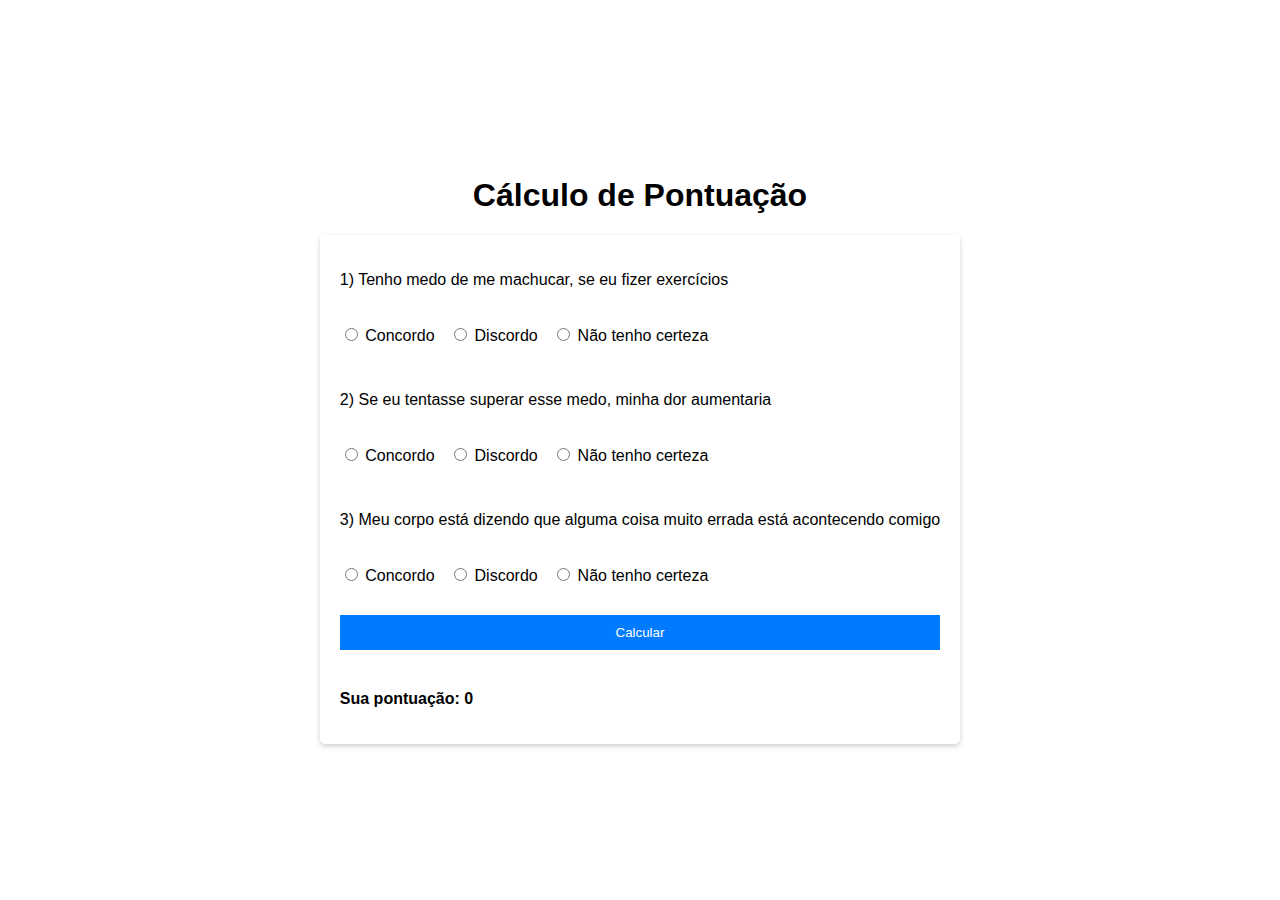
==== index.html @ 99731c70 "primeira alteração" ====
<!DOCTYPE html>
<html lang="pt-BR">
<head>
    <meta charset="UTF-8">
    <meta name="viewport" content="width=device-width, initial-scale=1.0">
    <title>Cálculo de Pontuação</title>
    <link rel="stylesheet" href="style.css">
</head>
<body>
    <h1>Cálculo de Pontuação</h1>

    <form id="formulario">
        <p>1) Tenho medo de me machucar, se eu fizer exercícios</p>
        <div class="opcoes">
            <input type="radio" id="exercicio-concorda" name="exercicio" value="10">
            <label for="exercicio-concorda">Concordo</label>
            <input type="radio" id="exercicio-discorda" name="exercicio" value="5">
            <label for="exercicio-discorda">Discordo</label>
            <input type="radio" id="exercicio-incerto" name="exercicio" value="3">
            <label for="exercicio-incerto">Não tenho certeza</label>
        </div>

        <p>2) Se eu tentasse superar esse medo, minha dor aumentaria</p>
        <div class="opcoes">
            <input type="radio" id="dor-concorda" name="dor" value="10">
            <label for="dor-concorda">Concordo</label>
            <input type="radio" id="dor-discorda" name="dor" value="5">
            <label for="dor-discorda">Discordo</label>
            <input type="radio" id="dor-incerto" name="dor" value="3">
            <label for="dor-incerto">Não tenho certeza</label>
        </div>

        <p>3) Meu corpo está dizendo que alguma coisa muito errada está acontecendo comigo</p>
        <div class="opcoes">
            <input type="radio" id="corpo-concorda" name="corpo" value="10">
            <label for="corpo-concorda">Concordo</label>
            <input type="radio" id="corpo-discorda" name="corpo" value="5">
            <label for="corpo-discorda">Discordo</label>
            <input type="radio" id="corpo-incerto" name="corpo" value="3">
            <label for="corpo-incerto">Não tenho certeza</label>
        </div>

        <button type="button" id="calcular">Calcular</button>

        <p id="resultado">Sua pontuação: 0</p>
    </form>

    <script src="script.js"></script>
</body>
</html>
---- style.css ----
body {
    font-family: sans-serif;
    display: flex; /* Enable flexbox for body */
    flex-direction: column;
    align-items: center; /* Align vertically */
    justify-content: center; /* Align horizontally */
    min-height: 100vh; /* Set minimum height to cover entire viewport */
    margin: 0; /* Remove default body margins */
}

form {
    background-color: #fff; /* Add background color for form */
    padding: 20px;
    border-radius: 5px; /* Add rounded corners */
    box-shadow: 0 2px 5px rgba(0, 0, 0, 0.2); /* Add subtle shadow */
    display: flex;
    flex-direction: column;
    gap: 20px;
}

/* Other CSS styles (from previous examples) */

.opcoes {
    margin-bottom: 10px;
}

label {
    margin-right: 10px;
}

#calcular {
    padding: 10px 20px;
    background-color: #007bff;
    color: white;
    border: none;
    cursor: pointer;
}

#resultado {
    font-weight: bold;
    margin-top: 20px;
}
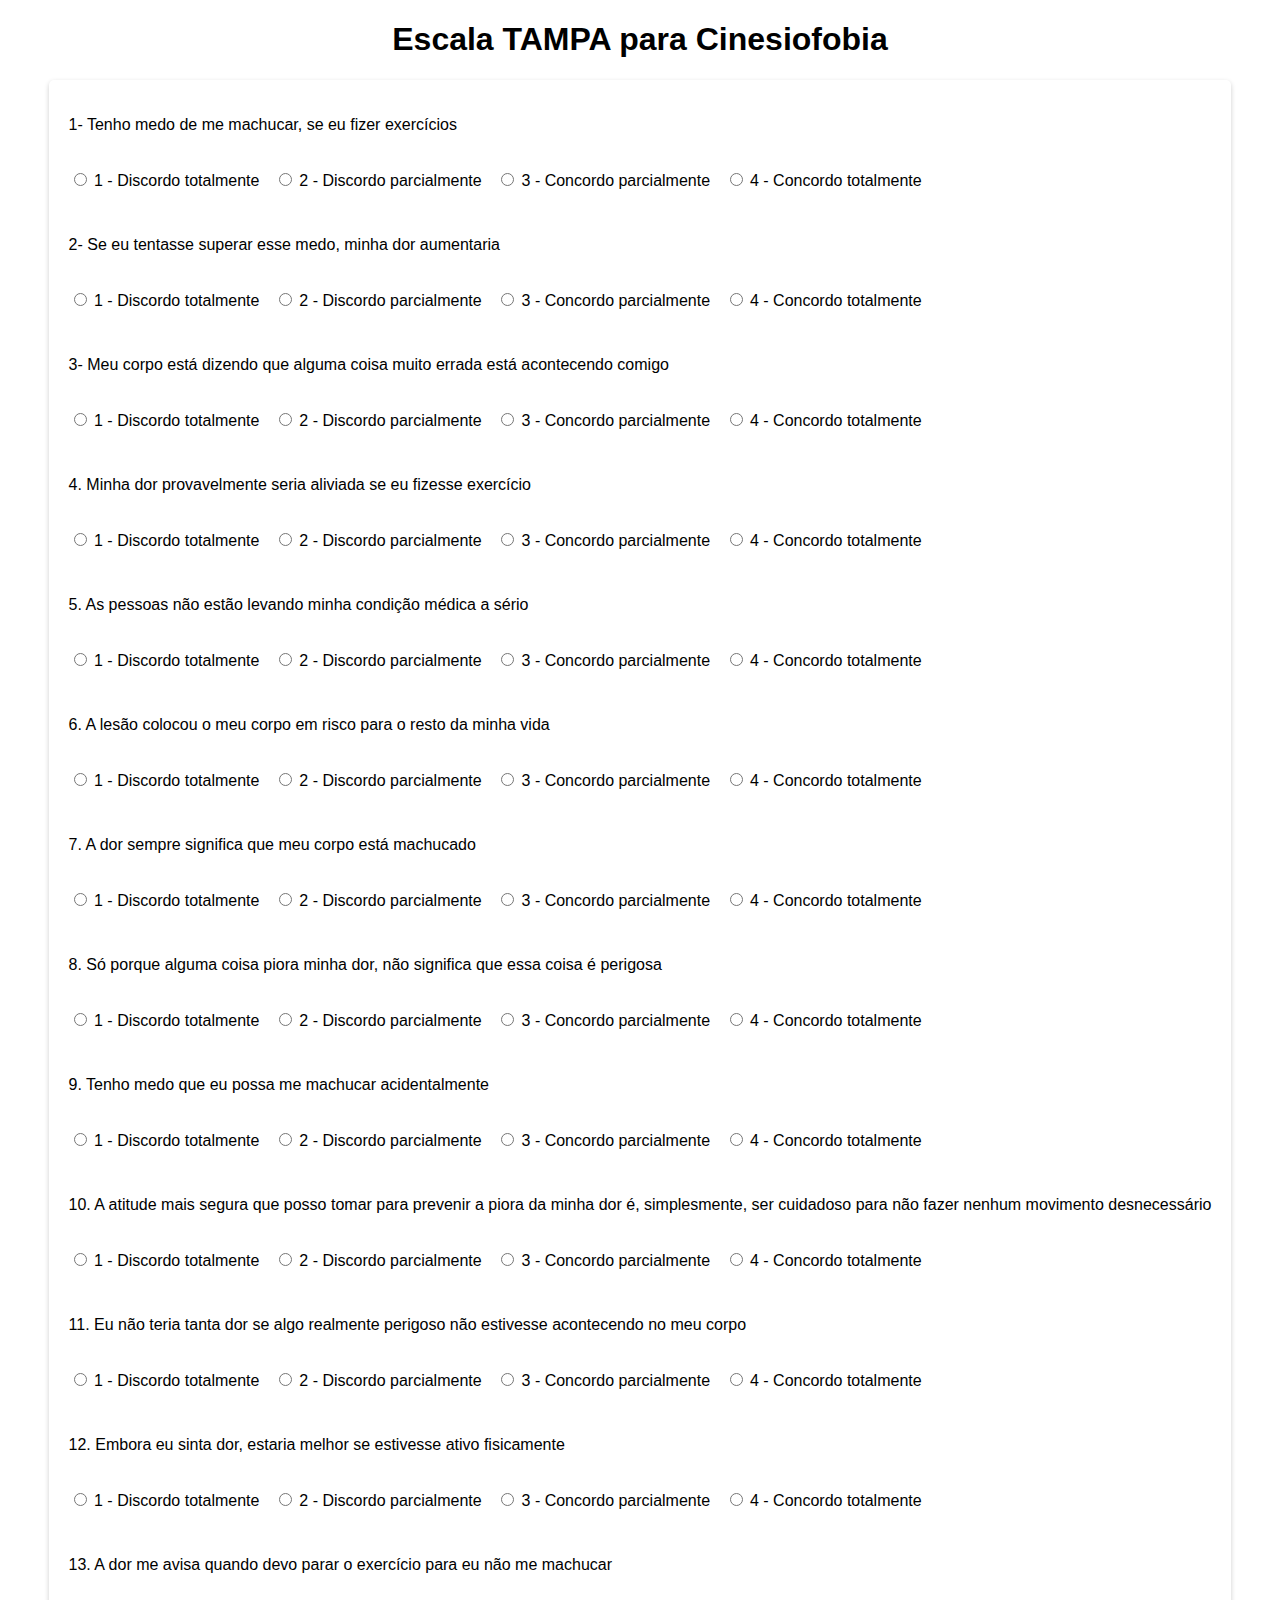
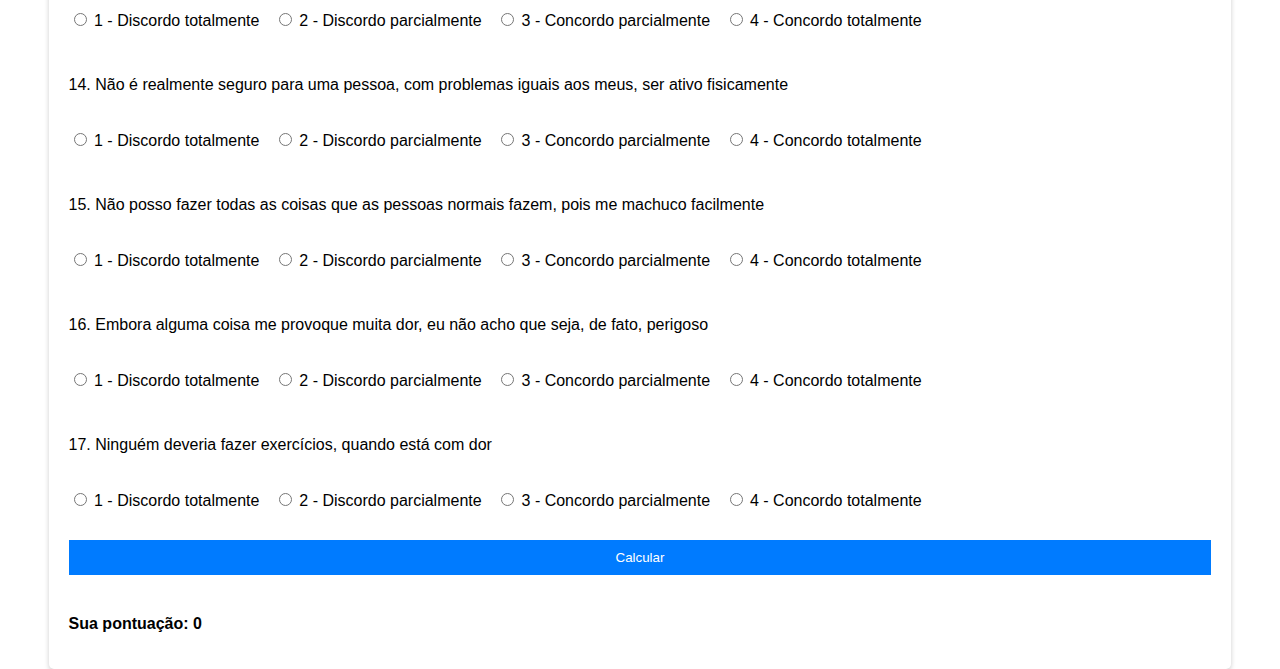
==== commit a49c6723: "f1 terminou?" ====
--- a/index.html
+++ b/index.html
@@ -3,47 +3,308 @@
 <head>
     <meta charset="UTF-8">
     <meta name="viewport" content="width=device-width, initial-scale=1.0">
-    <title>Cálculo de Pontuação</title>
+    <title>Título a Definir</title>
     <link rel="stylesheet" href="style.css">
 </head>
 <body>
-    <h1>Cálculo de Pontuação</h1>
-
-    <form id="formulario">
-        <p>1) Tenho medo de me machucar, se eu fizer exercícios</p>
-        <div class="opcoes">
-            <input type="radio" id="exercicio-concorda" name="exercicio" value="10">
-            <label for="exercicio-concorda">Concordo</label>
-            <input type="radio" id="exercicio-discorda" name="exercicio" value="5">
-            <label for="exercicio-discorda">Discordo</label>
-            <input type="radio" id="exercicio-incerto" name="exercicio" value="3">
-            <label for="exercicio-incerto">Não tenho certeza</label>
-        </div>
-
-        <p>2) Se eu tentasse superar esse medo, minha dor aumentaria</p>
-        <div class="opcoes">
-            <input type="radio" id="dor-concorda" name="dor" value="10">
-            <label for="dor-concorda">Concordo</label>
-            <input type="radio" id="dor-discorda" name="dor" value="5">
-            <label for="dor-discorda">Discordo</label>
-            <input type="radio" id="dor-incerto" name="dor" value="3">
-            <label for="dor-incerto">Não tenho certeza</label>
-        </div>
-
-        <p>3) Meu corpo está dizendo que alguma coisa muito errada está acontecendo comigo</p>
-        <div class="opcoes">
-            <input type="radio" id="corpo-concorda" name="corpo" value="10">
-            <label for="corpo-concorda">Concordo</label>
-            <input type="radio" id="corpo-discorda" name="corpo" value="5">
-            <label for="corpo-discorda">Discordo</label>
-            <input type="radio" id="corpo-incerto" name="corpo" value="3">
-            <label for="corpo-incerto">Não tenho certeza</label>
-        </div>
-
-        <button type="button" id="calcular">Calcular</button>
-
-        <p id="resultado">Sua pontuação: 0</p>
+    <h1>Escala TAMPA para Cinesiofobia</h1>
+
+    <form id="f1formulario">
+        <p>1- Tenho medo de me machucar, se eu fizer exercícios </p>
+        <div class="opcoes">
+            <input type="radio" id="exercicio-concorda" name="f1q1" value="1">
+            <label for="exercicio-concorda">1 - Discordo totalmente</label>
+
+            <input type="radio" id="exercicio-discorda" name="f1q1" value="2">
+            <label for="exercicio-discorda">2 - Discordo parcialmente</label>
+
+            <input type="radio" id="exercicio-incerto" name="f1q1" value="3">
+            <label for="exercicio-incerto">3 - Concordo parcialmente</label>
+
+            <input type="radio" id="exercicio-concorda" name="f1q1" value="4">
+            <label for="exercicio-concorda">4 - Concordo totalmente</label>
+           
+            
+        </div>
+
+        <p>2- Se eu tentasse superar esse medo, minha dor aumentaria </p>
+        <div class="opcoes">
+            <input type="radio" id="exercicio-concorda" name="f1q2" value="1">
+            <label for="exercicio-concorda">1 - Discordo totalmente</label>
+
+            <input type="radio" id="exercicio-discorda" name="f1q2" value="2">
+            <label for="exercicio-discorda">2 - Discordo parcialmente</label>
+
+            <input type="radio" id="exercicio-incerto" name="f1q2" value="3">
+            <label for="exercicio-incerto">3 - Concordo parcialmente</label>
+
+            <input type="radio" id="exercicio-concorda" name="f1q2" value="4">
+            <label for="exercicio-concorda">4 - Concordo totalmente</label>
+           
+            
+        </div>
+
+        <p>3- Meu corpo está dizendo que alguma coisa muito errada está acontecendo comigo </p>
+        <div class="opcoes">
+            <input type="radio" id="exercicio-concorda" name="f1q3" value="1">
+            <label for="exercicio-concorda">1 - Discordo totalmente</label>
+
+            <input type="radio" id="exercicio-discorda" name="f1q3" value="2">
+            <label for="exercicio-discorda">2 - Discordo parcialmente</label>
+
+            <input type="radio" id="exercicio-incerto" name="f1q3" value="3">
+            <label for="exercicio-incerto">3 - Concordo parcialmente</label>
+
+            <input type="radio" id="exercicio-concorda" name="f1q3" value="4">
+            <label for="exercicio-concorda">4 - Concordo totalmente</label>
+           
+            
+        </div>
+
+        <p>4. Minha dor provavelmente seria aliviada se eu fizesse exercício </p>
+        <div class="opcoes">
+            <input type="radio" id="exercicio-concorda" name="f1q4" value="1">
+            <label for="exercicio-concorda">1 - Discordo totalmente</label>
+
+            <input type="radio" id="exercicio-discorda" name="f1q4" value="2">
+            <label for="exercicio-discorda">2 - Discordo parcialmente</label>
+
+            <input type="radio" id="exercicio-incerto" name="f1q4" value="3">
+            <label for="exercicio-incerto">3 - Concordo parcialmente</label>
+
+            <input type="radio" id="exercicio-concorda" name="f1q4" value="4">
+            <label for="exercicio-concorda">4 - Concordo totalmente</label>
+           
+            
+        </div>
+
+        <p>5. As pessoas não estão levando minha condição médica a sério </p>
+        <div class="opcoes">
+            <input type="radio" id="exercicio-concorda" name="f1q5" value="1">
+            <label for="exercicio-concorda">1 - Discordo totalmente</label>
+
+            <input type="radio" id="exercicio-discorda" name="f1q5" value="2">
+            <label for="exercicio-discorda">2 - Discordo parcialmente</label>
+
+            <input type="radio" id="exercicio-incerto" name="f1q5" value="3">
+            <label for="exercicio-incerto">3 - Concordo parcialmente</label>
+
+            <input type="radio" id="exercicio-concorda" name="f1q5" value="4">
+            <label for="exercicio-concorda">4 - Concordo totalmente</label>
+           
+            
+        </div>
+
+        <p>6. A lesão colocou o meu corpo em risco para o resto da minha vida</p>
+        <div class="opcoes">
+            <input type="radio" id="exercicio-concorda" name="f1q6" value="1">
+            <label for="exercicio-concorda">1 - Discordo totalmente</label>
+
+            <input type="radio" id="exercicio-discorda" name="f1q6" value="2">
+            <label for="exercicio-discorda">2 - Discordo parcialmente</label>
+
+            <input type="radio" id="exercicio-incerto" name="f1q6" value="3">
+            <label for="exercicio-incerto">3 - Concordo parcialmente</label>
+
+            <input type="radio" id="exercicio-concorda" name="f1q6" value="4">
+            <label for="exercicio-concorda">4 - Concordo totalmente</label>
+           
+            
+        </div>
+
+        <p>7. A dor sempre significa que meu corpo está machucado </p>
+        <div class="opcoes">
+            <input type="radio" id="exercicio-concorda" name="f1q7" value="1">
+            <label for="exercicio-concorda">1 - Discordo totalmente</label>
+
+            <input type="radio" id="exercicio-discorda" name="f1q7" value="2">
+            <label for="exercicio-discorda">2 - Discordo parcialmente</label>
+
+            <input type="radio" id="exercicio-incerto" name="f1q7" value="3">
+            <label for="exercicio-incerto">3 - Concordo parcialmente</label>
+
+            <input type="radio" id="exercicio-concorda" name="f1q7" value="4">
+            <label for="exercicio-concorda">4 - Concordo totalmente</label>
+           
+            
+        </div>
+
+        <p>8. Só porque alguma coisa piora minha dor, não significa que essa coisa é perigosa </p>
+        <div class="opcoes">
+            <input type="radio" id="exercicio-concorda" name="f1q8" value="1">
+            <label for="exercicio-concorda">1 - Discordo totalmente</label>
+
+            <input type="radio" id="exercicio-discorda" name="f1q8" value="2">
+            <label for="exercicio-discorda">2 - Discordo parcialmente</label>
+
+            <input type="radio" id="exercicio-incerto" name="f1q8" value="3">
+            <label for="exercicio-incerto">3 - Concordo parcialmente</label>
+
+            <input type="radio" id="exercicio-concorda" name="f1q8" value="4">
+            <label for="exercicio-concorda">4 - Concordo totalmente</label>
+           
+            
+        </div>
+
+        <p>9. Tenho medo que eu possa me machucar acidentalmente </p>
+        <div class="opcoes">
+            <input type="radio" id="exercicio-concorda" name="f1q9" value="1">
+            <label for="exercicio-concorda">1 - Discordo totalmente</label>
+
+            <input type="radio" id="exercicio-discorda" name="f1q9" value="2">
+            <label for="exercicio-discorda">2 - Discordo parcialmente</label>
+
+            <input type="radio" id="exercicio-incerto" name="f1q9" value="3">
+            <label for="exercicio-incerto">3 - Concordo parcialmente</label>
+
+            <input type="radio" id="exercicio-concorda" name="f1q9" value="4">
+            <label for="exercicio-concorda">4 - Concordo totalmente</label>
+           
+            
+        </div>
+
+        <p>10. A atitude mais segura que posso tomar para prevenir a piora da minha dor é, simplesmente, ser cuidadoso para não fazer nenhum movimento desnecessário  </p>
+        <div class="opcoes">
+            <input type="radio" id="exercicio-concorda" name="f1q10" value="1">
+            <label for="exercicio-concorda">1 - Discordo totalmente</label>
+
+            <input type="radio" id="exercicio-discorda" name="f1q10" value="2">
+            <label for="exercicio-discorda">2 - Discordo parcialmente</label>
+
+            <input type="radio" id="exercicio-incerto" name="f1q10" value="3">
+            <label for="exercicio-incerto">3 - Concordo parcialmente</label>
+
+            <input type="radio" id="exercicio-concorda" name="f1q10" value="4">
+            <label for="exercicio-concorda">4 - Concordo totalmente</label>
+           
+            
+        </div>
+
+        <p>11. Eu não teria tanta dor se algo realmente perigoso não estivesse acontecendo no meu corpo</p>
+        <div class="opcoes">
+            <input type="radio" id="exercicio-concorda" name="f1q11" value="1">
+            <label for="exercicio-concorda">1 - Discordo totalmente</label>
+
+            <input type="radio" id="exercicio-discorda" name="f1q11" value="2">
+            <label for="exercicio-discorda">2 - Discordo parcialmente</label>
+
+            <input type="radio" id="exercicio-incerto" name="f1q11" value="3">
+            <label for="exercicio-incerto">3 - Concordo parcialmente</label>
+
+            <input type="radio" id="exercicio-concorda" name="f1q11" value="4">
+            <label for="exercicio-concorda">4 - Concordo totalmente</label>
+           
+            
+        </div>
+
+        <p>12. Embora eu sinta dor, estaria melhor se estivesse ativo fisicamente</p>
+        <div class="opcoes">
+            <input type="radio" id="exercicio-concorda" name="f1q12" value="1">
+            <label for="exercicio-concorda">1 - Discordo totalmente</label>
+
+            <input type="radio" id="exercicio-discorda" name="f1q12" value="2">
+            <label for="exercicio-discorda">2 - Discordo parcialmente</label>
+
+            <input type="radio" id="exercicio-incerto" name="f1q12" value="3">
+            <label for="exercicio-incerto">3 - Concordo parcialmente</label>
+
+            <input type="radio" id="exercicio-concorda" name="f1q12" value="4">
+            <label for="exercicio-concorda">4 - Concordo totalmente</label>
+           
+            
+        </div>
+
+        <p>13. A dor me avisa quando devo parar o exercício para eu não me machucar </p>
+        <div class="opcoes">
+            <input type="radio" id="exercicio-concorda" name="f1q13" value="1">
+            <label for="exercicio-concorda">1 - Discordo totalmente</label>
+
+            <input type="radio" id="exercicio-discorda" name="f1q13" value="2">
+            <label for="exercicio-discorda">2 - Discordo parcialmente</label>
+
+            <input type="radio" id="exercicio-incerto" name="f1q13" value="3">
+            <label for="exercicio-incerto">3 - Concordo parcialmente</label>
+
+            <input type="radio" id="exercicio-concorda" name="f1q13" value="4">
+            <label for="exercicio-concorda">4 - Concordo totalmente</label>
+           
+            
+        </div>
+
+        <p>14. Não é realmente seguro para uma pessoa, com problemas iguais aos meus, ser ativo fisicamente</p>
+        <div class="opcoes">
+            <input type="radio" id="exercicio-concorda" name="f1q14" value="1">
+            <label for="exercicio-concorda">1 - Discordo totalmente</label>
+
+            <input type="radio" id="exercicio-discorda" name="f1q14" value="2">
+            <label for="exercicio-discorda">2 - Discordo parcialmente</label>
+
+            <input type="radio" id="exercicio-incerto" name="f1q14" value="3">
+            <label for="exercicio-incerto">3 - Concordo parcialmente</label>
+
+            <input type="radio" id="exercicio-concorda" name="f1q14" value="4">
+            <label for="exercicio-concorda">4 - Concordo totalmente</label>
+           
+            
+        </div>
+
+        <p>15. Não posso fazer todas as coisas que as pessoas normais fazem, pois me machuco facilmente </p>
+        <div class="opcoes">
+            <input type="radio" id="exercicio-concorda" name="f1q15" value="1">
+            <label for="exercicio-concorda">1 - Discordo totalmente</label>
+
+            <input type="radio" id="exercicio-discorda" name="f1q15" value="2">
+            <label for="exercicio-discorda">2 - Discordo parcialmente</label>
+
+            <input type="radio" id="exercicio-incerto" name="f1q15" value="3">
+            <label for="exercicio-incerto">3 - Concordo parcialmente</label>
+
+            <input type="radio" id="exercicio-concorda" name="f1q15" value="4">
+            <label for="exercicio-concorda">4 - Concordo totalmente</label>
+           
+            
+        </div>
+
+        <p>16. Embora alguma coisa me provoque muita dor, eu não acho que seja, de fato, perigoso </p>
+        <div class="opcoes">
+            <input type="radio" id="exercicio-concorda" name="f1q16" value="1">
+            <label for="exercicio-concorda">1 - Discordo totalmente</label>
+
+            <input type="radio" id="exercicio-discorda" name="f1q16" value="2">
+            <label for="exercicio-discorda">2 - Discordo parcialmente</label>
+
+            <input type="radio" id="exercicio-incerto" name="f1q16" value="3">
+            <label for="exercicio-incerto">3 - Concordo parcialmente</label>
+
+            <input type="radio" id="exercicio-concorda" name="f1q16" value="4">
+            <label for="exercicio-concorda">4 - Concordo totalmente</label>
+           
+            
+        </div>
+
+        <p>17. Ninguém deveria fazer exercícios, quando está com dor </p>
+        <div class="opcoes">
+            <input type="radio" id="exercicio-concorda" name="f1q17" value="1">
+            <label for="exercicio-concorda">1 - Discordo totalmente</label>
+
+            <input type="radio" id="exercicio-discorda" name="f1q17" value="2">
+            <label for="exercicio-discorda">2 - Discordo parcialmente</label>
+
+            <input type="radio" id="exercicio-incerto" name="f1q17" value="3">
+            <label for="exercicio-incerto">3 - Concordo parcialmente</label>
+
+            <input type="radio" id="exercicio-concorda" name="f1q17" value="4">
+            <label for="exercicio-concorda">4 - Concordo totalmente</label>
+           
+            
+        </div>
+
+        <button type="button" id="f1calcular">Calcular</button>
+
+        <p id="f1resultado">Sua pontuação: 0</p>
     </form>
+
+    
 
     <script src="script.js"></script>
 </body>
--- a/style.css
+++ b/style.css
@@ -28,7 +28,7 @@
     margin-right: 10px;
 }
 
-#calcular {
+#f1calcular {
     padding: 10px 20px;
     background-color: #007bff;
     color: white;
@@ -36,7 +36,7 @@
     cursor: pointer;
 }
 
-#resultado {
+#f1resultado {
     font-weight: bold;
     margin-top: 20px;
 }
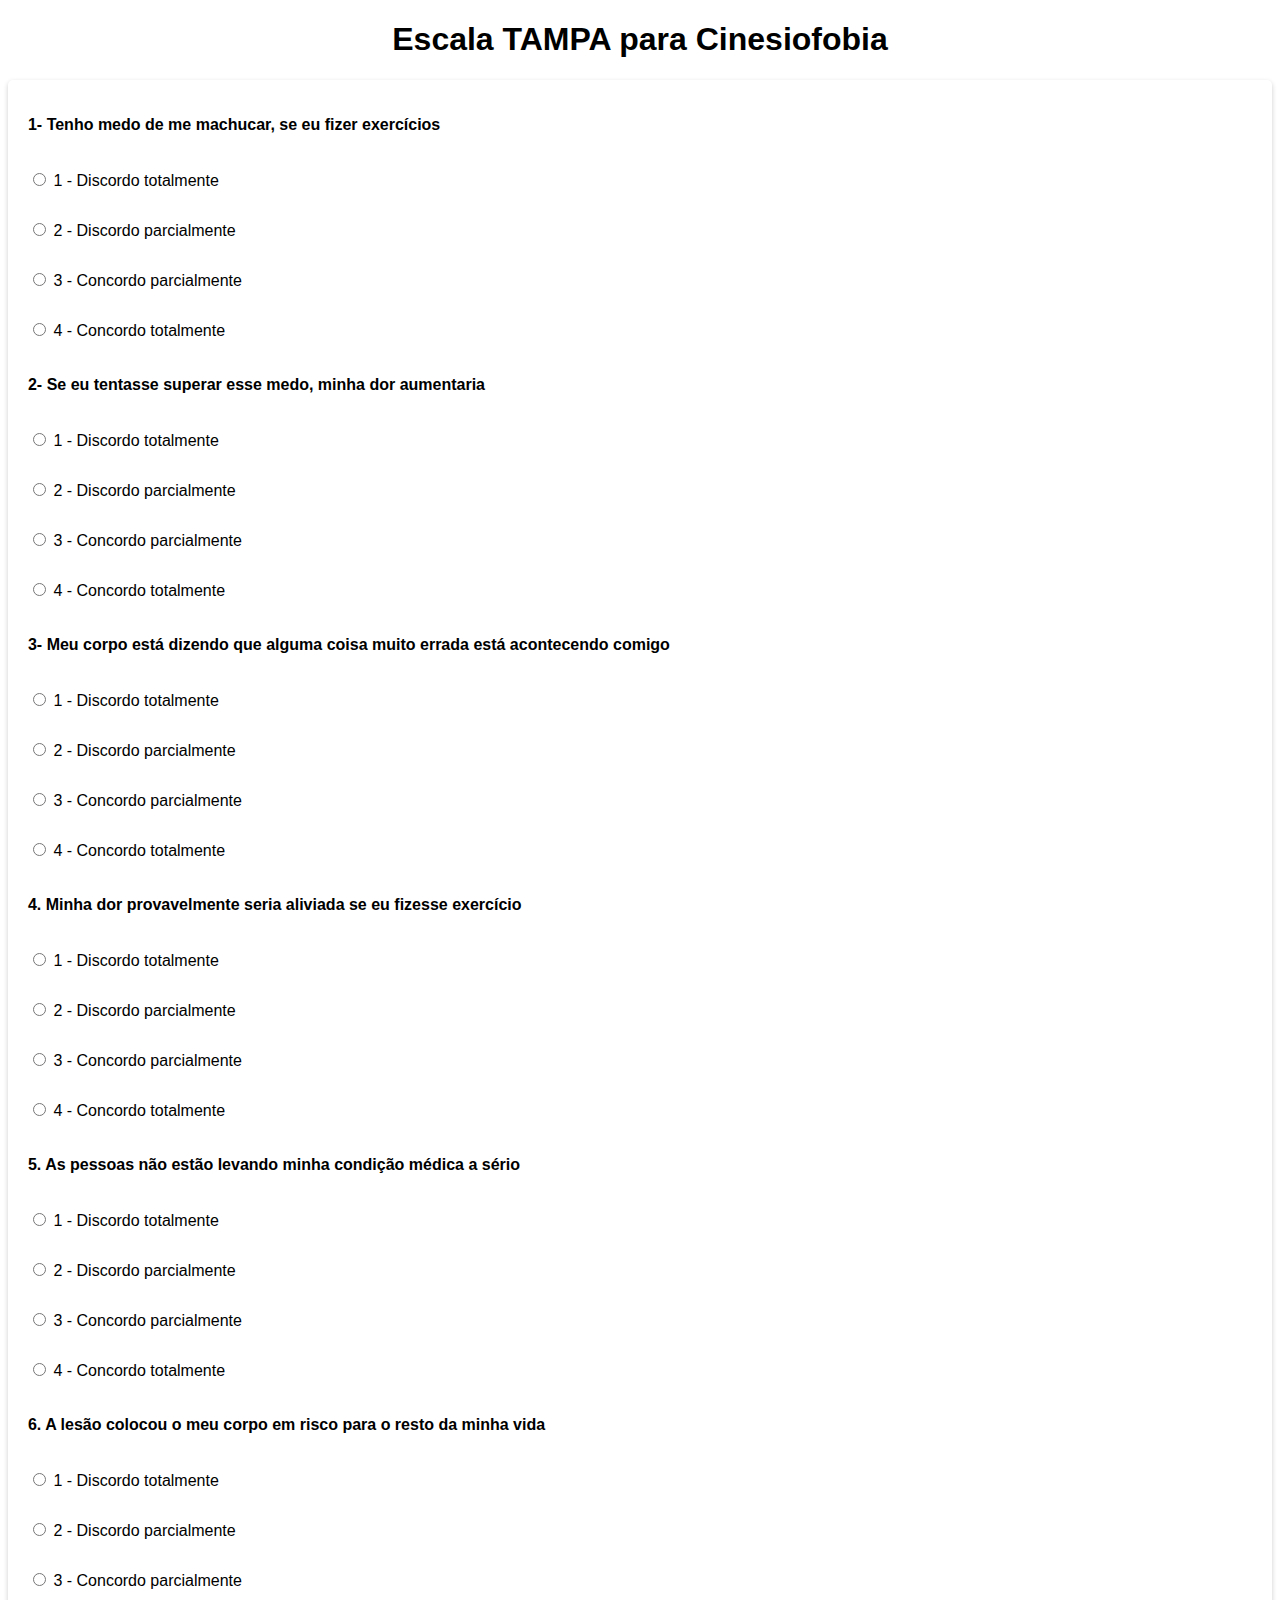
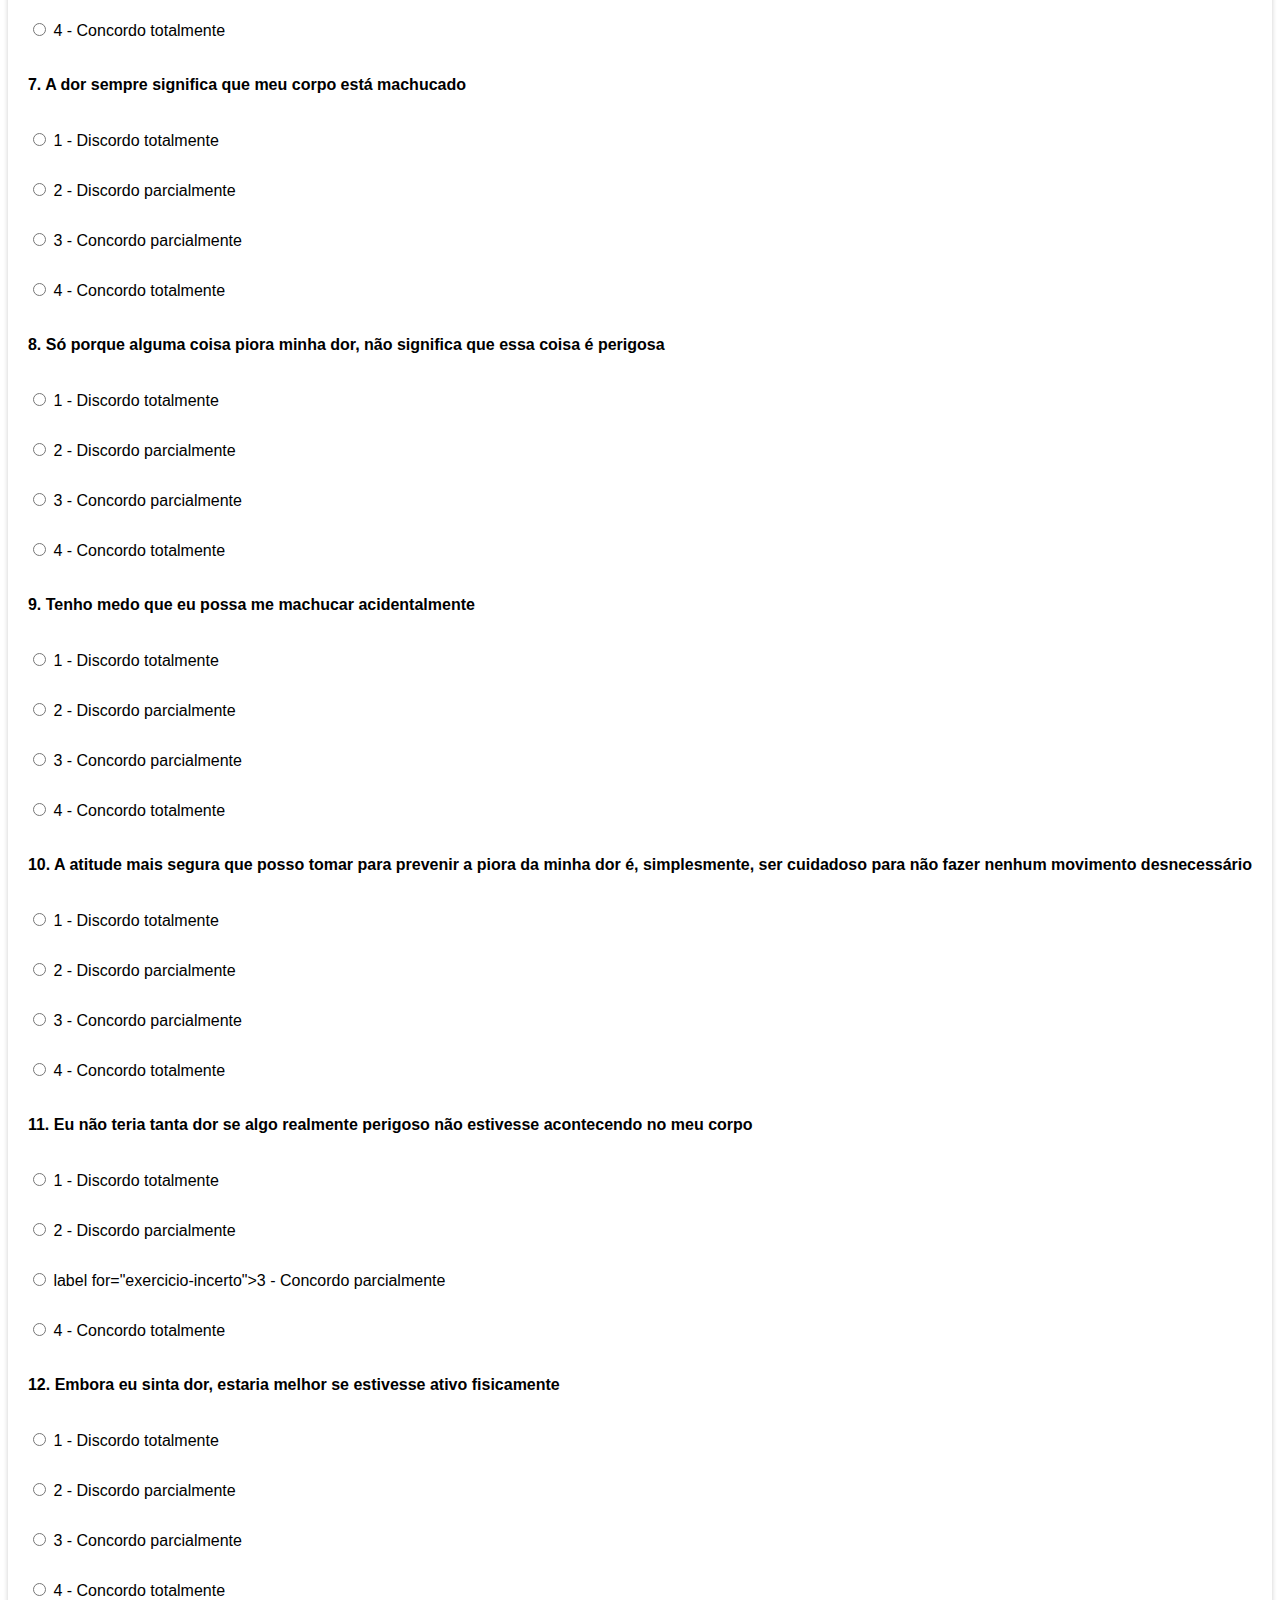
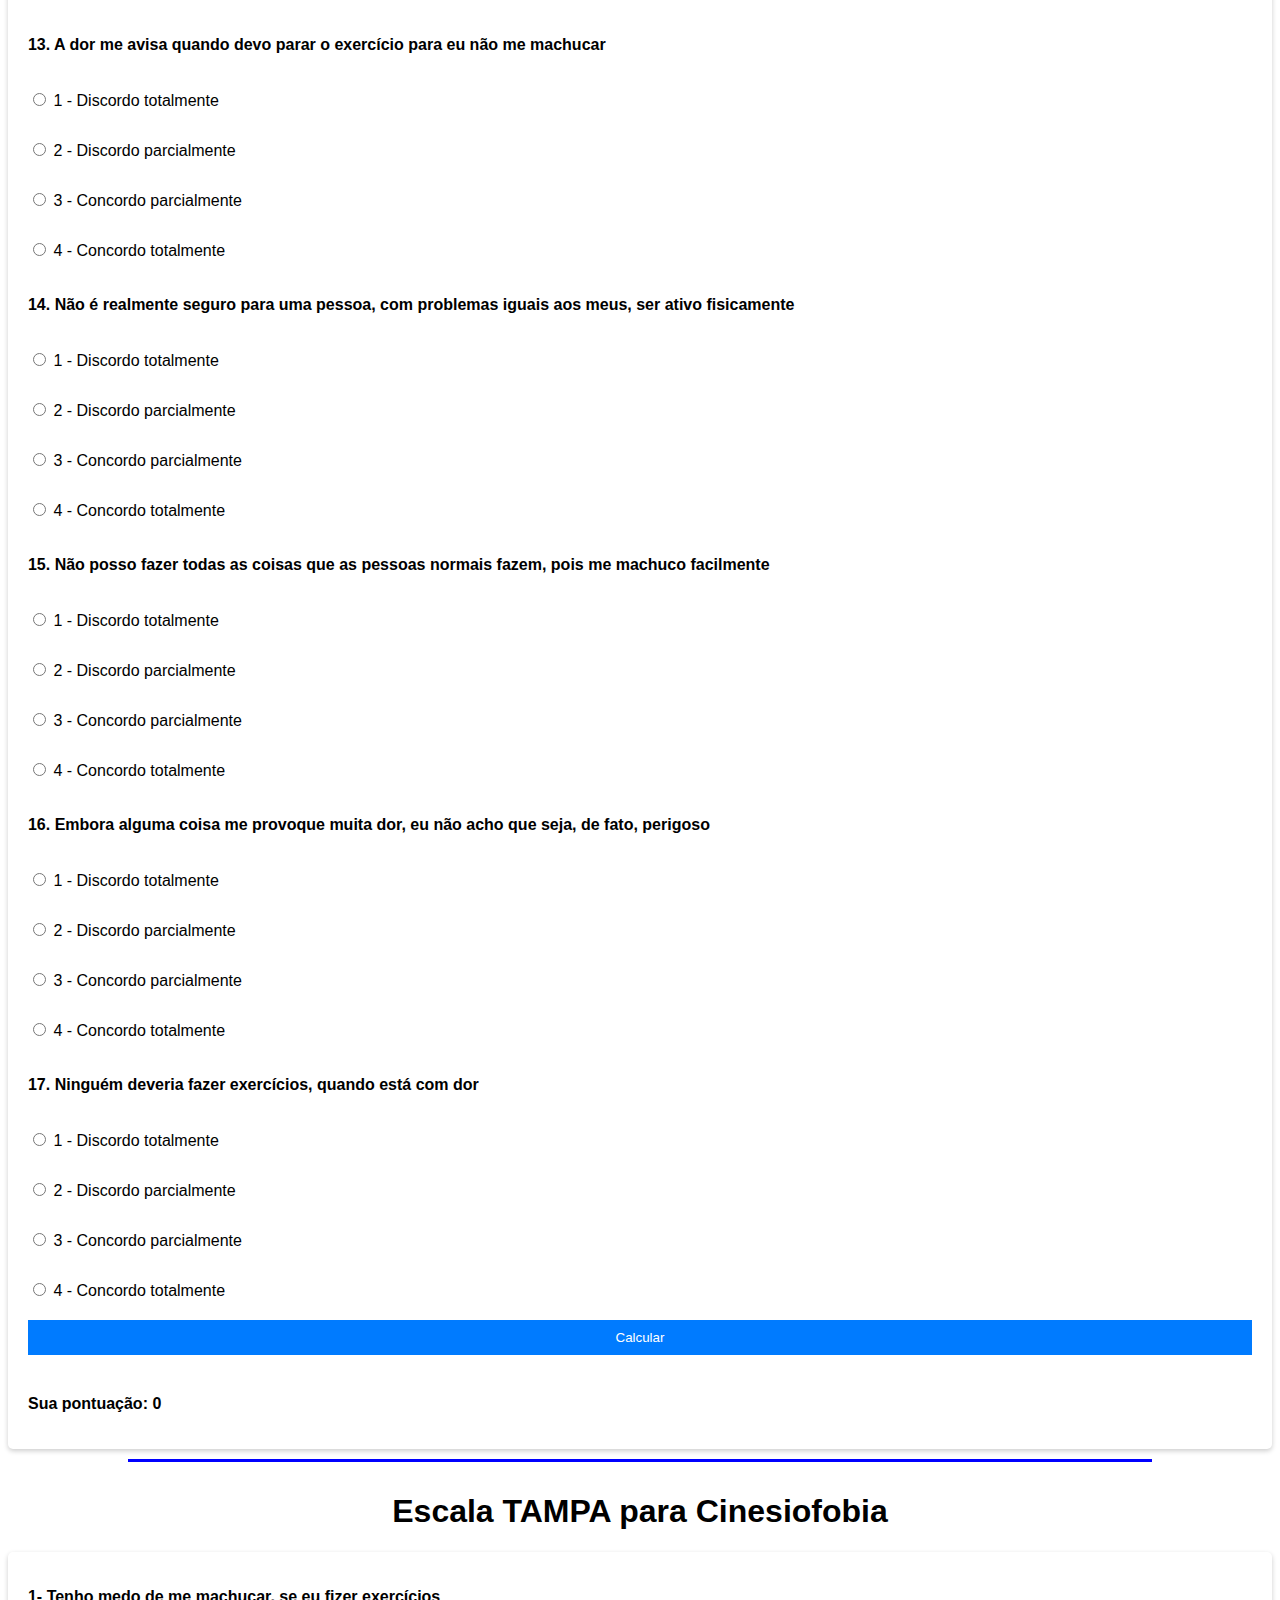
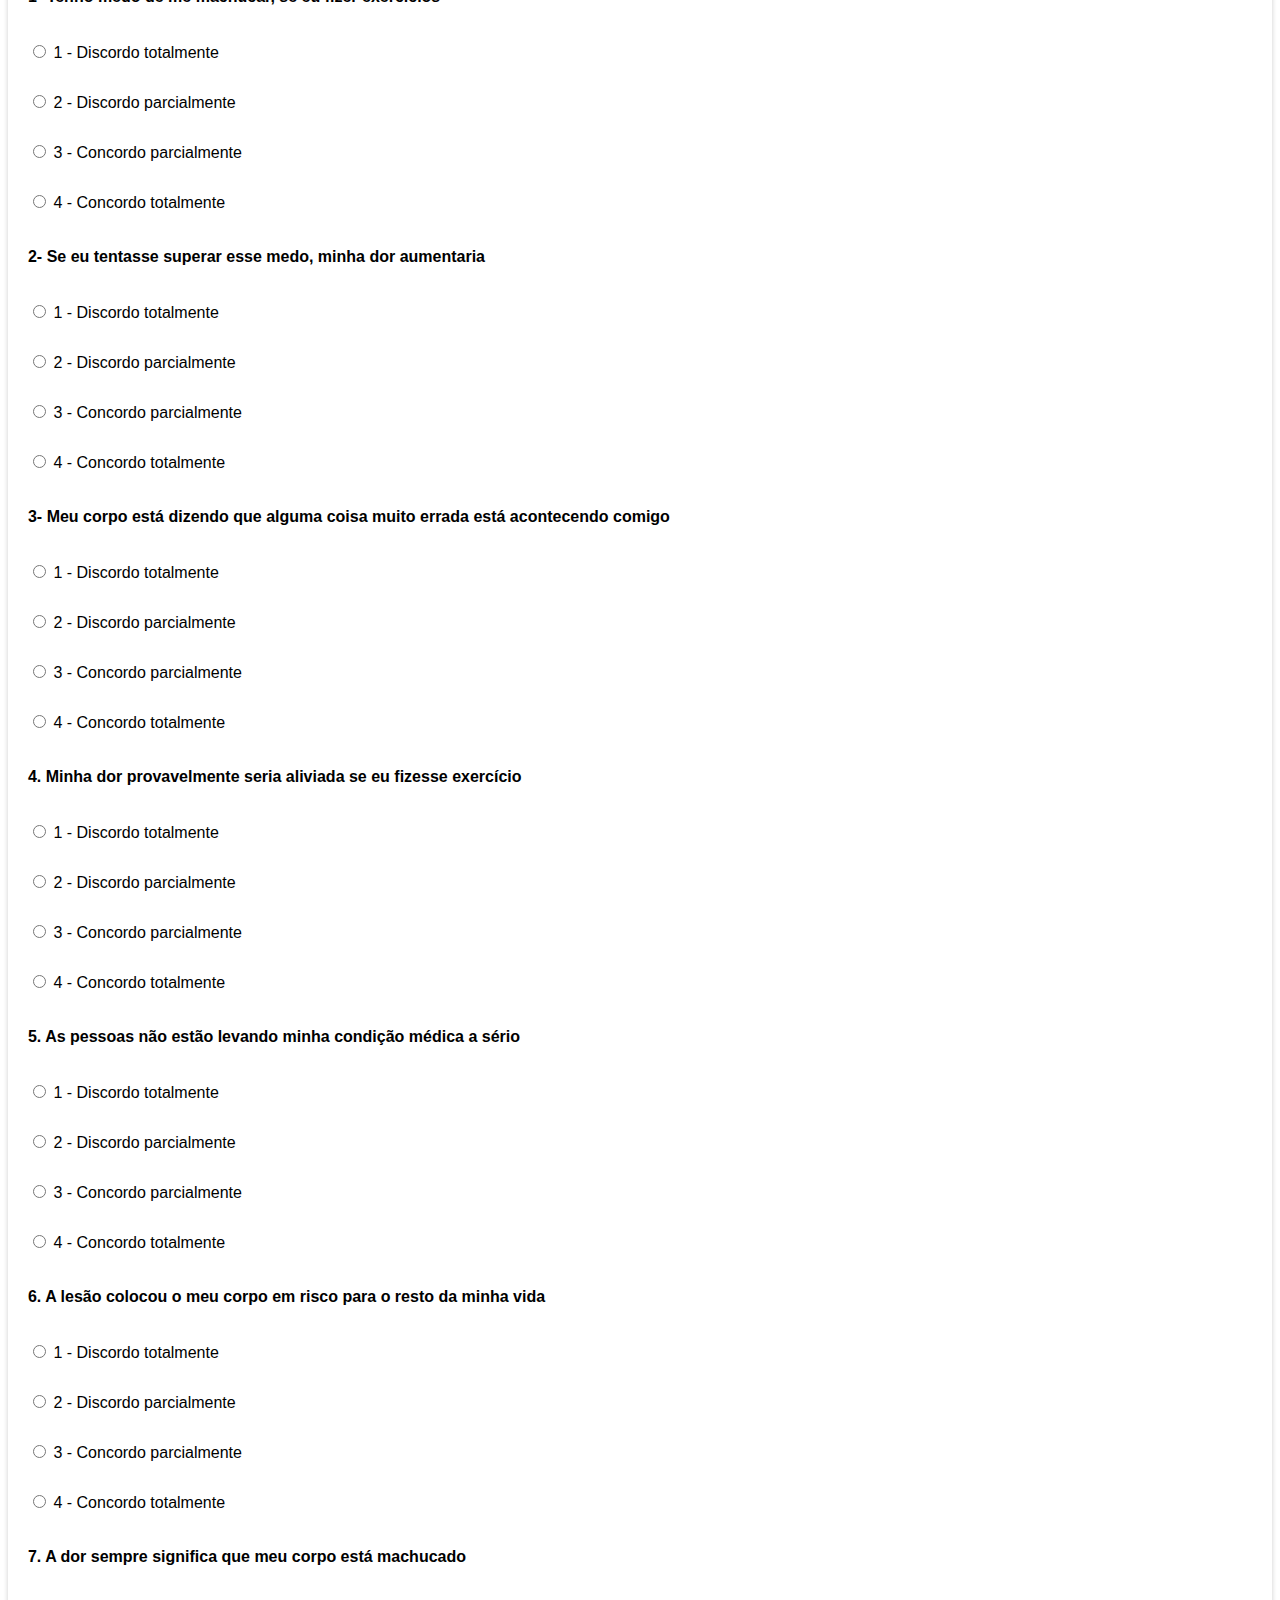
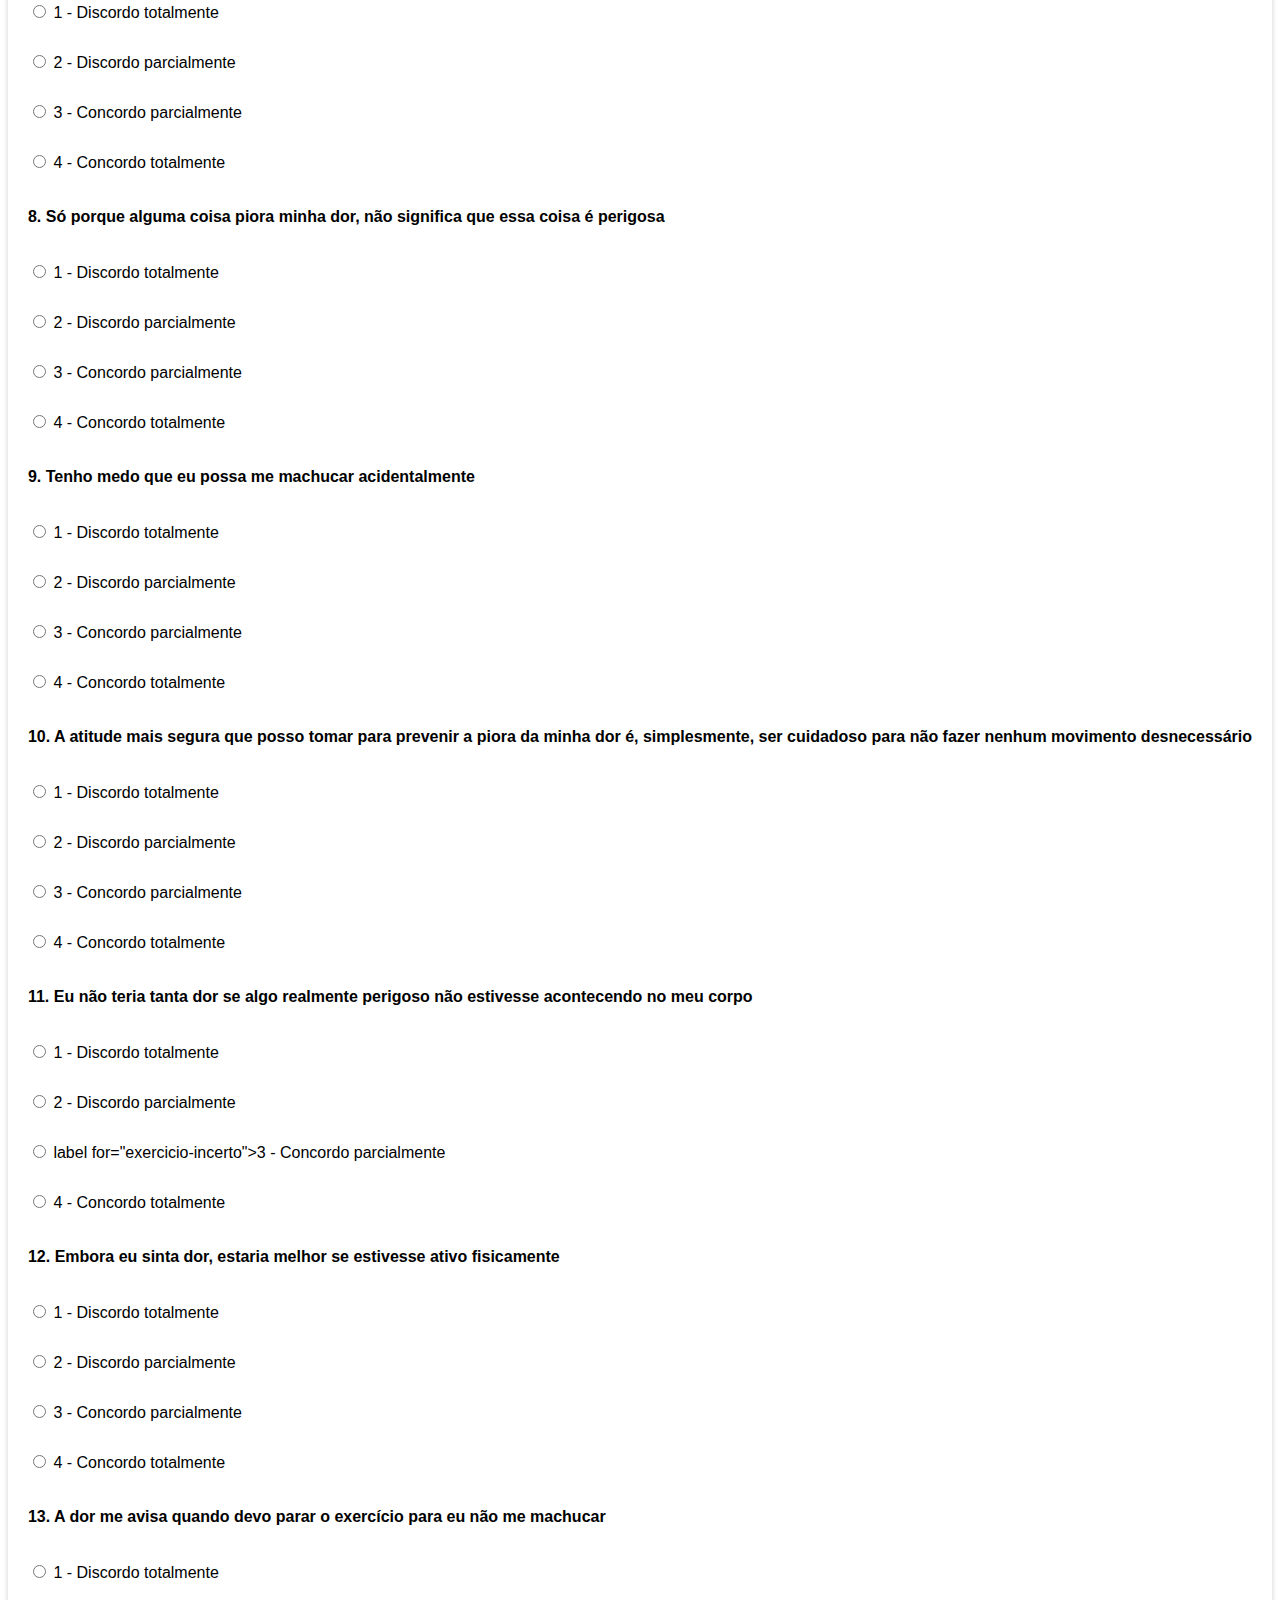
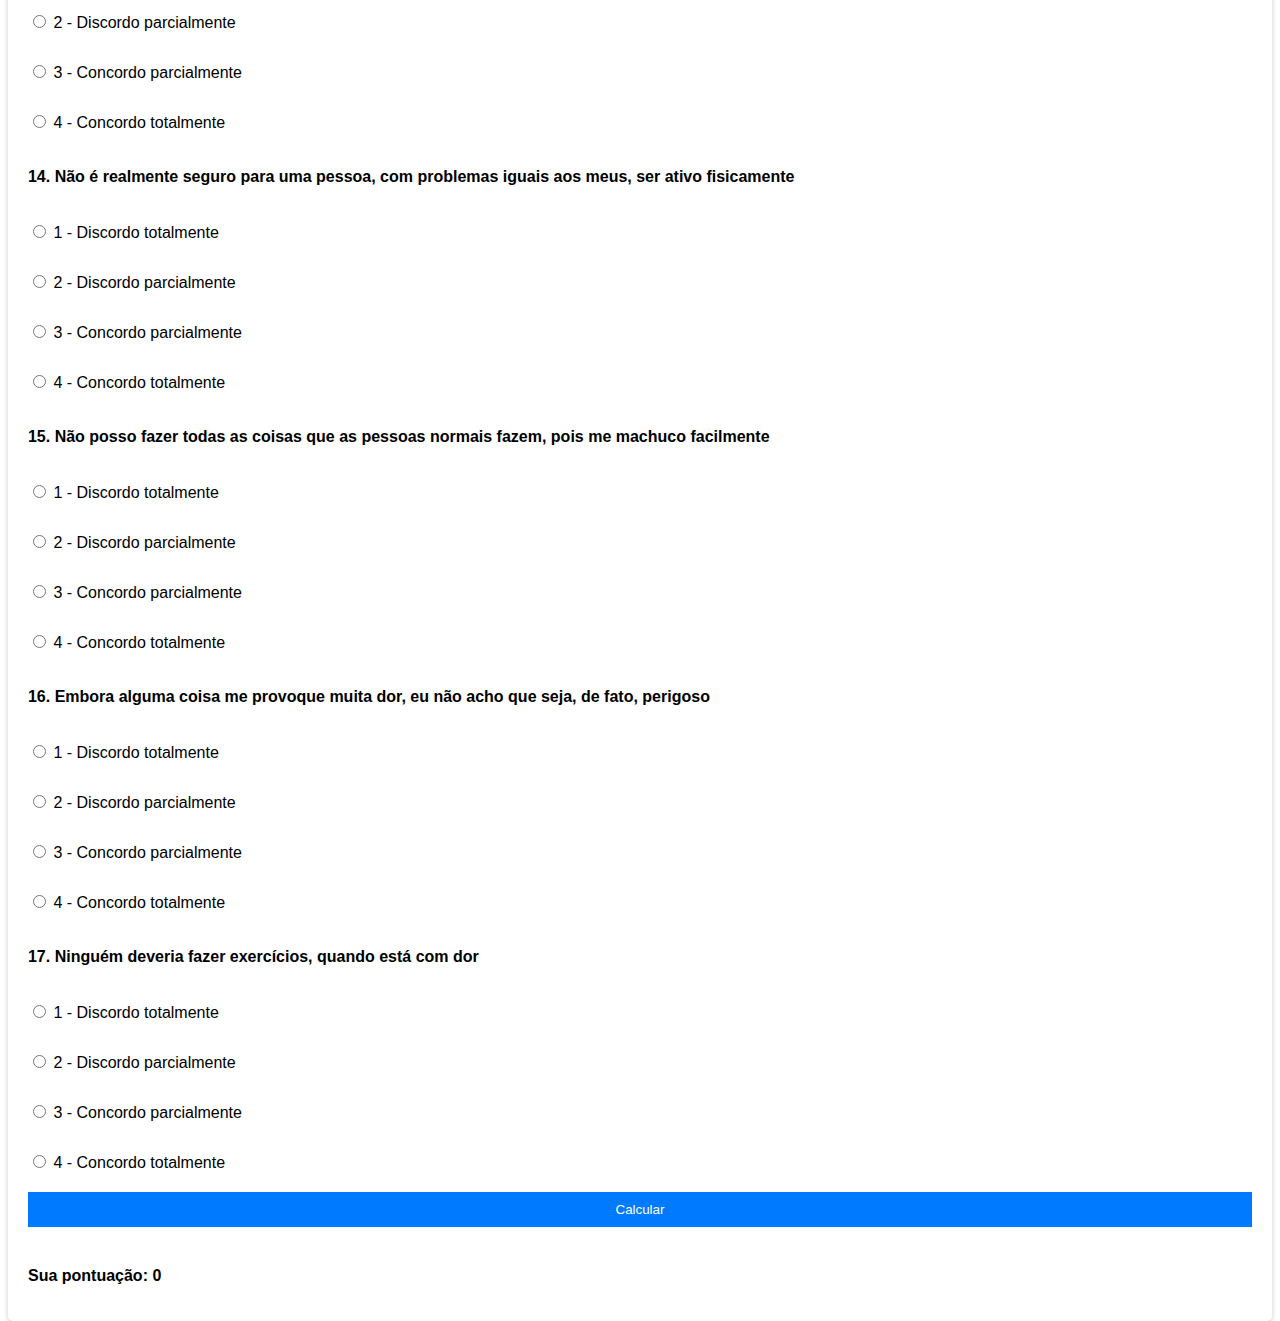
==== commit 25f3fa14: "organização das divs de opção e criação do novo form" ====
--- a/index.html
+++ b/index.html
@@ -1,302 +1,617 @@
 <!DOCTYPE html>
 <html lang="pt-BR">
+
 <head>
     <meta charset="UTF-8">
     <meta name="viewport" content="width=device-width, initial-scale=1.0">
     <title>Título a Definir</title>
     <link rel="stylesheet" href="style.css">
 </head>
+
 <body>
     <h1>Escala TAMPA para Cinesiofobia</h1>
 
     <form id="f1formulario">
         <p>1- Tenho medo de me machucar, se eu fizer exercícios </p>
         <div class="opcoes">
-            <input type="radio" id="exercicio-concorda" name="f1q1" value="1">
-            <label for="exercicio-concorda">1 - Discordo totalmente</label>
-
-            <input type="radio" id="exercicio-discorda" name="f1q1" value="2">
-            <label for="exercicio-discorda">2 - Discordo parcialmente</label>
-
-            <input type="radio" id="exercicio-incerto" name="f1q1" value="3">
-            <label for="exercicio-incerto">3 - Concordo parcialmente</label>
-
-            <input type="radio" id="exercicio-concorda" name="f1q1" value="4">
-            <label for="exercicio-concorda">4 - Concordo totalmente</label>
-           
-            
+
+            <div class="opdiv">
+
+                <input type="radio" id="exercicio-concorda" name="f1q1" value="1">
+                <label for="exercicio-concorda">1 - Discordo totalmente</label>
+
+            </div>
+
+
+            <div class="opdiv">
+
+                <input type="radio" id="exercicio-discorda" name="f1q1" value="2">
+                <label for="exercicio-discorda">2 - Discordo parcialmente</label>
+
+            </div>
+
+            <div class="opdiv">
+
+                <input type="radio" id="exercicio-incerto" name="f1q1" value="3">
+                <label for="exercicio-incerto">3 - Concordo parcialmente</label>
+
+            </div>
+
+            <div class="opdiv">
+
+                <input type="radio" id="exercicio-concorda" name="f1q1" value="4">
+                <label for="exercicio-concorda">4 - Concordo totalmente</label>
+
+            </div>
+
         </div>
 
         <p>2- Se eu tentasse superar esse medo, minha dor aumentaria </p>
         <div class="opcoes">
-            <input type="radio" id="exercicio-concorda" name="f1q2" value="1">
-            <label for="exercicio-concorda">1 - Discordo totalmente</label>
-
-            <input type="radio" id="exercicio-discorda" name="f1q2" value="2">
-            <label for="exercicio-discorda">2 - Discordo parcialmente</label>
-
-            <input type="radio" id="exercicio-incerto" name="f1q2" value="3">
-            <label for="exercicio-incerto">3 - Concordo parcialmente</label>
-
-            <input type="radio" id="exercicio-concorda" name="f1q2" value="4">
-            <label for="exercicio-concorda">4 - Concordo totalmente</label>
-           
-            
+
+            <div class="opdiv">
+
+                <input type="radio" id="exercicio-concorda" name="f1q2" value="1">
+                <label for="exercicio-concorda">1 - Discordo totalmente</label>
+            </div>
+
+            <div class="opdiv">
+
+                <input type="radio" id="exercicio-discorda" name="f1q2" value="2">
+                <label for="exercicio-discorda">2 - Discordo parcialmente</label>
+
+            </div>
+
+            <div class="opdiv">
+
+                <input type="radio" id="exercicio-incerto" name="f1q2" value="3">
+                <label for="exercicio-incerto">3 - Concordo parcialmente</label>
+
+            </div>
+
+            <div class="opdiv">
+
+                <input type="radio" id="exercicio-concorda" name="f1q2" value="4">
+                <label for="exercicio-concorda">4 - Concordo totalmente</label>
+
+
+            </div>
+
         </div>
 
         <p>3- Meu corpo está dizendo que alguma coisa muito errada está acontecendo comigo </p>
         <div class="opcoes">
-            <input type="radio" id="exercicio-concorda" name="f1q3" value="1">
-            <label for="exercicio-concorda">1 - Discordo totalmente</label>
-
-            <input type="radio" id="exercicio-discorda" name="f1q3" value="2">
-            <label for="exercicio-discorda">2 - Discordo parcialmente</label>
-
-            <input type="radio" id="exercicio-incerto" name="f1q3" value="3">
-            <label for="exercicio-incerto">3 - Concordo parcialmente</label>
-
-            <input type="radio" id="exercicio-concorda" name="f1q3" value="4">
-            <label for="exercicio-concorda">4 - Concordo totalmente</label>
-           
-            
+
+            <div class="opdiv">
+
+                <input type="radio" id="exercicio-concorda" name="f1q3" value="1">
+                <label for="exercicio-concorda">1 - Discordo totalmente</label>
+
+
+            </div>
+            <div class="opdiv">
+
+                <input type="radio" id="exercicio-discorda" name="f1q3" value="2">
+                <label for="exercicio-discorda">2 - Discordo parcialmente</label>
+
+
+            </div>
+            <div class="opdiv">
+
+                <input type="radio" id="exercicio-incerto" name="f1q3" value="3">
+                <label for="exercicio-incerto">3 - Concordo parcialmente</label>
+
+
+            </div>
+            <div class="opdiv">
+
+                <input type="radio" id="exercicio-concorda" name="f1q3" value="4">
+                <label for="exercicio-concorda">4 - Concordo totalmente</label>
+
+
+            </div>
+
         </div>
 
         <p>4. Minha dor provavelmente seria aliviada se eu fizesse exercício </p>
         <div class="opcoes">
-            <input type="radio" id="exercicio-concorda" name="f1q4" value="1">
-            <label for="exercicio-concorda">1 - Discordo totalmente</label>
-
-            <input type="radio" id="exercicio-discorda" name="f1q4" value="2">
-            <label for="exercicio-discorda">2 - Discordo parcialmente</label>
-
-            <input type="radio" id="exercicio-incerto" name="f1q4" value="3">
-            <label for="exercicio-incerto">3 - Concordo parcialmente</label>
-
-            <input type="radio" id="exercicio-concorda" name="f1q4" value="4">
-            <label for="exercicio-concorda">4 - Concordo totalmente</label>
-           
-            
+
+            <div class="opdiv">
+
+                <input type="radio" id="exercicio-concorda" name="f1q4" value="4">
+                <label for="exercicio-concorda">1 - Discordo totalmente</label>
+
+
+            </div>
+
+            <div class="opdiv">
+
+                <input type="radio" id="exercicio-discorda" name="f1q4" value="3">
+                <label for="exercicio-discorda">2 - Discordo parcialmente</label>
+
+
+            </div>
+
+            <div class="opdiv">
+
+                <input type="radio" id="exercicio-incerto" name="f1q4" value="2">
+                <label for="exercicio-incerto">3 - Concordo parcialmente</label>
+
+
+            </div>
+
+            <div class="opdiv">
+
+                <input type="radio" id="exercicio-concorda" name="f1q4" value="1">
+                <label for="exercicio-concorda">4 - Concordo totalmente</label>
+
+            </div>
+
+
         </div>
 
         <p>5. As pessoas não estão levando minha condição médica a sério </p>
         <div class="opcoes">
-            <input type="radio" id="exercicio-concorda" name="f1q5" value="1">
-            <label for="exercicio-concorda">1 - Discordo totalmente</label>
-
-            <input type="radio" id="exercicio-discorda" name="f1q5" value="2">
-            <label for="exercicio-discorda">2 - Discordo parcialmente</label>
-
-            <input type="radio" id="exercicio-incerto" name="f1q5" value="3">
-            <label for="exercicio-incerto">3 - Concordo parcialmente</label>
-
-            <input type="radio" id="exercicio-concorda" name="f1q5" value="4">
-            <label for="exercicio-concorda">4 - Concordo totalmente</label>
-           
-            
+
+            <div class="opdiv">
+
+                <input type="radio" id="exercicio-concorda" name="f1q5" value="1">
+                <label for="exercicio-concorda">1 - Discordo totalmente</label>
+
+
+            </div>
+            <div class="opdiv">
+
+                <input type="radio" id="exercicio-discorda" name="f1q5" value="2">
+                <label for="exercicio-discorda">2 - Discordo parcialmente</label>
+
+
+            </div>
+
+            <div class="opdiv">
+                <input type="radio" id="exercicio-incerto" name="f1q5" value="3">
+                <label for="exercicio-incerto">3 - Concordo parcialmente</label>
+
+            </div>
+
+            <div class="opdiv">
+
+                <input type="radio" id="exercicio-concorda" name="f1q5" value="4">
+                <label for="exercicio-concorda">4 - Concordo totalmente</label>
+
+            </div>
+
         </div>
 
         <p>6. A lesão colocou o meu corpo em risco para o resto da minha vida</p>
         <div class="opcoes">
-            <input type="radio" id="exercicio-concorda" name="f1q6" value="1">
-            <label for="exercicio-concorda">1 - Discordo totalmente</label>
-
-            <input type="radio" id="exercicio-discorda" name="f1q6" value="2">
-            <label for="exercicio-discorda">2 - Discordo parcialmente</label>
-
-            <input type="radio" id="exercicio-incerto" name="f1q6" value="3">
-            <label for="exercicio-incerto">3 - Concordo parcialmente</label>
-
-            <input type="radio" id="exercicio-concorda" name="f1q6" value="4">
-            <label for="exercicio-concorda">4 - Concordo totalmente</label>
-           
-            
+
+            <div class="opdiv">
+
+                <input type="radio" id="exercicio-concorda" name="f1q6" value="1">
+                <label for="exercicio-concorda">1 - Discordo totalmente</label>
+
+            </div>
+
+            <div class="opdiv">
+
+                <input type="radio" id="exercicio-discorda" name="f1q6" value="2">
+                <label for="exercicio-discorda">2 - Discordo parcialmente</label>
+
+            </div>
+
+            <div class="opdiv">
+
+                <input type="radio" id="exercicio-incerto" name="f1q6" value="3">
+                <label for="exercicio-incerto">3 - Concordo parcialmente</label>
+
+
+            </div>
+
+            <div class="opdiv">
+
+                <input type="radio" id="exercicio-concorda" name="f1q6" value="4">
+                <label for="exercicio-concorda">4 - Concordo totalmente</label>
+
+            </div>
         </div>
 
         <p>7. A dor sempre significa que meu corpo está machucado </p>
         <div class="opcoes">
-            <input type="radio" id="exercicio-concorda" name="f1q7" value="1">
-            <label for="exercicio-concorda">1 - Discordo totalmente</label>
-
-            <input type="radio" id="exercicio-discorda" name="f1q7" value="2">
-            <label for="exercicio-discorda">2 - Discordo parcialmente</label>
-
-            <input type="radio" id="exercicio-incerto" name="f1q7" value="3">
-            <label for="exercicio-incerto">3 - Concordo parcialmente</label>
-
-            <input type="radio" id="exercicio-concorda" name="f1q7" value="4">
-            <label for="exercicio-concorda">4 - Concordo totalmente</label>
-           
-            
+
+            <div class="opdiv">
+
+                <input type="radio" id="exercicio-concorda" name="f1q7" value="1">
+                <label for="exercicio-concorda">1 - Discordo totalmente</label>
+
+
+            </div>
+            <div class="opdiv">
+
+                <input type="radio" id="exercicio-discorda" name="f1q7" value="2">
+                <label for="exercicio-discorda">2 - Discordo parcialmente</label>
+
+            </div>
+
+            <div class="opdiv">
+
+                <input type="radio" id="exercicio-incerto" name="f1q7" value="3">
+                <label for="exercicio-incerto">3 - Concordo parcialmente</label>
+
+            </div>
+
+            <div class="opdiv">
+
+                <input type="radio" id="exercicio-concorda" name="f1q7" value="4">
+                <label for="exercicio-concorda">4 - Concordo totalmente</label>
+
+            </div>
+
         </div>
 
         <p>8. Só porque alguma coisa piora minha dor, não significa que essa coisa é perigosa </p>
         <div class="opcoes">
-            <input type="radio" id="exercicio-concorda" name="f1q8" value="1">
-            <label for="exercicio-concorda">1 - Discordo totalmente</label>
-
-            <input type="radio" id="exercicio-discorda" name="f1q8" value="2">
-            <label for="exercicio-discorda">2 - Discordo parcialmente</label>
-
-            <input type="radio" id="exercicio-incerto" name="f1q8" value="3">
-            <label for="exercicio-incerto">3 - Concordo parcialmente</label>
-
-            <input type="radio" id="exercicio-concorda" name="f1q8" value="4">
-            <label for="exercicio-concorda">4 - Concordo totalmente</label>
-           
-            
+
+            <div class="opdiv">
+
+                <input type="radio" id="exercicio-concorda" name="f1q8" value="4">
+                <label for="exercicio-concorda">1 - Discordo totalmente</label>
+
+            </div>
+
+            <div class="opdiv">
+
+                <input type="radio" id="exercicio-discorda" name="f1q8" value="3">
+                <label for="exercicio-discorda">2 - Discordo parcialmente</label>
+
+            </div>
+
+            <div class="opdiv">
+
+                <input type="radio" id="exercicio-incerto" name="f1q8" value="2">
+                <label for="exercicio-incerto">3 - Concordo parcialmente</label>
+
+            </div>
+
+            <div class="opdiv">
+
+                <input type="radio" id="exercicio-concorda" name="f1q8" value="1">
+                <label for="exercicio-concorda">4 - Concordo totalmente</label>
+
+            </div>
+
         </div>
 
         <p>9. Tenho medo que eu possa me machucar acidentalmente </p>
         <div class="opcoes">
-            <input type="radio" id="exercicio-concorda" name="f1q9" value="1">
-            <label for="exercicio-concorda">1 - Discordo totalmente</label>
-
-            <input type="radio" id="exercicio-discorda" name="f1q9" value="2">
-            <label for="exercicio-discorda">2 - Discordo parcialmente</label>
-
-            <input type="radio" id="exercicio-incerto" name="f1q9" value="3">
-            <label for="exercicio-incerto">3 - Concordo parcialmente</label>
-
-            <input type="radio" id="exercicio-concorda" name="f1q9" value="4">
-            <label for="exercicio-concorda">4 - Concordo totalmente</label>
-           
-            
-        </div>
-
-        <p>10. A atitude mais segura que posso tomar para prevenir a piora da minha dor é, simplesmente, ser cuidadoso para não fazer nenhum movimento desnecessário  </p>
-        <div class="opcoes">
-            <input type="radio" id="exercicio-concorda" name="f1q10" value="1">
-            <label for="exercicio-concorda">1 - Discordo totalmente</label>
-
-            <input type="radio" id="exercicio-discorda" name="f1q10" value="2">
-            <label for="exercicio-discorda">2 - Discordo parcialmente</label>
-
-            <input type="radio" id="exercicio-incerto" name="f1q10" value="3">
-            <label for="exercicio-incerto">3 - Concordo parcialmente</label>
-
-            <input type="radio" id="exercicio-concorda" name="f1q10" value="4">
-            <label for="exercicio-concorda">4 - Concordo totalmente</label>
-           
-            
+
+            <div class="opdiv">
+
+                <input type="radio" id="exercicio-concorda" name="f1q9" value="1">
+                <label for="exercicio-concorda">1 - Discordo totalmente</label>
+
+            </div>
+
+            <div class="opdiv">
+
+                <input type="radio" id="exercicio-discorda" name="f1q9" value="2">
+                <label for="exercicio-discorda">2 - Discordo parcialmente</label>
+
+            </div>
+
+            <div class="opdiv">
+
+                <input type="radio" id="exercicio-incerto" name="f1q9" value="3">
+                <label for="exercicio-incerto">3 - Concordo parcialmente</label>
+
+            </div>
+
+            <div class="opdiv">
+
+                <input type="radio" id="exercicio-concorda" name="f1q9" value="4">
+                <label for="exercicio-concorda">4 - Concordo totalmente</label>
+
+
+            </div>
+
+
+        </div>
+
+        <p>10. A atitude mais segura que posso tomar para prevenir a piora da minha dor é, simplesmente, ser cuidadoso
+            para não fazer nenhum movimento desnecessário </p>
+        <div class="opcoes">
+
+            <div class="opdiv">
+
+                <input type="radio" id="exercicio-concorda" name="f1q10" value="1">
+                <label for="exercicio-concorda">1 - Discordo totalmente</label>
+
+            </div>
+
+            <div class="opdiv">
+
+                <input type="radio" id="exercicio-discorda" name="f1q10" value="2">
+                <label for="exercicio-discorda">2 - Discordo parcialmente</label>
+
+            </div>
+
+            <div class="opdiv">
+
+                <input type="radio" id="exercicio-incerto" name="f1q10" value="3">
+                <label for="exercicio-incerto">3 - Concordo parcialmente</label>
+
+
+            </div>
+
+            <div class="opdiv">
+
+                <input type="radio" id="exercicio-concorda" name="f1q10" value="4">
+                <label for="exercicio-concorda">4 - Concordo totalmente</label>
+
+            </div>
+
+
         </div>
 
         <p>11. Eu não teria tanta dor se algo realmente perigoso não estivesse acontecendo no meu corpo</p>
         <div class="opcoes">
-            <input type="radio" id="exercicio-concorda" name="f1q11" value="1">
-            <label for="exercicio-concorda">1 - Discordo totalmente</label>
-
-            <input type="radio" id="exercicio-discorda" name="f1q11" value="2">
-            <label for="exercicio-discorda">2 - Discordo parcialmente</label>
-
-            <input type="radio" id="exercicio-incerto" name="f1q11" value="3">
-            <label for="exercicio-incerto">3 - Concordo parcialmente</label>
-
-            <input type="radio" id="exercicio-concorda" name="f1q11" value="4">
-            <label for="exercicio-concorda">4 - Concordo totalmente</label>
-           
-            
+
+            <div class="opdiv">
+
+                <input type="radio" id="exercicio-concorda" name="f1q11" value="1">
+                <label for="exercicio-concorda">1 - Discordo totalmente</label>
+
+            </div>
+
+            <div class="opdiv">
+
+                <input type="radio" id="exercicio-discorda" name="f1q11" value="2">
+                <label for="exercicio-discorda">2 - Discordo parcialmente</label>
+
+            </div>
+
+            <div class="opdiv">
+
+                <input type="radio" id="exercicio-incerto" name="f1q11" value="3">
+                label for="exercicio-incerto">3 - Concordo parcialmente</label>
+
+            </div>
+
+            <div class="opdiv">
+
+                <input type="radio" id="exercicio-concorda" name="f1q11" value="4">
+                <label for="exercicio-concorda">4 - Concordo totalmente</label>
+
+
+            </div>
+
         </div>
 
         <p>12. Embora eu sinta dor, estaria melhor se estivesse ativo fisicamente</p>
         <div class="opcoes">
-            <input type="radio" id="exercicio-concorda" name="f1q12" value="1">
-            <label for="exercicio-concorda">1 - Discordo totalmente</label>
-
-            <input type="radio" id="exercicio-discorda" name="f1q12" value="2">
-            <label for="exercicio-discorda">2 - Discordo parcialmente</label>
-
-            <input type="radio" id="exercicio-incerto" name="f1q12" value="3">
-            <label for="exercicio-incerto">3 - Concordo parcialmente</label>
-
-            <input type="radio" id="exercicio-concorda" name="f1q12" value="4">
-            <label for="exercicio-concorda">4 - Concordo totalmente</label>
-           
-            
+
+            <div class="opdiv">
+
+                <input type="radio" id="exercicio-concorda" name="f1q12" value="4">
+                <label for="exercicio-concorda">1 - Discordo totalmente</label>
+
+            </div>
+
+            <div class="opdiv">
+
+                <input type="radio" id="exercicio-discorda" name="f1q12" value="3">
+                <label for="exercicio-discorda">2 - Discordo parcialmente</label>
+
+            </div>
+
+            <div class="opdiv">
+
+                <input type="radio" id="exercicio-incerto" name="f1q12" value="2">
+                <label for="exercicio-incerto">3 - Concordo parcialmente</label>
+
+            </div>
+
+            <div class="opdiv">
+
+                <input type="radio" id="exercicio-concorda" name="f1q12" value="1">
+                <label for="exercicio-concorda">4 - Concordo totalmente</label>
+
+            </div>
+
         </div>
 
         <p>13. A dor me avisa quando devo parar o exercício para eu não me machucar </p>
         <div class="opcoes">
-            <input type="radio" id="exercicio-concorda" name="f1q13" value="1">
-            <label for="exercicio-concorda">1 - Discordo totalmente</label>
-
-            <input type="radio" id="exercicio-discorda" name="f1q13" value="2">
-            <label for="exercicio-discorda">2 - Discordo parcialmente</label>
-
-            <input type="radio" id="exercicio-incerto" name="f1q13" value="3">
-            <label for="exercicio-incerto">3 - Concordo parcialmente</label>
-
-            <input type="radio" id="exercicio-concorda" name="f1q13" value="4">
-            <label for="exercicio-concorda">4 - Concordo totalmente</label>
-           
-            
+
+            <div class="opdiv">
+
+                <input type="radio" id="exercicio-concorda" name="f1q13" value="1">
+                <label for="exercicio-concorda">1 - Discordo totalmente</label>
+
+            </div>
+
+            <div class="opdiv">
+
+                <input type="radio" id="exercicio-discorda" name="f1q13" value="2">
+                <label for="exercicio-discorda">2 - Discordo parcialmente</label>
+
+            </div>
+
+            <div class="opdiv">
+
+                <input type="radio" id="exercicio-incerto" name="f1q13" value="3">
+                <label for="exercicio-incerto">3 - Concordo parcialmente</label>
+
+            </div>
+
+            <div class="opdiv">
+
+                <input type="radio" id="exercicio-concorda" name="f1q13" value="4">
+                <label for="exercicio-concorda">4 - Concordo totalmente</label>
+
+
+            </div>
+
         </div>
 
         <p>14. Não é realmente seguro para uma pessoa, com problemas iguais aos meus, ser ativo fisicamente</p>
         <div class="opcoes">
-            <input type="radio" id="exercicio-concorda" name="f1q14" value="1">
-            <label for="exercicio-concorda">1 - Discordo totalmente</label>
-
-            <input type="radio" id="exercicio-discorda" name="f1q14" value="2">
-            <label for="exercicio-discorda">2 - Discordo parcialmente</label>
-
-            <input type="radio" id="exercicio-incerto" name="f1q14" value="3">
-            <label for="exercicio-incerto">3 - Concordo parcialmente</label>
-
-            <input type="radio" id="exercicio-concorda" name="f1q14" value="4">
-            <label for="exercicio-concorda">4 - Concordo totalmente</label>
-           
-            
+
+            <div class="opdiv">
+
+                <input type="radio" id="exercicio-concorda" name="f1q14" value="1">
+                <label for="exercicio-concorda">1 - Discordo totalmente</label>
+
+
+            </div>
+
+            <div class="opdiv">
+
+                <input type="radio" id="exercicio-discorda" name="f1q14" value="2">
+                <label for="exercicio-discorda">2 - Discordo parcialmente</label>
+
+
+            </div>
+
+            <div class="opdiv">
+
+                <input type="radio" id="exercicio-incerto" name="f1q14" value="3">
+                <label for="exercicio-incerto">3 - Concordo parcialmente</label>
+
+
+            </div>
+
+            <div class="opdiv">
+
+
+                <input type="radio" id="exercicio-concorda" name="f1q14" value="4">
+                <label for="exercicio-concorda">4 - Concordo totalmente</label>
+
+
+            </div>
+
         </div>
 
         <p>15. Não posso fazer todas as coisas que as pessoas normais fazem, pois me machuco facilmente </p>
         <div class="opcoes">
-            <input type="radio" id="exercicio-concorda" name="f1q15" value="1">
-            <label for="exercicio-concorda">1 - Discordo totalmente</label>
-
-            <input type="radio" id="exercicio-discorda" name="f1q15" value="2">
-            <label for="exercicio-discorda">2 - Discordo parcialmente</label>
-
-            <input type="radio" id="exercicio-incerto" name="f1q15" value="3">
-            <label for="exercicio-incerto">3 - Concordo parcialmente</label>
-
-            <input type="radio" id="exercicio-concorda" name="f1q15" value="4">
-            <label for="exercicio-concorda">4 - Concordo totalmente</label>
-           
-            
+
+            <div class="opdiv">
+
+                <input type="radio" id="exercicio-concorda" name="f1q15" value="1">
+                <label for="exercicio-concorda">1 - Discordo totalmente</label>
+
+
+            </div>
+
+
+            <div class="opdiv">
+
+
+                <input type="radio" id="exercicio-discorda" name="f1q15" value="2">
+                <label for="exercicio-discorda">2 - Discordo parcialmente</label>
+
+
+            </div>
+
+            <div class="opdiv">
+
+                <input type="radio" id="exercicio-incerto" name="f1q15" value="3">
+                <label for="exercicio-incerto">3 - Concordo parcialmente</label>
+
+
+            </div>
+
+
+            <div class="opdiv">
+
+
+
+                <input type="radio" id="exercicio-concorda" name="f1q15" value="4">
+                <label for="exercicio-concorda">4 - Concordo totalmente</label>
+
+
+            </div>
+
         </div>
 
         <p>16. Embora alguma coisa me provoque muita dor, eu não acho que seja, de fato, perigoso </p>
         <div class="opcoes">
-            <input type="radio" id="exercicio-concorda" name="f1q16" value="1">
-            <label for="exercicio-concorda">1 - Discordo totalmente</label>
-
-            <input type="radio" id="exercicio-discorda" name="f1q16" value="2">
-            <label for="exercicio-discorda">2 - Discordo parcialmente</label>
-
-            <input type="radio" id="exercicio-incerto" name="f1q16" value="3">
-            <label for="exercicio-incerto">3 - Concordo parcialmente</label>
-
-            <input type="radio" id="exercicio-concorda" name="f1q16" value="4">
-            <label for="exercicio-concorda">4 - Concordo totalmente</label>
-           
-            
+
+            <div class="opdiv">
+
+                <input type="radio" id="exercicio-concorda" name="f1q16" value="4">
+                <label for="exercicio-concorda">1 - Discordo totalmente</label>
+
+            </div>
+
+            <div class="opdiv">
+
+                <input type="radio" id="exercicio-discorda" name="f1q16" value="3">
+                <label for="exercicio-discorda">2 - Discordo parcialmente</label>
+
+
+            </div>
+
+            <div class="opdiv">
+
+                <input type="radio" id="exercicio-incerto" name="f1q16" value="2">
+                <label for="exercicio-incerto">3 - Concordo parcialmente</label>
+
+
+            </div>
+
+            <div class="opdiv">
+
+                <input type="radio" id="exercicio-concorda" name="f1q16" value="1">
+                <label for="exercicio-concorda">4 - Concordo totalmente</label>
+
+
+            </div>
+
         </div>
 
         <p>17. Ninguém deveria fazer exercícios, quando está com dor </p>
         <div class="opcoes">
-            <input type="radio" id="exercicio-concorda" name="f1q17" value="1">
-            <label for="exercicio-concorda">1 - Discordo totalmente</label>
-
-            <input type="radio" id="exercicio-discorda" name="f1q17" value="2">
-            <label for="exercicio-discorda">2 - Discordo parcialmente</label>
-
-            <input type="radio" id="exercicio-incerto" name="f1q17" value="3">
-            <label for="exercicio-incerto">3 - Concordo parcialmente</label>
-
-            <input type="radio" id="exercicio-concorda" name="f1q17" value="4">
-            <label for="exercicio-concorda">4 - Concordo totalmente</label>
-           
-            
+
+            <div class="opdiv">
+
+                <input type="radio" id="exercicio-concorda" name="f1q17" value="1">
+                <label for="exercicio-concorda">1 - Discordo totalmente</label>
+
+            </div>
+
+            <div class="opdiv">
+
+                <input type="radio" id="exercicio-discorda" name="f1q17" value="2">
+                <label for="exercicio-discorda">2 - Discordo parcialmente</label>
+
+
+            </div>
+
+            <div class="opdiv">
+
+
+                <input type="radio" id="exercicio-incerto" name="f1q17" value="3">
+                <label for="exercicio-incerto">3 - Concordo parcialmente</label>
+
+            </div>
+
+            <div class="opdiv">
+
+                <input type="radio" id="exercicio-concorda" name="f1q17" value="4">
+                <label for="exercicio-concorda">4 - Concordo totalmente</label>
+
+
+            </div>
+
+
+
+
+
+
+
+
+
         </div>
 
         <button type="button" id="f1calcular">Calcular</button>
@@ -304,8 +619,621 @@
         <p id="f1resultado">Sua pontuação: 0</p>
     </form>
 
-    
+    <div class="divLinha"></div>
+
+    <h1>Escala TAMPA para Cinesiofobia</h1>
+
+    <form id="f1formulario">
+        <p>1- Tenho medo de me machucar, se eu fizer exercícios </p>
+        <div class="opcoes">
+
+            <div class="opdiv">
+
+                <input type="radio" id="exercicio-concorda" name="f1q1" value="1">
+                <label for="exercicio-concorda">1 - Discordo totalmente</label>
+
+            </div>
+
+
+            <div class="opdiv">
+
+                <input type="radio" id="exercicio-discorda" name="f1q1" value="2">
+                <label for="exercicio-discorda">2 - Discordo parcialmente</label>
+
+            </div>
+
+            <div class="opdiv">
+
+                <input type="radio" id="exercicio-incerto" name="f1q1" value="3">
+                <label for="exercicio-incerto">3 - Concordo parcialmente</label>
+
+            </div>
+
+            <div class="opdiv">
+
+                <input type="radio" id="exercicio-concorda" name="f1q1" value="4">
+                <label for="exercicio-concorda">4 - Concordo totalmente</label>
+
+            </div>
+
+        </div>
+
+        <p>2- Se eu tentasse superar esse medo, minha dor aumentaria </p>
+        <div class="opcoes">
+
+            <div class="opdiv">
+
+                <input type="radio" id="exercicio-concorda" name="f1q2" value="1">
+                <label for="exercicio-concorda">1 - Discordo totalmente</label>
+            </div>
+
+            <div class="opdiv">
+
+                <input type="radio" id="exercicio-discorda" name="f1q2" value="2">
+                <label for="exercicio-discorda">2 - Discordo parcialmente</label>
+
+            </div>
+
+            <div class="opdiv">
+
+                <input type="radio" id="exercicio-incerto" name="f1q2" value="3">
+                <label for="exercicio-incerto">3 - Concordo parcialmente</label>
+
+            </div>
+
+            <div class="opdiv">
+
+                <input type="radio" id="exercicio-concorda" name="f1q2" value="4">
+                <label for="exercicio-concorda">4 - Concordo totalmente</label>
+
+
+            </div>
+
+        </div>
+
+        <p>3- Meu corpo está dizendo que alguma coisa muito errada está acontecendo comigo </p>
+        <div class="opcoes">
+
+            <div class="opdiv">
+
+                <input type="radio" id="exercicio-concorda" name="f1q3" value="1">
+                <label for="exercicio-concorda">1 - Discordo totalmente</label>
+
+
+            </div>
+            <div class="opdiv">
+
+                <input type="radio" id="exercicio-discorda" name="f1q3" value="2">
+                <label for="exercicio-discorda">2 - Discordo parcialmente</label>
+
+
+            </div>
+            <div class="opdiv">
+
+                <input type="radio" id="exercicio-incerto" name="f1q3" value="3">
+                <label for="exercicio-incerto">3 - Concordo parcialmente</label>
+
+
+            </div>
+            <div class="opdiv">
+
+                <input type="radio" id="exercicio-concorda" name="f1q3" value="4">
+                <label for="exercicio-concorda">4 - Concordo totalmente</label>
+
+
+            </div>
+
+        </div>
+
+        <p>4. Minha dor provavelmente seria aliviada se eu fizesse exercício </p>
+        <div class="opcoes">
+
+            <div class="opdiv">
+
+                <input type="radio" id="exercicio-concorda" name="f1q4" value="4">
+                <label for="exercicio-concorda">1 - Discordo totalmente</label>
+
+
+            </div>
+
+            <div class="opdiv">
+
+                <input type="radio" id="exercicio-discorda" name="f1q4" value="3">
+                <label for="exercicio-discorda">2 - Discordo parcialmente</label>
+
+
+            </div>
+
+            <div class="opdiv">
+
+                <input type="radio" id="exercicio-incerto" name="f1q4" value="2">
+                <label for="exercicio-incerto">3 - Concordo parcialmente</label>
+
+
+            </div>
+
+            <div class="opdiv">
+
+                <input type="radio" id="exercicio-concorda" name="f1q4" value="1">
+                <label for="exercicio-concorda">4 - Concordo totalmente</label>
+
+            </div>
+
+
+        </div>
+
+        <p>5. As pessoas não estão levando minha condição médica a sério </p>
+        <div class="opcoes">
+
+            <div class="opdiv">
+
+                <input type="radio" id="exercicio-concorda" name="f1q5" value="1">
+                <label for="exercicio-concorda">1 - Discordo totalmente</label>
+
+
+            </div>
+            <div class="opdiv">
+
+                <input type="radio" id="exercicio-discorda" name="f1q5" value="2">
+                <label for="exercicio-discorda">2 - Discordo parcialmente</label>
+
+
+            </div>
+
+            <div class="opdiv">
+                <input type="radio" id="exercicio-incerto" name="f1q5" value="3">
+                <label for="exercicio-incerto">3 - Concordo parcialmente</label>
+
+            </div>
+
+            <div class="opdiv">
+
+                <input type="radio" id="exercicio-concorda" name="f1q5" value="4">
+                <label for="exercicio-concorda">4 - Concordo totalmente</label>
+
+            </div>
+
+        </div>
+
+        <p>6. A lesão colocou o meu corpo em risco para o resto da minha vida</p>
+        <div class="opcoes">
+
+            <div class="opdiv">
+
+                <input type="radio" id="exercicio-concorda" name="f1q6" value="1">
+                <label for="exercicio-concorda">1 - Discordo totalmente</label>
+
+            </div>
+
+            <div class="opdiv">
+
+                <input type="radio" id="exercicio-discorda" name="f1q6" value="2">
+                <label for="exercicio-discorda">2 - Discordo parcialmente</label>
+
+            </div>
+
+            <div class="opdiv">
+
+                <input type="radio" id="exercicio-incerto" name="f1q6" value="3">
+                <label for="exercicio-incerto">3 - Concordo parcialmente</label>
+
+
+            </div>
+
+            <div class="opdiv">
+
+                <input type="radio" id="exercicio-concorda" name="f1q6" value="4">
+                <label for="exercicio-concorda">4 - Concordo totalmente</label>
+
+            </div>
+        </div>
+
+        <p>7. A dor sempre significa que meu corpo está machucado </p>
+        <div class="opcoes">
+
+            <div class="opdiv">
+
+                <input type="radio" id="exercicio-concorda" name="f1q7" value="1">
+                <label for="exercicio-concorda">1 - Discordo totalmente</label>
+
+
+            </div>
+            <div class="opdiv">
+
+                <input type="radio" id="exercicio-discorda" name="f1q7" value="2">
+                <label for="exercicio-discorda">2 - Discordo parcialmente</label>
+
+            </div>
+
+            <div class="opdiv">
+
+                <input type="radio" id="exercicio-incerto" name="f1q7" value="3">
+                <label for="exercicio-incerto">3 - Concordo parcialmente</label>
+
+            </div>
+
+            <div class="opdiv">
+
+                <input type="radio" id="exercicio-concorda" name="f1q7" value="4">
+                <label for="exercicio-concorda">4 - Concordo totalmente</label>
+
+            </div>
+
+        </div>
+
+        <p>8. Só porque alguma coisa piora minha dor, não significa que essa coisa é perigosa </p>
+        <div class="opcoes">
+
+            <div class="opdiv">
+
+                <input type="radio" id="exercicio-concorda" name="f1q8" value="4">
+                <label for="exercicio-concorda">1 - Discordo totalmente</label>
+
+            </div>
+
+            <div class="opdiv">
+
+                <input type="radio" id="exercicio-discorda" name="f1q8" value="3">
+                <label for="exercicio-discorda">2 - Discordo parcialmente</label>
+
+            </div>
+
+            <div class="opdiv">
+
+                <input type="radio" id="exercicio-incerto" name="f1q8" value="2">
+                <label for="exercicio-incerto">3 - Concordo parcialmente</label>
+
+            </div>
+
+            <div class="opdiv">
+
+                <input type="radio" id="exercicio-concorda" name="f1q8" value="1">
+                <label for="exercicio-concorda">4 - Concordo totalmente</label>
+
+            </div>
+
+        </div>
+
+        <p>9. Tenho medo que eu possa me machucar acidentalmente </p>
+        <div class="opcoes">
+
+            <div class="opdiv">
+
+                <input type="radio" id="exercicio-concorda" name="f1q9" value="1">
+                <label for="exercicio-concorda">1 - Discordo totalmente</label>
+
+            </div>
+
+            <div class="opdiv">
+
+                <input type="radio" id="exercicio-discorda" name="f1q9" value="2">
+                <label for="exercicio-discorda">2 - Discordo parcialmente</label>
+
+            </div>
+
+            <div class="opdiv">
+
+                <input type="radio" id="exercicio-incerto" name="f1q9" value="3">
+                <label for="exercicio-incerto">3 - Concordo parcialmente</label>
+
+            </div>
+
+            <div class="opdiv">
+
+                <input type="radio" id="exercicio-concorda" name="f1q9" value="4">
+                <label for="exercicio-concorda">4 - Concordo totalmente</label>
+
+
+            </div>
+
+
+        </div>
+
+        <p>10. A atitude mais segura que posso tomar para prevenir a piora da minha dor é, simplesmente, ser cuidadoso
+            para não fazer nenhum movimento desnecessário </p>
+        <div class="opcoes">
+
+            <div class="opdiv">
+
+                <input type="radio" id="exercicio-concorda" name="f1q10" value="1">
+                <label for="exercicio-concorda">1 - Discordo totalmente</label>
+
+            </div>
+
+            <div class="opdiv">
+
+                <input type="radio" id="exercicio-discorda" name="f1q10" value="2">
+                <label for="exercicio-discorda">2 - Discordo parcialmente</label>
+
+            </div>
+
+            <div class="opdiv">
+
+                <input type="radio" id="exercicio-incerto" name="f1q10" value="3">
+                <label for="exercicio-incerto">3 - Concordo parcialmente</label>
+
+
+            </div>
+
+            <div class="opdiv">
+
+                <input type="radio" id="exercicio-concorda" name="f1q10" value="4">
+                <label for="exercicio-concorda">4 - Concordo totalmente</label>
+
+            </div>
+
+
+        </div>
+
+        <p>11. Eu não teria tanta dor se algo realmente perigoso não estivesse acontecendo no meu corpo</p>
+        <div class="opcoes">
+
+            <div class="opdiv">
+
+                <input type="radio" id="exercicio-concorda" name="f1q11" value="1">
+                <label for="exercicio-concorda">1 - Discordo totalmente</label>
+
+            </div>
+
+            <div class="opdiv">
+
+                <input type="radio" id="exercicio-discorda" name="f1q11" value="2">
+                <label for="exercicio-discorda">2 - Discordo parcialmente</label>
+
+            </div>
+
+            <div class="opdiv">
+
+                <input type="radio" id="exercicio-incerto" name="f1q11" value="3">
+                label for="exercicio-incerto">3 - Concordo parcialmente</label>
+
+            </div>
+
+            <div class="opdiv">
+
+                <input type="radio" id="exercicio-concorda" name="f1q11" value="4">
+                <label for="exercicio-concorda">4 - Concordo totalmente</label>
+
+
+            </div>
+
+        </div>
+
+        <p>12. Embora eu sinta dor, estaria melhor se estivesse ativo fisicamente</p>
+        <div class="opcoes">
+
+            <div class="opdiv">
+
+                <input type="radio" id="exercicio-concorda" name="f1q12" value="4">
+                <label for="exercicio-concorda">1 - Discordo totalmente</label>
+
+            </div>
+
+            <div class="opdiv">
+
+                <input type="radio" id="exercicio-discorda" name="f1q12" value="3">
+                <label for="exercicio-discorda">2 - Discordo parcialmente</label>
+
+            </div>
+
+            <div class="opdiv">
+
+                <input type="radio" id="exercicio-incerto" name="f1q12" value="2">
+                <label for="exercicio-incerto">3 - Concordo parcialmente</label>
+
+            </div>
+
+            <div class="opdiv">
+
+                <input type="radio" id="exercicio-concorda" name="f1q12" value="1">
+                <label for="exercicio-concorda">4 - Concordo totalmente</label>
+
+            </div>
+
+        </div>
+
+        <p>13. A dor me avisa quando devo parar o exercício para eu não me machucar </p>
+        <div class="opcoes">
+
+            <div class="opdiv">
+
+                <input type="radio" id="exercicio-concorda" name="f1q13" value="1">
+                <label for="exercicio-concorda">1 - Discordo totalmente</label>
+
+            </div>
+
+            <div class="opdiv">
+
+                <input type="radio" id="exercicio-discorda" name="f1q13" value="2">
+                <label for="exercicio-discorda">2 - Discordo parcialmente</label>
+
+            </div>
+
+            <div class="opdiv">
+
+                <input type="radio" id="exercicio-incerto" name="f1q13" value="3">
+                <label for="exercicio-incerto">3 - Concordo parcialmente</label>
+
+            </div>
+
+            <div class="opdiv">
+
+                <input type="radio" id="exercicio-concorda" name="f1q13" value="4">
+                <label for="exercicio-concorda">4 - Concordo totalmente</label>
+
+
+            </div>
+
+        </div>
+
+        <p>14. Não é realmente seguro para uma pessoa, com problemas iguais aos meus, ser ativo fisicamente</p>
+        <div class="opcoes">
+
+            <div class="opdiv">
+
+                <input type="radio" id="exercicio-concorda" name="f1q14" value="1">
+                <label for="exercicio-concorda">1 - Discordo totalmente</label>
+
+
+            </div>
+
+            <div class="opdiv">
+
+                <input type="radio" id="exercicio-discorda" name="f1q14" value="2">
+                <label for="exercicio-discorda">2 - Discordo parcialmente</label>
+
+
+            </div>
+
+            <div class="opdiv">
+
+                <input type="radio" id="exercicio-incerto" name="f1q14" value="3">
+                <label for="exercicio-incerto">3 - Concordo parcialmente</label>
+
+
+            </div>
+
+            <div class="opdiv">
+
+
+                <input type="radio" id="exercicio-concorda" name="f1q14" value="4">
+                <label for="exercicio-concorda">4 - Concordo totalmente</label>
+
+
+            </div>
+
+        </div>
+
+        <p>15. Não posso fazer todas as coisas que as pessoas normais fazem, pois me machuco facilmente </p>
+        <div class="opcoes">
+
+            <div class="opdiv">
+
+                <input type="radio" id="exercicio-concorda" name="f1q15" value="1">
+                <label for="exercicio-concorda">1 - Discordo totalmente</label>
+
+
+            </div>
+
+
+            <div class="opdiv">
+
+
+                <input type="radio" id="exercicio-discorda" name="f1q15" value="2">
+                <label for="exercicio-discorda">2 - Discordo parcialmente</label>
+
+
+            </div>
+
+            <div class="opdiv">
+
+                <input type="radio" id="exercicio-incerto" name="f1q15" value="3">
+                <label for="exercicio-incerto">3 - Concordo parcialmente</label>
+
+
+            </div>
+
+
+            <div class="opdiv">
+
+
+
+                <input type="radio" id="exercicio-concorda" name="f1q15" value="4">
+                <label for="exercicio-concorda">4 - Concordo totalmente</label>
+
+
+            </div>
+
+        </div>
+
+        <p>16. Embora alguma coisa me provoque muita dor, eu não acho que seja, de fato, perigoso </p>
+        <div class="opcoes">
+
+            <div class="opdiv">
+
+                <input type="radio" id="exercicio-concorda" name="f1q16" value="4">
+                <label for="exercicio-concorda">1 - Discordo totalmente</label>
+
+            </div>
+
+            <div class="opdiv">
+
+                <input type="radio" id="exercicio-discorda" name="f1q16" value="3">
+                <label for="exercicio-discorda">2 - Discordo parcialmente</label>
+
+
+            </div>
+
+            <div class="opdiv">
+
+                <input type="radio" id="exercicio-incerto" name="f1q16" value="2">
+                <label for="exercicio-incerto">3 - Concordo parcialmente</label>
+
+
+            </div>
+
+            <div class="opdiv">
+
+                <input type="radio" id="exercicio-concorda" name="f1q16" value="1">
+                <label for="exercicio-concorda">4 - Concordo totalmente</label>
+
+
+            </div>
+
+        </div>
+
+        <p>17. Ninguém deveria fazer exercícios, quando está com dor </p>
+        <div class="opcoes">
+
+            <div class="opdiv">
+
+                <input type="radio" id="exercicio-concorda" name="f1q17" value="1">
+                <label for="exercicio-concorda">1 - Discordo totalmente</label>
+
+            </div>
+
+            <div class="opdiv">
+
+                <input type="radio" id="exercicio-discorda" name="f1q17" value="2">
+                <label for="exercicio-discorda">2 - Discordo parcialmente</label>
+
+
+            </div>
+
+            <div class="opdiv">
+
+
+                <input type="radio" id="exercicio-incerto" name="f1q17" value="3">
+                <label for="exercicio-incerto">3 - Concordo parcialmente</label>
+
+            </div>
+
+            <div class="opdiv">
+
+                <input type="radio" id="exercicio-concorda" name="f1q17" value="4">
+                <label for="exercicio-concorda">4 - Concordo totalmente</label>
+
+
+            </div>
+
+
+
+
+
+
+
+
+
+        </div>
+
+        <button type="button" id="f1calcular">Calcular</button>
+
+        <p id="f1resultado">Sua pontuação: 0</p>
+    </form>
+
+
 
     <script src="script.js"></script>
 </body>
-</html>
+
+</html>--- a/style.css
+++ b/style.css
@@ -15,14 +15,28 @@
     box-shadow: 0 2px 5px rgba(0, 0, 0, 0.2); /* Add subtle shadow */
     display: flex;
     flex-direction: column;
+    justify-content: center;
     gap: 20px;
+    
+}
+
+form p{
+
+    font-weight: bold;
 }
 
 /* Other CSS styles (from previous examples) */
 
 .opcoes {
-    margin-bottom: 10px;
+    
+    display: flex;
+    flex-direction: column;
+    gap: 30px;
+    
+    
 }
+
+
 
 label {
     margin-right: 10px;
@@ -40,3 +54,11 @@
     font-weight: bold;
     margin-top: 20px;
 }
+
+.divLinha{
+
+    width: 80%;
+    background-color: blue;
+    height: 3px;
+    margin: 10px 0;
+}
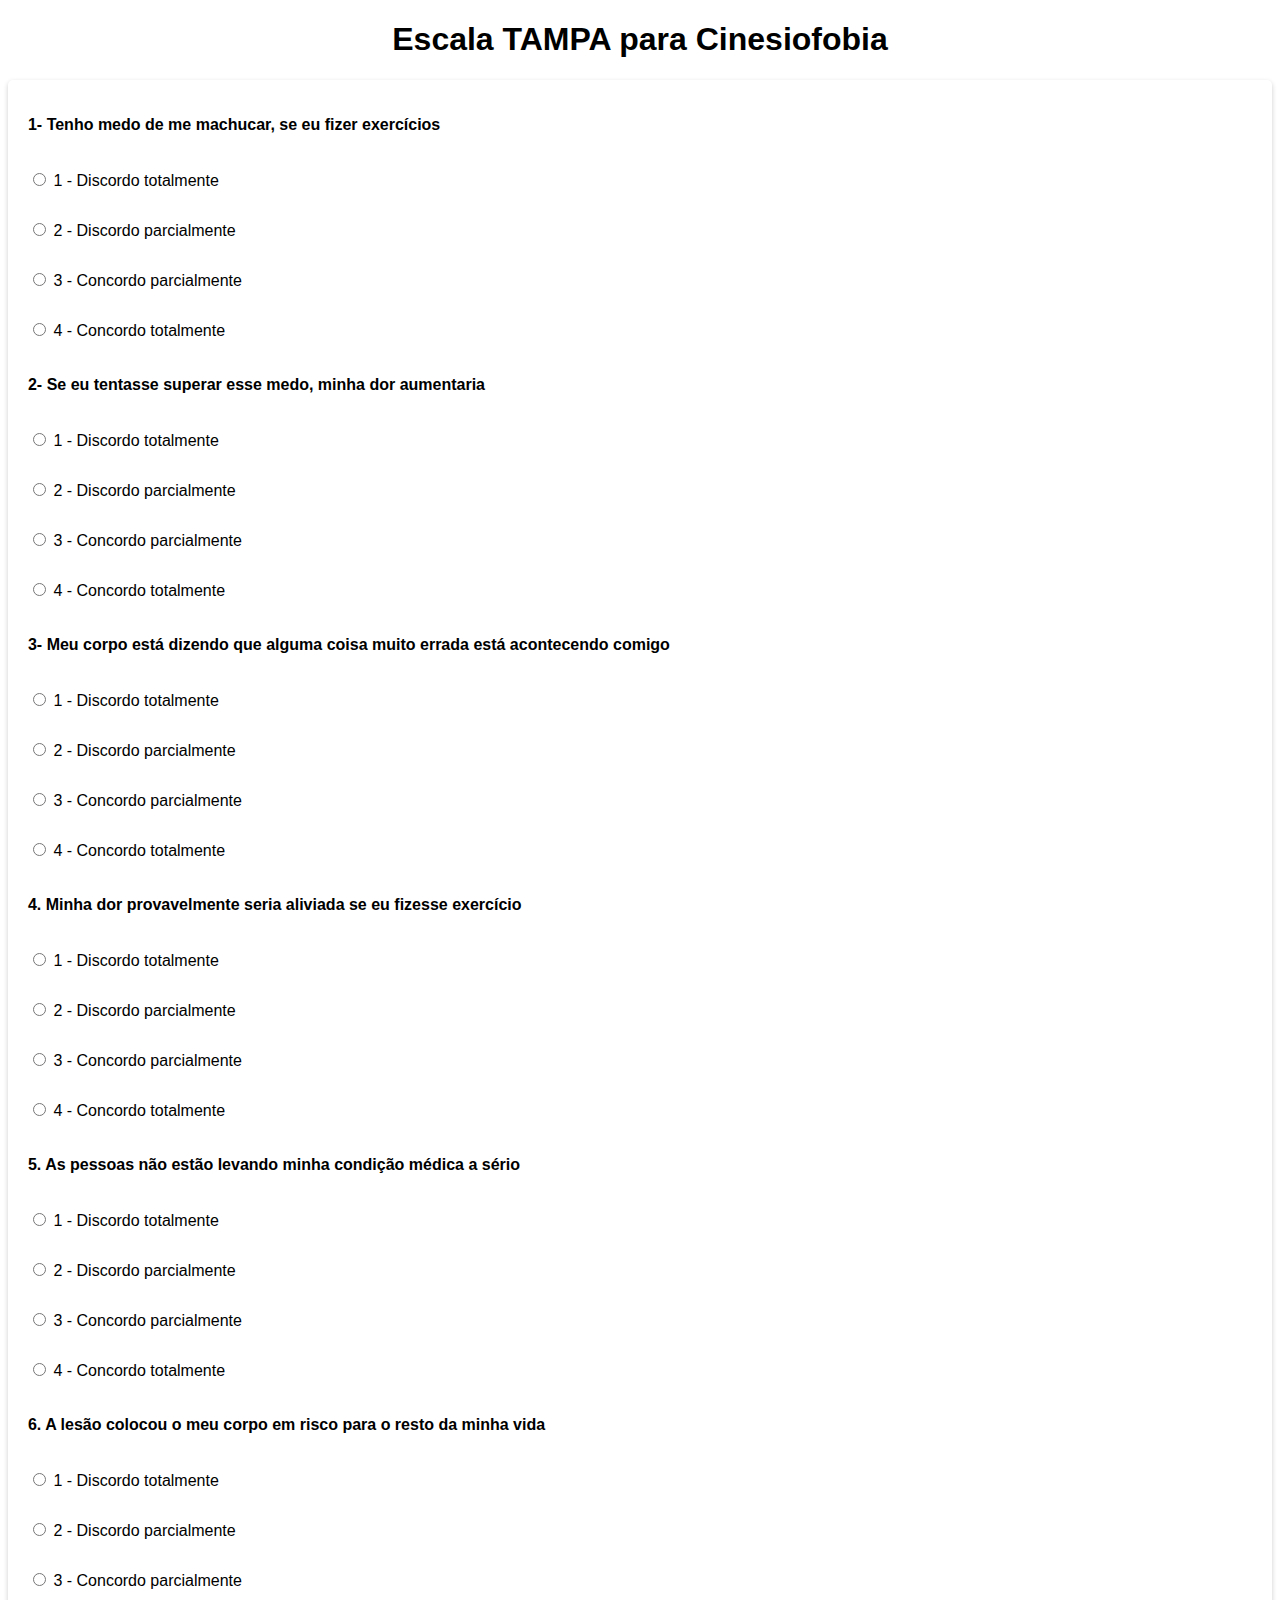
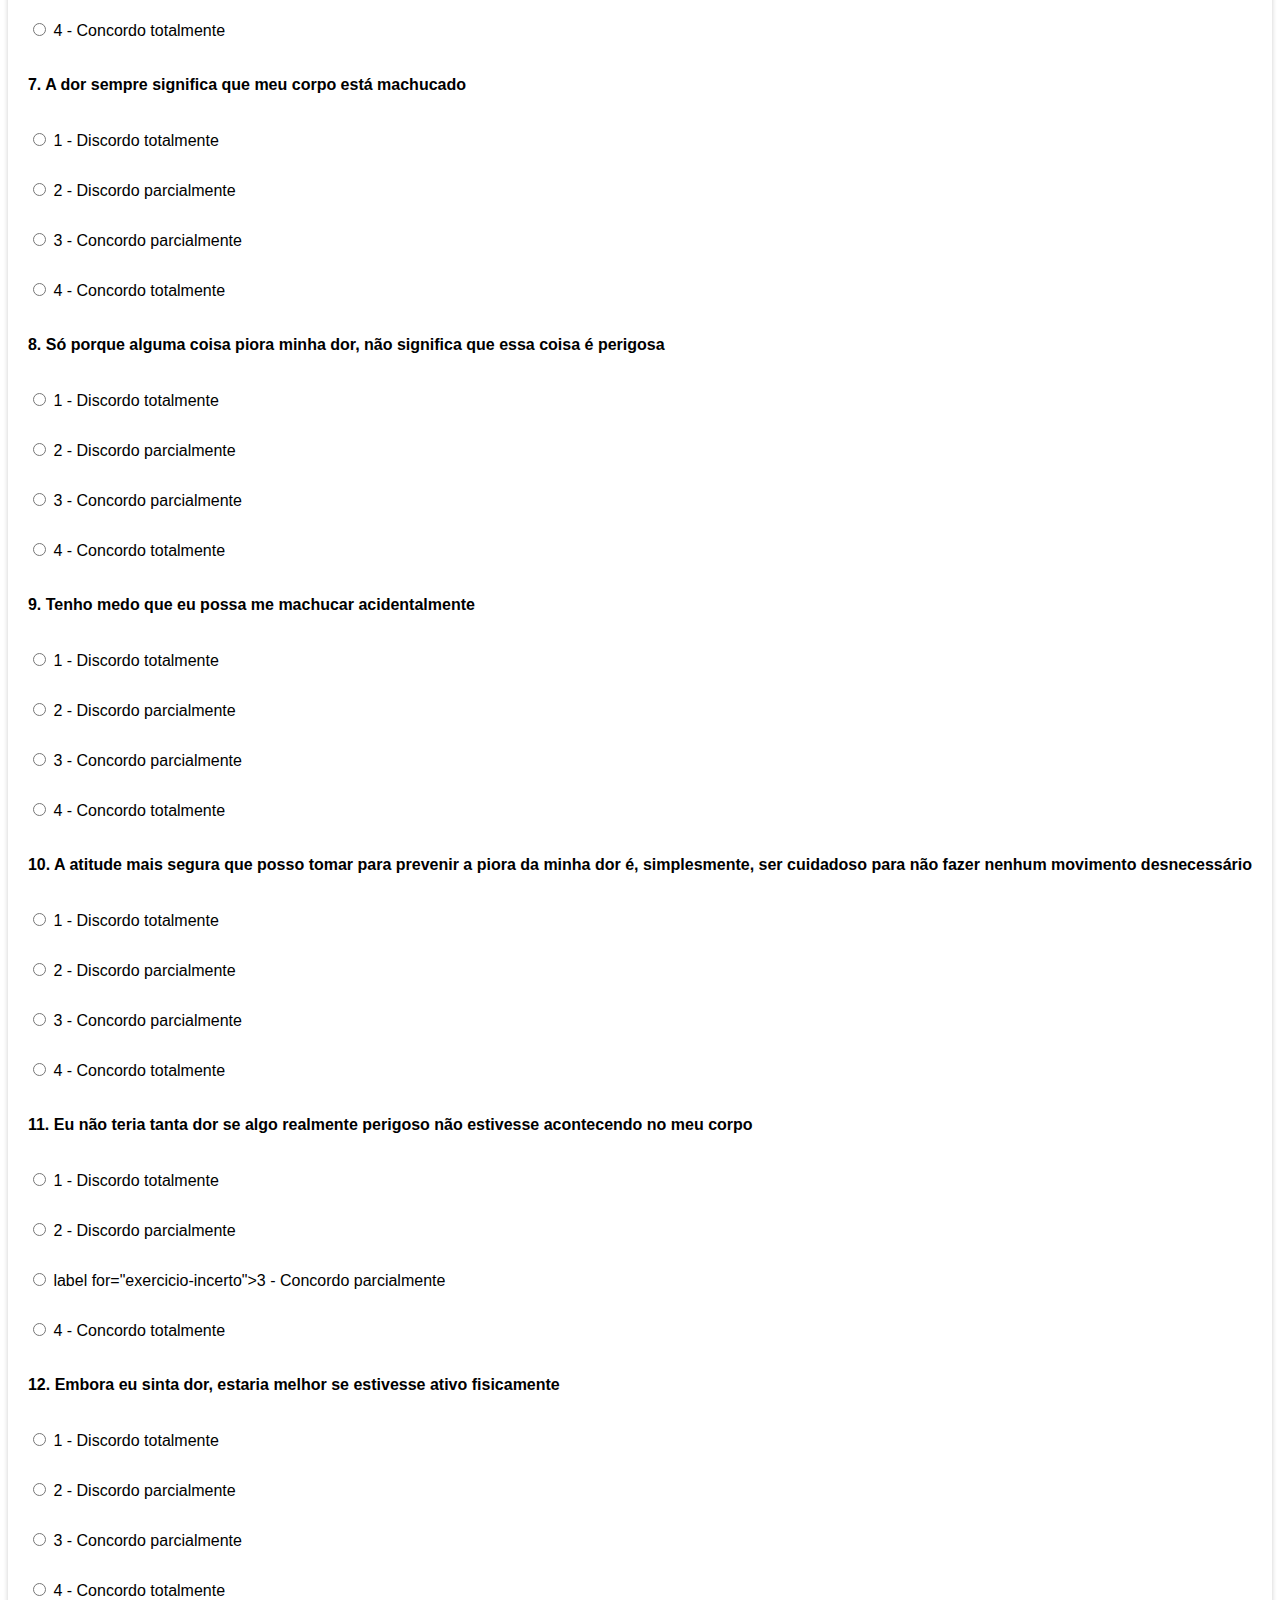
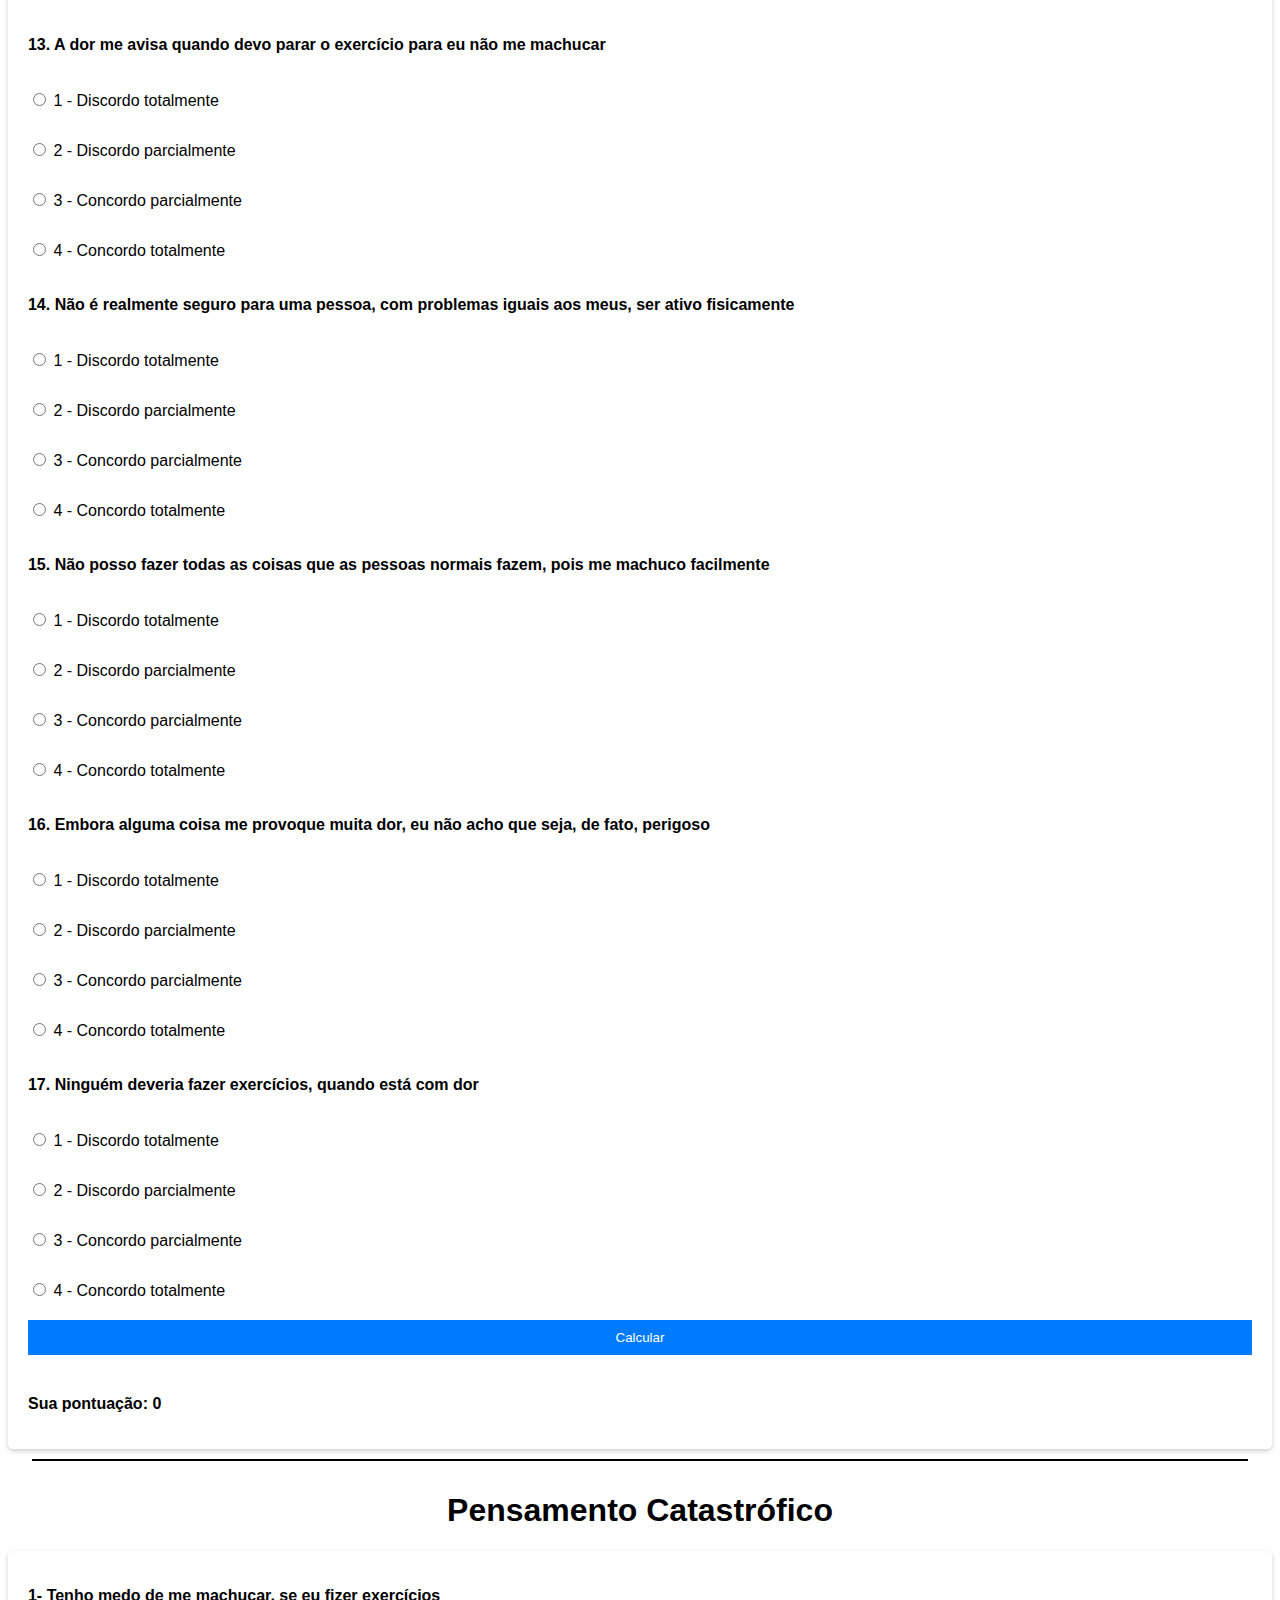
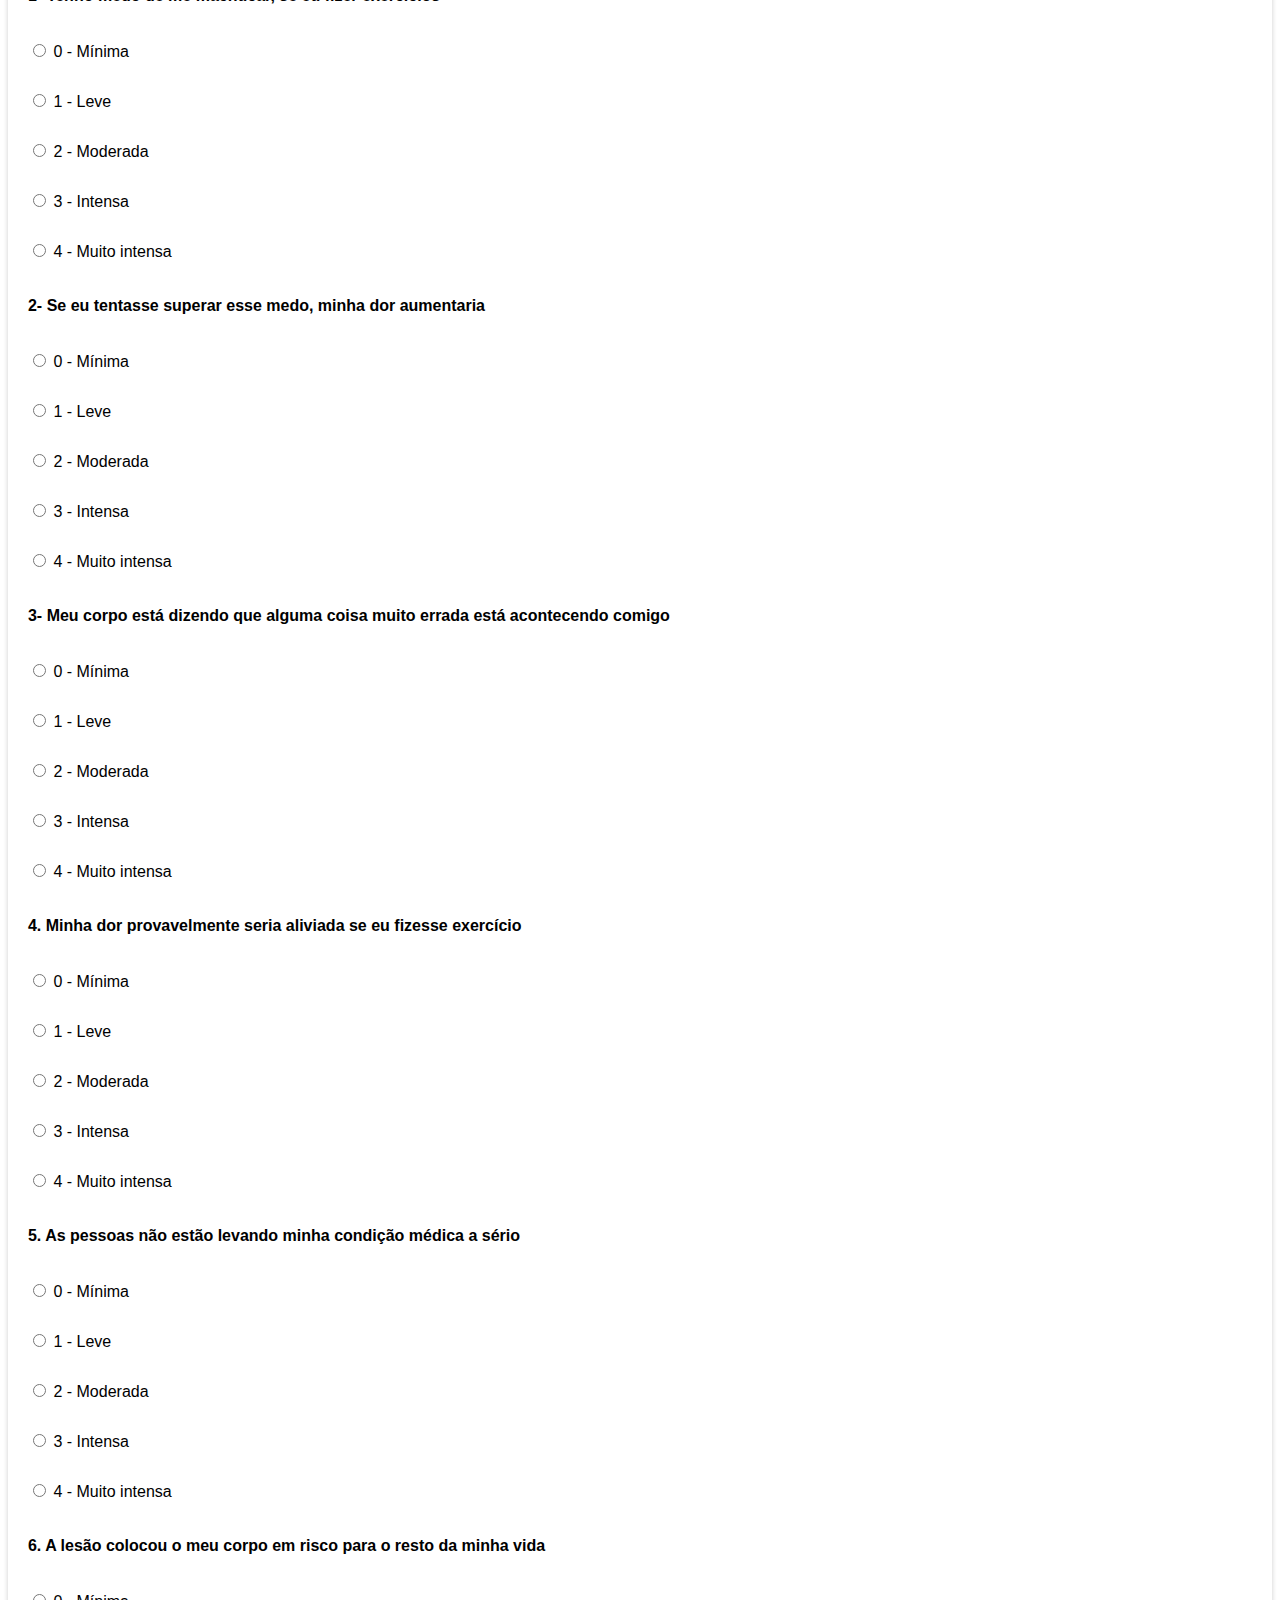
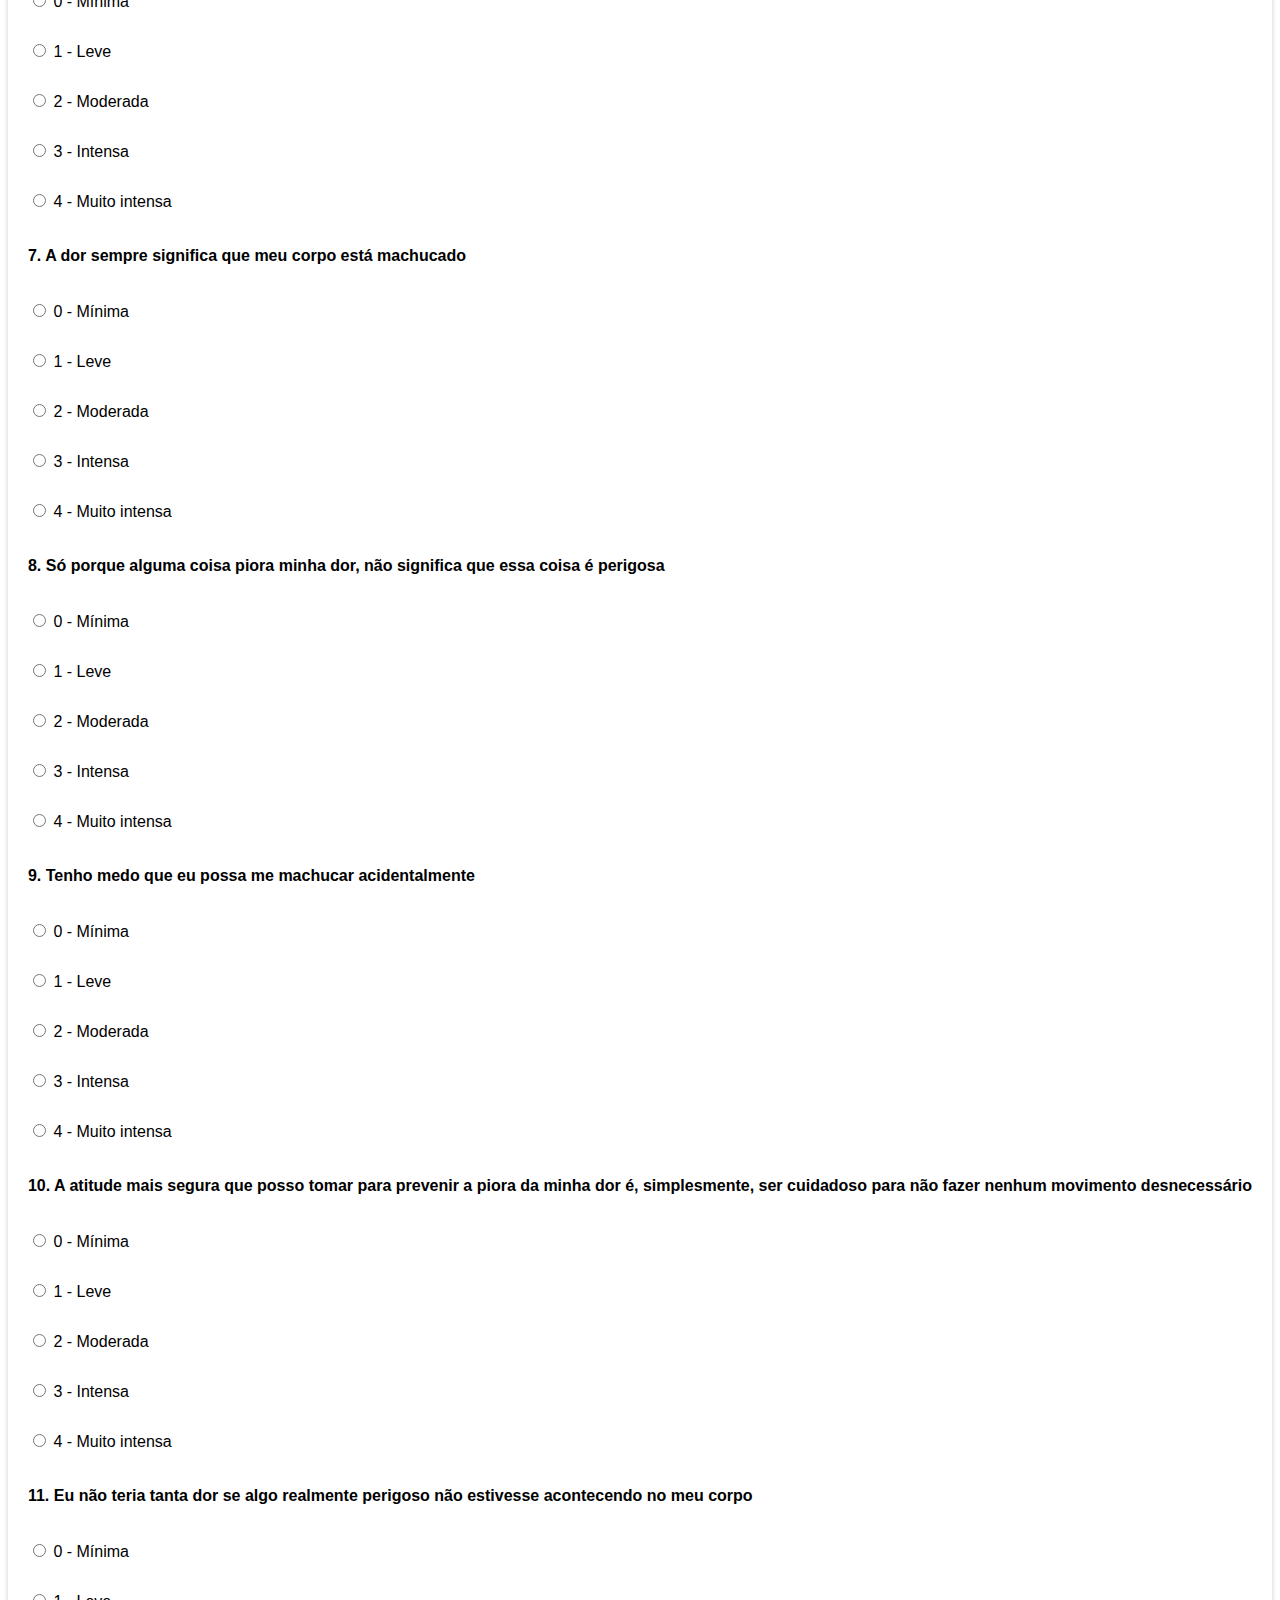
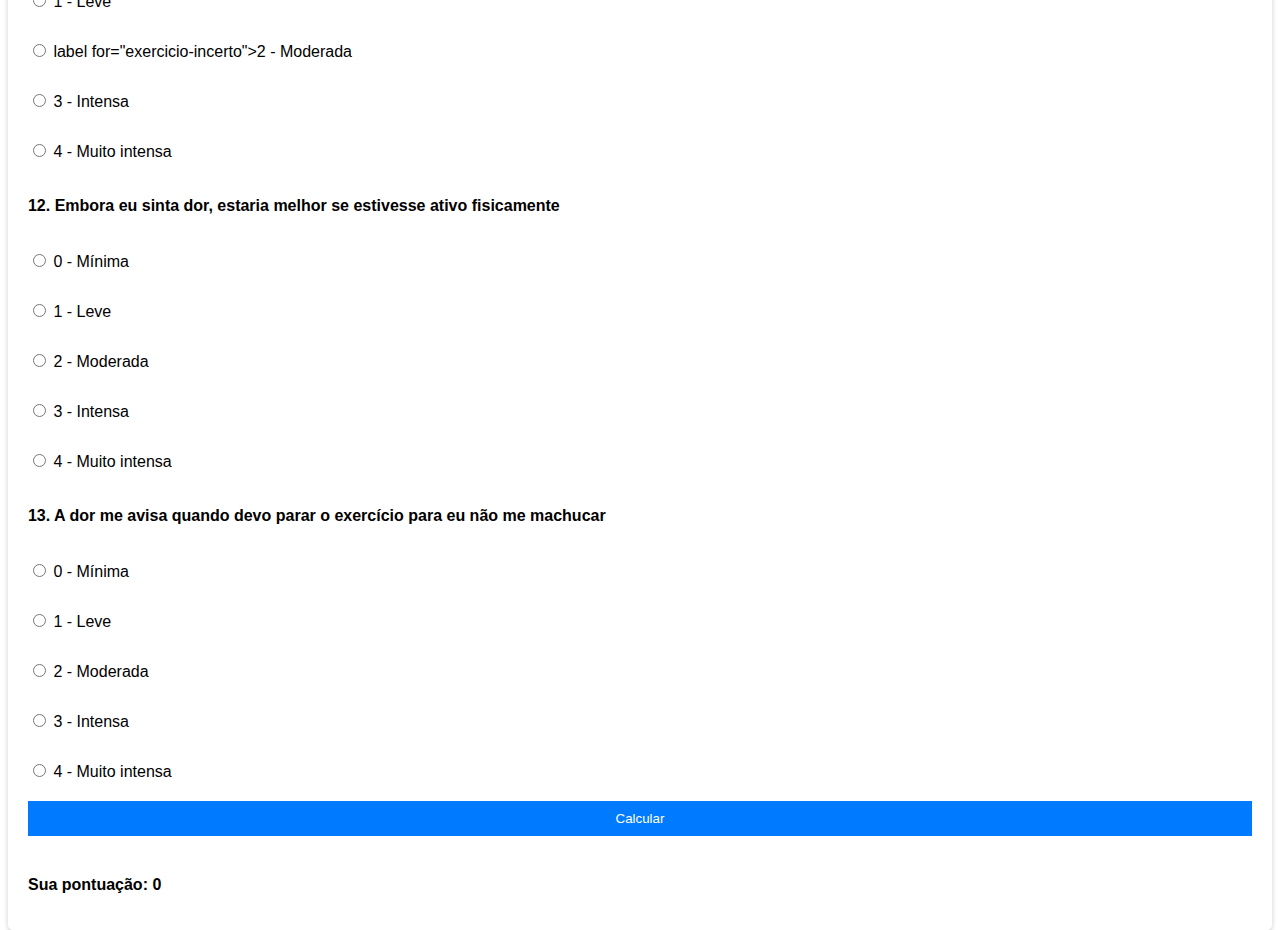
==== commit d615b01f: "adição do segundo formulario" ====
--- a/index.html
+++ b/index.html
@@ -604,14 +604,6 @@
 
             </div>
 
-
-
-
-
-
-
-
-
         </div>
 
         <button type="button" id="f1calcular">Calcular</button>
@@ -621,615 +613,565 @@
 
     <div class="divLinha"></div>
 
-    <h1>Escala TAMPA para Cinesiofobia</h1>
-
-    <form id="f1formulario">
+    <h1>Pensamento Catastrófico</h1>
+
+    <form id="f2formulario">
         <p>1- Tenho medo de me machucar, se eu fizer exercícios </p>
         <div class="opcoes">
-
-            <div class="opdiv">
-
-                <input type="radio" id="exercicio-concorda" name="f1q1" value="1">
-                <label for="exercicio-concorda">1 - Discordo totalmente</label>
-
-            </div>
-
-
-            <div class="opdiv">
-
-                <input type="radio" id="exercicio-discorda" name="f1q1" value="2">
-                <label for="exercicio-discorda">2 - Discordo parcialmente</label>
-
-            </div>
-
-            <div class="opdiv">
-
-                <input type="radio" id="exercicio-incerto" name="f1q1" value="3">
-                <label for="exercicio-incerto">3 - Concordo parcialmente</label>
-
-            </div>
-
-            <div class="opdiv">
-
-                <input type="radio" id="exercicio-concorda" name="f1q1" value="4">
-                <label for="exercicio-concorda">4 - Concordo totalmente</label>
-
-            </div>
-
-        </div>
-
+    
+            <div class="opdiv">
+    
+                <input type="radio" id="exercicio-concorda" name="f2q1" value="0">
+                <label for="exercicio-concorda">0 - Mínima</label>
+    
+            </div>
+    
+    
+            <div class="opdiv">
+    
+                <input type="radio" id="exercicio-discorda" name="f2q1" value="1">
+                <label for="exercicio-discorda">1 - Leve</label>
+    
+            </div>
+    
+            <div class="opdiv">
+    
+                <input type="radio" id="exercicio-incerto" name="f2q1" value="2">
+                <label for="exercicio-incerto">2 - Moderada</label>
+    
+            </div>
+    
+            <div class="opdiv">
+    
+                <input type="radio" id="exercicio-concorda" name="f2q1" value="3">
+                <label for="exercicio-concorda">3 - Intensa</label>
+    
+            </div>
+    
+            <div class="opdiv">
+    
+                <input type="radio" id="exercicio-concorda" name="f2q1" value="4">
+                <label for="exercicio-concorda">4 - Muito intensa</label>
+    
+    
+            </div>
+    
+        </div>
+    
         <p>2- Se eu tentasse superar esse medo, minha dor aumentaria </p>
         <div class="opcoes">
-
-            <div class="opdiv">
-
-                <input type="radio" id="exercicio-concorda" name="f1q2" value="1">
-                <label for="exercicio-concorda">1 - Discordo totalmente</label>
-            </div>
-
-            <div class="opdiv">
-
-                <input type="radio" id="exercicio-discorda" name="f1q2" value="2">
-                <label for="exercicio-discorda">2 - Discordo parcialmente</label>
-
-            </div>
-
-            <div class="opdiv">
-
-                <input type="radio" id="exercicio-incerto" name="f1q2" value="3">
-                <label for="exercicio-incerto">3 - Concordo parcialmente</label>
-
-            </div>
-
-            <div class="opdiv">
-
-                <input type="radio" id="exercicio-concorda" name="f1q2" value="4">
-                <label for="exercicio-concorda">4 - Concordo totalmente</label>
-
-
-            </div>
-
-        </div>
-
+    
+            <div class="opdiv">
+    
+                <input type="radio" id="exercicio-concorda" name="f2q2" value="0">
+                <label for="exercicio-concorda">0 - Mínima</label>
+            </div>
+    
+            <div class="opdiv">
+    
+                <input type="radio" id="exercicio-discorda" name="f2q2" value="1">
+                <label for="exercicio-discorda">1 - Leve</label>
+    
+            </div>
+    
+            <div class="opdiv">
+    
+                <input type="radio" id="exercicio-incerto" name="f2q2" value="2">
+                <label for="exercicio-incerto">2 - Moderada</label>
+    
+            </div>
+    
+            <div class="opdiv">
+    
+                <input type="radio" id="exercicio-concorda" name="f2q2" value="3">
+                <label for="exercicio-concorda">3 - Intensa</label>
+    
+    
+            </div>
+    
+            <div class="opdiv">
+    
+                <input type="radio" id="exercicio-concorda" name="f2q13" value="4">
+                <label for="exercicio-concorda">4 - Muito intensa</label>
+    
+    
+            </div>
+    
+        </div>
+    
         <p>3- Meu corpo está dizendo que alguma coisa muito errada está acontecendo comigo </p>
         <div class="opcoes">
-
-            <div class="opdiv">
-
-                <input type="radio" id="exercicio-concorda" name="f1q3" value="1">
-                <label for="exercicio-concorda">1 - Discordo totalmente</label>
-
-
-            </div>
-            <div class="opdiv">
-
-                <input type="radio" id="exercicio-discorda" name="f1q3" value="2">
-                <label for="exercicio-discorda">2 - Discordo parcialmente</label>
-
-
-            </div>
-            <div class="opdiv">
-
-                <input type="radio" id="exercicio-incerto" name="f1q3" value="3">
-                <label for="exercicio-incerto">3 - Concordo parcialmente</label>
-
-
-            </div>
-            <div class="opdiv">
-
-                <input type="radio" id="exercicio-concorda" name="f1q3" value="4">
-                <label for="exercicio-concorda">4 - Concordo totalmente</label>
-
-
-            </div>
-
-        </div>
-
+    
+            <div class="opdiv">
+    
+                <input type="radio" id="exercicio-concorda" name="f2q3" value="0">
+                <label for="exercicio-concorda">0 - Mínima</label>
+    
+    
+            </div>
+            <div class="opdiv">
+    
+                <input type="radio" id="exercicio-discorda" name="f2q3" value="1">
+                <label for="exercicio-discorda">1 - Leve</label>
+    
+    
+            </div>
+            <div class="opdiv">
+    
+                <input type="radio" id="exercicio-incerto" name="f2q3" value="2">
+                <label for="exercicio-incerto">2 - Moderada</label>
+    
+    
+            </div>
+            <div class="opdiv">
+    
+                <input type="radio" id="exercicio-concorda" name="f2q3" value="3">
+                <label for="exercicio-concorda">3 - Intensa</label>
+    
+    
+            </div>
+    
+            <div class="opdiv">
+    
+                <input type="radio" id="exercicio-concorda" name="f2q13" value="4">
+                <label for="exercicio-concorda">4 - Muito intensa</label>
+    
+    
+            </div>
+    
+        </div>
+    
         <p>4. Minha dor provavelmente seria aliviada se eu fizesse exercício </p>
         <div class="opcoes">
-
-            <div class="opdiv">
-
-                <input type="radio" id="exercicio-concorda" name="f1q4" value="4">
-                <label for="exercicio-concorda">1 - Discordo totalmente</label>
-
-
-            </div>
-
-            <div class="opdiv">
-
-                <input type="radio" id="exercicio-discorda" name="f1q4" value="3">
-                <label for="exercicio-discorda">2 - Discordo parcialmente</label>
-
-
-            </div>
-
-            <div class="opdiv">
-
-                <input type="radio" id="exercicio-incerto" name="f1q4" value="2">
-                <label for="exercicio-incerto">3 - Concordo parcialmente</label>
-
-
-            </div>
-
-            <div class="opdiv">
-
-                <input type="radio" id="exercicio-concorda" name="f1q4" value="1">
-                <label for="exercicio-concorda">4 - Concordo totalmente</label>
-
-            </div>
-
-
-        </div>
-
+    
+            <div class="opdiv">
+    
+                <input type="radio" id="exercicio-concorda" name="f2q4" value="0">
+                <label for="exercicio-concorda">0 - Mínima</label>
+    
+    
+            </div>
+    
+            <div class="opdiv">
+    
+                <input type="radio" id="exercicio-discorda" name="f2q4" value="1">
+                <label for="exercicio-discorda">1 - Leve</label>
+    
+    
+            </div>
+    
+            <div class="opdiv">
+    
+                <input type="radio" id="exercicio-incerto" name="f2q4" value="2">
+                <label for="exercicio-incerto">2 - Moderada</label>
+    
+    
+            </div>
+    
+            <div class="opdiv">
+    
+                <input type="radio" id="exercicio-concorda" name="f2q4" value="3">
+                <label for="exercicio-concorda">3 - Intensa</label>
+    
+            </div>
+    
+            <div class="opdiv">
+    
+                <input type="radio" id="exercicio-concorda" name="f2q13" value="4">
+                <label for="exercicio-concorda">4 - Muito intensa</label>
+    
+    
+            </div>
+    
+    
+        </div>
+    
         <p>5. As pessoas não estão levando minha condição médica a sério </p>
         <div class="opcoes">
-
-            <div class="opdiv">
-
-                <input type="radio" id="exercicio-concorda" name="f1q5" value="1">
-                <label for="exercicio-concorda">1 - Discordo totalmente</label>
-
-
-            </div>
-            <div class="opdiv">
-
-                <input type="radio" id="exercicio-discorda" name="f1q5" value="2">
-                <label for="exercicio-discorda">2 - Discordo parcialmente</label>
-
-
-            </div>
-
-            <div class="opdiv">
-                <input type="radio" id="exercicio-incerto" name="f1q5" value="3">
-                <label for="exercicio-incerto">3 - Concordo parcialmente</label>
-
-            </div>
-
-            <div class="opdiv">
-
-                <input type="radio" id="exercicio-concorda" name="f1q5" value="4">
-                <label for="exercicio-concorda">4 - Concordo totalmente</label>
-
-            </div>
-
-        </div>
-
+    
+            <div class="opdiv">
+    
+                <input type="radio" id="exercicio-concorda" name="f2q5" value="0">
+                <label for="exercicio-concorda">0 - Mínima</label>
+    
+    
+            </div>
+            <div class="opdiv">
+    
+                <input type="radio" id="exercicio-discorda" name="f2q5" value="1">
+                <label for="exercicio-discorda">1 - Leve</label>
+    
+    
+            </div>
+    
+            <div class="opdiv">
+                <input type="radio" id="exercicio-incerto" name="f2q5" value="2">
+                <label for="exercicio-incerto">2 - Moderada</label>
+    
+            </div>
+    
+            <div class="opdiv">
+    
+                <input type="radio" id="exercicio-concorda" name="f2q5" value="3">
+                <label for="exercicio-concorda">3 - Intensa</label>
+    
+            </div>
+    
+            <div class="opdiv">
+    
+                <input type="radio" id="exercicio-concorda" name="f2q13" value="4">
+                <label for="exercicio-concorda">4 - Muito intensa</label>
+    
+    
+            </div>
+    
+        </div>
+    
         <p>6. A lesão colocou o meu corpo em risco para o resto da minha vida</p>
         <div class="opcoes">
-
-            <div class="opdiv">
-
-                <input type="radio" id="exercicio-concorda" name="f1q6" value="1">
-                <label for="exercicio-concorda">1 - Discordo totalmente</label>
-
-            </div>
-
-            <div class="opdiv">
-
-                <input type="radio" id="exercicio-discorda" name="f1q6" value="2">
-                <label for="exercicio-discorda">2 - Discordo parcialmente</label>
-
-            </div>
-
-            <div class="opdiv">
-
-                <input type="radio" id="exercicio-incerto" name="f1q6" value="3">
-                <label for="exercicio-incerto">3 - Concordo parcialmente</label>
-
-
-            </div>
-
-            <div class="opdiv">
-
-                <input type="radio" id="exercicio-concorda" name="f1q6" value="4">
-                <label for="exercicio-concorda">4 - Concordo totalmente</label>
-
-            </div>
-        </div>
-
+    
+            <div class="opdiv">
+    
+                <input type="radio" id="exercicio-concorda" name="f2q6" value="0">
+                <label for="exercicio-concorda">0 - Mínima</label>
+    
+            </div>
+    
+            <div class="opdiv">
+    
+                <input type="radio" id="exercicio-discorda" name="f2q6" value="1">
+                <label for="exercicio-discorda">1 - Leve</label>
+    
+            </div>
+    
+            <div class="opdiv">
+    
+                <input type="radio" id="exercicio-incerto" name="f2q6" value="2">
+                <label for="exercicio-incerto">2 - Moderada</label>
+    
+    
+            </div>
+    
+            <div class="opdiv">
+    
+                <input type="radio" id="exercicio-concorda" name="f2q6" value="3">
+                <label for="exercicio-concorda">3 - Intensa</label>
+    
+            </div>
+    
+            <div class="opdiv">
+    
+                <input type="radio" id="exercicio-concorda" name="f2q13" value="4">
+                <label for="exercicio-concorda">4 - Muito intensa</label>
+    
+    
+            </div>
+        </div>
+    
         <p>7. A dor sempre significa que meu corpo está machucado </p>
         <div class="opcoes">
-
-            <div class="opdiv">
-
-                <input type="radio" id="exercicio-concorda" name="f1q7" value="1">
-                <label for="exercicio-concorda">1 - Discordo totalmente</label>
-
-
-            </div>
-            <div class="opdiv">
-
-                <input type="radio" id="exercicio-discorda" name="f1q7" value="2">
-                <label for="exercicio-discorda">2 - Discordo parcialmente</label>
-
-            </div>
-
-            <div class="opdiv">
-
-                <input type="radio" id="exercicio-incerto" name="f1q7" value="3">
-                <label for="exercicio-incerto">3 - Concordo parcialmente</label>
-
-            </div>
-
-            <div class="opdiv">
-
-                <input type="radio" id="exercicio-concorda" name="f1q7" value="4">
-                <label for="exercicio-concorda">4 - Concordo totalmente</label>
-
-            </div>
-
-        </div>
-
+    
+            <div class="opdiv">
+    
+                <input type="radio" id="exercicio-concorda" name="f2q7" value="0">
+                <label for="exercicio-concorda">0 - Mínima</label>
+    
+    
+            </div>
+            <div class="opdiv">
+    
+                <input type="radio" id="exercicio-discorda" name="f2q7" value="1">
+                <label for="exercicio-discorda">1 - Leve</label>
+    
+            </div>
+    
+            <div class="opdiv">
+    
+                <input type="radio" id="exercicio-incerto" name="f2q7" value="2">
+                <label for="exercicio-incerto">2 - Moderada</label>
+    
+            </div>
+    
+            <div class="opdiv">
+    
+                <input type="radio" id="exercicio-concorda" name="f2q7" value="3">
+                <label for="exercicio-concorda">3 - Intensa</label>
+    
+            </div>
+    
+    
+            <div class="opdiv">
+    
+                <input type="radio" id="exercicio-concorda" name="f2q13" value="4">
+                <label for="exercicio-concorda">4 - Muito intensa</label>
+    
+    
+            </div>
+    
+        </div>
+    
         <p>8. Só porque alguma coisa piora minha dor, não significa que essa coisa é perigosa </p>
         <div class="opcoes">
-
-            <div class="opdiv">
-
-                <input type="radio" id="exercicio-concorda" name="f1q8" value="4">
-                <label for="exercicio-concorda">1 - Discordo totalmente</label>
-
-            </div>
-
-            <div class="opdiv">
-
-                <input type="radio" id="exercicio-discorda" name="f1q8" value="3">
-                <label for="exercicio-discorda">2 - Discordo parcialmente</label>
-
-            </div>
-
-            <div class="opdiv">
-
-                <input type="radio" id="exercicio-incerto" name="f1q8" value="2">
-                <label for="exercicio-incerto">3 - Concordo parcialmente</label>
-
-            </div>
-
-            <div class="opdiv">
-
-                <input type="radio" id="exercicio-concorda" name="f1q8" value="1">
-                <label for="exercicio-concorda">4 - Concordo totalmente</label>
-
-            </div>
-
-        </div>
-
+    
+            <div class="opdiv">
+    
+                <input type="radio" id="exercicio-concorda" name="f2q8" value="0">
+                <label for="exercicio-concorda">0 - Mínima</label>
+    
+            </div>
+    
+            <div class="opdiv">
+    
+                <input type="radio" id="exercicio-discorda" name="f2q8" value="1">
+                <label for="exercicio-discorda">1 - Leve</label>
+    
+            </div>
+    
+            <div class="opdiv">
+    
+                <input type="radio" id="exercicio-incerto" name="f2q8" value="2">
+                <label for="exercicio-incerto">2 - Moderada</label>
+    
+            </div>
+    
+            <div class="opdiv">
+    
+                <input type="radio" id="exercicio-concorda" name="f2q8" value="3">
+                <label for="exercicio-concorda">3 - Intensa</label>
+    
+            </div>
+    
+    
+            <div class="opdiv">
+    
+                <input type="radio" id="exercicio-concorda" name="f2q13" value="4">
+                <label for="exercicio-concorda">4 - Muito intensa</label>
+    
+    
+            </div>
+    
+        </div>
+    
         <p>9. Tenho medo que eu possa me machucar acidentalmente </p>
         <div class="opcoes">
-
-            <div class="opdiv">
-
-                <input type="radio" id="exercicio-concorda" name="f1q9" value="1">
-                <label for="exercicio-concorda">1 - Discordo totalmente</label>
-
-            </div>
-
-            <div class="opdiv">
-
-                <input type="radio" id="exercicio-discorda" name="f1q9" value="2">
-                <label for="exercicio-discorda">2 - Discordo parcialmente</label>
-
-            </div>
-
-            <div class="opdiv">
-
-                <input type="radio" id="exercicio-incerto" name="f1q9" value="3">
-                <label for="exercicio-incerto">3 - Concordo parcialmente</label>
-
-            </div>
-
-            <div class="opdiv">
-
-                <input type="radio" id="exercicio-concorda" name="f1q9" value="4">
-                <label for="exercicio-concorda">4 - Concordo totalmente</label>
-
-
-            </div>
-
-
-        </div>
-
+    
+            <div class="opdiv">
+    
+                <input type="radio" id="exercicio-concorda" name="f2q9" value="0">
+                <label for="exercicio-concorda">0 - Mínima</label>
+    
+            </div>
+    
+            <div class="opdiv">
+    
+                <input type="radio" id="exercicio-discorda" name="f2q9" value="1">
+                <label for="exercicio-discorda">1 - Leve</label>
+    
+            </div>
+    
+            <div class="opdiv">
+    
+                <input type="radio" id="exercicio-incerto" name="f2q9" value="2">
+                <label for="exercicio-incerto">2 - Moderada</label>
+    
+            </div>
+    
+            <div class="opdiv">
+    
+                <input type="radio" id="exercicio-concorda" name="f2q9" value="3">
+                <label for="exercicio-concorda">3 - Intensa</label>
+    
+    
+            </div>
+    
+            <div class="opdiv">
+    
+                <input type="radio" id="exercicio-concorda" name="f2q13" value="4">
+                <label for="exercicio-concorda">4 - Muito intensa</label>
+    
+    
+            </div>
+    
+    
+        </div>
+    
         <p>10. A atitude mais segura que posso tomar para prevenir a piora da minha dor é, simplesmente, ser cuidadoso
             para não fazer nenhum movimento desnecessário </p>
         <div class="opcoes">
-
-            <div class="opdiv">
-
-                <input type="radio" id="exercicio-concorda" name="f1q10" value="1">
-                <label for="exercicio-concorda">1 - Discordo totalmente</label>
-
-            </div>
-
-            <div class="opdiv">
-
-                <input type="radio" id="exercicio-discorda" name="f1q10" value="2">
-                <label for="exercicio-discorda">2 - Discordo parcialmente</label>
-
-            </div>
-
-            <div class="opdiv">
-
-                <input type="radio" id="exercicio-incerto" name="f1q10" value="3">
-                <label for="exercicio-incerto">3 - Concordo parcialmente</label>
-
-
-            </div>
-
-            <div class="opdiv">
-
-                <input type="radio" id="exercicio-concorda" name="f1q10" value="4">
-                <label for="exercicio-concorda">4 - Concordo totalmente</label>
-
-            </div>
-
-
-        </div>
-
+    
+            <div class="opdiv">
+    
+                <input type="radio" id="exercicio-concorda" name="f2q10" value="0">
+                <label for="exercicio-concorda">0 - Mínima</label>
+    
+            </div>
+    
+            <div class="opdiv">
+    
+                <input type="radio" id="exercicio-discorda" name="f2q10" value="1">
+                <label for="exercicio-discorda">1 - Leve</label>
+    
+            </div>
+    
+            <div class="opdiv">
+    
+                <input type="radio" id="exercicio-incerto" name="f2q10" value="2">
+                <label for="exercicio-incerto">2 - Moderada</label>
+    
+    
+            </div>
+    
+            <div class="opdiv">
+    
+                <input type="radio" id="exercicio-concorda" name="f2q10" value="3">
+                <label for="exercicio-concorda">3 - Intensa</label>
+    
+            </div>
+    
+    
+            <div class="opdiv">
+    
+                <input type="radio" id="exercicio-concorda" name="f2q13" value="4">
+                <label for="exercicio-concorda">4 - Muito intensa</label>
+    
+    
+            </div>
+    
+    
+        </div>
+    
         <p>11. Eu não teria tanta dor se algo realmente perigoso não estivesse acontecendo no meu corpo</p>
         <div class="opcoes">
-
-            <div class="opdiv">
-
-                <input type="radio" id="exercicio-concorda" name="f1q11" value="1">
-                <label for="exercicio-concorda">1 - Discordo totalmente</label>
-
-            </div>
-
-            <div class="opdiv">
-
-                <input type="radio" id="exercicio-discorda" name="f1q11" value="2">
-                <label for="exercicio-discorda">2 - Discordo parcialmente</label>
-
-            </div>
-
-            <div class="opdiv">
-
-                <input type="radio" id="exercicio-incerto" name="f1q11" value="3">
-                label for="exercicio-incerto">3 - Concordo parcialmente</label>
-
-            </div>
-
-            <div class="opdiv">
-
-                <input type="radio" id="exercicio-concorda" name="f1q11" value="4">
-                <label for="exercicio-concorda">4 - Concordo totalmente</label>
-
-
-            </div>
-
-        </div>
-
+    
+            <div class="opdiv">
+    
+                <input type="radio" id="exercicio-concorda" name="f2q11" value="0">
+                <label for="exercicio-concorda">0 - Mínima</label>
+    
+            </div>
+    
+            <div class="opdiv">
+    
+                <input type="radio" id="exercicio-discorda" name="f2q11" value="1">
+                <label for="exercicio-discorda">1 - Leve</label>
+    
+            </div>
+    
+            <div class="opdiv">
+    
+                <input type="radio" id="exercicio-incerto" name="f2q11" value="2">
+                label for="exercicio-incerto">2 - Moderada</label>
+    
+            </div>
+    
+            <div class="opdiv">
+    
+                <input type="radio" id="exercicio-concorda" name="f2q11" value="3">
+                <label for="exercicio-concorda">3 - Intensa</label>
+    
+    
+            </div>
+    
+            <div class="opdiv">
+    
+                <input type="radio" id="exercicio-concorda" name="f2q13" value="4">
+                <label for="exercicio-concorda">4 - Muito intensa</label>
+    
+    
+            </div>
+    
+        </div>
+    
         <p>12. Embora eu sinta dor, estaria melhor se estivesse ativo fisicamente</p>
         <div class="opcoes">
-
-            <div class="opdiv">
-
-                <input type="radio" id="exercicio-concorda" name="f1q12" value="4">
-                <label for="exercicio-concorda">1 - Discordo totalmente</label>
-
-            </div>
-
-            <div class="opdiv">
-
-                <input type="radio" id="exercicio-discorda" name="f1q12" value="3">
-                <label for="exercicio-discorda">2 - Discordo parcialmente</label>
-
-            </div>
-
-            <div class="opdiv">
-
-                <input type="radio" id="exercicio-incerto" name="f1q12" value="2">
-                <label for="exercicio-incerto">3 - Concordo parcialmente</label>
-
-            </div>
-
-            <div class="opdiv">
-
-                <input type="radio" id="exercicio-concorda" name="f1q12" value="1">
-                <label for="exercicio-concorda">4 - Concordo totalmente</label>
-
-            </div>
-
-        </div>
-
+    
+            <div class="opdiv">
+    
+                <input type="radio" id="exercicio-concorda" name="f2q12" value="0">
+                <label for="exercicio-concorda">0 - Mínima</label>
+    
+            </div>
+    
+            <div class="opdiv">
+    
+                <input type="radio" id="exercicio-discorda" name="f2q12" value="1">
+                <label for="exercicio-discorda">1 - Leve</label>
+    
+            </div>
+    
+            <div class="opdiv">
+    
+                <input type="radio" id="exercicio-incerto" name="f2q12" value="2">
+                <label for="exercicio-incerto">2 - Moderada</label>
+    
+            </div>
+    
+            <div class="opdiv">
+    
+                <input type="radio" id="exercicio-concorda" name="f2q12" value="3">
+                <label for="exercicio-concorda">3 - Intensa</label>
+    
+            </div>
+    
+            <div class="opdiv">
+    
+                <input type="radio" id="exercicio-concorda" name="f2q13" value="4">
+                <label for="exercicio-concorda">4 - Muito intensa</label>
+    
+    
+            </div>
+    
+        </div>
+    
         <p>13. A dor me avisa quando devo parar o exercício para eu não me machucar </p>
         <div class="opcoes">
-
-            <div class="opdiv">
-
-                <input type="radio" id="exercicio-concorda" name="f1q13" value="1">
-                <label for="exercicio-concorda">1 - Discordo totalmente</label>
-
-            </div>
-
-            <div class="opdiv">
-
-                <input type="radio" id="exercicio-discorda" name="f1q13" value="2">
-                <label for="exercicio-discorda">2 - Discordo parcialmente</label>
-
-            </div>
-
-            <div class="opdiv">
-
-                <input type="radio" id="exercicio-incerto" name="f1q13" value="3">
-                <label for="exercicio-incerto">3 - Concordo parcialmente</label>
-
-            </div>
-
-            <div class="opdiv">
-
-                <input type="radio" id="exercicio-concorda" name="f1q13" value="4">
-                <label for="exercicio-concorda">4 - Concordo totalmente</label>
-
-
-            </div>
-
-        </div>
-
-        <p>14. Não é realmente seguro para uma pessoa, com problemas iguais aos meus, ser ativo fisicamente</p>
-        <div class="opcoes">
-
-            <div class="opdiv">
-
-                <input type="radio" id="exercicio-concorda" name="f1q14" value="1">
-                <label for="exercicio-concorda">1 - Discordo totalmente</label>
-
-
-            </div>
-
-            <div class="opdiv">
-
-                <input type="radio" id="exercicio-discorda" name="f1q14" value="2">
-                <label for="exercicio-discorda">2 - Discordo parcialmente</label>
-
-
-            </div>
-
-            <div class="opdiv">
-
-                <input type="radio" id="exercicio-incerto" name="f1q14" value="3">
-                <label for="exercicio-incerto">3 - Concordo parcialmente</label>
-
-
-            </div>
-
-            <div class="opdiv">
-
-
-                <input type="radio" id="exercicio-concorda" name="f1q14" value="4">
-                <label for="exercicio-concorda">4 - Concordo totalmente</label>
-
-
-            </div>
-
-        </div>
-
-        <p>15. Não posso fazer todas as coisas que as pessoas normais fazem, pois me machuco facilmente </p>
-        <div class="opcoes">
-
-            <div class="opdiv">
-
-                <input type="radio" id="exercicio-concorda" name="f1q15" value="1">
-                <label for="exercicio-concorda">1 - Discordo totalmente</label>
-
-
-            </div>
-
-
-            <div class="opdiv">
-
-
-                <input type="radio" id="exercicio-discorda" name="f1q15" value="2">
-                <label for="exercicio-discorda">2 - Discordo parcialmente</label>
-
-
-            </div>
-
-            <div class="opdiv">
-
-                <input type="radio" id="exercicio-incerto" name="f1q15" value="3">
-                <label for="exercicio-incerto">3 - Concordo parcialmente</label>
-
-
-            </div>
-
-
-            <div class="opdiv">
-
-
-
-                <input type="radio" id="exercicio-concorda" name="f1q15" value="4">
-                <label for="exercicio-concorda">4 - Concordo totalmente</label>
-
-
-            </div>
-
-        </div>
-
-        <p>16. Embora alguma coisa me provoque muita dor, eu não acho que seja, de fato, perigoso </p>
-        <div class="opcoes">
-
-            <div class="opdiv">
-
-                <input type="radio" id="exercicio-concorda" name="f1q16" value="4">
-                <label for="exercicio-concorda">1 - Discordo totalmente</label>
-
-            </div>
-
-            <div class="opdiv">
-
-                <input type="radio" id="exercicio-discorda" name="f1q16" value="3">
-                <label for="exercicio-discorda">2 - Discordo parcialmente</label>
-
-
-            </div>
-
-            <div class="opdiv">
-
-                <input type="radio" id="exercicio-incerto" name="f1q16" value="2">
-                <label for="exercicio-incerto">3 - Concordo parcialmente</label>
-
-
-            </div>
-
-            <div class="opdiv">
-
-                <input type="radio" id="exercicio-concorda" name="f1q16" value="1">
-                <label for="exercicio-concorda">4 - Concordo totalmente</label>
-
-
-            </div>
-
-        </div>
-
-        <p>17. Ninguém deveria fazer exercícios, quando está com dor </p>
-        <div class="opcoes">
-
-            <div class="opdiv">
-
-                <input type="radio" id="exercicio-concorda" name="f1q17" value="1">
-                <label for="exercicio-concorda">1 - Discordo totalmente</label>
-
-            </div>
-
-            <div class="opdiv">
-
-                <input type="radio" id="exercicio-discorda" name="f1q17" value="2">
-                <label for="exercicio-discorda">2 - Discordo parcialmente</label>
-
-
-            </div>
-
-            <div class="opdiv">
-
-
-                <input type="radio" id="exercicio-incerto" name="f1q17" value="3">
-                <label for="exercicio-incerto">3 - Concordo parcialmente</label>
-
-            </div>
-
-            <div class="opdiv">
-
-                <input type="radio" id="exercicio-concorda" name="f1q17" value="4">
-                <label for="exercicio-concorda">4 - Concordo totalmente</label>
-
-
-            </div>
-
-
-
-
-
-
-
-
-
-        </div>
-
-        <button type="button" id="f1calcular">Calcular</button>
-
-        <p id="f1resultado">Sua pontuação: 0</p>
+    
+            <div class="opdiv">
+    
+                <input type="radio" id="exercicio-concorda" name="f2q13" value="0">
+                <label for="exercicio-concorda">0 - Mínima</label>
+    
+            </div>
+    
+            <div class="opdiv">
+    
+                <input type="radio" id="exercicio-discorda" name="f2q13" value="1">
+                <label for="exercicio-discorda">1 - Leve</label>
+    
+            </div>
+    
+            <div class="opdiv">
+    
+                <input type="radio" id="exercicio-incerto" name="f2q13" value="2">
+                <label for="exercicio-incerto">2 - Moderada</label>
+    
+            </div>
+    
+            <div class="opdiv">
+    
+                <input type="radio" id="exercicio-concorda" name="f2q13" value="3">
+                <label for="exercicio-concorda">3 - Intensa</label>
+    
+    
+            </div>
+    
+            <div class="opdiv">
+    
+                <input type="radio" id="exercicio-concorda" name="f2q13" value="4">
+                <label for="exercicio-concorda">4 - Muito intensa</label>
+    
+    
+            </div>
+    
+        </div>
+    
+    
+        <button type="button" id="f2calcular">Calcular</button>
+    
+        <p id="f2resultado">Sua pontuação: 0</p>
     </form>
+
+    
 
 
 
--- a/style.css
+++ b/style.css
@@ -42,7 +42,7 @@
     margin-right: 10px;
 }
 
-#f1calcular {
+#f1calcular, #f2calcular {
     padding: 10px 20px;
     background-color: #007bff;
     color: white;
@@ -50,15 +50,15 @@
     cursor: pointer;
 }
 
-#f1resultado {
+#f1resultado, #f2resultado {
     font-weight: bold;
     margin-top: 20px;
 }
 
 .divLinha{
 
-    width: 80%;
-    background-color: blue;
-    height: 3px;
+    width: 95%;
+    background-color: black;
+    height: 2px;
     margin: 10px 0;
 }
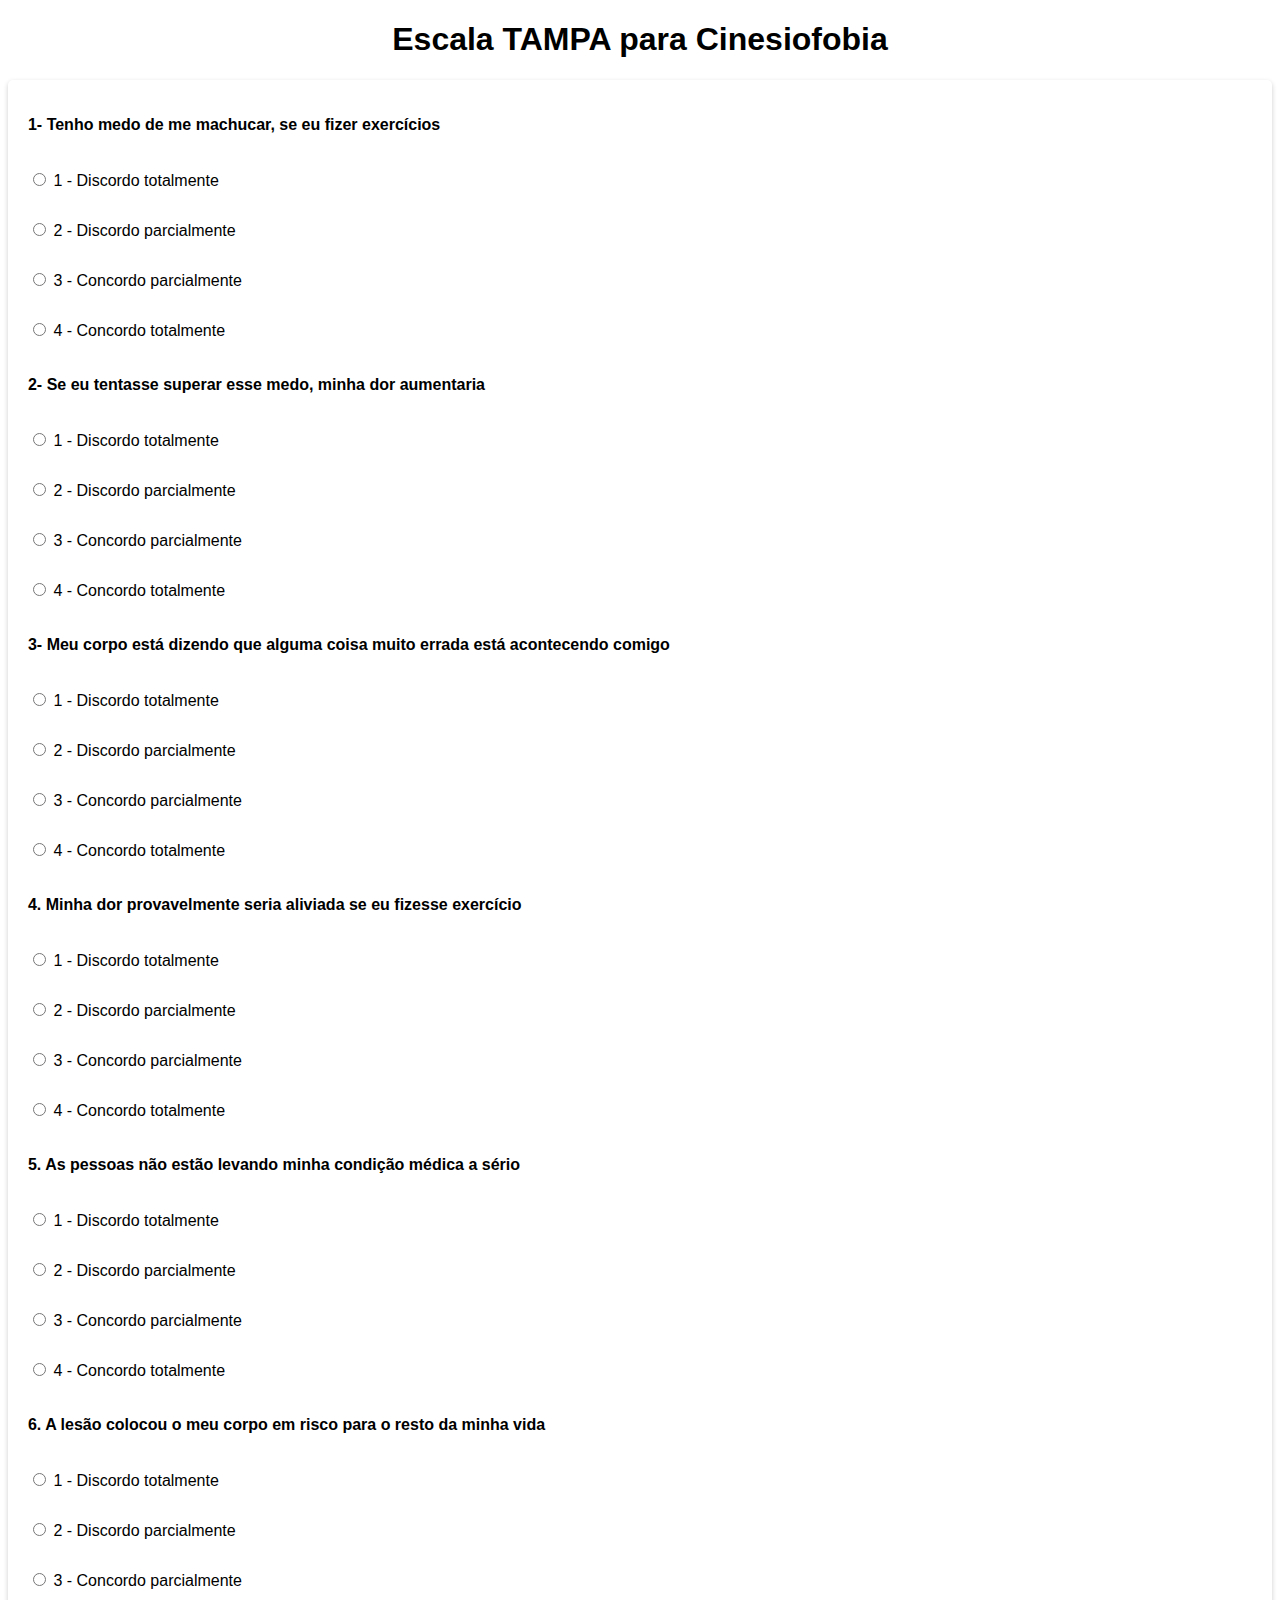
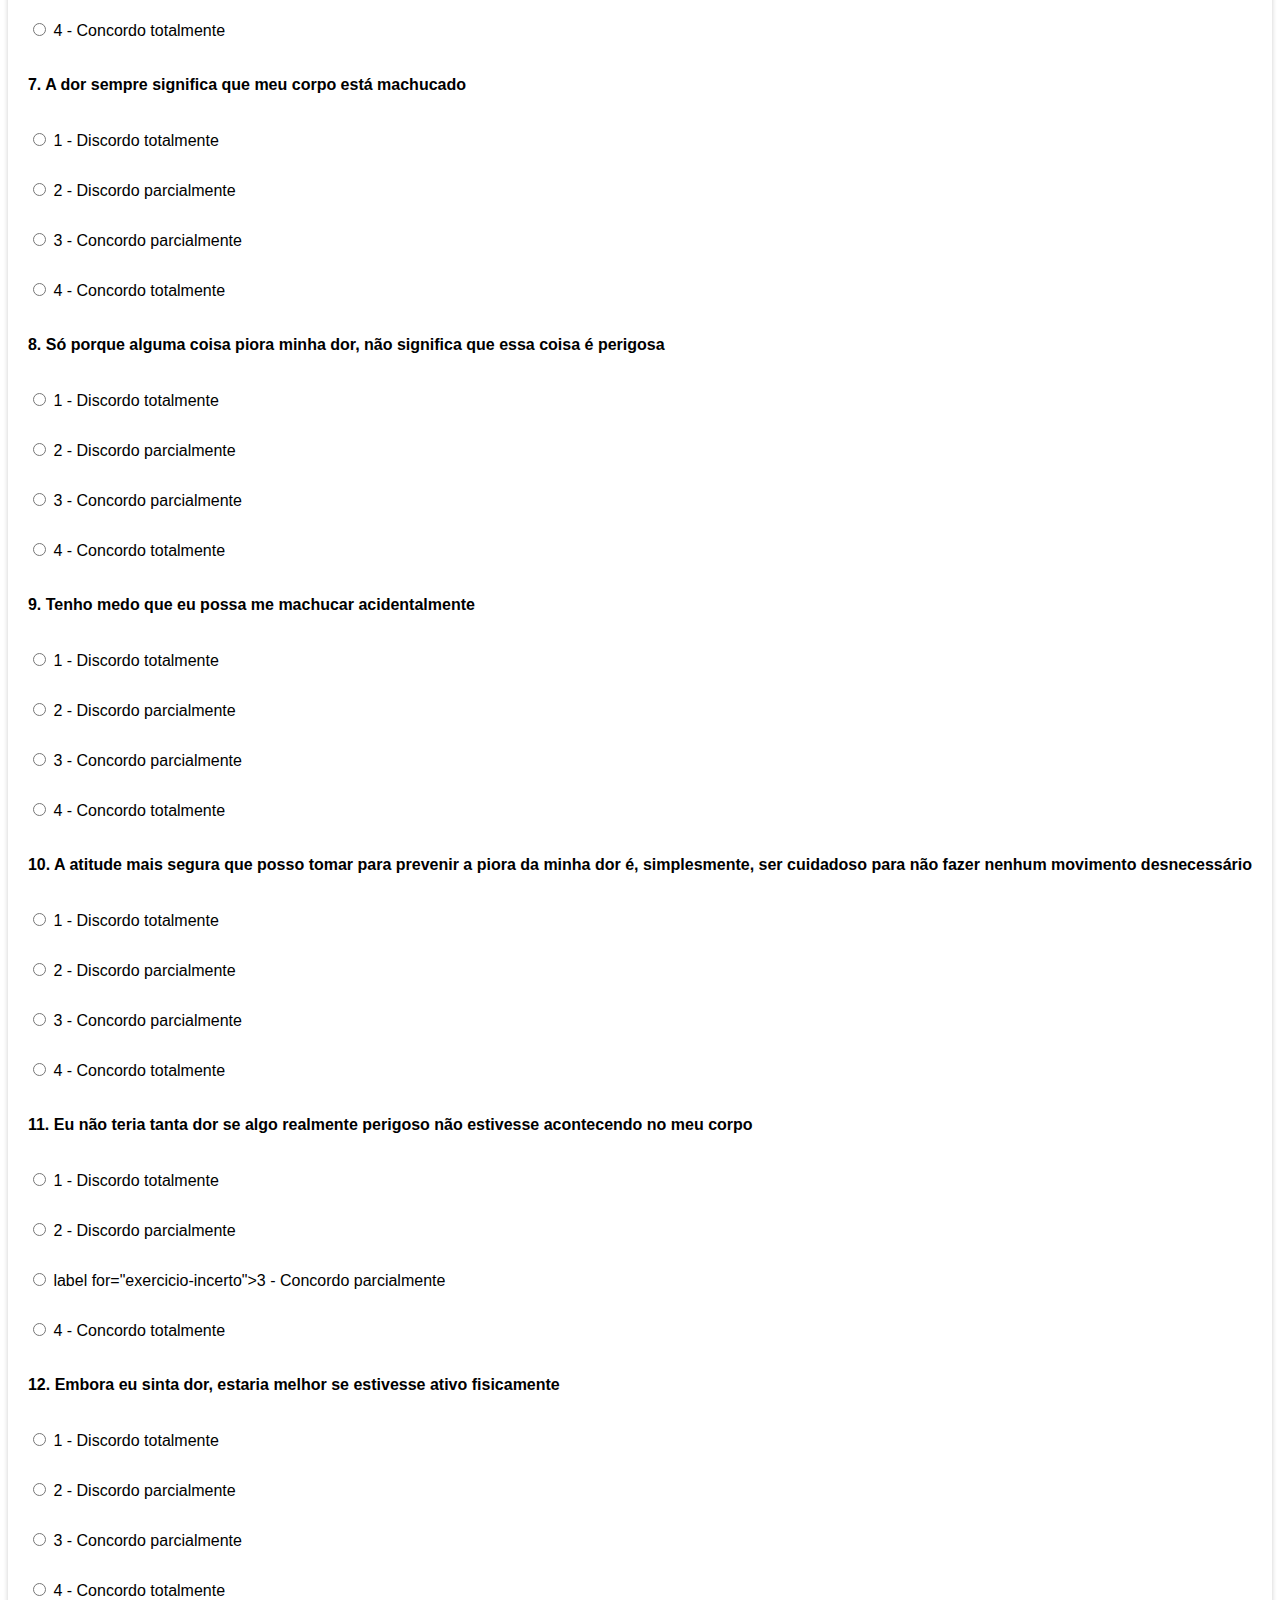
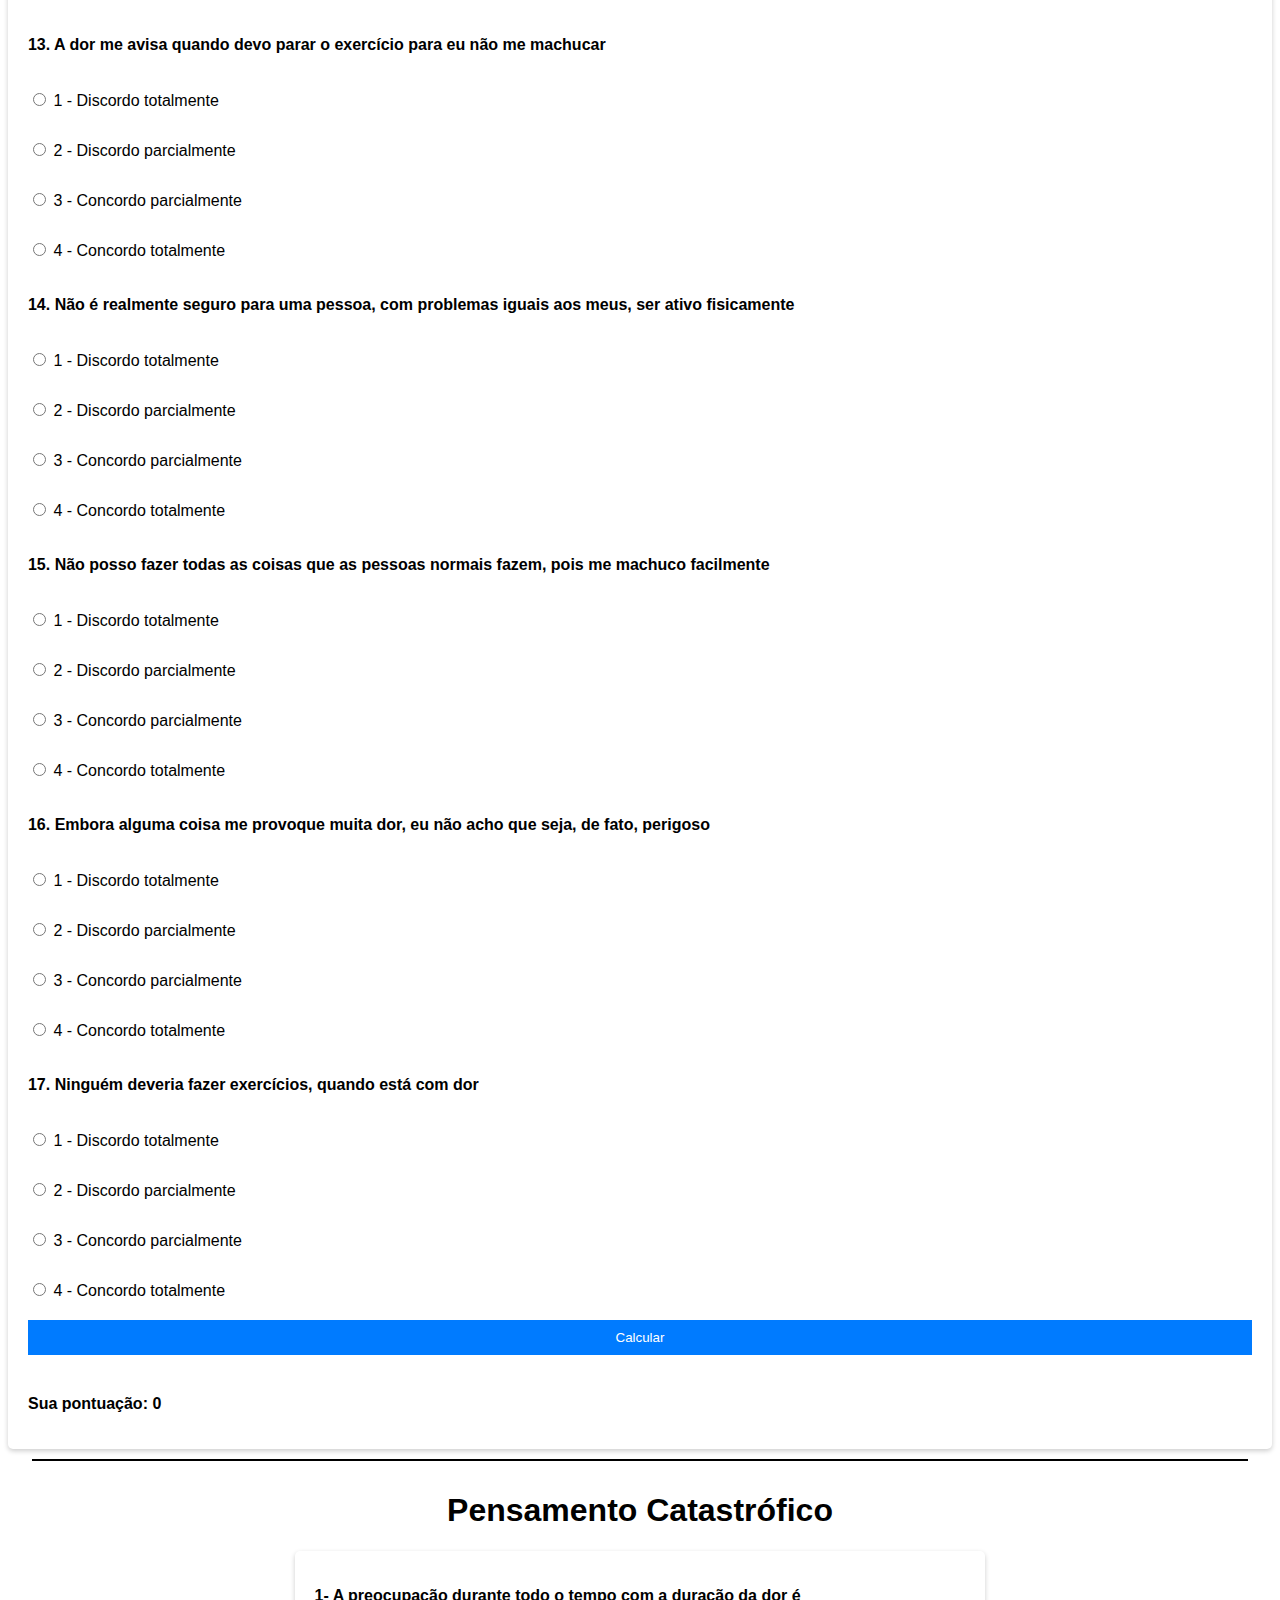
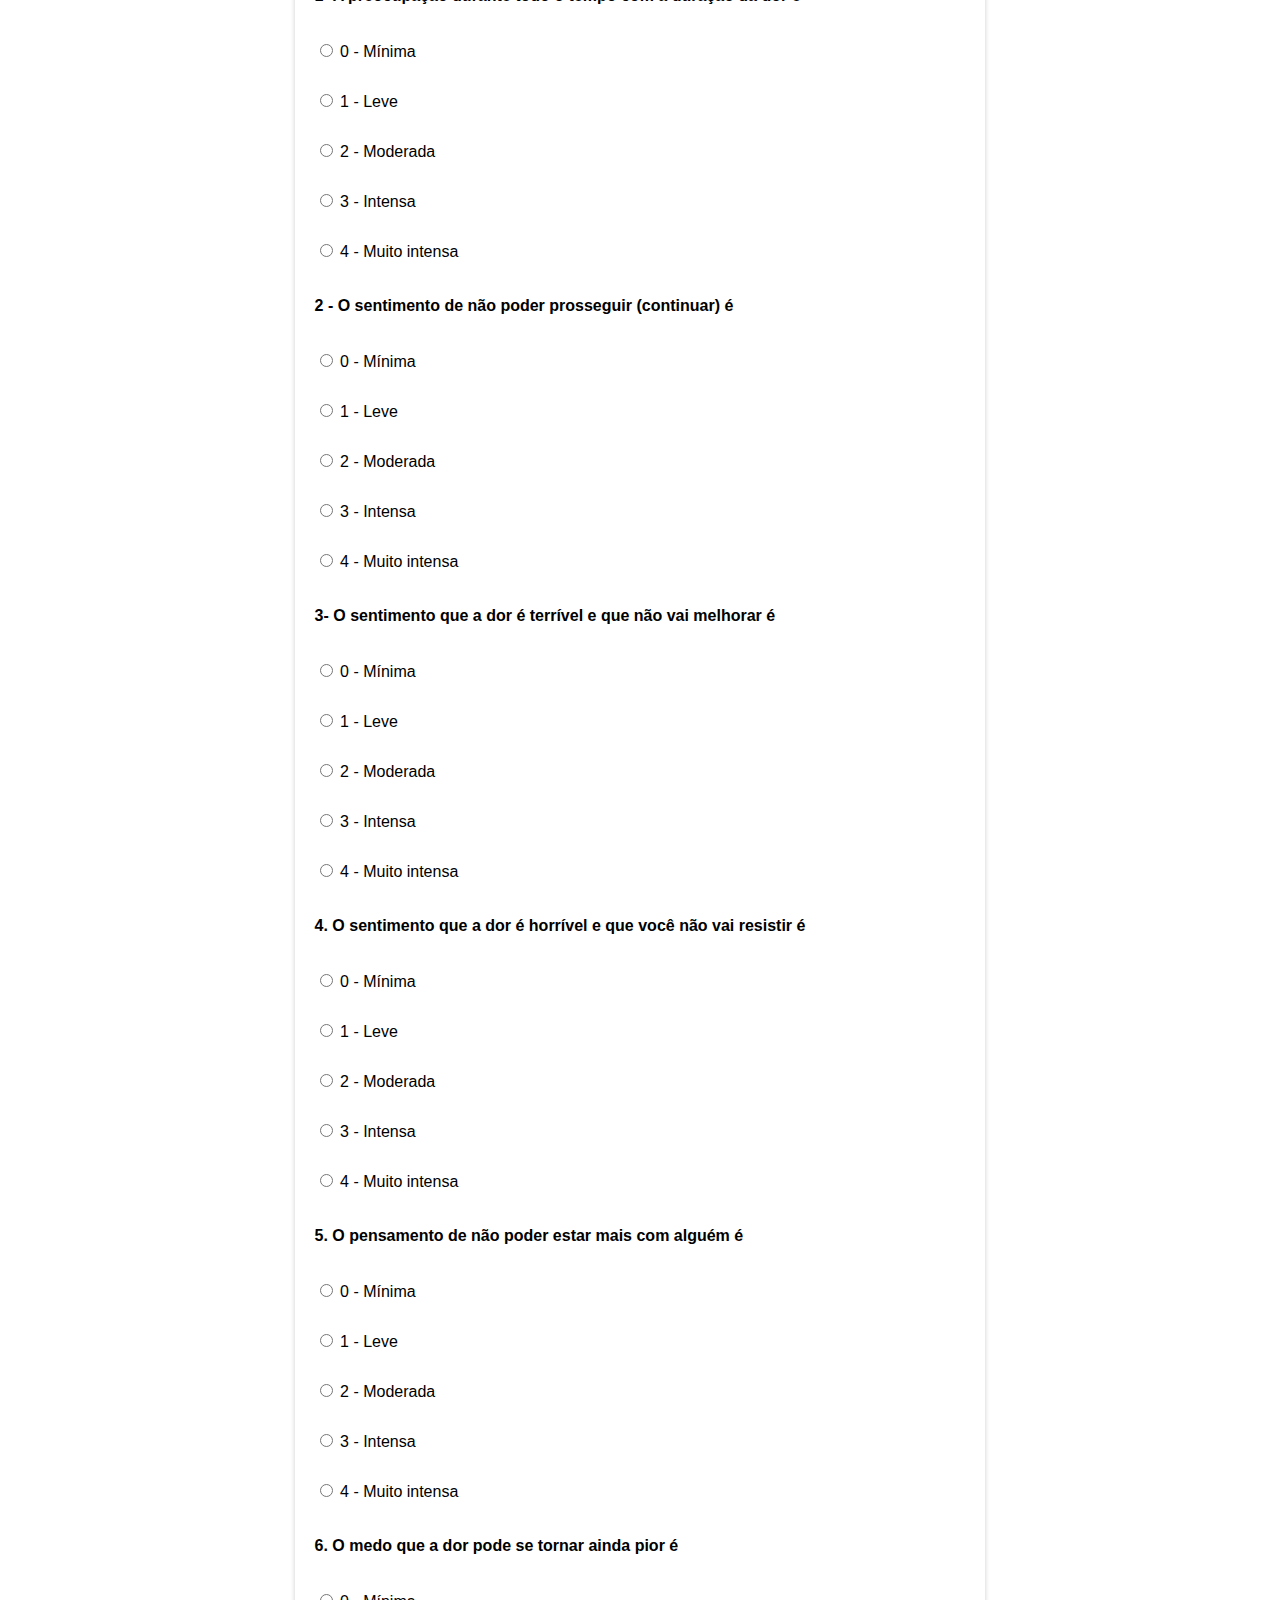
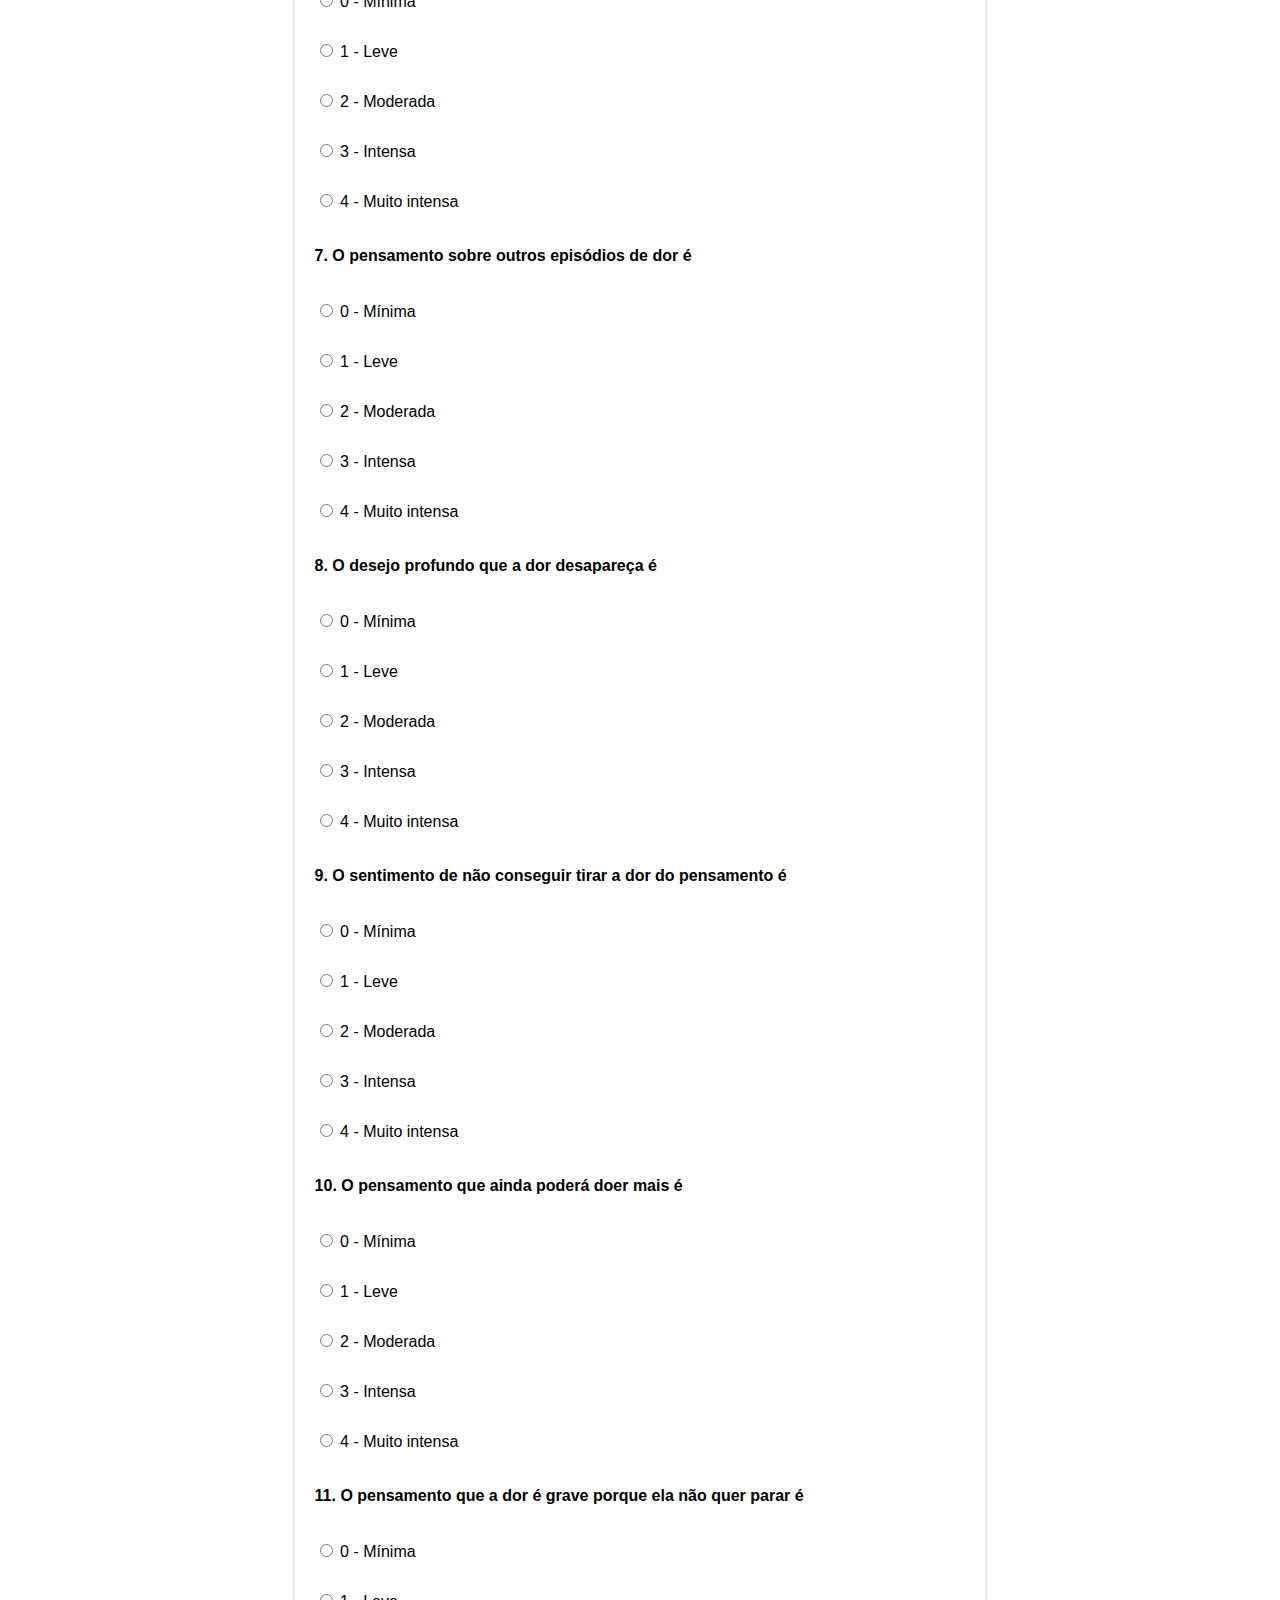
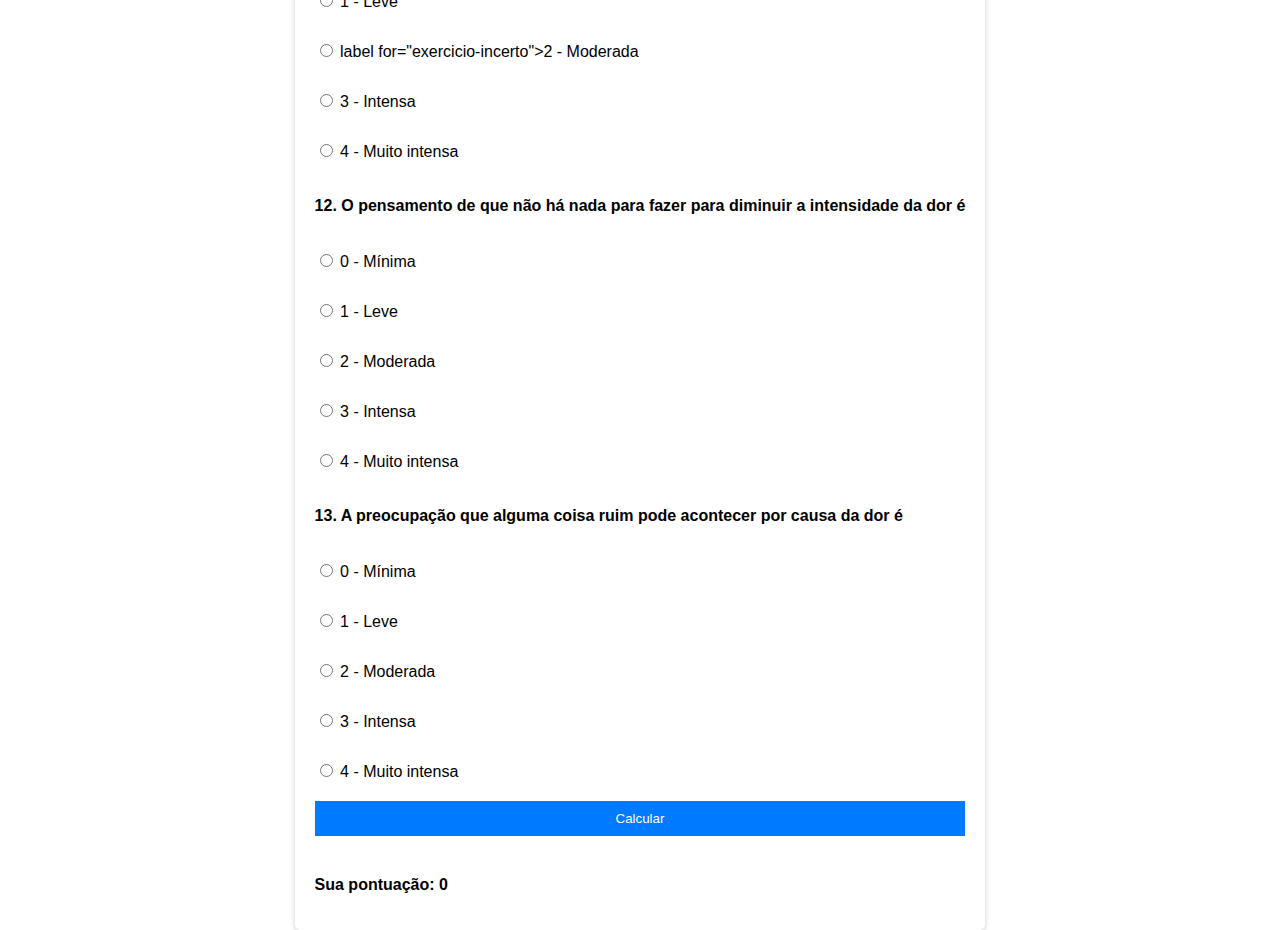
==== commit 67921fe9: "substituição dos nomes no f2" ====
--- a/index.html
+++ b/index.html
@@ -616,7 +616,7 @@
     <h1>Pensamento Catastrófico</h1>
 
     <form id="f2formulario">
-        <p>1- Tenho medo de me machucar, se eu fizer exercícios </p>
+        <p>1- A preocupação durante todo o tempo com a duração da dor é </p>
         <div class="opcoes">
     
             <div class="opdiv">
@@ -658,7 +658,7 @@
     
         </div>
     
-        <p>2- Se eu tentasse superar esse medo, minha dor aumentaria </p>
+        <p>2 - O sentimento de não poder prosseguir (continuar) é</p>
         <div class="opcoes">
     
             <div class="opdiv">
@@ -699,7 +699,7 @@
     
         </div>
     
-        <p>3- Meu corpo está dizendo que alguma coisa muito errada está acontecendo comigo </p>
+        <p>3- O sentimento que a dor é terrível e que não vai melhorar é </p>
         <div class="opcoes">
     
             <div class="opdiv">
@@ -741,7 +741,7 @@
     
         </div>
     
-        <p>4. Minha dor provavelmente seria aliviada se eu fizesse exercício </p>
+        <p>4. O sentimento que a dor é horrível e que você não vai resistir é </p>
         <div class="opcoes">
     
             <div class="opdiv">
@@ -786,7 +786,7 @@
     
         </div>
     
-        <p>5. As pessoas não estão levando minha condição médica a sério </p>
+        <p>5. O pensamento de não poder estar mais com alguém é </p>
         <div class="opcoes">
     
             <div class="opdiv">
@@ -827,7 +827,7 @@
     
         </div>
     
-        <p>6. A lesão colocou o meu corpo em risco para o resto da minha vida</p>
+        <p>6. O medo que a dor pode se tornar ainda pior é</p>
         <div class="opcoes">
     
             <div class="opdiv">
@@ -868,7 +868,7 @@
             </div>
         </div>
     
-        <p>7. A dor sempre significa que meu corpo está machucado </p>
+        <p>7. O pensamento sobre outros episódios de dor é </p>
         <div class="opcoes">
     
             <div class="opdiv">
@@ -910,7 +910,7 @@
     
         </div>
     
-        <p>8. Só porque alguma coisa piora minha dor, não significa que essa coisa é perigosa </p>
+        <p>8. O desejo profundo que a dor desapareça é </p>
         <div class="opcoes">
     
             <div class="opdiv">
@@ -952,7 +952,7 @@
     
         </div>
     
-        <p>9. Tenho medo que eu possa me machucar acidentalmente </p>
+        <p>9. O sentimento de não conseguir tirar a dor do pensamento é </p>
         <div class="opcoes">
     
             <div class="opdiv">
@@ -995,8 +995,7 @@
     
         </div>
     
-        <p>10. A atitude mais segura que posso tomar para prevenir a piora da minha dor é, simplesmente, ser cuidadoso
-            para não fazer nenhum movimento desnecessário </p>
+        <p>10. O pensamento que ainda poderá doer mais é </p>
         <div class="opcoes">
     
             <div class="opdiv">
@@ -1040,7 +1039,7 @@
     
         </div>
     
-        <p>11. Eu não teria tanta dor se algo realmente perigoso não estivesse acontecendo no meu corpo</p>
+        <p>11. O pensamento que a dor é grave porque ela não quer parar é </p>
         <div class="opcoes">
     
             <div class="opdiv">
@@ -1082,7 +1081,7 @@
     
         </div>
     
-        <p>12. Embora eu sinta dor, estaria melhor se estivesse ativo fisicamente</p>
+        <p>12. O pensamento de que não há nada para fazer para diminuir a intensidade da dor é</p>
         <div class="opcoes">
     
             <div class="opdiv">
@@ -1123,7 +1122,7 @@
     
         </div>
     
-        <p>13. A dor me avisa quando devo parar o exercício para eu não me machucar </p>
+        <p>13. A preocupação que alguma coisa ruim pode acontecer por causa da dor é </p>
         <div class="opcoes">
     
             <div class="opdiv">
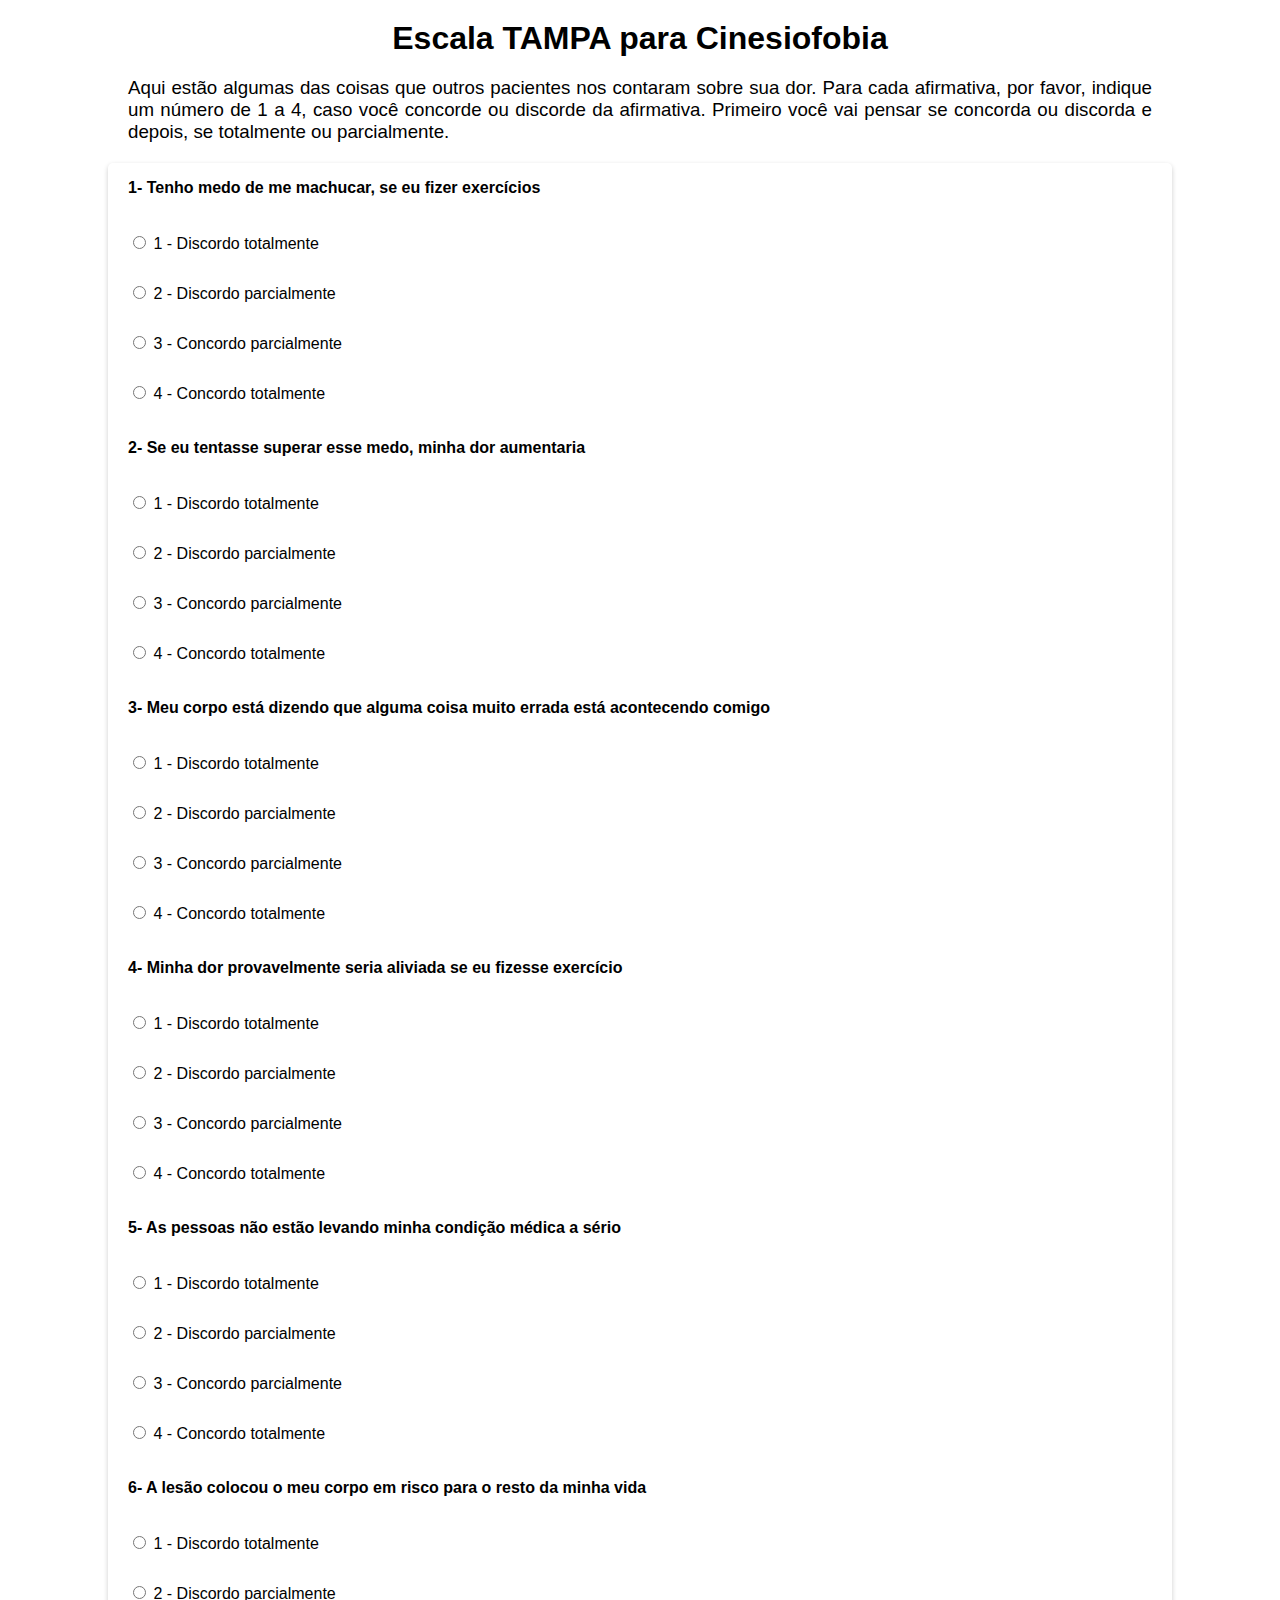
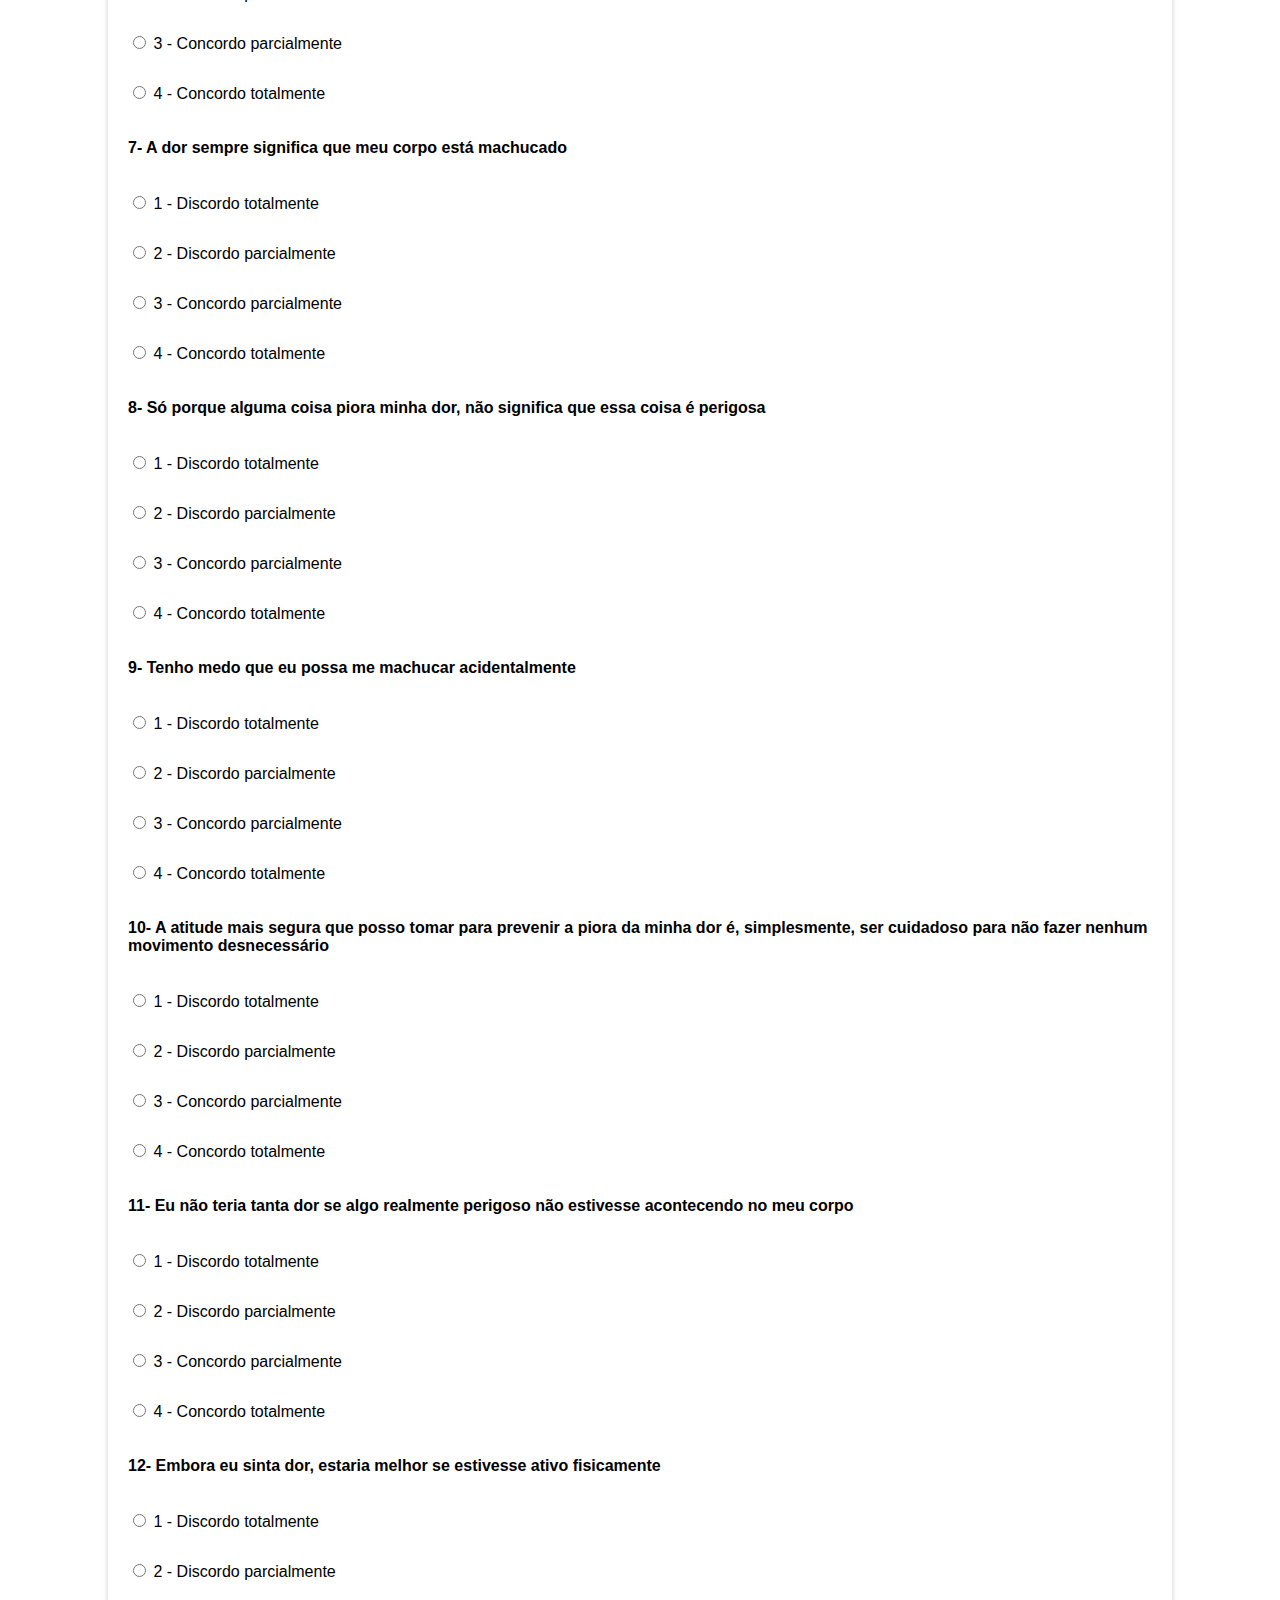
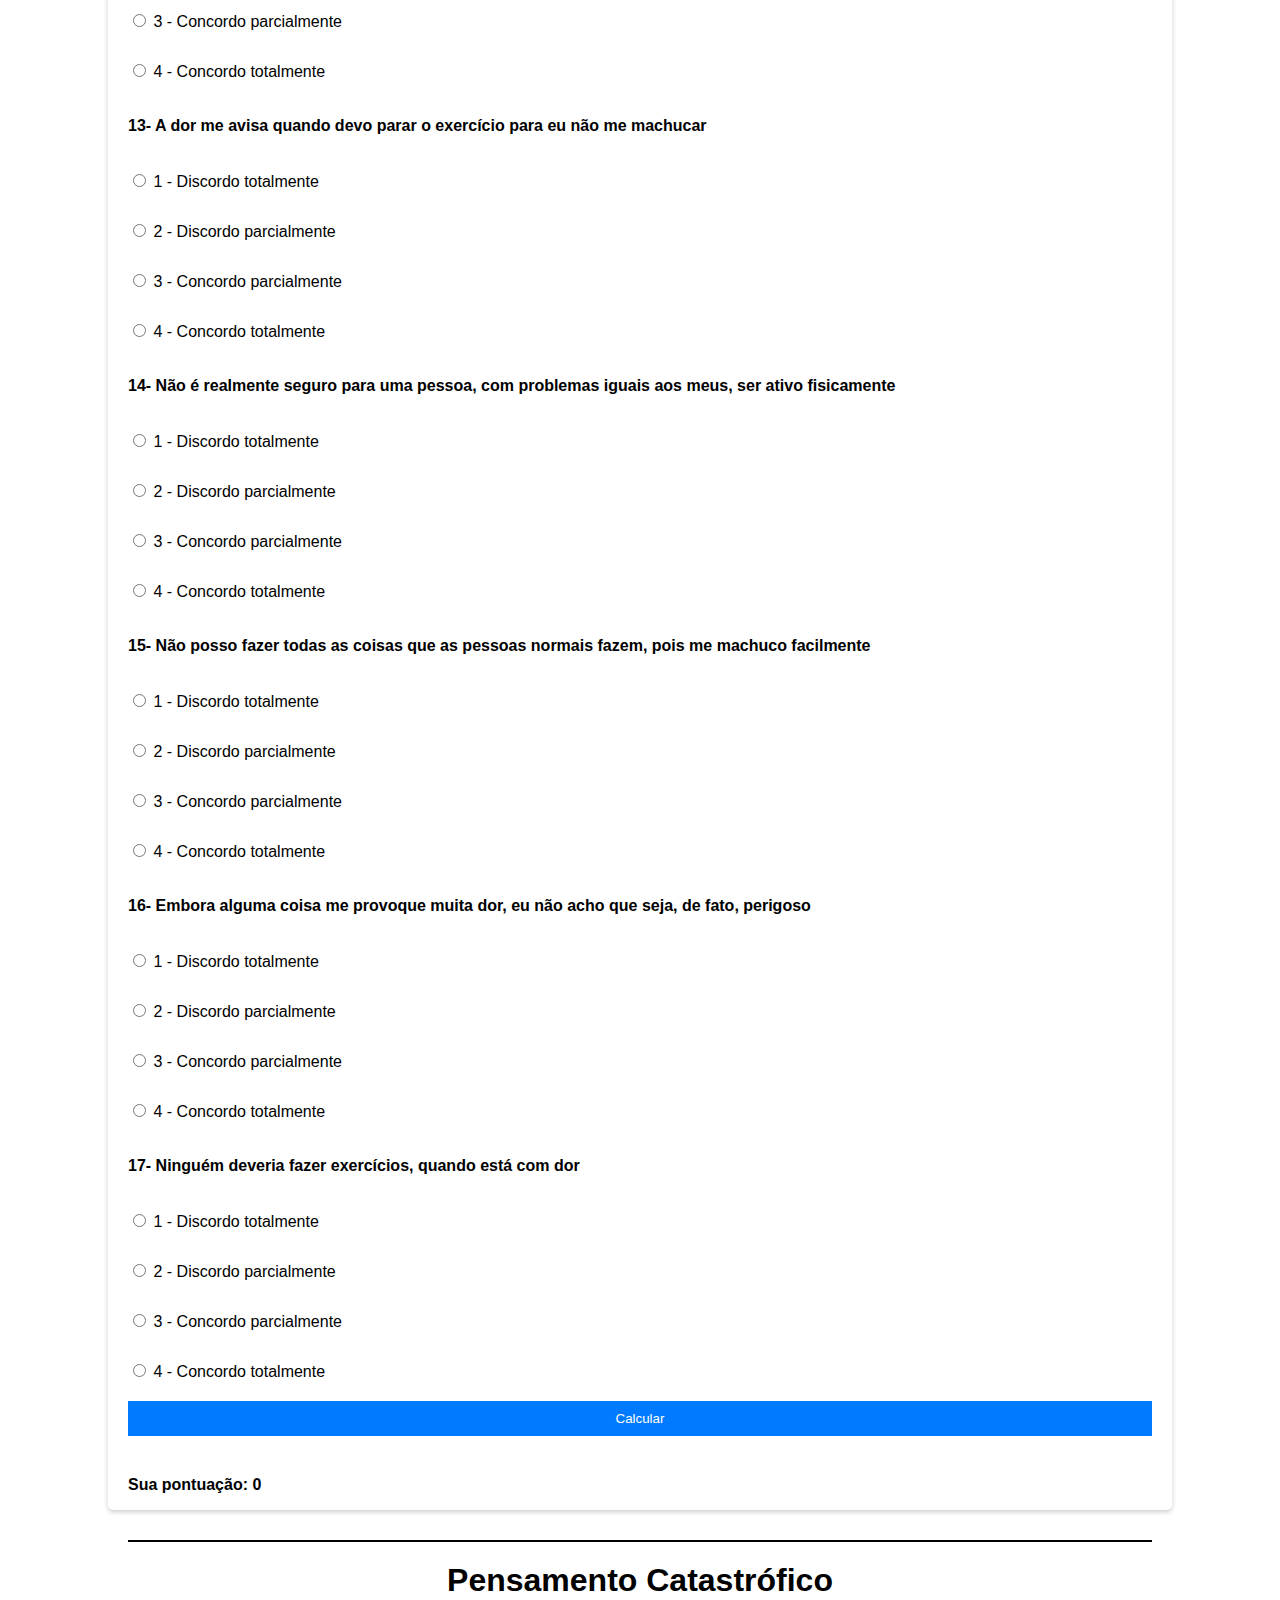
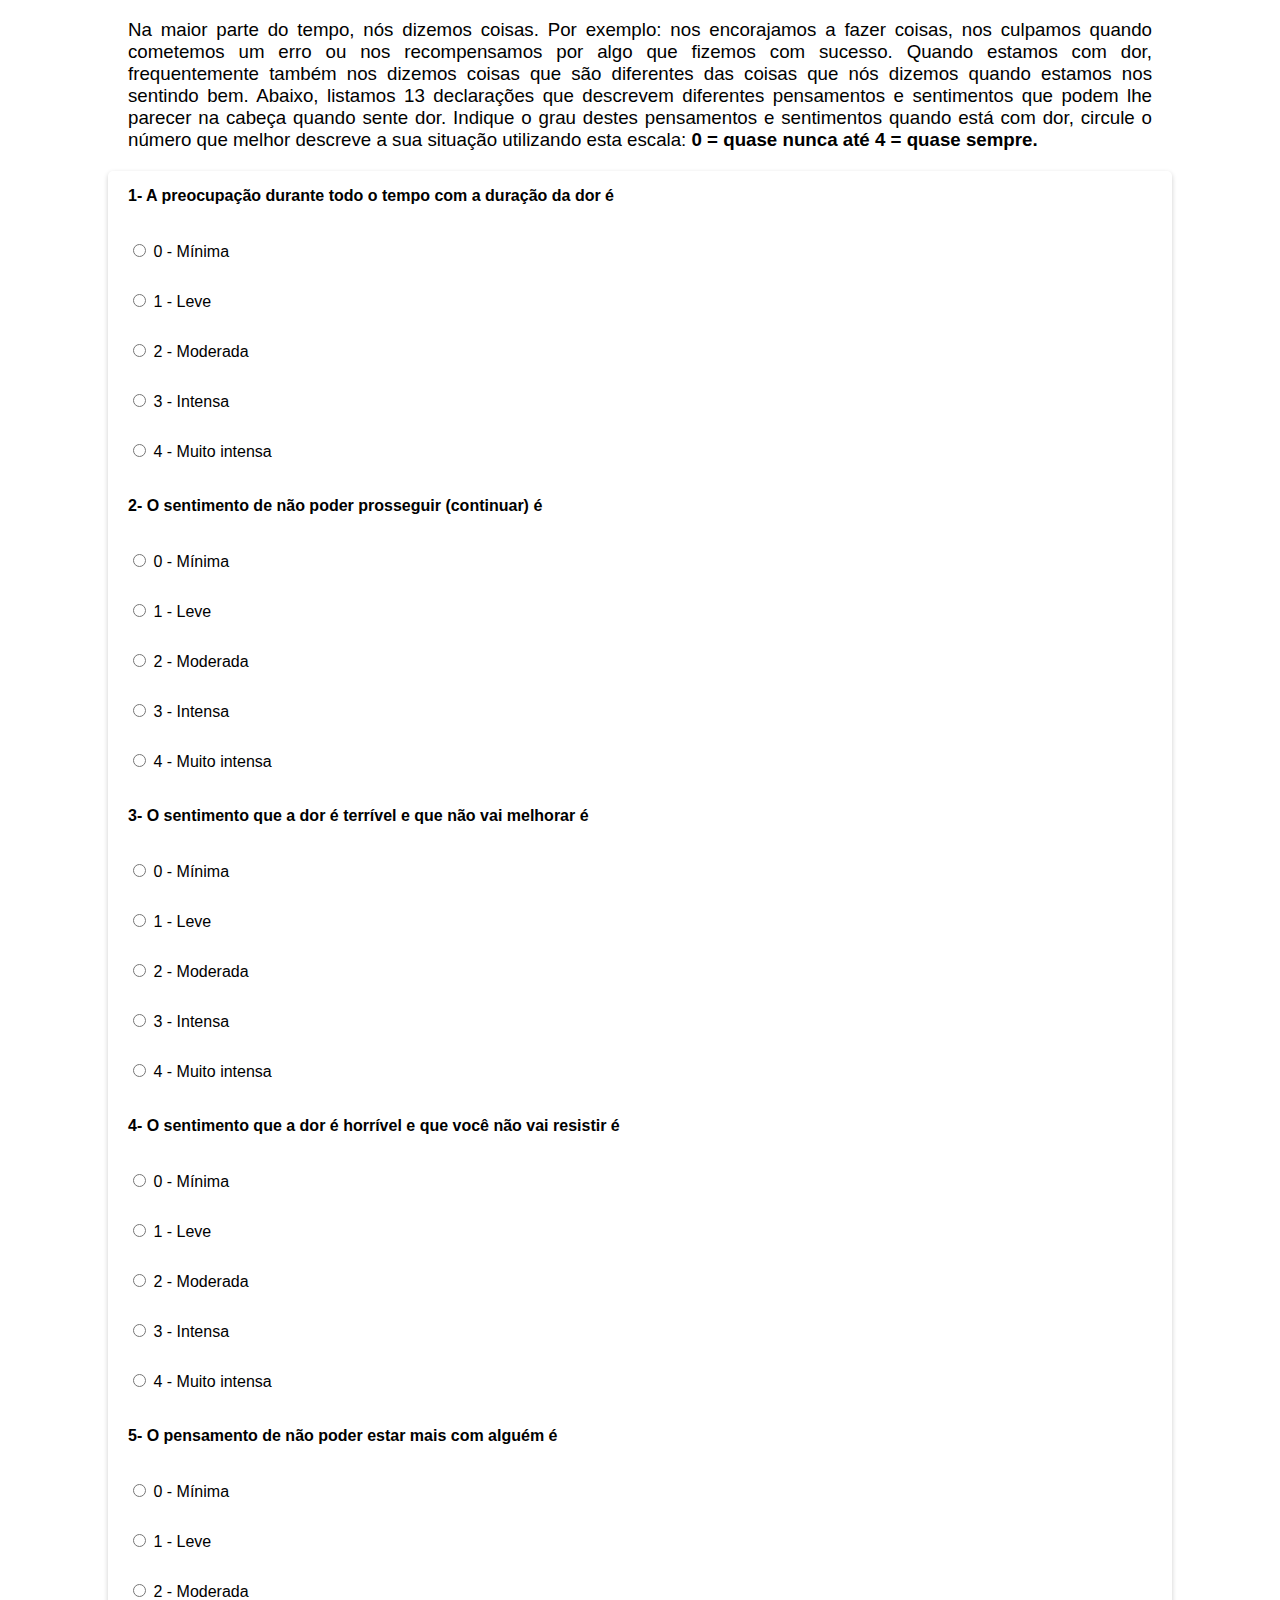
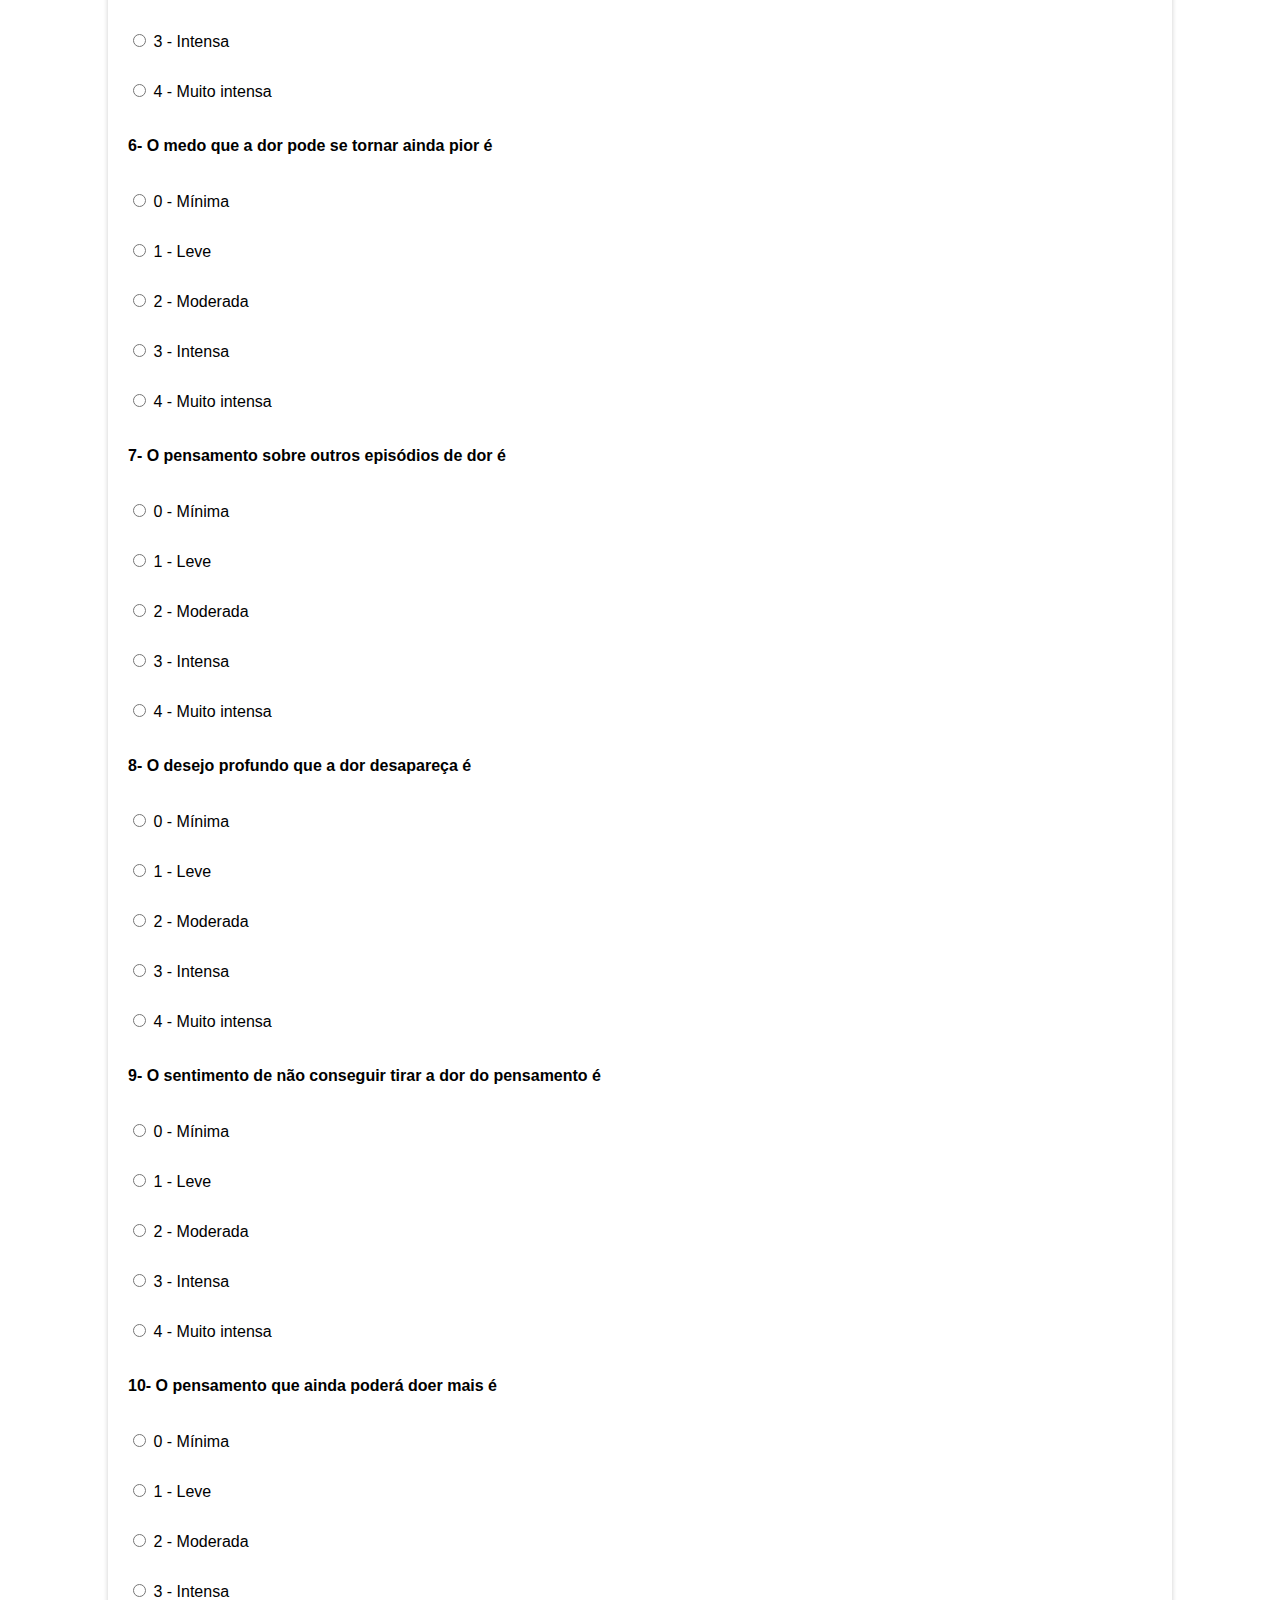
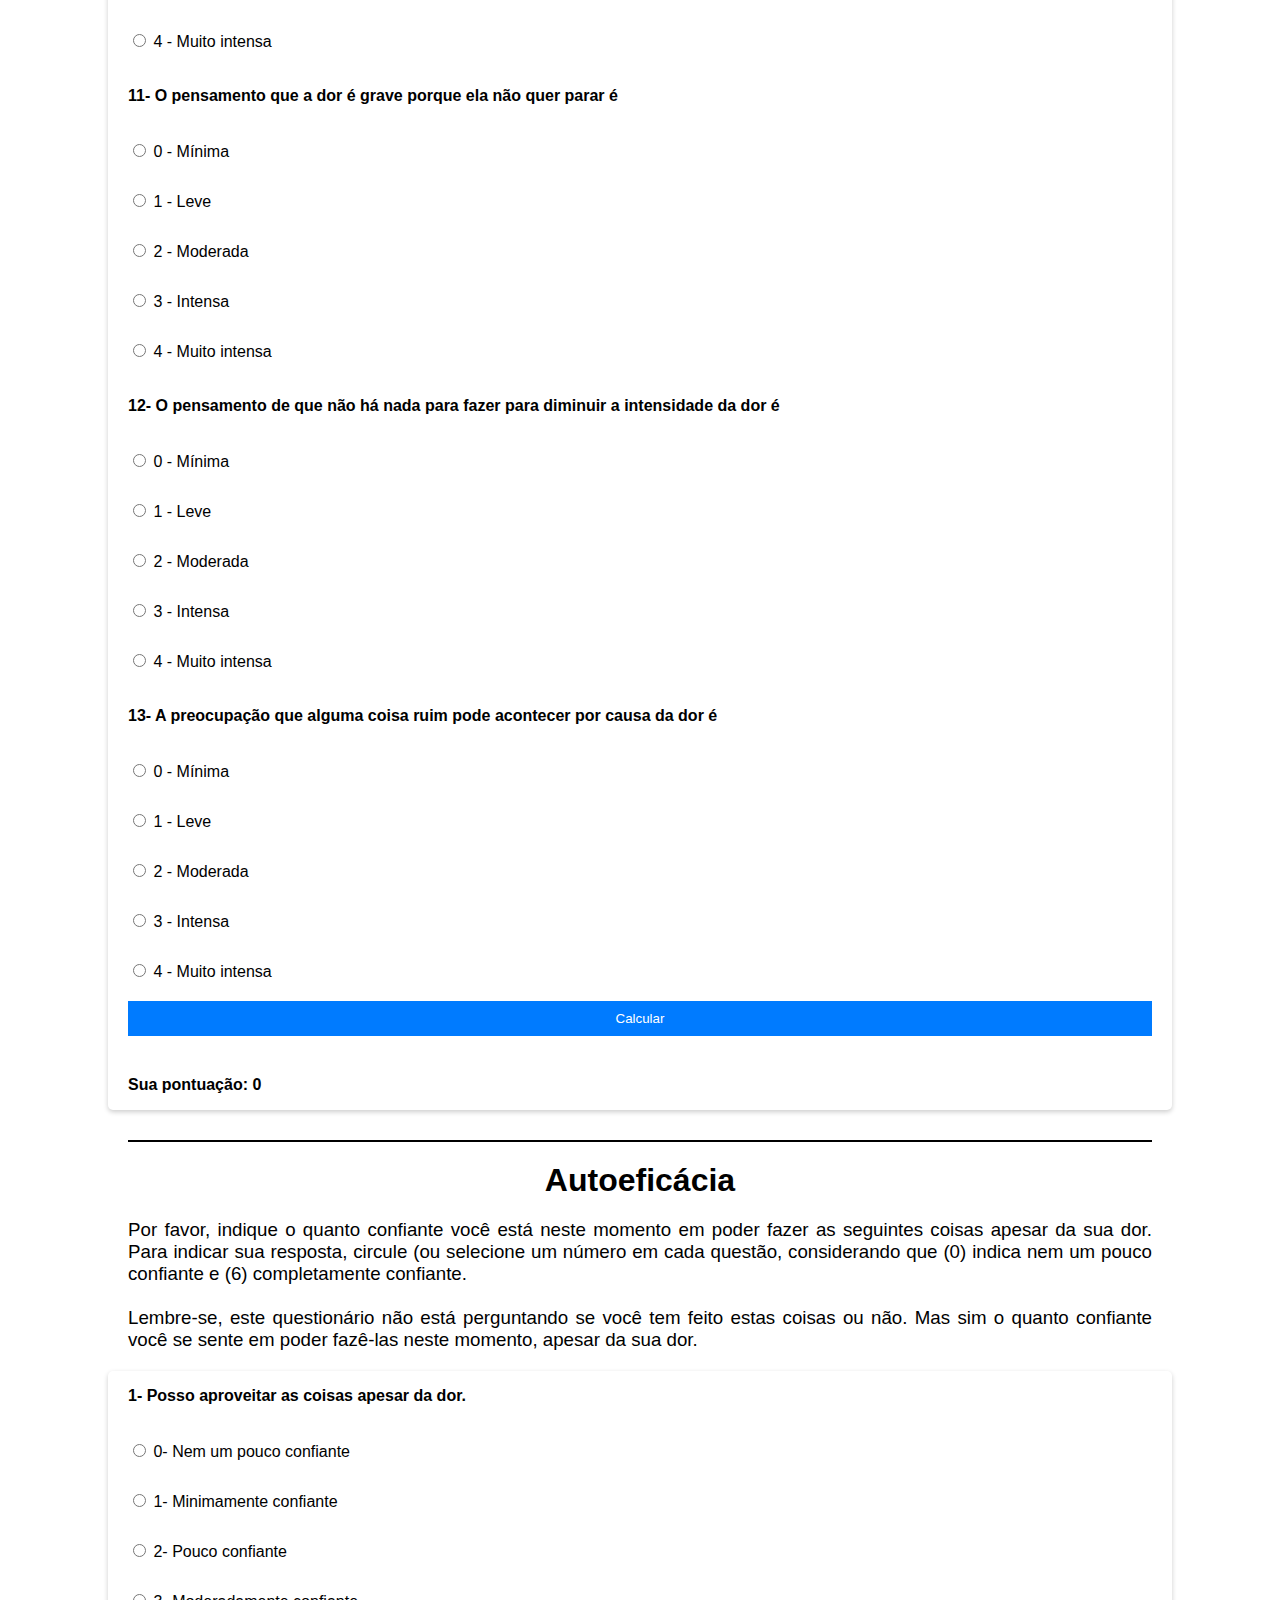
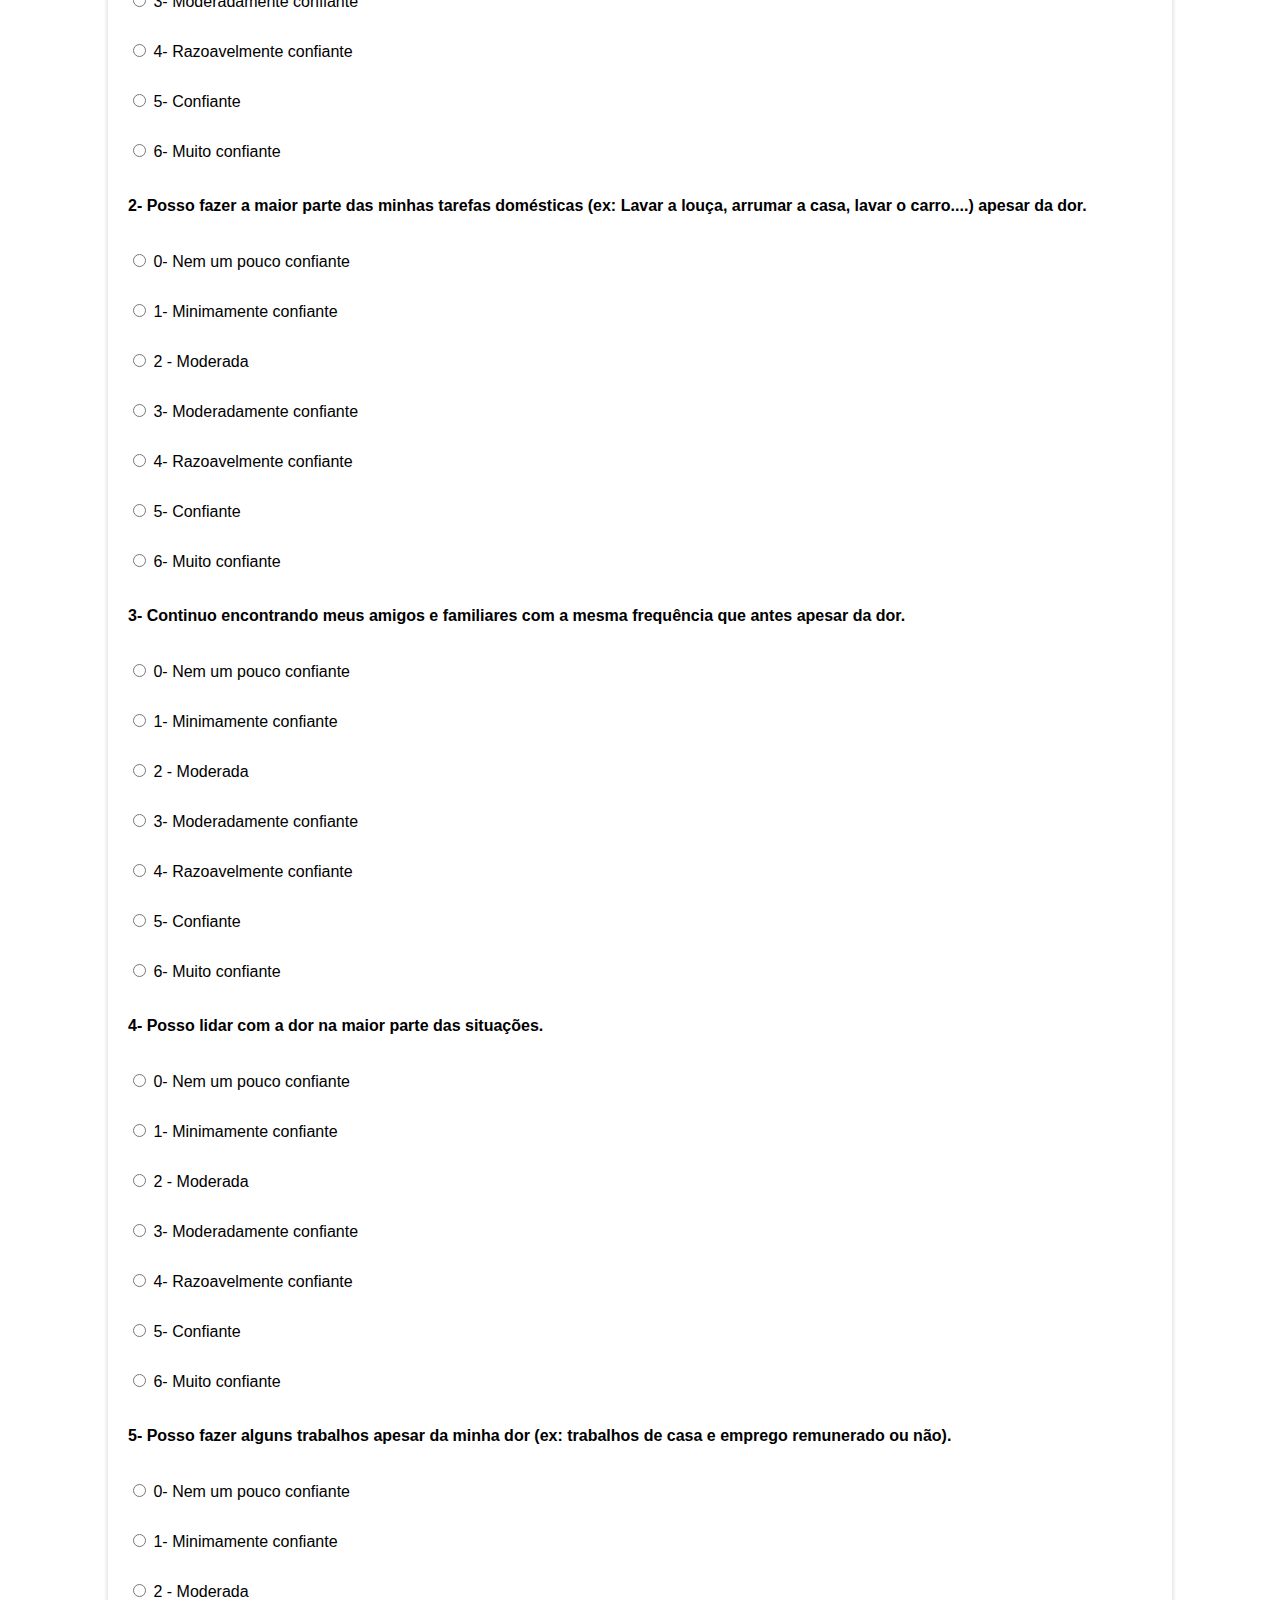
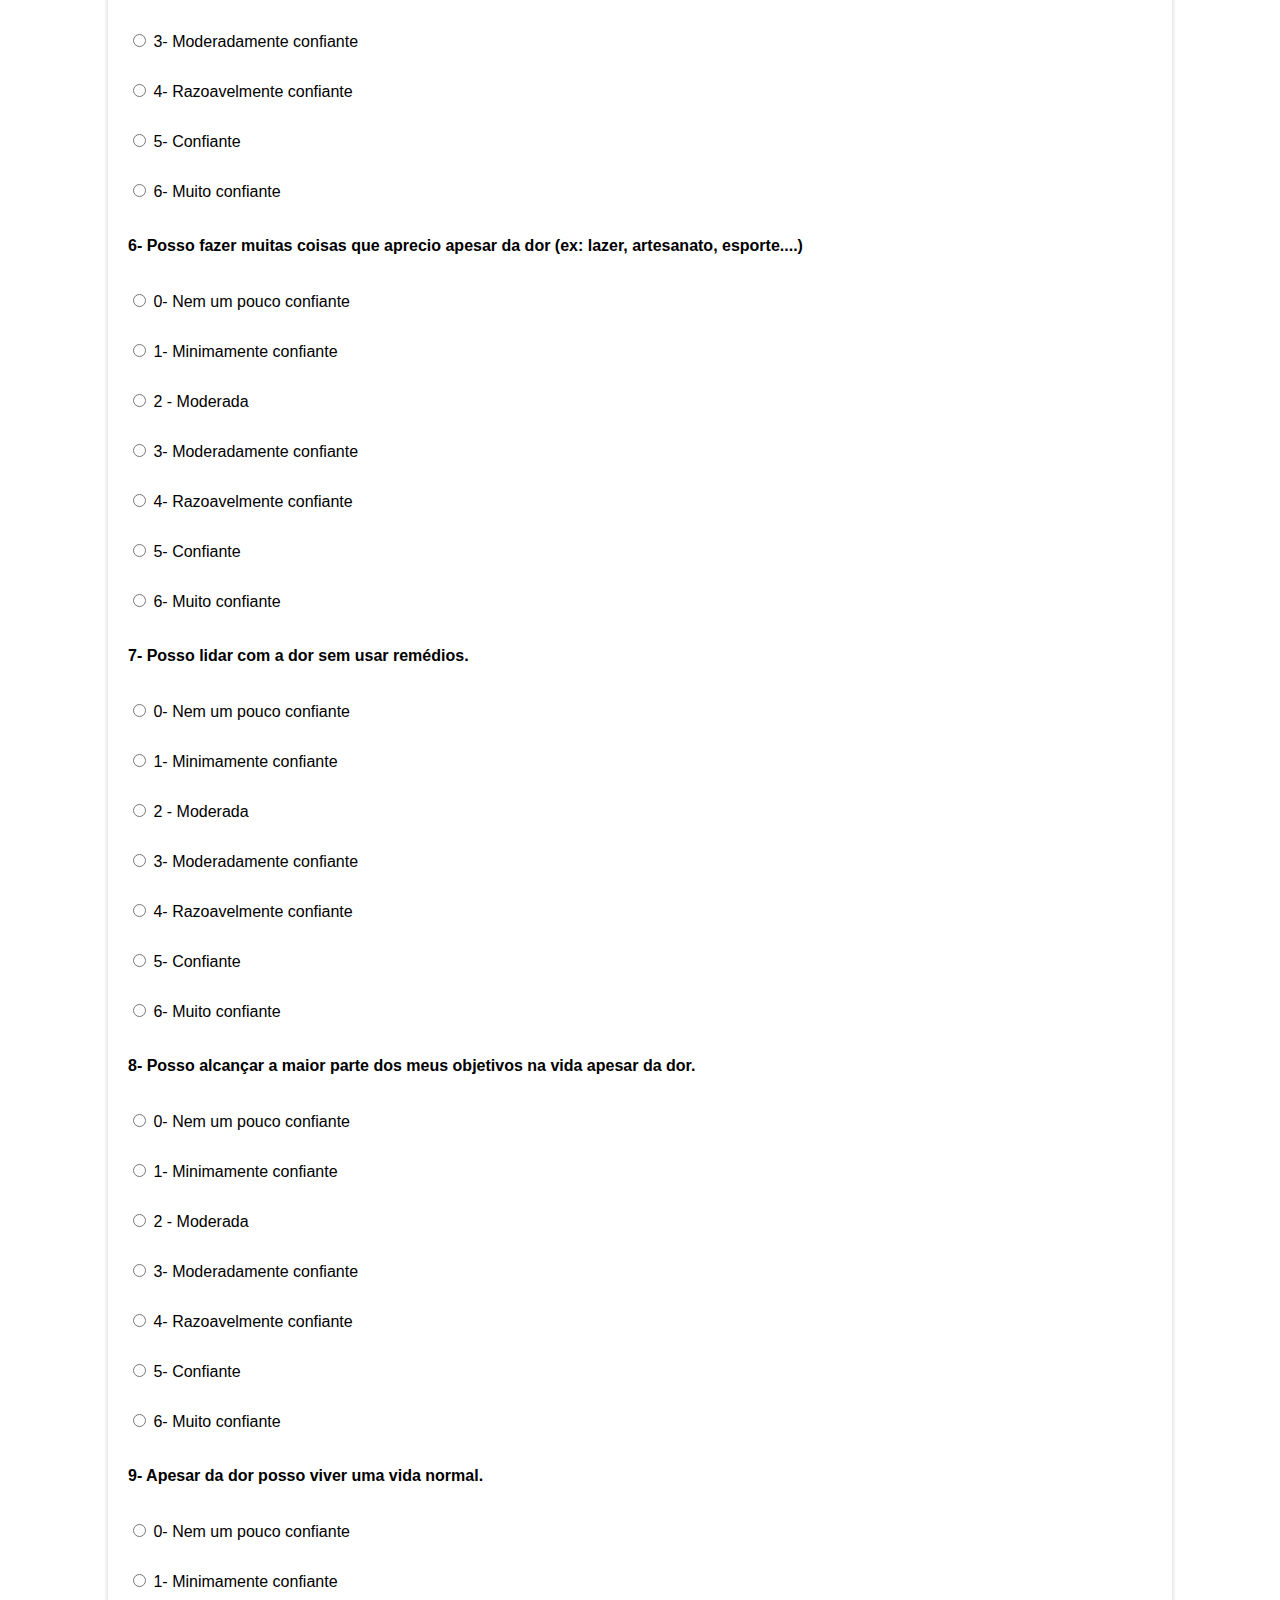
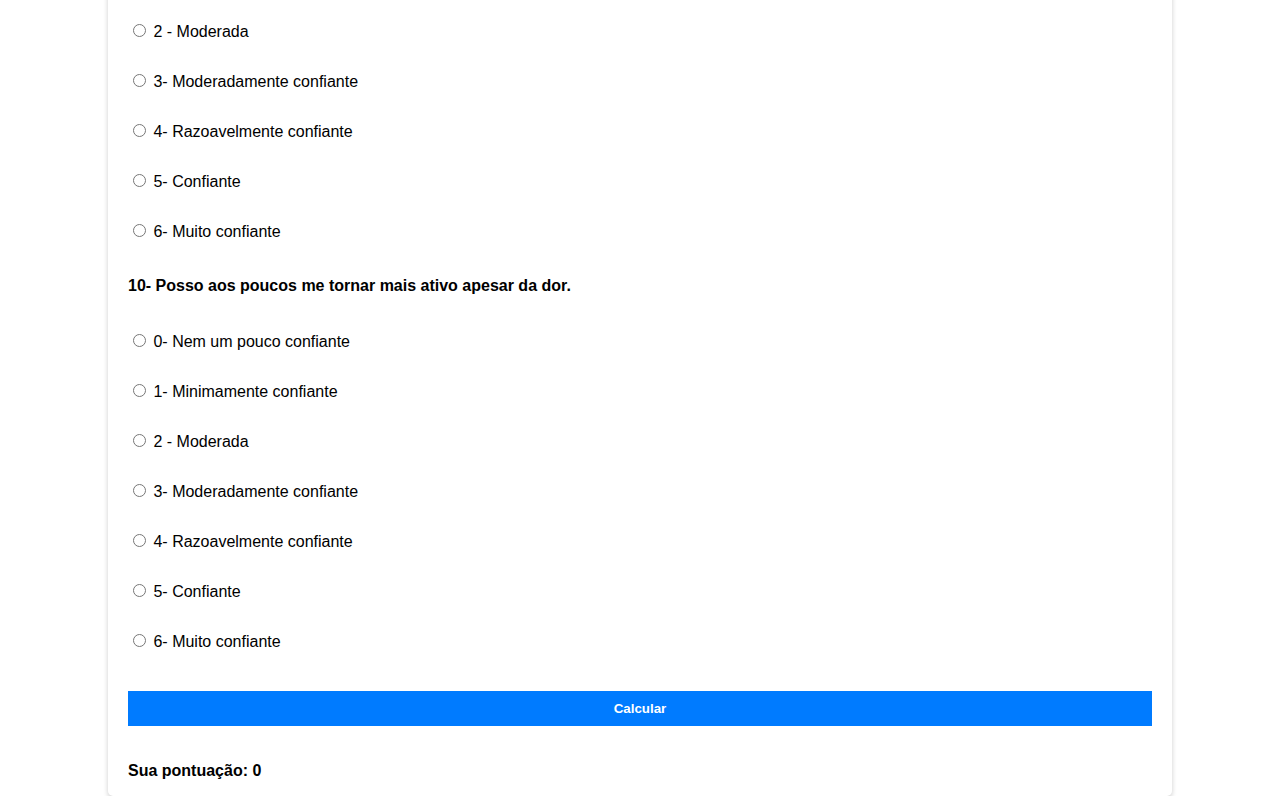
==== commit d0761fc3: "finalização" ====
--- a/index.html
+++ b/index.html
@@ -11,6 +11,8 @@
 <body>
     <h1>Escala TAMPA para Cinesiofobia</h1>
 
+    <h3 class="h3Form"> Aqui estão algumas das coisas que outros pacientes nos contaram sobre sua dor. Para cada afirmativa, por favor, indique um número de 1 a 4, caso você concorde ou discorde da afirmativa. Primeiro você vai pensar se concorda ou discorda e depois, se totalmente ou parcialmente.</h3>
+
     <form id="f1formulario">
         <p>1- Tenho medo de me machucar, se eu fizer exercícios </p>
         <div class="opcoes">
@@ -113,7 +115,7 @@
 
         </div>
 
-        <p>4. Minha dor provavelmente seria aliviada se eu fizesse exercício </p>
+        <p>4- Minha dor provavelmente seria aliviada se eu fizesse exercício </p>
         <div class="opcoes">
 
             <div class="opdiv">
@@ -150,7 +152,7 @@
 
         </div>
 
-        <p>5. As pessoas não estão levando minha condição médica a sério </p>
+        <p>5- As pessoas não estão levando minha condição médica a sério </p>
         <div class="opcoes">
 
             <div class="opdiv">
@@ -183,7 +185,7 @@
 
         </div>
 
-        <p>6. A lesão colocou o meu corpo em risco para o resto da minha vida</p>
+        <p>6- A lesão colocou o meu corpo em risco para o resto da minha vida</p>
         <div class="opcoes">
 
             <div class="opdiv">
@@ -216,7 +218,7 @@
             </div>
         </div>
 
-        <p>7. A dor sempre significa que meu corpo está machucado </p>
+        <p>7- A dor sempre significa que meu corpo está machucado </p>
         <div class="opcoes">
 
             <div class="opdiv">
@@ -249,7 +251,7 @@
 
         </div>
 
-        <p>8. Só porque alguma coisa piora minha dor, não significa que essa coisa é perigosa </p>
+        <p>8- Só porque alguma coisa piora minha dor, não significa que essa coisa é perigosa </p>
         <div class="opcoes">
 
             <div class="opdiv">
@@ -282,7 +284,7 @@
 
         </div>
 
-        <p>9. Tenho medo que eu possa me machucar acidentalmente </p>
+        <p>9- Tenho medo que eu possa me machucar acidentalmente </p>
         <div class="opcoes">
 
             <div class="opdiv">
@@ -317,7 +319,7 @@
 
         </div>
 
-        <p>10. A atitude mais segura que posso tomar para prevenir a piora da minha dor é, simplesmente, ser cuidadoso
+        <p>10- A atitude mais segura que posso tomar para prevenir a piora da minha dor é, simplesmente, ser cuidadoso
             para não fazer nenhum movimento desnecessário </p>
         <div class="opcoes">
 
@@ -353,7 +355,7 @@
 
         </div>
 
-        <p>11. Eu não teria tanta dor se algo realmente perigoso não estivesse acontecendo no meu corpo</p>
+        <p>11- Eu não teria tanta dor se algo realmente perigoso não estivesse acontecendo no meu corpo</p>
         <div class="opcoes">
 
             <div class="opdiv">
@@ -373,7 +375,7 @@
             <div class="opdiv">
 
                 <input type="radio" id="exercicio-incerto" name="f1q11" value="3">
-                label for="exercicio-incerto">3 - Concordo parcialmente</label>
+                <label for="exercicio-incerto">3 - Concordo parcialmente</label>
 
             </div>
 
@@ -387,7 +389,7 @@
 
         </div>
 
-        <p>12. Embora eu sinta dor, estaria melhor se estivesse ativo fisicamente</p>
+        <p>12- Embora eu sinta dor, estaria melhor se estivesse ativo fisicamente</p>
         <div class="opcoes">
 
             <div class="opdiv">
@@ -420,7 +422,7 @@
 
         </div>
 
-        <p>13. A dor me avisa quando devo parar o exercício para eu não me machucar </p>
+        <p>13- A dor me avisa quando devo parar o exercício para eu não me machucar </p>
         <div class="opcoes">
 
             <div class="opdiv">
@@ -454,7 +456,7 @@
 
         </div>
 
-        <p>14. Não é realmente seguro para uma pessoa, com problemas iguais aos meus, ser ativo fisicamente</p>
+        <p>14- Não é realmente seguro para uma pessoa, com problemas iguais aos meus, ser ativo fisicamente</p>
         <div class="opcoes">
 
             <div class="opdiv">
@@ -492,7 +494,7 @@
 
         </div>
 
-        <p>15. Não posso fazer todas as coisas que as pessoas normais fazem, pois me machuco facilmente </p>
+        <p>15- Não posso fazer todas as coisas que as pessoas normais fazem, pois me machuco facilmente </p>
         <div class="opcoes">
 
             <div class="opdiv">
@@ -534,7 +536,7 @@
 
         </div>
 
-        <p>16. Embora alguma coisa me provoque muita dor, eu não acho que seja, de fato, perigoso </p>
+        <p>16- Embora alguma coisa me provoque muita dor, eu não acho que seja, de fato, perigoso </p>
         <div class="opcoes">
 
             <div class="opdiv">
@@ -570,7 +572,7 @@
 
         </div>
 
-        <p>17. Ninguém deveria fazer exercícios, quando está com dor </p>
+        <p>17- Ninguém deveria fazer exercícios, quando está com dor </p>
         <div class="opcoes">
 
             <div class="opdiv">
@@ -615,6 +617,8 @@
 
     <h1>Pensamento Catastrófico</h1>
 
+    <h3 class="h3Form"> Na maior parte do tempo, nós dizemos coisas. Por exemplo: nos encorajamos a fazer coisas, nos culpamos quando cometemos um erro ou nos recompensamos por algo que fizemos com sucesso. Quando estamos com dor, frequentemente também nos dizemos coisas que são diferentes das coisas que nós dizemos quando estamos nos sentindo bem. Abaixo, listamos 13 declarações que descrevem diferentes pensamentos e sentimentos que podem lhe parecer na cabeça quando sente dor. Indique o grau destes pensamentos e sentimentos quando está com dor, circule o número que melhor descreve a sua situação utilizando esta escala: <strong>0 = quase nunca até 4 = quase sempre.</strong> </h3>
+
     <form id="f2formulario">
         <p>1- A preocupação durante todo o tempo com a duração da dor é </p>
         <div class="opcoes">
@@ -658,7 +662,7 @@
     
         </div>
     
-        <p>2 - O sentimento de não poder prosseguir (continuar) é</p>
+        <p>2- O sentimento de não poder prosseguir (continuar) é</p>
         <div class="opcoes">
     
             <div class="opdiv">
@@ -691,6 +695,471 @@
     
             <div class="opdiv">
     
+                <input type="radio" id="exercicio-concorda" name="f2q2" value="4">
+                <label for="exercicio-concorda">4 - Muito intensa</label>
+    
+    
+            </div>
+    
+        </div>
+    
+        <p>3- O sentimento que a dor é terrível e que não vai melhorar é </p>
+        <div class="opcoes">
+    
+            <div class="opdiv">
+    
+                <input type="radio" id="exercicio-concorda" name="f2q3" value="0">
+                <label for="exercicio-concorda">0 - Mínima</label>
+    
+    
+            </div>
+            <div class="opdiv">
+    
+                <input type="radio" id="exercicio-discorda" name="f2q3" value="1">
+                <label for="exercicio-discorda">1 - Leve</label>
+    
+    
+            </div>
+            <div class="opdiv">
+    
+                <input type="radio" id="exercicio-incerto" name="f2q3" value="2">
+                <label for="exercicio-incerto">2 - Moderada</label>
+    
+    
+            </div>
+            <div class="opdiv">
+    
+                <input type="radio" id="exercicio-concorda" name="f2q3" value="3">
+                <label for="exercicio-concorda">3 - Intensa</label>
+    
+    
+            </div>
+    
+            <div class="opdiv">
+    
+                <input type="radio" id="exercicio-concorda" name="f2q3" value="4">
+                <label for="exercicio-concorda">4 - Muito intensa</label>
+    
+    
+            </div>
+    
+        </div>
+    
+        <p>4- O sentimento que a dor é horrível e que você não vai resistir é </p>
+        <div class="opcoes">
+    
+            <div class="opdiv">
+    
+                <input type="radio" id="exercicio-concorda" name="f2q4" value="0">
+                <label for="exercicio-concorda">0 - Mínima</label>
+    
+    
+            </div>
+    
+            <div class="opdiv">
+    
+                <input type="radio" id="exercicio-discorda" name="f2q4" value="1">
+                <label for="exercicio-discorda">1 - Leve</label>
+    
+    
+            </div>
+    
+            <div class="opdiv">
+    
+                <input type="radio" id="exercicio-incerto" name="f2q4" value="2">
+                <label for="exercicio-incerto">2 - Moderada</label>
+    
+    
+            </div>
+    
+            <div class="opdiv">
+    
+                <input type="radio" id="exercicio-concorda" name="f2q4" value="3">
+                <label for="exercicio-concorda">3 - Intensa</label>
+    
+            </div>
+    
+            <div class="opdiv">
+    
+                <input type="radio" id="exercicio-concorda" name="f2q4" value="4">
+                <label for="exercicio-concorda">4 - Muito intensa</label>
+    
+    
+            </div>
+    
+    
+        </div>
+    
+        <p>5- O pensamento de não poder estar mais com alguém é </p>
+        <div class="opcoes">
+    
+            <div class="opdiv">
+    
+                <input type="radio" id="exercicio-concorda" name="f2q5" value="0">
+                <label for="exercicio-concorda">0 - Mínima</label>
+    
+    
+            </div>
+            <div class="opdiv">
+    
+                <input type="radio" id="exercicio-discorda" name="f2q5" value="1">
+                <label for="exercicio-discorda">1 - Leve</label>
+    
+    
+            </div>
+    
+            <div class="opdiv">
+                <input type="radio" id="exercicio-incerto" name="f2q5" value="2">
+                <label for="exercicio-incerto">2 - Moderada</label>
+    
+            </div>
+    
+            <div class="opdiv">
+    
+                <input type="radio" id="exercicio-concorda" name="f2q5" value="3">
+                <label for="exercicio-concorda">3 - Intensa</label>
+    
+            </div>
+    
+            <div class="opdiv">
+    
+                <input type="radio" id="exercicio-concorda" name="f2q5" value="4">
+                <label for="exercicio-concorda">4 - Muito intensa</label>
+    
+    
+            </div>
+    
+        </div>
+    
+        <p>6- O medo que a dor pode se tornar ainda pior é</p>
+        <div class="opcoes">
+    
+            <div class="opdiv">
+    
+                <input type="radio" id="exercicio-concorda" name="f2q6" value="0">
+                <label for="exercicio-concorda">0 - Mínima</label>
+    
+            </div>
+    
+            <div class="opdiv">
+    
+                <input type="radio" id="exercicio-discorda" name="f2q6" value="1">
+                <label for="exercicio-discorda">1 - Leve</label>
+    
+            </div>
+    
+            <div class="opdiv">
+    
+                <input type="radio" id="exercicio-incerto" name="f2q6" value="2">
+                <label for="exercicio-incerto">2 - Moderada</label>
+    
+    
+            </div>
+    
+            <div class="opdiv">
+    
+                <input type="radio" id="exercicio-concorda" name="f2q6" value="3">
+                <label for="exercicio-concorda">3 - Intensa</label>
+    
+            </div>
+    
+            <div class="opdiv">
+    
+                <input type="radio" id="exercicio-concorda" name="f2q6" value="4">
+                <label for="exercicio-concorda">4 - Muito intensa</label>
+    
+    
+            </div>
+        </div>
+    
+        <p>7- O pensamento sobre outros episódios de dor é </p>
+        <div class="opcoes">
+    
+            <div class="opdiv">
+    
+                <input type="radio" id="exercicio-concorda" name="f2q7" value="0">
+                <label for="exercicio-concorda">0 - Mínima</label>
+    
+    
+            </div>
+            <div class="opdiv">
+    
+                <input type="radio" id="exercicio-discorda" name="f2q7" value="1">
+                <label for="exercicio-discorda">1 - Leve</label>
+    
+            </div>
+    
+            <div class="opdiv">
+    
+                <input type="radio" id="exercicio-incerto" name="f2q7" value="2">
+                <label for="exercicio-incerto">2 - Moderada</label>
+    
+            </div>
+    
+            <div class="opdiv">
+    
+                <input type="radio" id="exercicio-concorda" name="f2q7" value="3">
+                <label for="exercicio-concorda">3 - Intensa</label>
+    
+            </div>
+    
+    
+            <div class="opdiv">
+    
+                <input type="radio" id="exercicio-concorda" name="f2q7" value="4">
+                <label for="exercicio-concorda">4 - Muito intensa</label>
+    
+    
+            </div>
+    
+        </div>
+    
+        <p>8- O desejo profundo que a dor desapareça é </p>
+        <div class="opcoes">
+    
+            <div class="opdiv">
+    
+                <input type="radio" id="exercicio-concorda" name="f2q8" value="0">
+                <label for="exercicio-concorda">0 - Mínima</label>
+    
+            </div>
+    
+            <div class="opdiv">
+    
+                <input type="radio" id="exercicio-discorda" name="f2q8" value="1">
+                <label for="exercicio-discorda">1 - Leve</label>
+    
+            </div>
+    
+            <div class="opdiv">
+    
+                <input type="radio" id="exercicio-incerto" name="f2q8" value="2">
+                <label for="exercicio-incerto">2 - Moderada</label>
+    
+            </div>
+    
+            <div class="opdiv">
+    
+                <input type="radio" id="exercicio-concorda" name="f2q8" value="3">
+                <label for="exercicio-concorda">3 - Intensa</label>
+    
+            </div>
+    
+    
+            <div class="opdiv">
+    
+                <input type="radio" id="exercicio-concorda" name="f2q8" value="4">
+                <label for="exercicio-concorda">4 - Muito intensa</label>
+    
+    
+            </div>
+    
+        </div>
+    
+        <p>9- O sentimento de não conseguir tirar a dor do pensamento é </p>
+        <div class="opcoes">
+    
+            <div class="opdiv">
+    
+                <input type="radio" id="exercicio-concorda" name="f2q9" value="0">
+                <label for="exercicio-concorda">0 - Mínima</label>
+    
+            </div>
+    
+            <div class="opdiv">
+    
+                <input type="radio" id="exercicio-discorda" name="f2q9" value="1">
+                <label for="exercicio-discorda">1 - Leve</label>
+    
+            </div>
+    
+            <div class="opdiv">
+    
+                <input type="radio" id="exercicio-incerto" name="f2q9" value="2">
+                <label for="exercicio-incerto">2 - Moderada</label>
+    
+            </div>
+    
+            <div class="opdiv">
+    
+                <input type="radio" id="exercicio-concorda" name="f2q9" value="3">
+                <label for="exercicio-concorda">3 - Intensa</label>
+    
+    
+            </div>
+    
+            <div class="opdiv">
+    
+                <input type="radio" id="exercicio-concorda" name="f2q9" value="4">
+                <label for="exercicio-concorda">4 - Muito intensa</label>
+    
+    
+            </div>
+    
+    
+        </div>
+    
+        <p>10- O pensamento que ainda poderá doer mais é </p>
+        <div class="opcoes">
+    
+            <div class="opdiv">
+    
+                <input type="radio" id="exercicio-concorda" name="f2q10" value="0">
+                <label for="exercicio-concorda">0 - Mínima</label>
+    
+            </div>
+    
+            <div class="opdiv">
+    
+                <input type="radio" id="exercicio-discorda" name="f2q10" value="1">
+                <label for="exercicio-discorda">1 - Leve</label>
+    
+            </div>
+    
+            <div class="opdiv">
+    
+                <input type="radio" id="exercicio-incerto" name="f2q10" value="2">
+                <label for="exercicio-incerto">2 - Moderada</label>
+    
+    
+            </div>
+    
+            <div class="opdiv">
+    
+                <input type="radio" id="exercicio-concorda" name="f2q10" value="3">
+                <label for="exercicio-concorda">3 - Intensa</label>
+    
+            </div>
+    
+    
+            <div class="opdiv">
+    
+                <input type="radio" id="exercicio-concorda" name="f2q10" value="4">
+                <label for="exercicio-concorda">4 - Muito intensa</label>
+    
+    
+            </div>
+    
+    
+        </div>
+    
+        <p>11- O pensamento que a dor é grave porque ela não quer parar é </p>
+        <div class="opcoes">
+    
+            <div class="opdiv">
+    
+                <input type="radio" id="exercicio-concorda" name="f2q11" value="0">
+                <label for="exercicio-concorda">0 - Mínima</label>
+    
+            </div>
+    
+            <div class="opdiv">
+    
+                <input type="radio" id="exercicio-discorda" name="f2q11" value="1">
+                <label for="exercicio-discorda">1 - Leve</label>
+    
+            </div>
+    
+            <div class="opdiv">
+    
+                <input type="radio" id="exercicio-incerto" name="f2q11" value="2">
+                <label for="exercicio-incerto">2 - Moderada</label>
+    
+            </div>
+    
+            <div class="opdiv">
+    
+                <input type="radio" id="exercicio-concorda" name="f2q11" value="3">
+                <label for="exercicio-concorda">3 - Intensa</label>
+    
+    
+            </div>
+    
+            <div class="opdiv">
+    
+                <input type="radio" id="exercicio-concorda" name="f2q11" value="4">
+                <label for="exercicio-concorda">4 - Muito intensa</label>
+    
+    
+            </div>
+    
+        </div>
+    
+        <p>12- O pensamento de que não há nada para fazer para diminuir a intensidade da dor é</p>
+        <div class="opcoes">
+    
+            <div class="opdiv">
+    
+                <input type="radio" id="exercicio-concorda" name="f2q12" value="0">
+                <label for="exercicio-concorda">0 - Mínima</label>
+    
+            </div>
+    
+            <div class="opdiv">
+    
+                <input type="radio" id="exercicio-discorda" name="f2q12" value="1">
+                <label for="exercicio-discorda">1 - Leve</label>
+    
+            </div>
+    
+            <div class="opdiv">
+    
+                <input type="radio" id="exercicio-incerto" name="f2q12" value="2">
+                <label for="exercicio-incerto">2 - Moderada</label>
+    
+            </div>
+    
+            <div class="opdiv">
+    
+                <input type="radio" id="exercicio-concorda" name="f2q12" value="3">
+                <label for="exercicio-concorda">3 - Intensa</label>
+    
+            </div>
+    
+            <div class="opdiv">
+    
+                <input type="radio" id="exercicio-concorda" name="f2q12" value="4">
+                <label for="exercicio-concorda">4 - Muito intensa</label>
+    
+    
+            </div>
+    
+        </div>
+    
+        <p>13- A preocupação que alguma coisa ruim pode acontecer por causa da dor é </p>
+        <div class="opcoes">
+    
+            <div class="opdiv">
+    
+                <input type="radio" id="exercicio-concorda" name="f2q13" value="0">
+                <label for="exercicio-concorda">0 - Mínima</label>
+    
+            </div>
+    
+            <div class="opdiv">
+    
+                <input type="radio" id="exercicio-discorda" name="f2q13" value="1">
+                <label for="exercicio-discorda">1 - Leve</label>
+    
+            </div>
+    
+            <div class="opdiv">
+    
+                <input type="radio" id="exercicio-incerto" name="f2q13" value="2">
+                <label for="exercicio-incerto">2 - Moderada</label>
+    
+            </div>
+    
+            <div class="opdiv">
+    
+                <input type="radio" id="exercicio-concorda" name="f2q13" value="3">
+                <label for="exercicio-concorda">3 - Intensa</label>
+    
+    
+            </div>
+    
+            <div class="opdiv">
+    
                 <input type="radio" id="exercicio-concorda" name="f2q13" value="4">
                 <label for="exercicio-concorda">4 - Muito intensa</label>
     
@@ -699,478 +1168,608 @@
     
         </div>
     
-        <p>3- O sentimento que a dor é terrível e que não vai melhorar é </p>
-        <div class="opcoes">
-    
-            <div class="opdiv">
-    
-                <input type="radio" id="exercicio-concorda" name="f2q3" value="0">
-                <label for="exercicio-concorda">0 - Mínima</label>
-    
-    
-            </div>
-            <div class="opdiv">
-    
-                <input type="radio" id="exercicio-discorda" name="f2q3" value="1">
-                <label for="exercicio-discorda">1 - Leve</label>
-    
-    
-            </div>
-            <div class="opdiv">
-    
-                <input type="radio" id="exercicio-incerto" name="f2q3" value="2">
-                <label for="exercicio-incerto">2 - Moderada</label>
-    
-    
-            </div>
-            <div class="opdiv">
-    
-                <input type="radio" id="exercicio-concorda" name="f2q3" value="3">
-                <label for="exercicio-concorda">3 - Intensa</label>
-    
-    
-            </div>
-    
-            <div class="opdiv">
-    
-                <input type="radio" id="exercicio-concorda" name="f2q13" value="4">
-                <label for="exercicio-concorda">4 - Muito intensa</label>
-    
-    
-            </div>
-    
-        </div>
-    
-        <p>4. O sentimento que a dor é horrível e que você não vai resistir é </p>
-        <div class="opcoes">
-    
-            <div class="opdiv">
-    
-                <input type="radio" id="exercicio-concorda" name="f2q4" value="0">
-                <label for="exercicio-concorda">0 - Mínima</label>
-    
-    
-            </div>
-    
-            <div class="opdiv">
-    
-                <input type="radio" id="exercicio-discorda" name="f2q4" value="1">
-                <label for="exercicio-discorda">1 - Leve</label>
-    
-    
-            </div>
-    
-            <div class="opdiv">
-    
-                <input type="radio" id="exercicio-incerto" name="f2q4" value="2">
-                <label for="exercicio-incerto">2 - Moderada</label>
-    
-    
-            </div>
-    
-            <div class="opdiv">
-    
-                <input type="radio" id="exercicio-concorda" name="f2q4" value="3">
-                <label for="exercicio-concorda">3 - Intensa</label>
-    
-            </div>
-    
-            <div class="opdiv">
-    
-                <input type="radio" id="exercicio-concorda" name="f2q13" value="4">
-                <label for="exercicio-concorda">4 - Muito intensa</label>
-    
-    
-            </div>
-    
-    
-        </div>
-    
-        <p>5. O pensamento de não poder estar mais com alguém é </p>
-        <div class="opcoes">
-    
-            <div class="opdiv">
-    
-                <input type="radio" id="exercicio-concorda" name="f2q5" value="0">
-                <label for="exercicio-concorda">0 - Mínima</label>
-    
-    
-            </div>
-            <div class="opdiv">
-    
-                <input type="radio" id="exercicio-discorda" name="f2q5" value="1">
-                <label for="exercicio-discorda">1 - Leve</label>
-    
-    
-            </div>
-    
-            <div class="opdiv">
-                <input type="radio" id="exercicio-incerto" name="f2q5" value="2">
-                <label for="exercicio-incerto">2 - Moderada</label>
-    
-            </div>
-    
-            <div class="opdiv">
-    
-                <input type="radio" id="exercicio-concorda" name="f2q5" value="3">
-                <label for="exercicio-concorda">3 - Intensa</label>
-    
-            </div>
-    
-            <div class="opdiv">
-    
-                <input type="radio" id="exercicio-concorda" name="f2q13" value="4">
-                <label for="exercicio-concorda">4 - Muito intensa</label>
-    
-    
-            </div>
-    
-        </div>
-    
-        <p>6. O medo que a dor pode se tornar ainda pior é</p>
-        <div class="opcoes">
-    
-            <div class="opdiv">
-    
-                <input type="radio" id="exercicio-concorda" name="f2q6" value="0">
-                <label for="exercicio-concorda">0 - Mínima</label>
-    
-            </div>
-    
-            <div class="opdiv">
-    
-                <input type="radio" id="exercicio-discorda" name="f2q6" value="1">
-                <label for="exercicio-discorda">1 - Leve</label>
-    
-            </div>
-    
-            <div class="opdiv">
-    
-                <input type="radio" id="exercicio-incerto" name="f2q6" value="2">
-                <label for="exercicio-incerto">2 - Moderada</label>
-    
-    
-            </div>
-    
-            <div class="opdiv">
-    
-                <input type="radio" id="exercicio-concorda" name="f2q6" value="3">
-                <label for="exercicio-concorda">3 - Intensa</label>
-    
-            </div>
-    
-            <div class="opdiv">
-    
-                <input type="radio" id="exercicio-concorda" name="f2q13" value="4">
-                <label for="exercicio-concorda">4 - Muito intensa</label>
-    
-    
-            </div>
-        </div>
-    
-        <p>7. O pensamento sobre outros episódios de dor é </p>
-        <div class="opcoes">
-    
-            <div class="opdiv">
-    
-                <input type="radio" id="exercicio-concorda" name="f2q7" value="0">
-                <label for="exercicio-concorda">0 - Mínima</label>
-    
-    
-            </div>
-            <div class="opdiv">
-    
-                <input type="radio" id="exercicio-discorda" name="f2q7" value="1">
-                <label for="exercicio-discorda">1 - Leve</label>
-    
-            </div>
-    
-            <div class="opdiv">
-    
-                <input type="radio" id="exercicio-incerto" name="f2q7" value="2">
-                <label for="exercicio-incerto">2 - Moderada</label>
-    
-            </div>
-    
-            <div class="opdiv">
-    
-                <input type="radio" id="exercicio-concorda" name="f2q7" value="3">
-                <label for="exercicio-concorda">3 - Intensa</label>
-    
-            </div>
-    
-    
-            <div class="opdiv">
-    
-                <input type="radio" id="exercicio-concorda" name="f2q13" value="4">
-                <label for="exercicio-concorda">4 - Muito intensa</label>
-    
-    
-            </div>
-    
-        </div>
-    
-        <p>8. O desejo profundo que a dor desapareça é </p>
-        <div class="opcoes">
-    
-            <div class="opdiv">
-    
-                <input type="radio" id="exercicio-concorda" name="f2q8" value="0">
-                <label for="exercicio-concorda">0 - Mínima</label>
-    
-            </div>
-    
-            <div class="opdiv">
-    
-                <input type="radio" id="exercicio-discorda" name="f2q8" value="1">
-                <label for="exercicio-discorda">1 - Leve</label>
-    
-            </div>
-    
-            <div class="opdiv">
-    
-                <input type="radio" id="exercicio-incerto" name="f2q8" value="2">
-                <label for="exercicio-incerto">2 - Moderada</label>
-    
-            </div>
-    
-            <div class="opdiv">
-    
-                <input type="radio" id="exercicio-concorda" name="f2q8" value="3">
-                <label for="exercicio-concorda">3 - Intensa</label>
-    
-            </div>
-    
-    
-            <div class="opdiv">
-    
-                <input type="radio" id="exercicio-concorda" name="f2q13" value="4">
-                <label for="exercicio-concorda">4 - Muito intensa</label>
-    
-    
-            </div>
-    
-        </div>
-    
-        <p>9. O sentimento de não conseguir tirar a dor do pensamento é </p>
-        <div class="opcoes">
-    
-            <div class="opdiv">
-    
-                <input type="radio" id="exercicio-concorda" name="f2q9" value="0">
-                <label for="exercicio-concorda">0 - Mínima</label>
-    
-            </div>
-    
-            <div class="opdiv">
-    
-                <input type="radio" id="exercicio-discorda" name="f2q9" value="1">
-                <label for="exercicio-discorda">1 - Leve</label>
-    
-            </div>
-    
-            <div class="opdiv">
-    
-                <input type="radio" id="exercicio-incerto" name="f2q9" value="2">
-                <label for="exercicio-incerto">2 - Moderada</label>
-    
-            </div>
-    
-            <div class="opdiv">
-    
-                <input type="radio" id="exercicio-concorda" name="f2q9" value="3">
-                <label for="exercicio-concorda">3 - Intensa</label>
-    
-    
-            </div>
-    
-            <div class="opdiv">
-    
-                <input type="radio" id="exercicio-concorda" name="f2q13" value="4">
-                <label for="exercicio-concorda">4 - Muito intensa</label>
-    
-    
-            </div>
-    
-    
-        </div>
-    
-        <p>10. O pensamento que ainda poderá doer mais é </p>
-        <div class="opcoes">
-    
-            <div class="opdiv">
-    
-                <input type="radio" id="exercicio-concorda" name="f2q10" value="0">
-                <label for="exercicio-concorda">0 - Mínima</label>
-    
-            </div>
-    
-            <div class="opdiv">
-    
-                <input type="radio" id="exercicio-discorda" name="f2q10" value="1">
-                <label for="exercicio-discorda">1 - Leve</label>
-    
-            </div>
-    
-            <div class="opdiv">
-    
-                <input type="radio" id="exercicio-incerto" name="f2q10" value="2">
-                <label for="exercicio-incerto">2 - Moderada</label>
-    
-    
-            </div>
-    
-            <div class="opdiv">
-    
-                <input type="radio" id="exercicio-concorda" name="f2q10" value="3">
-                <label for="exercicio-concorda">3 - Intensa</label>
-    
-            </div>
-    
-    
-            <div class="opdiv">
-    
-                <input type="radio" id="exercicio-concorda" name="f2q13" value="4">
-                <label for="exercicio-concorda">4 - Muito intensa</label>
-    
-    
-            </div>
-    
-    
-        </div>
-    
-        <p>11. O pensamento que a dor é grave porque ela não quer parar é </p>
-        <div class="opcoes">
-    
-            <div class="opdiv">
-    
-                <input type="radio" id="exercicio-concorda" name="f2q11" value="0">
-                <label for="exercicio-concorda">0 - Mínima</label>
-    
-            </div>
-    
-            <div class="opdiv">
-    
-                <input type="radio" id="exercicio-discorda" name="f2q11" value="1">
-                <label for="exercicio-discorda">1 - Leve</label>
-    
-            </div>
-    
-            <div class="opdiv">
-    
-                <input type="radio" id="exercicio-incerto" name="f2q11" value="2">
-                label for="exercicio-incerto">2 - Moderada</label>
-    
-            </div>
-    
-            <div class="opdiv">
-    
-                <input type="radio" id="exercicio-concorda" name="f2q11" value="3">
-                <label for="exercicio-concorda">3 - Intensa</label>
-    
-    
-            </div>
-    
-            <div class="opdiv">
-    
-                <input type="radio" id="exercicio-concorda" name="f2q13" value="4">
-                <label for="exercicio-concorda">4 - Muito intensa</label>
-    
-    
-            </div>
-    
-        </div>
-    
-        <p>12. O pensamento de que não há nada para fazer para diminuir a intensidade da dor é</p>
-        <div class="opcoes">
-    
-            <div class="opdiv">
-    
-                <input type="radio" id="exercicio-concorda" name="f2q12" value="0">
-                <label for="exercicio-concorda">0 - Mínima</label>
-    
-            </div>
-    
-            <div class="opdiv">
-    
-                <input type="radio" id="exercicio-discorda" name="f2q12" value="1">
-                <label for="exercicio-discorda">1 - Leve</label>
-    
-            </div>
-    
-            <div class="opdiv">
-    
-                <input type="radio" id="exercicio-incerto" name="f2q12" value="2">
-                <label for="exercicio-incerto">2 - Moderada</label>
-    
-            </div>
-    
-            <div class="opdiv">
-    
-                <input type="radio" id="exercicio-concorda" name="f2q12" value="3">
-                <label for="exercicio-concorda">3 - Intensa</label>
-    
-            </div>
-    
-            <div class="opdiv">
-    
-                <input type="radio" id="exercicio-concorda" name="f2q13" value="4">
-                <label for="exercicio-concorda">4 - Muito intensa</label>
-    
-    
-            </div>
-    
-        </div>
-    
-        <p>13. A preocupação que alguma coisa ruim pode acontecer por causa da dor é </p>
-        <div class="opcoes">
-    
-            <div class="opdiv">
-    
-                <input type="radio" id="exercicio-concorda" name="f2q13" value="0">
-                <label for="exercicio-concorda">0 - Mínima</label>
-    
-            </div>
-    
-            <div class="opdiv">
-    
-                <input type="radio" id="exercicio-discorda" name="f2q13" value="1">
-                <label for="exercicio-discorda">1 - Leve</label>
-    
-            </div>
-    
-            <div class="opdiv">
-    
-                <input type="radio" id="exercicio-incerto" name="f2q13" value="2">
-                <label for="exercicio-incerto">2 - Moderada</label>
-    
-            </div>
-    
-            <div class="opdiv">
-    
-                <input type="radio" id="exercicio-concorda" name="f2q13" value="3">
-                <label for="exercicio-concorda">3 - Intensa</label>
-    
-    
-            </div>
-    
-            <div class="opdiv">
-    
-                <input type="radio" id="exercicio-concorda" name="f2q13" value="4">
-                <label for="exercicio-concorda">4 - Muito intensa</label>
-    
-    
-            </div>
-    
-        </div>
-    
     
         <button type="button" id="f2calcular">Calcular</button>
     
         <p id="f2resultado">Sua pontuação: 0</p>
     </form>
 
-    
+    <div class="divLinha"></div>
+
+    <h1>Autoeficácia</h1>
+
+    <h3 class="h3Form"> Por favor, indique o quanto confiante você está neste momento em poder fazer as seguintes coisas apesar da sua dor. Para indicar sua resposta, circule (ou selecione um número em cada questão, considerando que (0) indica nem um pouco confiante e (6) completamente confiante. <br> <br> Lembre-se, este questionário não está perguntando se você tem feito estas coisas ou não. Mas sim o quanto confiante você se sente em poder fazê-las neste momento, apesar da sua dor.</h3>
+
+    <form id="f3formulario">
+        <p>1- Posso aproveitar as coisas apesar da dor.</p>
+        <div class="opcoes">
+    
+            <div class="opdiv">
+    
+                <input type="radio" id="exercicio-concorda" name="f3q1" value="0">
+                <label for="exercicio-concorda">0- Nem um pouco confiante</label>
+    
+            </div>
+    
+    
+            <div class="opdiv">
+    
+                <input type="radio" id="exercicio-discorda" name="f3q1" value="1">
+                <label for="exercicio-discorda">1- Minimamente confiante</label>
+    
+            </div>
+    
+            <div class="opdiv">
+    
+                <input type="radio" id="exercicio-incerto" name="f3q1" value="2">
+                <label for="exercicio-incerto">2- Pouco confiante</label>
+    
+            </div>
+    
+            <div class="opdiv">
+    
+                <input type="radio" id="exercicio-concorda" name="f3q1" value="3">
+                <label for="exercicio-concorda">3- Moderadamente confiante</label>
+    
+            </div>
+    
+            <div class="opdiv">
+    
+                <input type="radio" id="exercicio-concorda" name="f3q1" value="4">
+                <label for="exercicio-concorda">4- Razoavelmente confiante</label>
+    
+    
+            </div>
+    
+            <div class="opdiv">
+    
+                <input type="radio" id="exercicio-concorda" name="f3q1" value="5">
+                <label for="exercicio-concorda">5- Confiante</label>
+    
+    
+            </div>
+    
+            <div class="opdiv">
+    
+                <input type="radio" id="exercicio-concorda" name="f3q1" value="6">
+                <label for="exercicio-concorda">6- Muito confiante</label>
+    
+    
+            </div>
+    
+        </div>
+    
+        <p>2- Posso fazer a maior parte das minhas tarefas domésticas (ex: Lavar a louça, arrumar a casa, lavar o carro....) apesar da dor.</p>
+        <div class="opcoes">
+    
+            <div class="opdiv">
+    
+                <input type="radio" id="exercicio-concorda" name="f3q2" value="0">
+                <label for="exercicio-concorda">0- Nem um pouco confiante</label>
+            </div>
+    
+            <div class="opdiv">
+    
+                <input type="radio" id="exercicio-discorda" name="f3q2" value="1">
+                <label for="exercicio-discorda">1- Minimamente confiante</label>
+    
+            </div>
+    
+            <div class="opdiv">
+    
+                <input type="radio" id="exercicio-incerto" name="f3q2" value="2">
+                <label for="exercicio-incerto">2 - Moderada</label>
+    
+            </div>
+    
+            <div class="opdiv">
+    
+                <input type="radio" id="exercicio-concorda" name="f3q2" value="3">
+                <label for="exercicio-concorda">3- Moderadamente confiante</label>
+    
+    
+            </div>
+    
+            <div class="opdiv">
+    
+                <input type="radio" id="exercicio-concorda" name="f3q13" value="4">
+                <label for="exercicio-concorda">4- Razoavelmente confiante</label>
+    
+    
+            </div>
+    
+            <div class="opdiv">
+    
+                <input type="radio" id="exercicio-concorda" name="f3q1" value="5">
+                <label for="exercicio-concorda">5- Confiante</label>
+    
+    
+            </div>
+    
+            <div class="opdiv">
+    
+                <input type="radio" id="exercicio-concorda" name="f3q1" value="6">
+                <label for="exercicio-concorda">6- Muito confiante</label>
+    
+    
+            </div>
+    
+    
+        </div>
+    
+        <p>3- Continuo encontrando meus amigos e familiares com a mesma frequência que antes apesar da dor.</p>
+        <div class="opcoes">
+    
+            <div class="opdiv">
+    
+                <input type="radio" id="exercicio-concorda" name="f3q3" value="0">
+                <label for="exercicio-concorda">0- Nem um pouco confiante</label>
+    
+    
+            </div>
+            <div class="opdiv">
+    
+                <input type="radio" id="exercicio-discorda" name="f3q3" value="1">
+                <label for="exercicio-discorda">1- Minimamente confiante</label>
+    
+    
+            </div>
+            <div class="opdiv">
+    
+                <input type="radio" id="exercicio-incerto" name="f3q3" value="2">
+                <label for="exercicio-incerto">2 - Moderada</label>
+    
+    
+            </div>
+            <div class="opdiv">
+    
+                <input type="radio" id="exercicio-concorda" name="f3q3" value="3">
+                <label for="exercicio-concorda">3- Moderadamente confiante</label>
+    
+    
+            </div>
+    
+            <div class="opdiv">
+    
+                <input type="radio" id="exercicio-concorda" name="f3q13" value="4">
+                <label for="exercicio-concorda">4- Razoavelmente confiante</label>
+    
+    
+            </div>
+    
+            <div class="opdiv">
+    
+                <input type="radio" id="exercicio-concorda" name="f3q1" value="5">
+                <label for="exercicio-concorda">5- Confiante</label>
+    
+    
+            </div>
+    
+            <div class="opdiv">
+    
+                <input type="radio" id="exercicio-concorda" name="f3q1" value="6">
+                <label for="exercicio-concorda">6- Muito confiante</label>
+    
+    
+            </div>
+    
+        </div>
+    
+        <p>4- Posso lidar com a dor na maior parte das situações.</p>
+        <div class="opcoes">
+    
+            <div class="opdiv">
+    
+                <input type="radio" id="exercicio-concorda" name="f3q4" value="0">
+                <label for="exercicio-concorda">0- Nem um pouco confiante</label>
+    
+    
+            </div>
+    
+            <div class="opdiv">
+    
+                <input type="radio" id="exercicio-discorda" name="f3q4" value="1">
+                <label for="exercicio-discorda">1- Minimamente confiante</label>
+    
+    
+            </div>
+    
+            <div class="opdiv">
+    
+                <input type="radio" id="exercicio-incerto" name="f3q4" value="2">
+                <label for="exercicio-incerto">2 - Moderada</label>
+    
+    
+            </div>
+    
+            <div class="opdiv">
+    
+                <input type="radio" id="exercicio-concorda" name="f3q4" value="3">
+                <label for="exercicio-concorda">3- Moderadamente confiante</label>
+    
+            </div>
+    
+            <div class="opdiv">
+    
+                <input type="radio" id="exercicio-concorda" name="f3q13" value="4">
+                <label for="exercicio-concorda">4- Razoavelmente confiante</label>
+    
+    
+            </div>
+    
+            <div class="opdiv">
+    
+                <input type="radio" id="exercicio-concorda" name="f3q1" value="5">
+                <label for="exercicio-concorda">5- Confiante</label>
+    
+    
+            </div>
+    
+            <div class="opdiv">
+    
+                <input type="radio" id="exercicio-concorda" name="f3q1" value="6">
+                <label for="exercicio-concorda">6- Muito confiante</label>
+    
+    
+            </div>
+    
+    
+        </div>
+    
+        <p>5- Posso fazer alguns trabalhos apesar da minha dor (ex: trabalhos de casa e emprego remunerado ou não).</p>
+        <div class="opcoes">
+    
+            <div class="opdiv">
+    
+                <input type="radio" id="exercicio-concorda" name="f3q5" value="0">
+                <label for="exercicio-concorda">0- Nem um pouco confiante</label>
+    
+    
+            </div>
+            <div class="opdiv">
+    
+                <input type="radio" id="exercicio-discorda" name="f3q5" value="1">
+                <label for="exercicio-discorda">1- Minimamente confiante</label>
+    
+    
+            </div>
+    
+            <div class="opdiv">
+                <input type="radio" id="exercicio-incerto" name="f3q5" value="2">
+                <label for="exercicio-incerto">2 - Moderada</label>
+    
+            </div>
+    
+            <div class="opdiv">
+    
+                <input type="radio" id="exercicio-concorda" name="f3q5" value="3">
+                <label for="exercicio-concorda">3- Moderadamente confiante</label>
+    
+            </div>
+    
+            <div class="opdiv">
+    
+                <input type="radio" id="exercicio-concorda" name="f3q13" value="4">
+                <label for="exercicio-concorda">4- Razoavelmente confiante</label>
+    
+    
+            </div>
+    
+            <div class="opdiv">
+    
+                <input type="radio" id="exercicio-concorda" name="f3q1" value="5">
+                <label for="exercicio-concorda">5- Confiante</label>
+    
+    
+            </div>
+    
+            <div class="opdiv">
+    
+                <input type="radio" id="exercicio-concorda" name="f3q1" value="6">
+                <label for="exercicio-concorda">6- Muito confiante</label>
+    
+    
+            </div>
+    
+        </div>
+    
+        <p>6- Posso fazer muitas coisas que aprecio apesar da dor (ex: lazer, artesanato, esporte....)</p>
+        <div class="opcoes">
+    
+            <div class="opdiv">
+    
+                <input type="radio" id="exercicio-concorda" name="f3q6" value="0">
+                <label for="exercicio-concorda">0- Nem um pouco confiante</label>
+    
+            </div>
+    
+            <div class="opdiv">
+    
+                <input type="radio" id="exercicio-discorda" name="f3q6" value="1">
+                <label for="exercicio-discorda">1- Minimamente confiante</label>
+    
+            </div>
+    
+            <div class="opdiv">
+    
+                <input type="radio" id="exercicio-incerto" name="f3q6" value="2">
+                <label for="exercicio-incerto">2 - Moderada</label>
+    
+    
+            </div>
+    
+            <div class="opdiv">
+    
+                <input type="radio" id="exercicio-concorda" name="f3q6" value="3">
+                <label for="exercicio-concorda">3- Moderadamente confiante</label>
+    
+            </div>
+    
+            <div class="opdiv">
+    
+                <input type="radio" id="exercicio-concorda" name="f3q13" value="4">
+                <label for="exercicio-concorda">4- Razoavelmente confiante</label>
+    
+    
+            </div>
+    
+            <div class="opdiv">
+    
+                <input type="radio" id="exercicio-concorda" name="f3q1" value="5">
+                <label for="exercicio-concorda">5- Confiante</label>
+    
+    
+            </div>
+    
+            <div class="opdiv">
+    
+                <input type="radio" id="exercicio-concorda" name="f3q1" value="6">
+                <label for="exercicio-concorda">6- Muito confiante</label>
+    
+    
+            </div>
+        </div>
+    
+        <p>7- Posso lidar com a dor sem usar remédios.</p>
+        <div class="opcoes">
+    
+            <div class="opdiv">
+    
+                <input type="radio" id="exercicio-concorda" name="f3q7" value="0">
+                <label for="exercicio-concorda">0- Nem um pouco confiante</label>
+    
+    
+            </div>
+            <div class="opdiv">
+    
+                <input type="radio" id="exercicio-discorda" name="f3q7" value="1">
+                <label for="exercicio-discorda">1- Minimamente confiante</label>
+    
+            </div>
+    
+            <div class="opdiv">
+    
+                <input type="radio" id="exercicio-incerto" name="f3q7" value="2">
+                <label for="exercicio-incerto">2 - Moderada</label>
+    
+            </div>
+    
+            <div class="opdiv">
+    
+                <input type="radio" id="exercicio-concorda" name="f3q7" value="3">
+                <label for="exercicio-concorda">3- Moderadamente confiante</label>
+    
+            </div>
+    
+    
+            <div class="opdiv">
+    
+                <input type="radio" id="exercicio-concorda" name="f3q7" value="4">
+                <label for="exercicio-concorda">4- Razoavelmente confiante</label>
+    
+    
+            </div>
+    
+            <div class="opdiv">
+    
+                <input type="radio" id="exercicio-concorda" name="f3q7" value="5">
+                <label for="exercicio-concorda">5- Confiante</label>
+    
+    
+            </div>
+    
+            <div class="opdiv">
+    
+                <input type="radio" id="exercicio-concorda" name="f3q7" value="6">
+                <label for="exercicio-concorda">6- Muito confiante</label>
+    
+    
+            </div>
+    
+        </div>
+    
+        <p>8- Posso alcançar a maior parte dos meus objetivos na vida apesar da dor.</p>
+        <div class="opcoes">
+    
+            <div class="opdiv">
+    
+                <input type="radio" id="exercicio-concorda" name="f3q8" value="0">
+                <label for="exercicio-concorda">0- Nem um pouco confiante</label>
+    
+            </div>
+    
+            <div class="opdiv">
+    
+                <input type="radio" id="exercicio-discorda" name="f3q8" value="1">
+                <label for="exercicio-discorda">1- Minimamente confiante</label>
+    
+            </div>
+    
+            <div class="opdiv">
+    
+                <input type="radio" id="exercicio-incerto" name="f3q8" value="2">
+                <label for="exercicio-incerto">2 - Moderada</label>
+    
+            </div>
+    
+            <div class="opdiv">
+    
+                <input type="radio" id="exercicio-concorda" name="f3q8" value="3">
+                <label for="exercicio-concorda">3- Moderadamente confiante</label>
+    
+            </div>
+    
+    
+            <div class="opdiv">
+    
+                <input type="radio" id="exercicio-concorda" name="f3q8" value="4">
+                <label for="exercicio-concorda">4- Razoavelmente confiante</label>
+    
+    
+            </div>
+    
+            <div class="opdiv">
+    
+                <input type="radio" id="exercicio-concorda" name="f3q8" value="5">
+                <label for="exercicio-concorda">5- Confiante</label>
+    
+    
+            </div>
+    
+            <div class="opdiv">
+    
+                <input type="radio" id="exercicio-concorda" name="f3q8" value="6">
+                <label for="exercicio-concorda">6- Muito confiante</label>
+    
+    
+            </div>
+    
+        </div>
+    
+        <p>9- Apesar da dor posso viver uma vida normal.</p>
+        <div class="opcoes">
+    
+            <div class="opdiv">
+    
+                <input type="radio" id="exercicio-concorda" name="f3q9" value="0">
+                <label for="exercicio-concorda">0- Nem um pouco confiante</label>
+    
+            </div>
+    
+            <div class="opdiv">
+    
+                <input type="radio" id="exercicio-discorda" name="f3q9" value="1">
+                <label for="exercicio-discorda">1- Minimamente confiante</label>
+    
+            </div>
+    
+            <div class="opdiv">
+    
+                <input type="radio" id="exercicio-incerto" name="f3q9" value="2">
+                <label for="exercicio-incerto">2 - Moderada</label>
+    
+            </div>
+    
+            <div class="opdiv">
+    
+                <input type="radio" id="exercicio-concorda" name="f3q9" value="3">
+                <label for="exercicio-concorda">3- Moderadamente confiante</label>
+    
+    
+            </div>
+    
+            <div class="opdiv">
+    
+                <input type="radio" id="exercicio-concorda" name="f3q8" value="4">
+                <label for="exercicio-concorda">4- Razoavelmente confiante</label>
+    
+    
+            </div>
+    
+            <div class="opdiv">
+    
+                <input type="radio" id="exercicio-concorda" name="f3q8" value="5">
+                <label for="exercicio-concorda">5- Confiante</label>
+    
+    
+            </div>
+    
+            <div class="opdiv">
+    
+                <input type="radio" id="exercicio-concorda" name="f3q8" value="6">
+                <label for="exercicio-concorda">6- Muito confiante</label>
+    
+    
+            </div>
+    
+    
+        </div>
+    
+        <p>10- Posso aos poucos me tornar mais ativo apesar da dor.</p>
+        <div class="opcoes">
+    
+            <div class="opdiv">
+    
+                <input type="radio" id="exercicio-concorda" name="f3q10" value="0">
+                <label for="exercicio-concorda">0- Nem um pouco confiante</label>
+    
+            </div>
+    
+            <div class="opdiv">
+    
+                <input type="radio" id="exercicio-discorda" name="f3q10" value="1">
+                <label for="exercicio-discorda">1- Minimamente confiante</label>
+    
+            </div>
+    
+            <div class="opdiv">
+    
+                <input type="radio" id="exercicio-incerto" name="f3q10" value="2">
+                <label for="exercicio-incerto">2 - Moderada</label>
+    
+    
+            </div>
+    
+            <div class="opdiv">
+    
+                <input type="radio" id="exercicio-concorda" name="f3q10" value="3">
+                <label for="exercicio-concorda">3- Moderadamente confiante</label>
+    
+            </div>
+    
+    
+            <div class="opdiv">
+    
+                <input type="radio" id="exercicio-concorda" name="f3q10" value="4">
+                <label for="exercicio-concorda">4- Razoavelmente confiante</label>
+    
+    
+            </div>
+    
+            <div class="opdiv">
+    
+                <input type="radio" id="exercicio-concorda" name="f3q10" value="5">
+                <label for="exercicio-concorda">5- Confiante</label>
+    
+    
+            </div>
+    
+            <div class="opdiv">
+    
+                <input type="radio" id="exercicio-concorda" name="f3q10" value="6">
+                <label for="exercicio-concorda">6- Muito confiante</label>
+    
+    
+            </div>
+    
+    
+        </div>
+    
+    
+        <button type="button" id="f3calcular">Calcular</button>
+    
+        <p id="f3resultado">Sua pontuação: 0</p>
+    </form>
 
 
 
--- a/style.css
+++ b/style.css
@@ -6,17 +6,25 @@
     justify-content: center; /* Align horizontally */
     min-height: 100vh; /* Set minimum height to cover entire viewport */
     margin: 0; /* Remove default body margins */
+    margin-top: 20px;
+    gap: 20px;
+    width: 100%;
+}
+
+body h1{
+    margin: 0 auto;
 }
 
 form {
     background-color: #fff; /* Add background color for form */
-    padding: 20px;
+    padding: 0 20px;
     border-radius: 5px; /* Add rounded corners */
     box-shadow: 0 2px 5px rgba(0, 0, 0, 0.2); /* Add subtle shadow */
     display: flex;
     flex-direction: column;
     justify-content: center;
     gap: 20px;
+    width: 80%;
     
 }
 
@@ -42,7 +50,7 @@
     margin-right: 10px;
 }
 
-#f1calcular, #f2calcular {
+#f1calcular, #f2calcular, #f3calcular {
     padding: 10px 20px;
     background-color: #007bff;
     color: white;
@@ -50,15 +58,33 @@
     cursor: pointer;
 }
 
-#f1resultado, #f2resultado {
+#f1resultado, #f2resultado, #f3calcular {
     font-weight: bold;
     margin-top: 20px;
 }
 
 .divLinha{
 
-    width: 95%;
+    width: 80%;
     background-color: black;
     height: 2px;
-    margin: 10px 0;
+    margin-top: 10px;
 }
+
+.h3Form{
+
+    width: 80%;
+    text-align: justify;
+    font-weight: normal;
+    margin: 0 auto;
+    
+
+
+}
+
+.h3Form a{
+    font-weight: bold;
+    text-decoration: none;
+    color: black;
+}
+
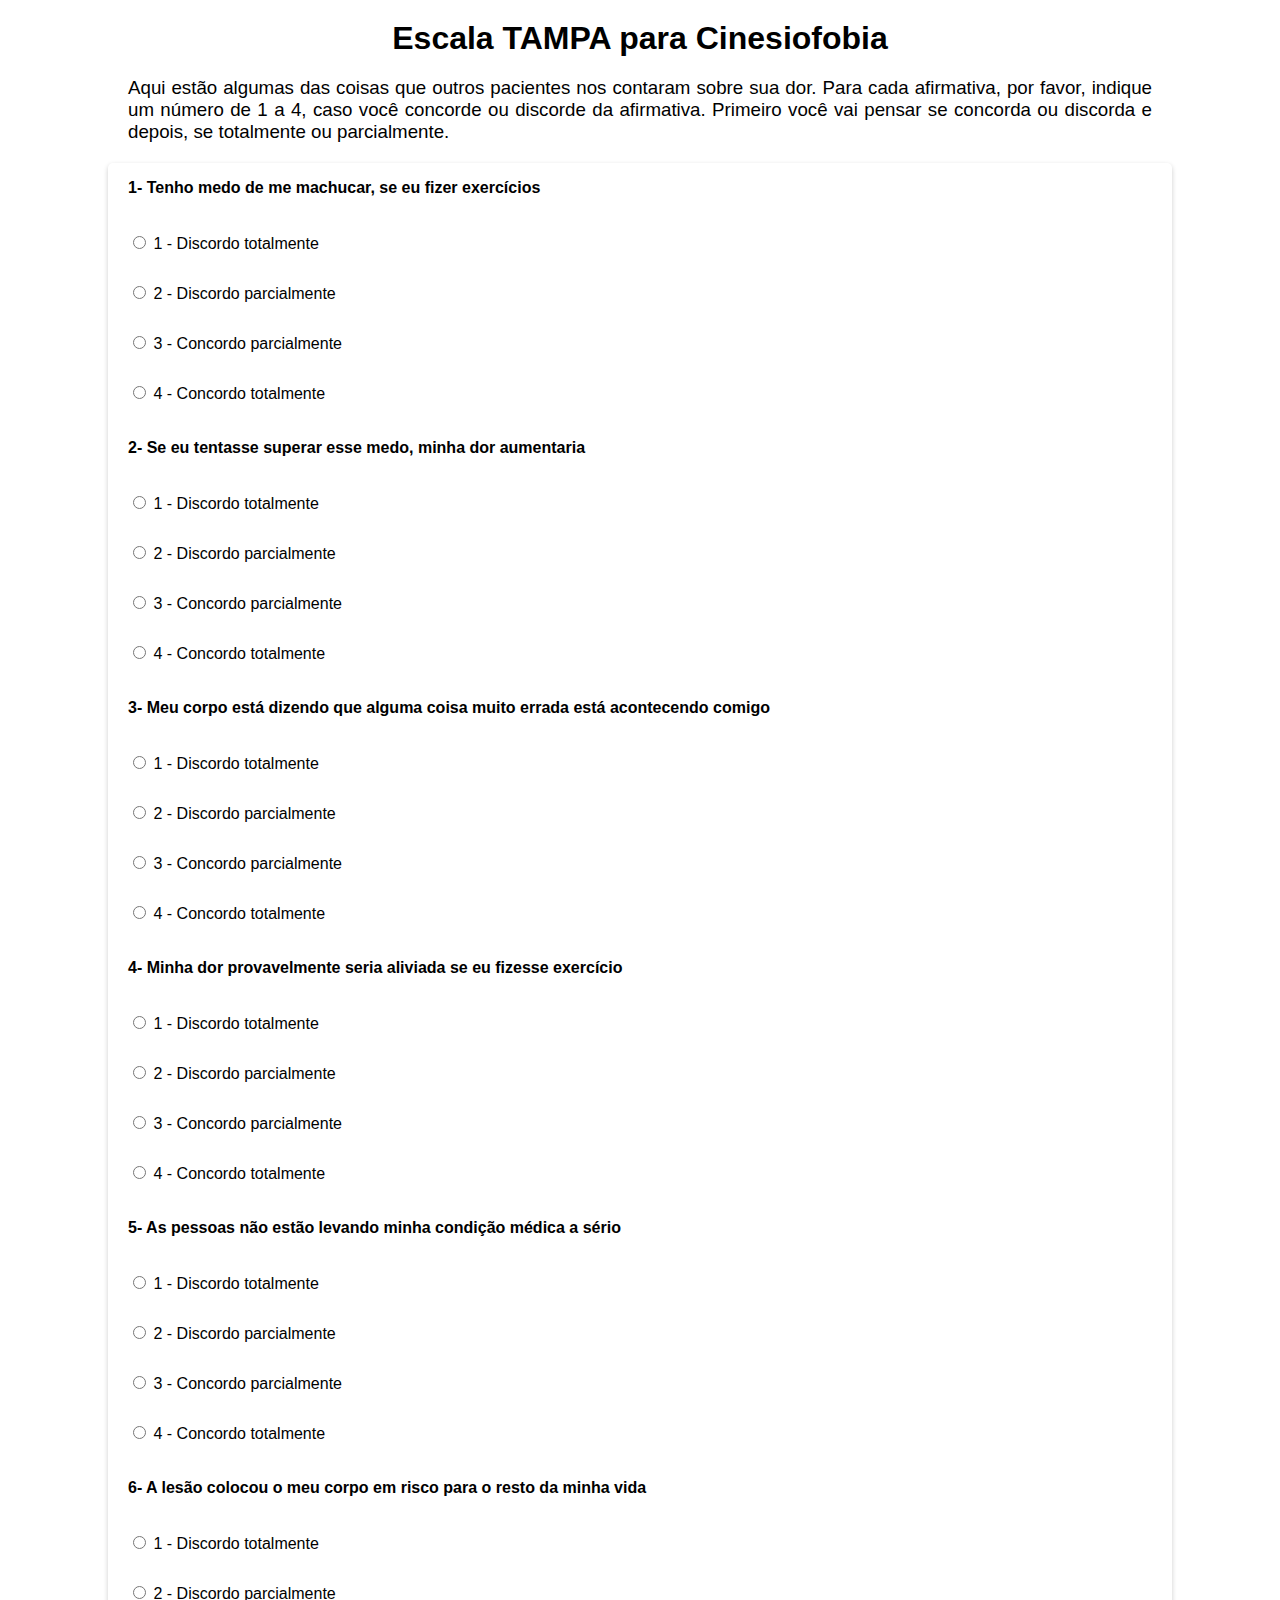
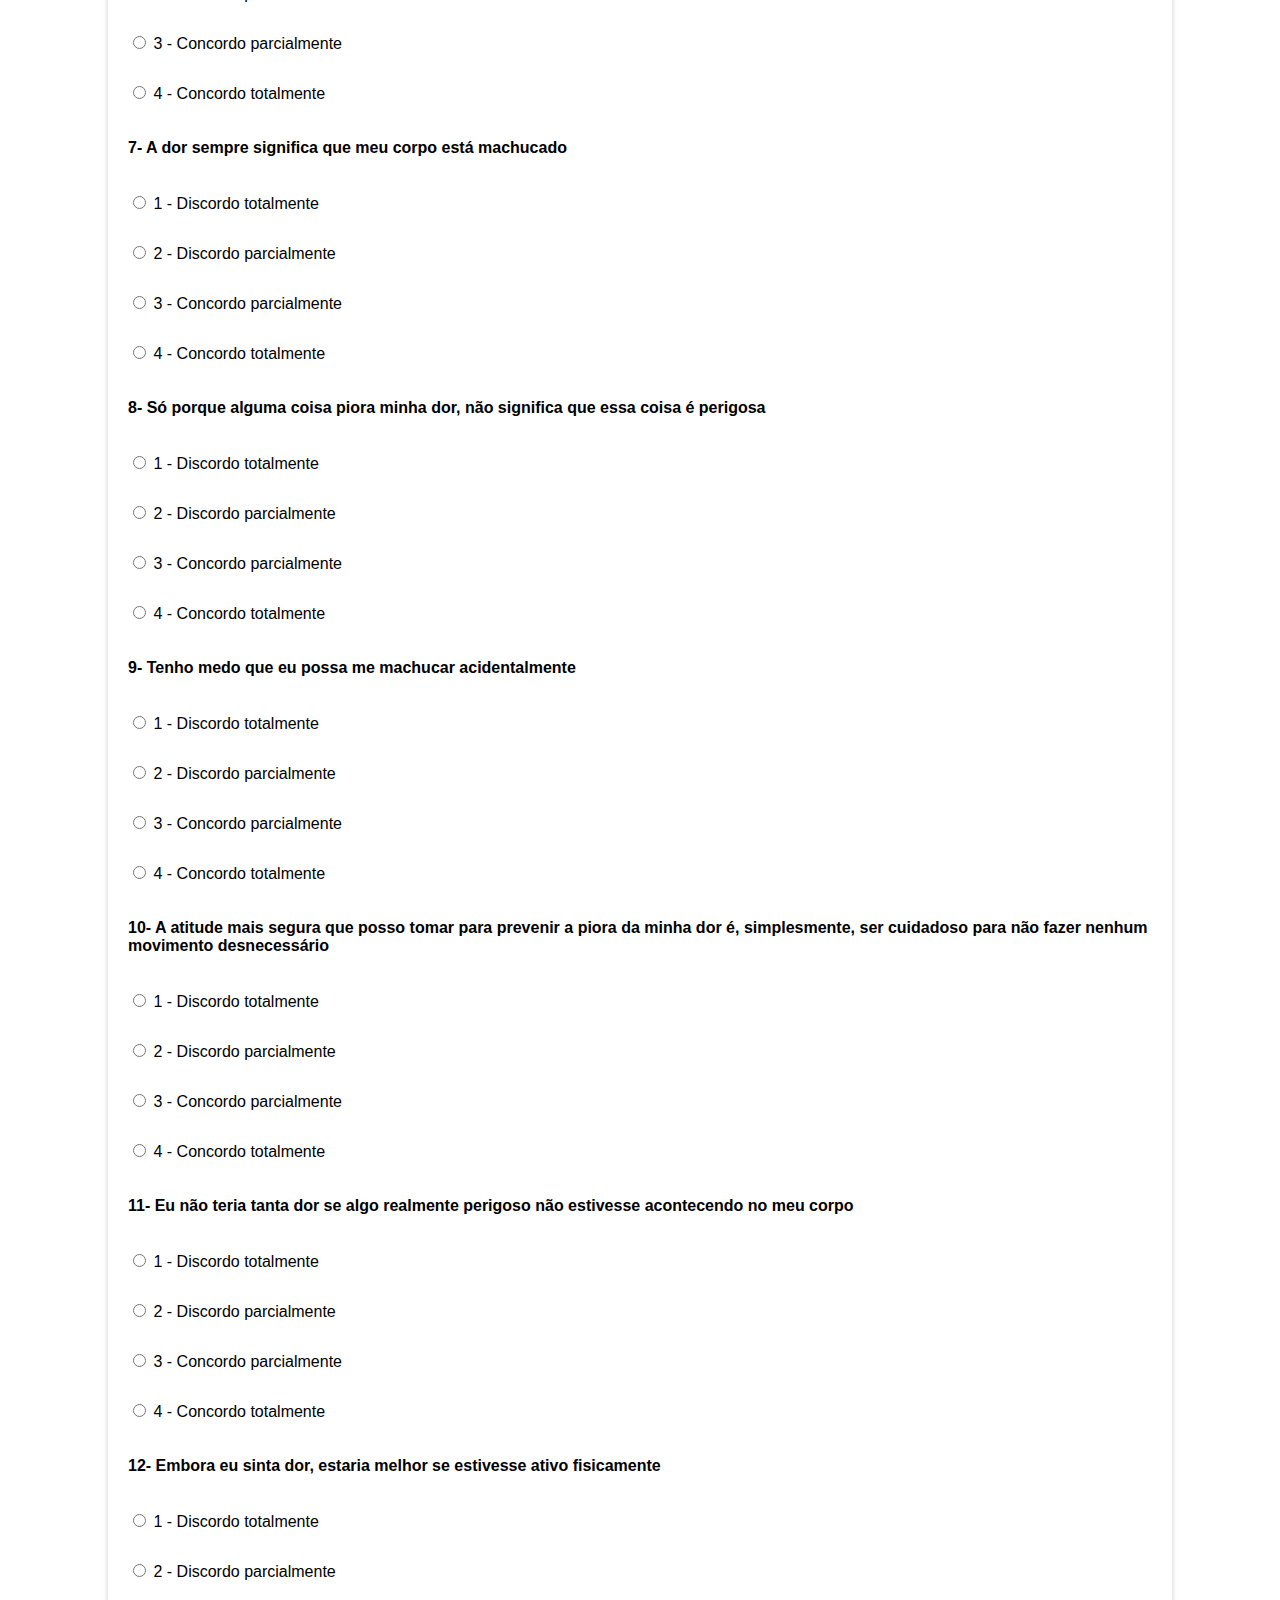
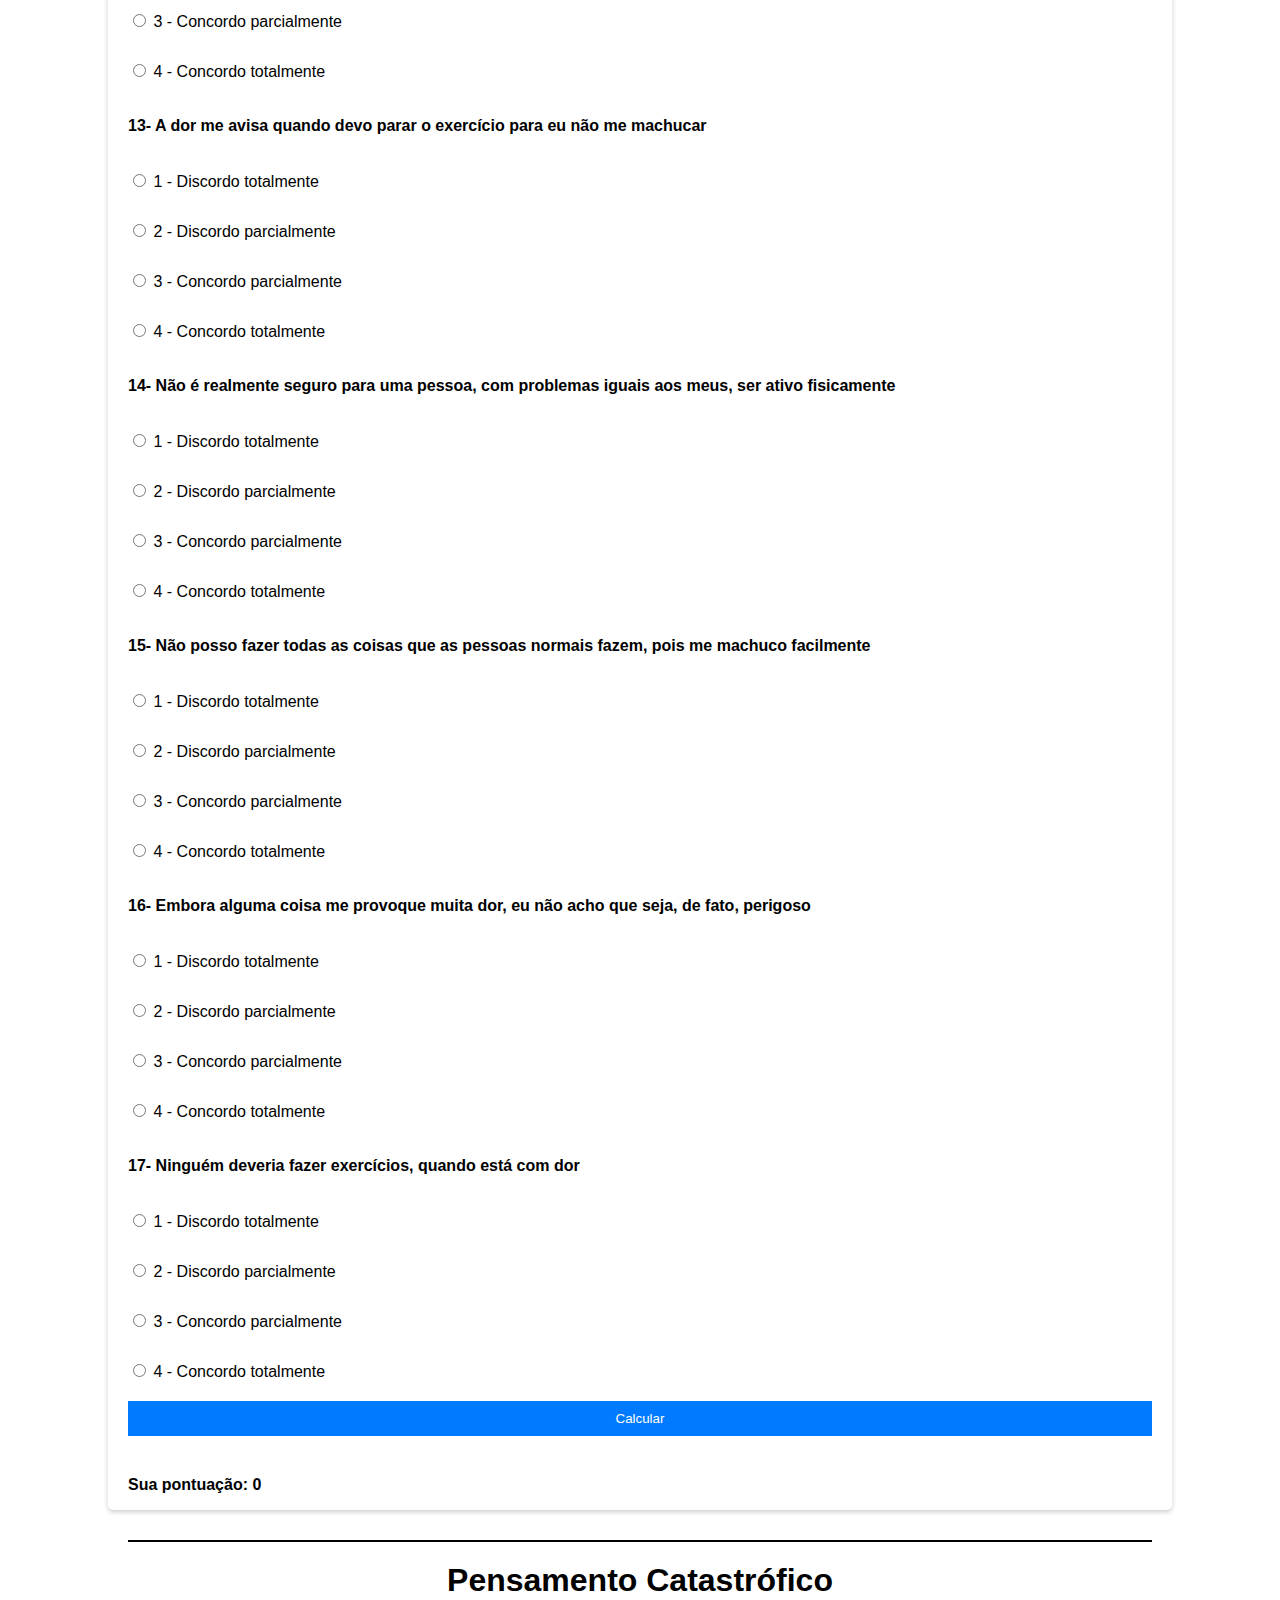
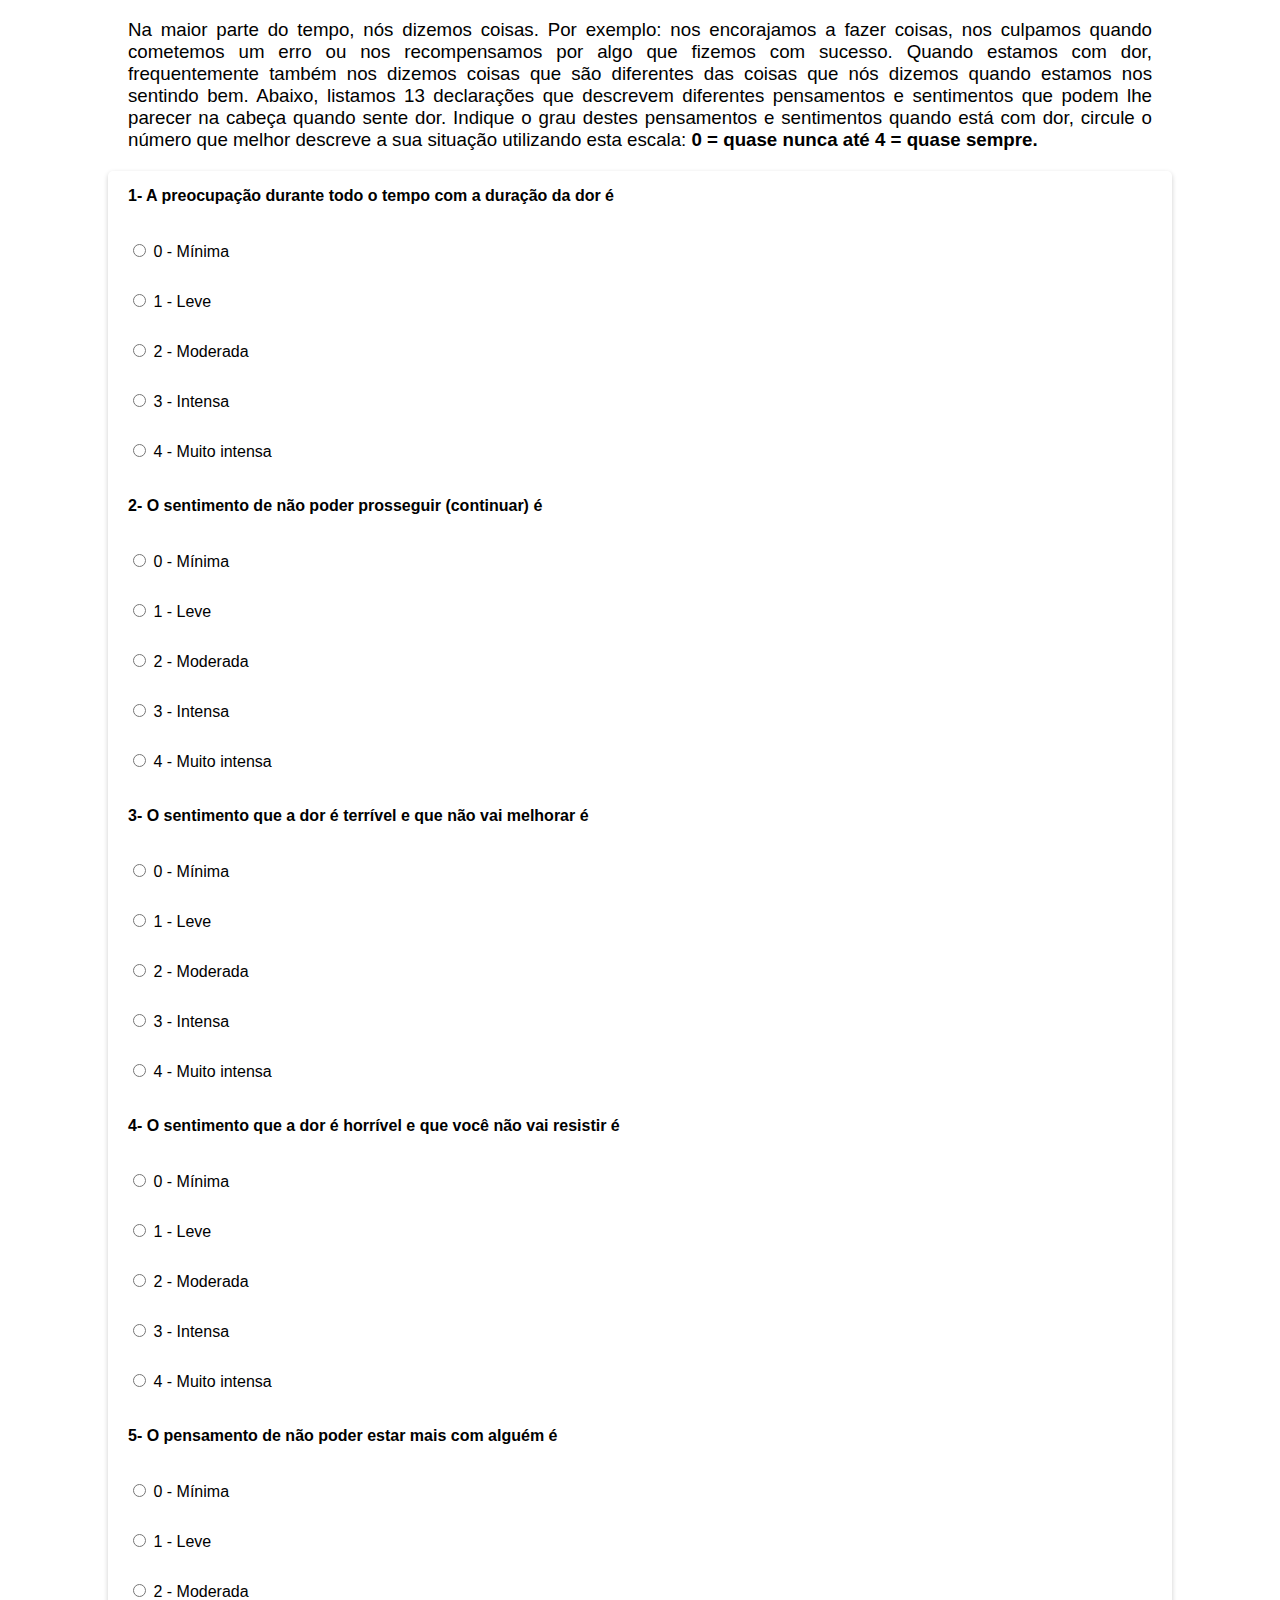
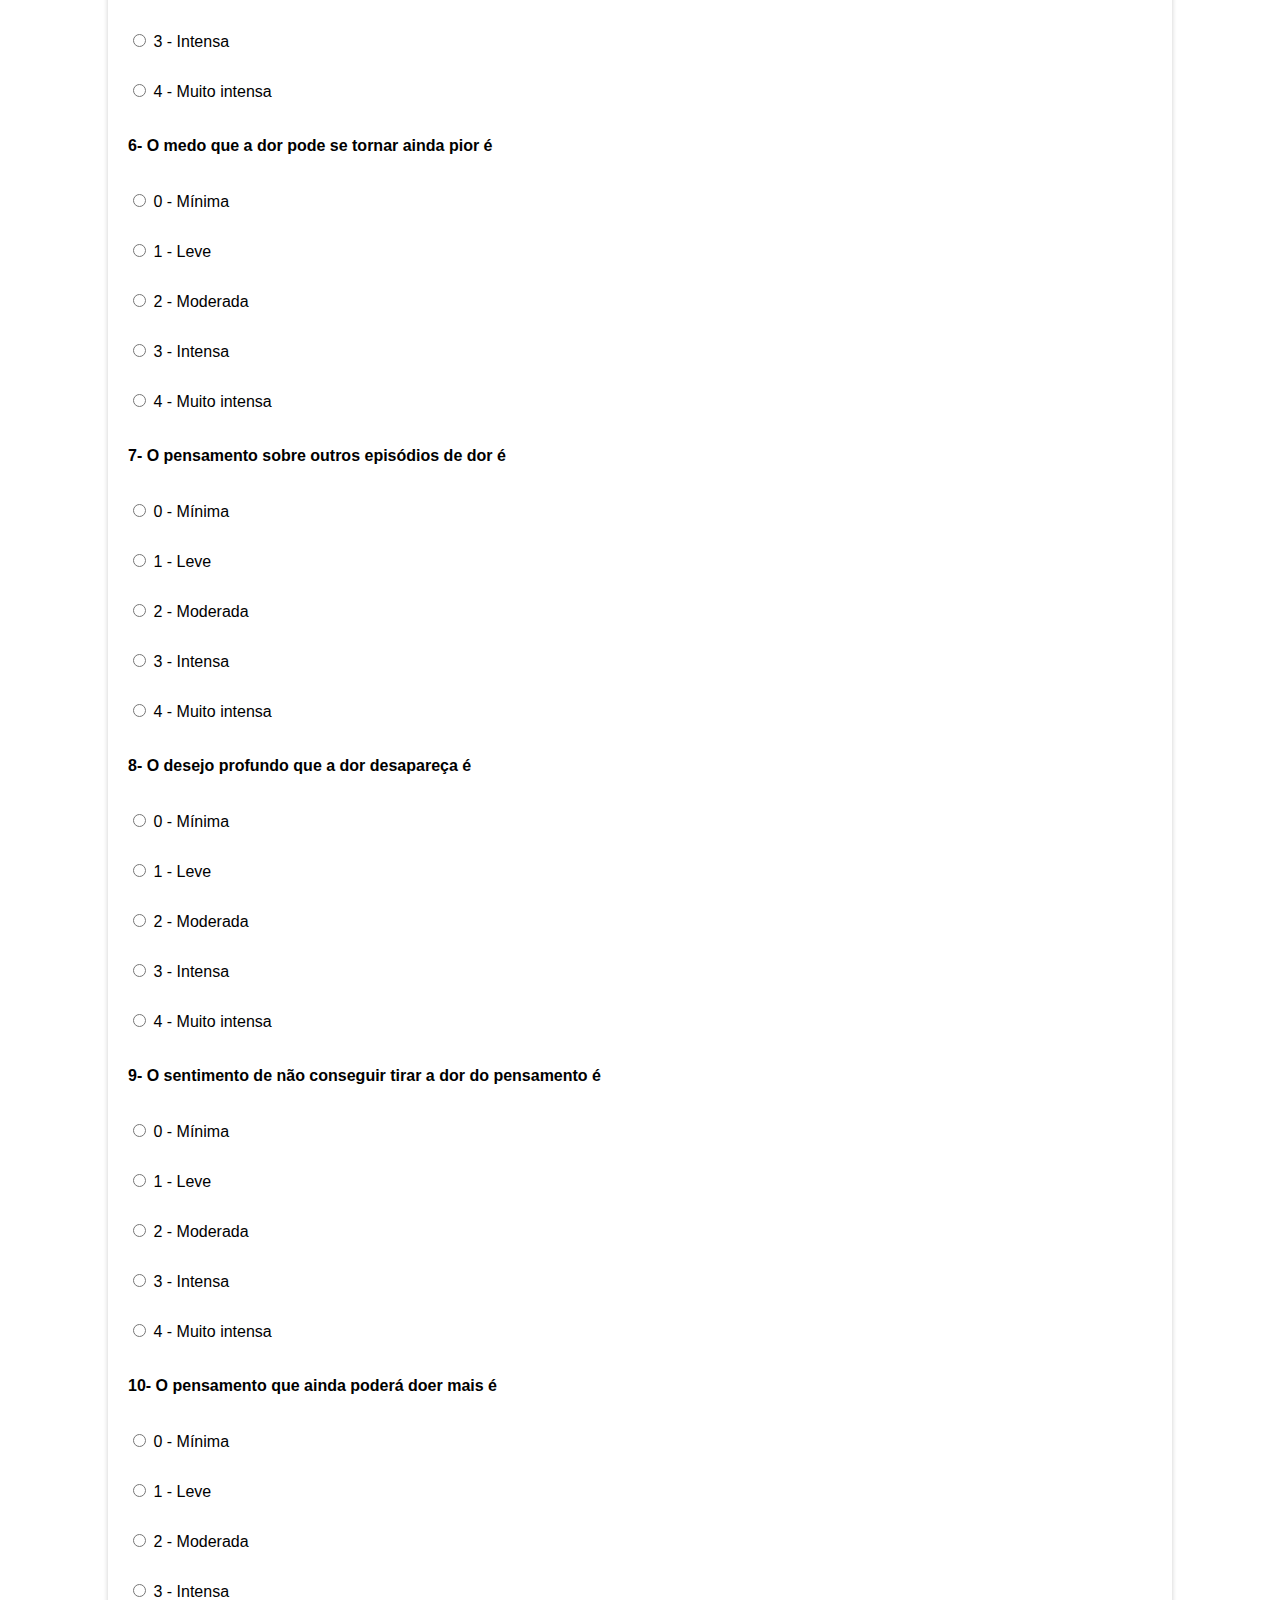
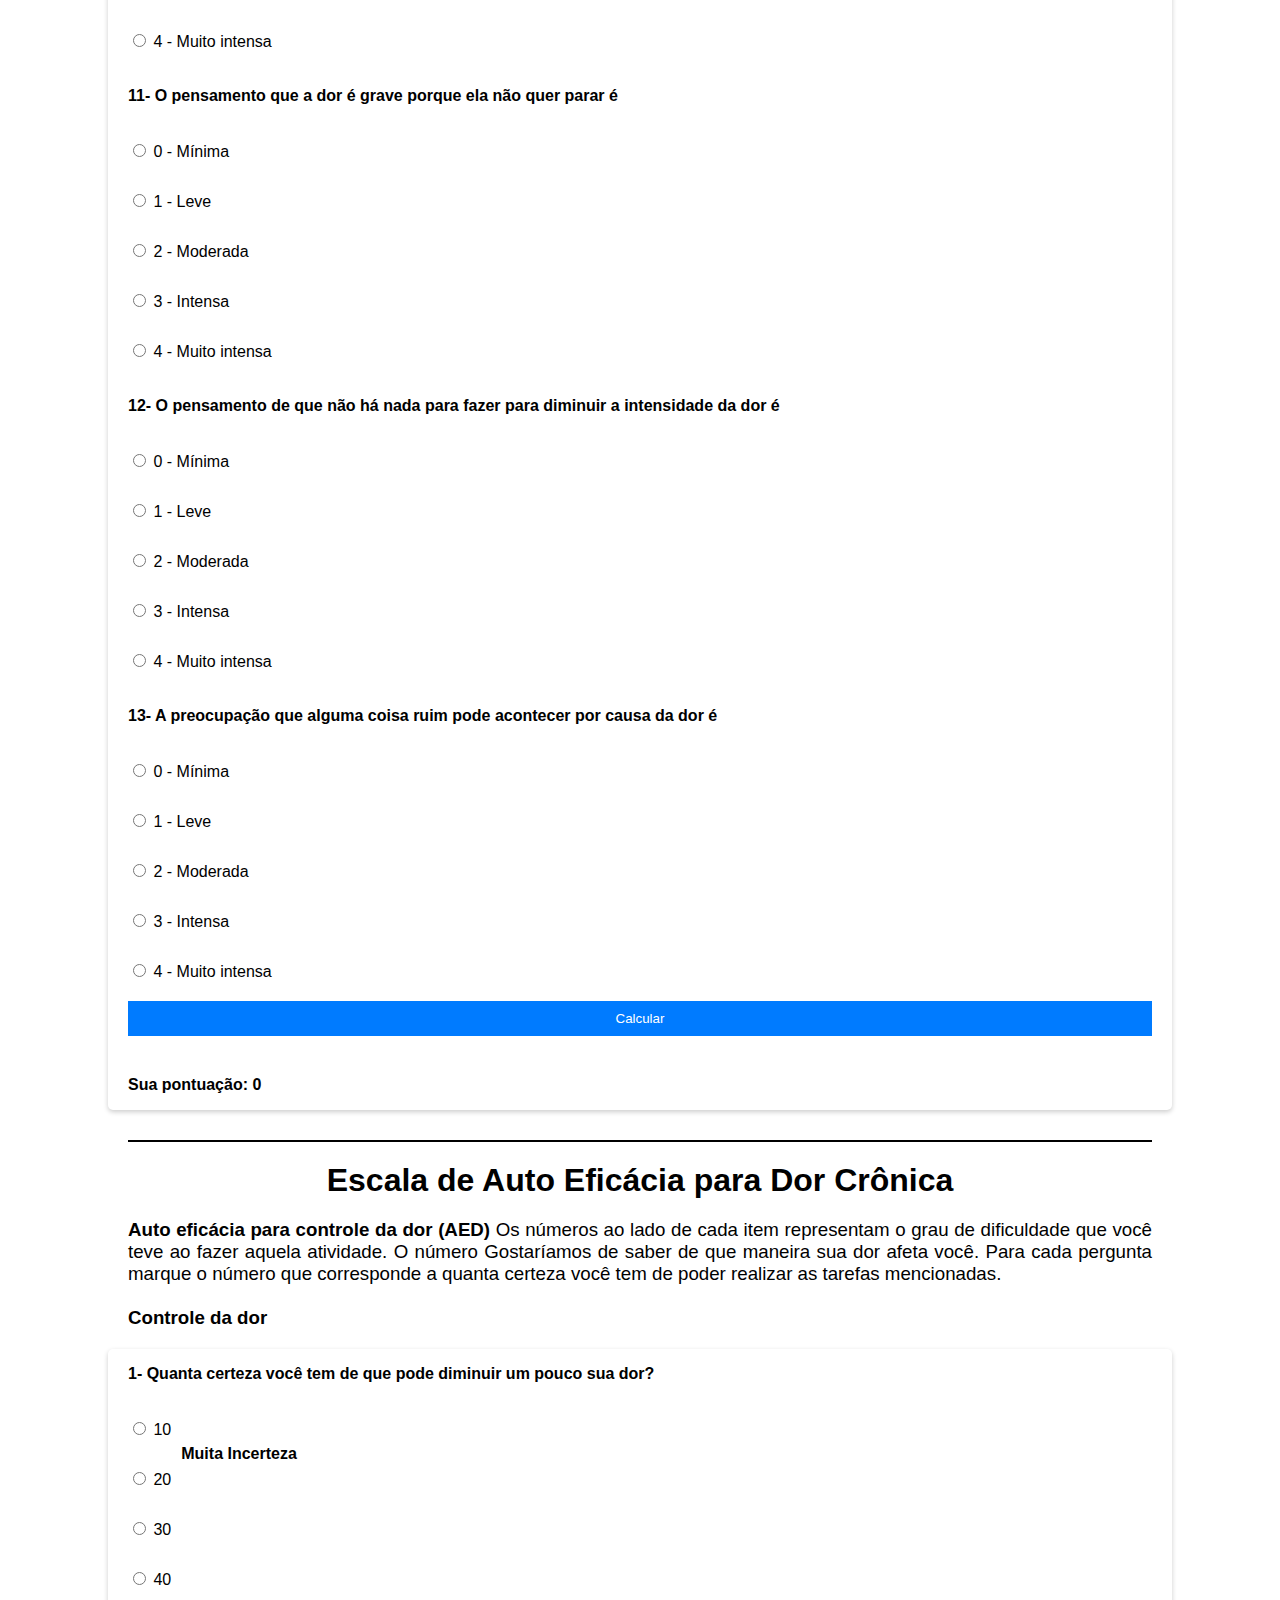
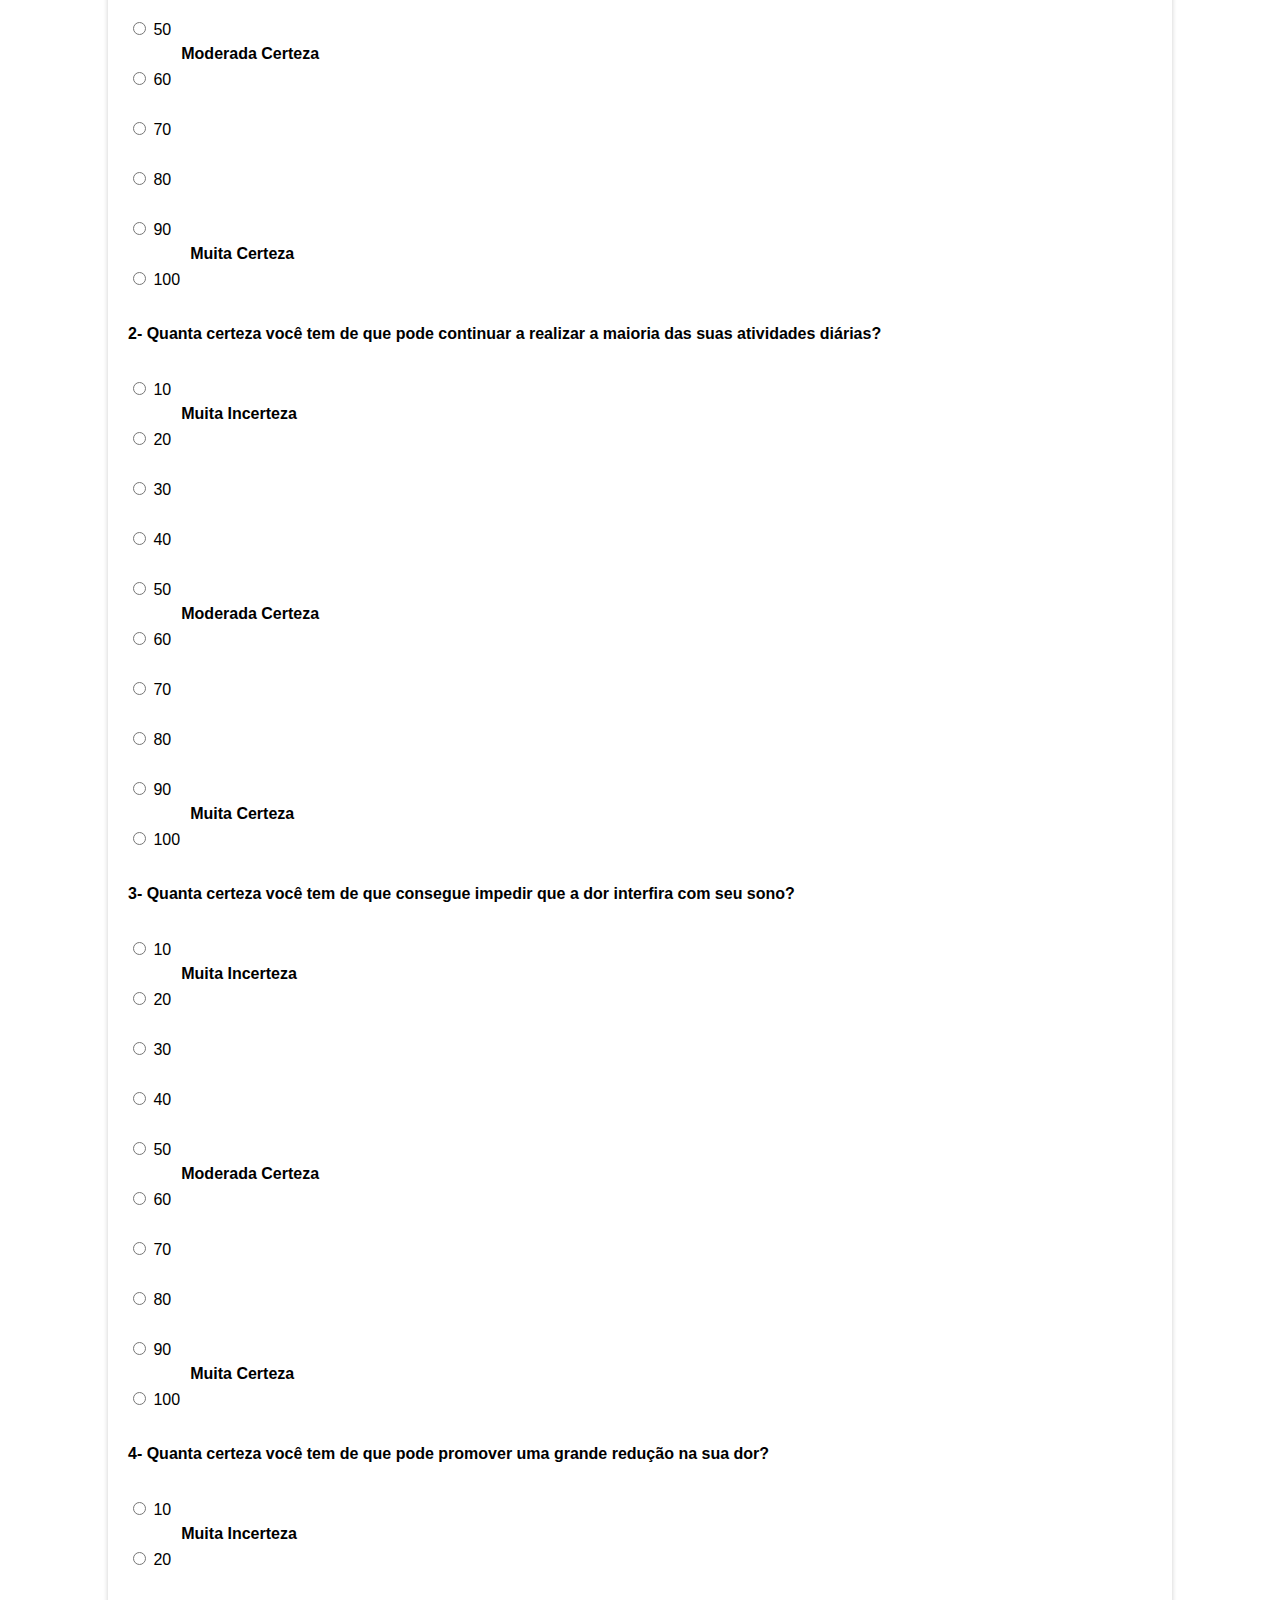
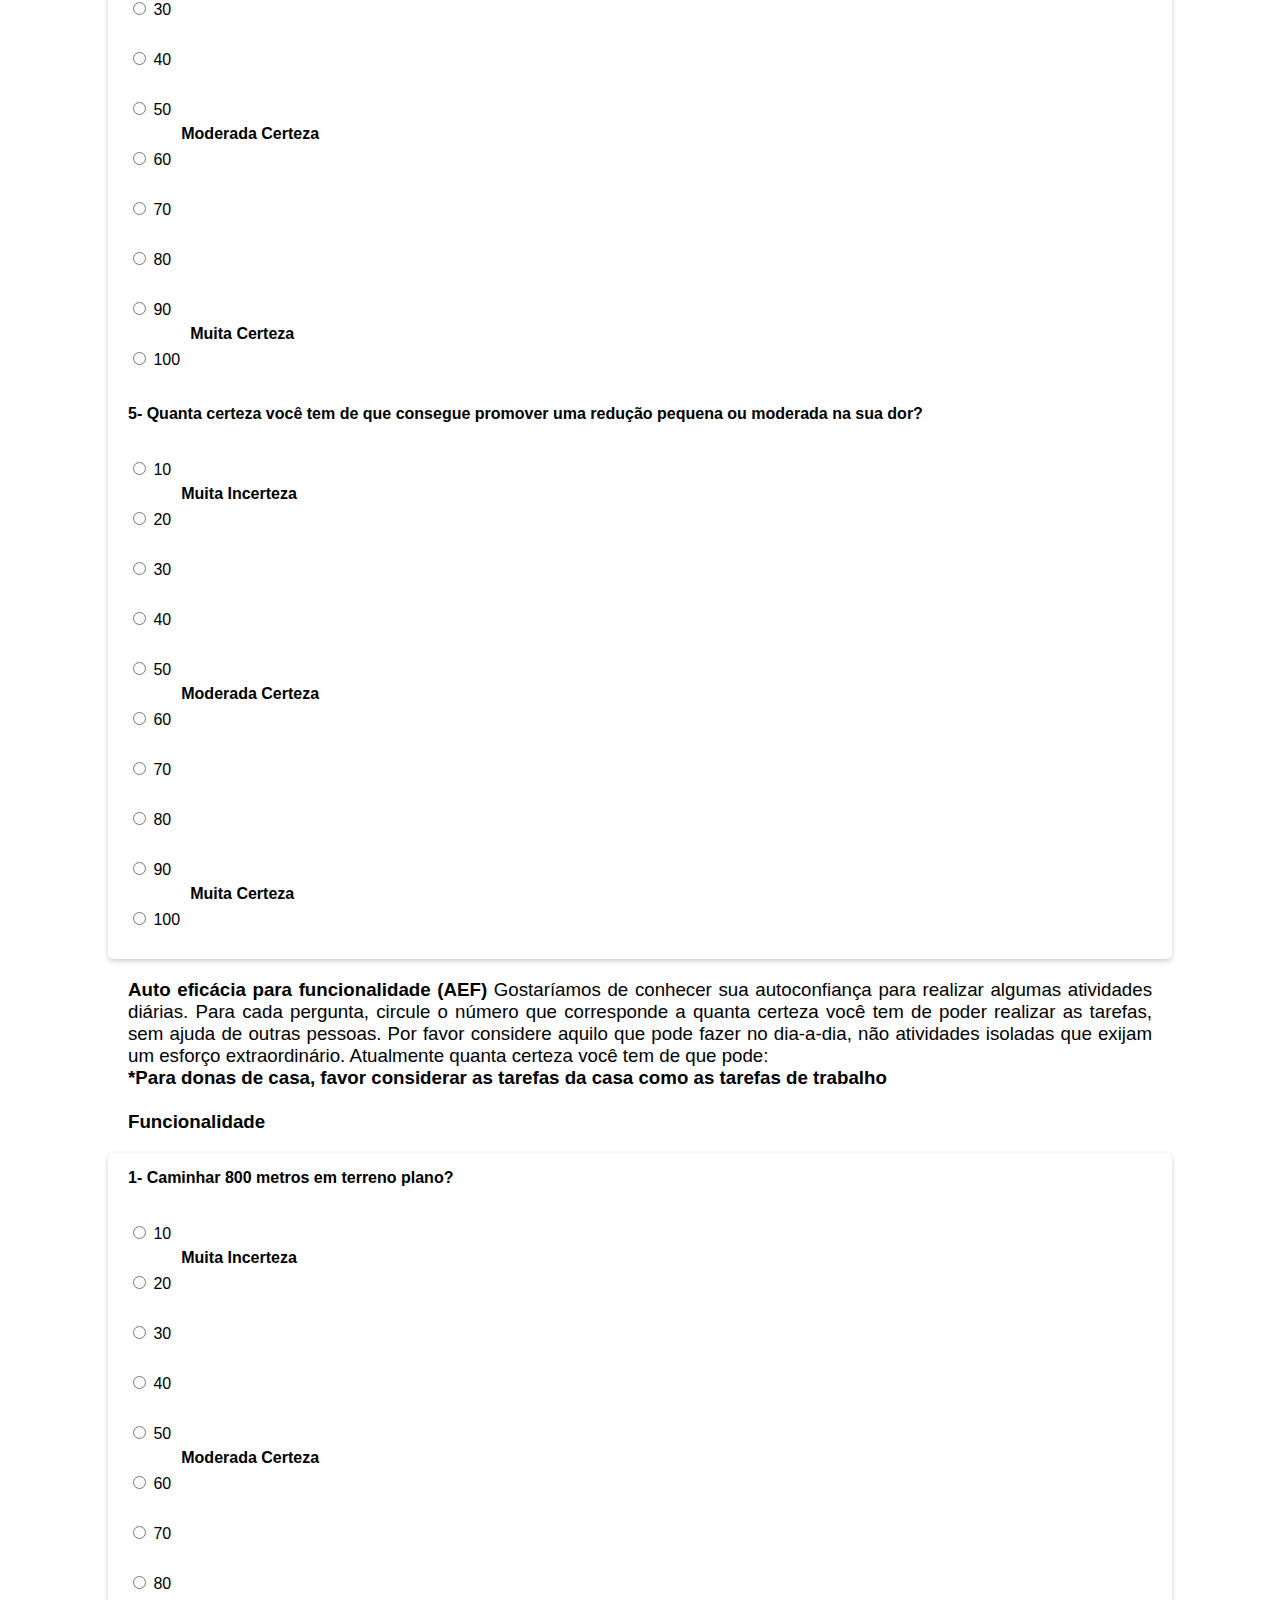
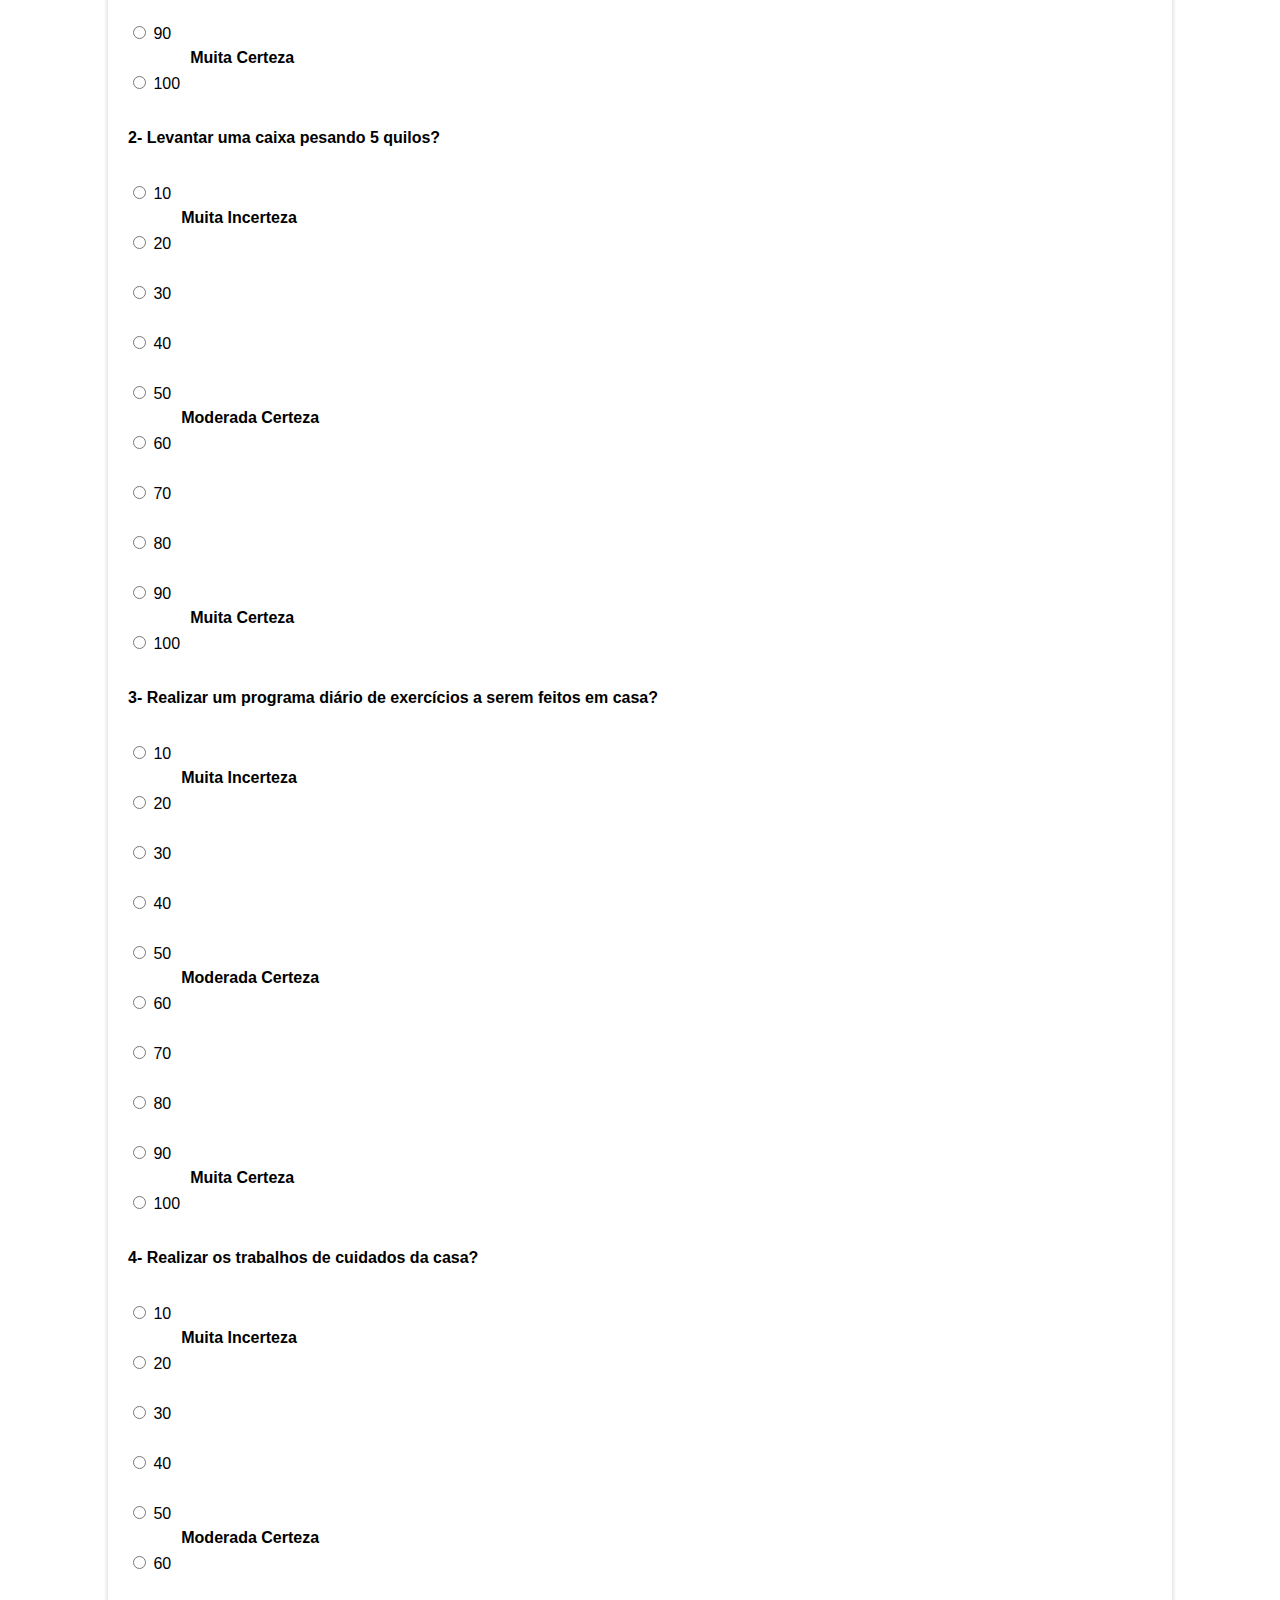
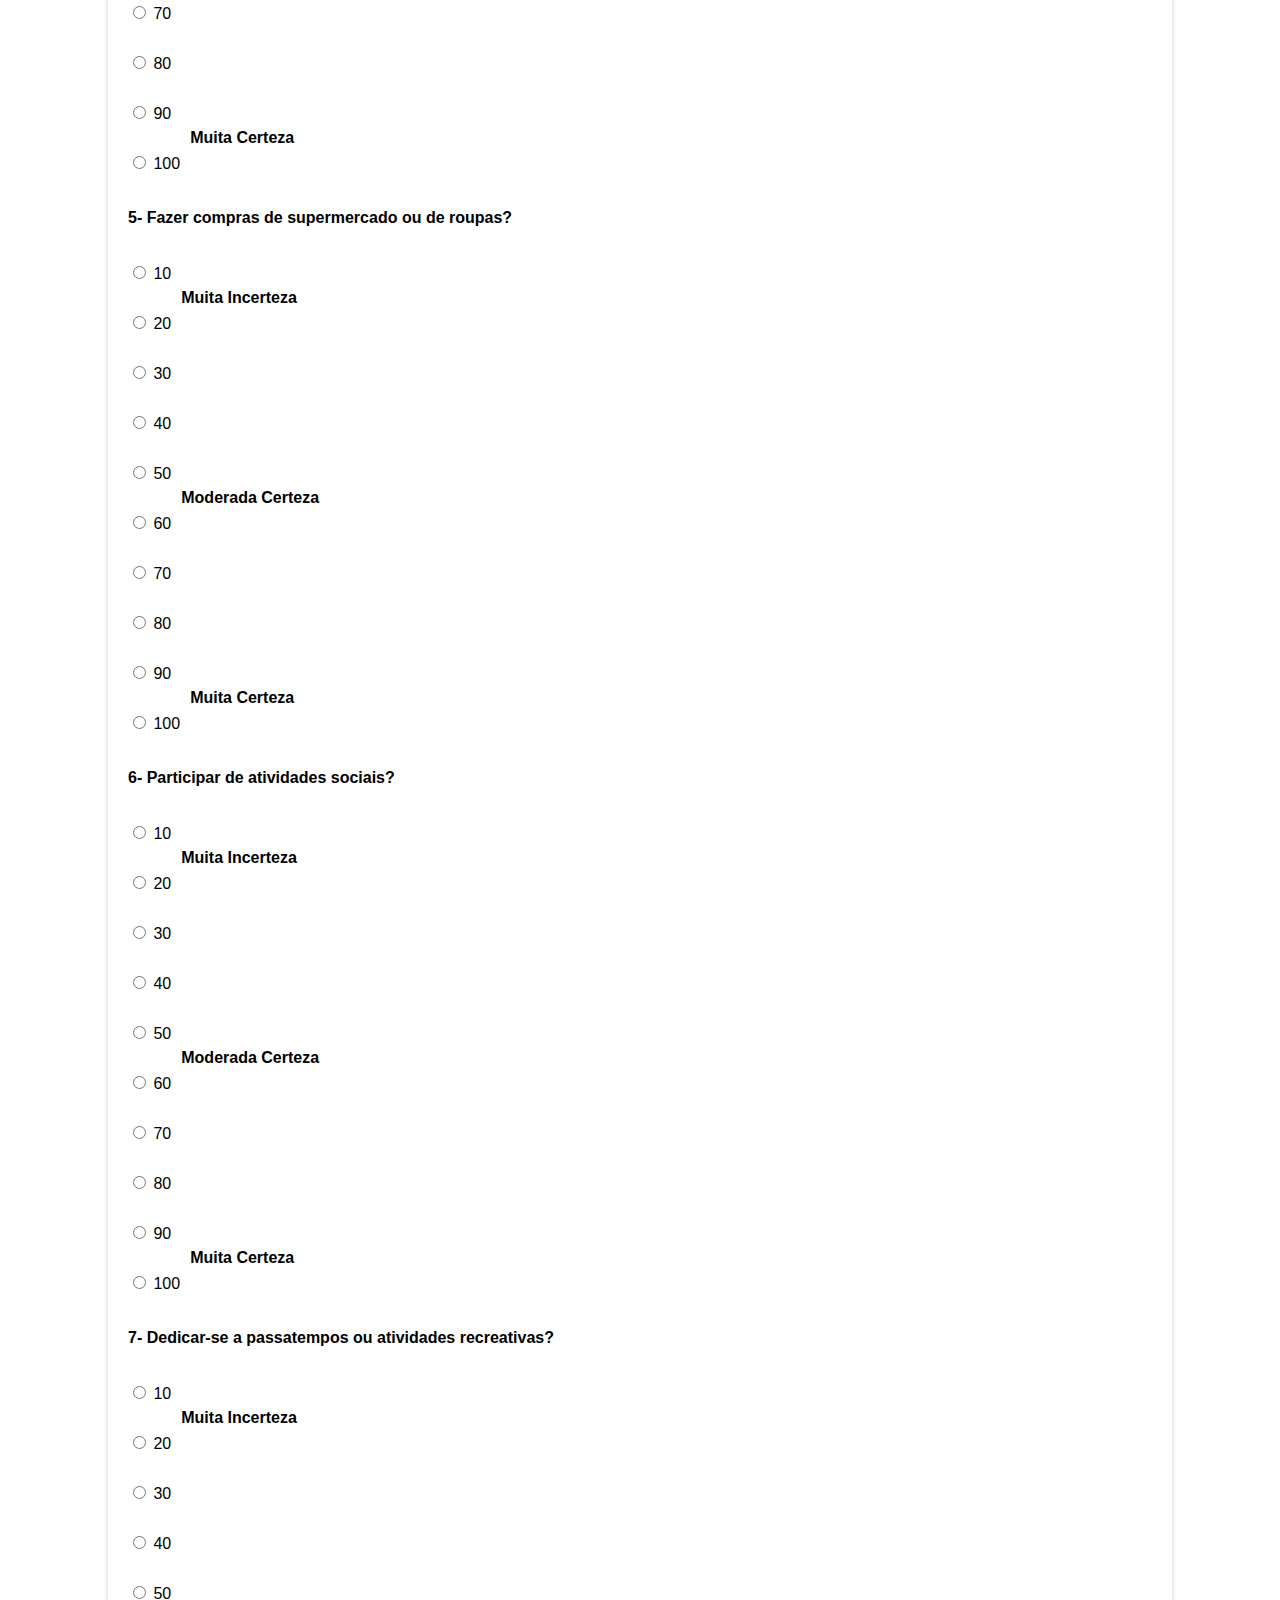
==== commit 7f68559a: "correção do erro do cliente" ====
--- a/index.html
+++ b/index.html
@@ -1176,600 +1176,2633 @@
 
     <div class="divLinha"></div>
 
-    <h1>Autoeficácia</h1>
-
-    <h3 class="h3Form"> Por favor, indique o quanto confiante você está neste momento em poder fazer as seguintes coisas apesar da sua dor. Para indicar sua resposta, circule (ou selecione um número em cada questão, considerando que (0) indica nem um pouco confiante e (6) completamente confiante. <br> <br> Lembre-se, este questionário não está perguntando se você tem feito estas coisas ou não. Mas sim o quanto confiante você se sente em poder fazê-las neste momento, apesar da sua dor.</h3>
+    <h1>Escala de Auto Eficácia para Dor Crônica</h1>
+
+    <h3 class="h3Form"> <strong>Auto eficácia para controle da dor (AED)</strong> Os números ao lado de cada item representam o grau de dificuldade que você teve ao fazer aquela atividade. O número Gostaríamos de saber de que maneira sua dor afeta você. Para cada pergunta marque o número que corresponde a quanta certeza você tem de poder realizar as tarefas mencionadas. <br> <br> <strong>Controle da dor</strong></h3>
 
     <form id="f3formulario">
-        <p>1- Posso aproveitar as coisas apesar da dor.</p>
-        <div class="opcoes">
-    
-            <div class="opdiv">
-    
-                <input type="radio" id="exercicio-concorda" name="f3q1" value="0">
-                <label for="exercicio-concorda">0- Nem um pouco confiante</label>
-    
-            </div>
-    
-    
-            <div class="opdiv">
-    
-                <input type="radio" id="exercicio-discorda" name="f3q1" value="1">
-                <label for="exercicio-discorda">1- Minimamente confiante</label>
-    
-            </div>
-    
-            <div class="opdiv">
-    
-                <input type="radio" id="exercicio-incerto" name="f3q1" value="2">
-                <label for="exercicio-incerto">2- Pouco confiante</label>
-    
-            </div>
-    
-            <div class="opdiv">
-    
-                <input type="radio" id="exercicio-concorda" name="f3q1" value="3">
-                <label for="exercicio-concorda">3- Moderadamente confiante</label>
-    
-            </div>
-    
-            <div class="opdiv">
-    
-                <input type="radio" id="exercicio-concorda" name="f3q1" value="4">
-                <label for="exercicio-concorda">4- Razoavelmente confiante</label>
-    
-    
-            </div>
-    
-            <div class="opdiv">
-    
-                <input type="radio" id="exercicio-concorda" name="f3q1" value="5">
-                <label for="exercicio-concorda">5- Confiante</label>
-    
-    
-            </div>
-    
-            <div class="opdiv">
-    
-                <input type="radio" id="exercicio-concorda" name="f3q1" value="6">
-                <label for="exercicio-concorda">6- Muito confiante</label>
-    
-    
-            </div>
-    
-        </div>
-    
-        <p>2- Posso fazer a maior parte das minhas tarefas domésticas (ex: Lavar a louça, arrumar a casa, lavar o carro....) apesar da dor.</p>
-        <div class="opcoes">
-    
-            <div class="opdiv">
-    
-                <input type="radio" id="exercicio-concorda" name="f3q2" value="0">
-                <label for="exercicio-concorda">0- Nem um pouco confiante</label>
-            </div>
-    
-            <div class="opdiv">
-    
-                <input type="radio" id="exercicio-discorda" name="f3q2" value="1">
-                <label for="exercicio-discorda">1- Minimamente confiante</label>
-    
-            </div>
-    
-            <div class="opdiv">
-    
-                <input type="radio" id="exercicio-incerto" name="f3q2" value="2">
-                <label for="exercicio-incerto">2 - Moderada</label>
-    
-            </div>
-    
-            <div class="opdiv">
-    
-                <input type="radio" id="exercicio-concorda" name="f3q2" value="3">
-                <label for="exercicio-concorda">3- Moderadamente confiante</label>
-    
-    
-            </div>
-    
-            <div class="opdiv">
-    
-                <input type="radio" id="exercicio-concorda" name="f3q13" value="4">
-                <label for="exercicio-concorda">4- Razoavelmente confiante</label>
-    
-    
-            </div>
-    
-            <div class="opdiv">
-    
-                <input type="radio" id="exercicio-concorda" name="f3q1" value="5">
-                <label for="exercicio-concorda">5- Confiante</label>
-    
-    
-            </div>
-    
-            <div class="opdiv">
-    
-                <input type="radio" id="exercicio-concorda" name="f3q1" value="6">
-                <label for="exercicio-concorda">6- Muito confiante</label>
-    
-    
-            </div>
-    
-    
-        </div>
-    
-        <p>3- Continuo encontrando meus amigos e familiares com a mesma frequência que antes apesar da dor.</p>
-        <div class="opcoes">
-    
-            <div class="opdiv">
-    
-                <input type="radio" id="exercicio-concorda" name="f3q3" value="0">
-                <label for="exercicio-concorda">0- Nem um pouco confiante</label>
-    
-    
-            </div>
-            <div class="opdiv">
-    
-                <input type="radio" id="exercicio-discorda" name="f3q3" value="1">
-                <label for="exercicio-discorda">1- Minimamente confiante</label>
-    
-    
-            </div>
-            <div class="opdiv">
-    
-                <input type="radio" id="exercicio-incerto" name="f3q3" value="2">
-                <label for="exercicio-incerto">2 - Moderada</label>
-    
-    
-            </div>
-            <div class="opdiv">
-    
-                <input type="radio" id="exercicio-concorda" name="f3q3" value="3">
-                <label for="exercicio-concorda">3- Moderadamente confiante</label>
-    
-    
-            </div>
-    
-            <div class="opdiv">
-    
-                <input type="radio" id="exercicio-concorda" name="f3q13" value="4">
-                <label for="exercicio-concorda">4- Razoavelmente confiante</label>
-    
-    
-            </div>
-    
-            <div class="opdiv">
-    
-                <input type="radio" id="exercicio-concorda" name="f3q1" value="5">
-                <label for="exercicio-concorda">5- Confiante</label>
-    
-    
-            </div>
-    
-            <div class="opdiv">
-    
-                <input type="radio" id="exercicio-concorda" name="f3q1" value="6">
-                <label for="exercicio-concorda">6- Muito confiante</label>
-    
-    
-            </div>
-    
-        </div>
-    
-        <p>4- Posso lidar com a dor na maior parte das situações.</p>
-        <div class="opcoes">
-    
-            <div class="opdiv">
-    
-                <input type="radio" id="exercicio-concorda" name="f3q4" value="0">
-                <label for="exercicio-concorda">0- Nem um pouco confiante</label>
-    
-    
-            </div>
-    
-            <div class="opdiv">
-    
-                <input type="radio" id="exercicio-discorda" name="f3q4" value="1">
-                <label for="exercicio-discorda">1- Minimamente confiante</label>
-    
-    
-            </div>
-    
-            <div class="opdiv">
-    
-                <input type="radio" id="exercicio-incerto" name="f3q4" value="2">
-                <label for="exercicio-incerto">2 - Moderada</label>
-    
-    
-            </div>
-    
-            <div class="opdiv">
-    
-                <input type="radio" id="exercicio-concorda" name="f3q4" value="3">
-                <label for="exercicio-concorda">3- Moderadamente confiante</label>
-    
-            </div>
-    
-            <div class="opdiv">
-    
-                <input type="radio" id="exercicio-concorda" name="f3q13" value="4">
-                <label for="exercicio-concorda">4- Razoavelmente confiante</label>
-    
-    
-            </div>
-    
-            <div class="opdiv">
-    
-                <input type="radio" id="exercicio-concorda" name="f3q1" value="5">
-                <label for="exercicio-concorda">5- Confiante</label>
-    
-    
-            </div>
-    
-            <div class="opdiv">
-    
-                <input type="radio" id="exercicio-concorda" name="f3q1" value="6">
-                <label for="exercicio-concorda">6- Muito confiante</label>
-    
-    
-            </div>
-    
-    
-        </div>
-    
-        <p>5- Posso fazer alguns trabalhos apesar da minha dor (ex: trabalhos de casa e emprego remunerado ou não).</p>
-        <div class="opcoes">
-    
-            <div class="opdiv">
-    
-                <input type="radio" id="exercicio-concorda" name="f3q5" value="0">
-                <label for="exercicio-concorda">0- Nem um pouco confiante</label>
-    
-    
-            </div>
-            <div class="opdiv">
-    
-                <input type="radio" id="exercicio-discorda" name="f3q5" value="1">
-                <label for="exercicio-discorda">1- Minimamente confiante</label>
-    
-    
-            </div>
-    
-            <div class="opdiv">
-                <input type="radio" id="exercicio-incerto" name="f3q5" value="2">
-                <label for="exercicio-incerto">2 - Moderada</label>
-    
-            </div>
-    
-            <div class="opdiv">
-    
-                <input type="radio" id="exercicio-concorda" name="f3q5" value="3">
-                <label for="exercicio-concorda">3- Moderadamente confiante</label>
-    
-            </div>
-    
-            <div class="opdiv">
-    
-                <input type="radio" id="exercicio-concorda" name="f3q13" value="4">
-                <label for="exercicio-concorda">4- Razoavelmente confiante</label>
-    
-    
-            </div>
-    
-            <div class="opdiv">
-    
-                <input type="radio" id="exercicio-concorda" name="f3q1" value="5">
-                <label for="exercicio-concorda">5- Confiante</label>
-    
-    
-            </div>
-    
-            <div class="opdiv">
-    
-                <input type="radio" id="exercicio-concorda" name="f3q1" value="6">
-                <label for="exercicio-concorda">6- Muito confiante</label>
-    
-    
-            </div>
-    
-        </div>
-    
-        <p>6- Posso fazer muitas coisas que aprecio apesar da dor (ex: lazer, artesanato, esporte....)</p>
-        <div class="opcoes">
-    
-            <div class="opdiv">
-    
-                <input type="radio" id="exercicio-concorda" name="f3q6" value="0">
-                <label for="exercicio-concorda">0- Nem um pouco confiante</label>
-    
-            </div>
-    
-            <div class="opdiv">
-    
-                <input type="radio" id="exercicio-discorda" name="f3q6" value="1">
-                <label for="exercicio-discorda">1- Minimamente confiante</label>
-    
-            </div>
-    
-            <div class="opdiv">
-    
-                <input type="radio" id="exercicio-incerto" name="f3q6" value="2">
-                <label for="exercicio-incerto">2 - Moderada</label>
-    
-    
-            </div>
-    
-            <div class="opdiv">
-    
-                <input type="radio" id="exercicio-concorda" name="f3q6" value="3">
-                <label for="exercicio-concorda">3- Moderadamente confiante</label>
-    
-            </div>
-    
-            <div class="opdiv">
-    
-                <input type="radio" id="exercicio-concorda" name="f3q13" value="4">
-                <label for="exercicio-concorda">4- Razoavelmente confiante</label>
-    
-    
-            </div>
-    
-            <div class="opdiv">
-    
-                <input type="radio" id="exercicio-concorda" name="f3q1" value="5">
-                <label for="exercicio-concorda">5- Confiante</label>
-    
-    
-            </div>
-    
-            <div class="opdiv">
-    
-                <input type="radio" id="exercicio-concorda" name="f3q1" value="6">
-                <label for="exercicio-concorda">6- Muito confiante</label>
-    
-    
-            </div>
-        </div>
-    
-        <p>7- Posso lidar com a dor sem usar remédios.</p>
-        <div class="opcoes">
-    
-            <div class="opdiv">
-    
-                <input type="radio" id="exercicio-concorda" name="f3q7" value="0">
-                <label for="exercicio-concorda">0- Nem um pouco confiante</label>
-    
-    
-            </div>
-            <div class="opdiv">
-    
-                <input type="radio" id="exercicio-discorda" name="f3q7" value="1">
-                <label for="exercicio-discorda">1- Minimamente confiante</label>
-    
-            </div>
-    
-            <div class="opdiv">
-    
-                <input type="radio" id="exercicio-incerto" name="f3q7" value="2">
-                <label for="exercicio-incerto">2 - Moderada</label>
-    
-            </div>
-    
-            <div class="opdiv">
-    
-                <input type="radio" id="exercicio-concorda" name="f3q7" value="3">
-                <label for="exercicio-concorda">3- Moderadamente confiante</label>
-    
-            </div>
-    
-    
-            <div class="opdiv">
-    
-                <input type="radio" id="exercicio-concorda" name="f3q7" value="4">
-                <label for="exercicio-concorda">4- Razoavelmente confiante</label>
-    
-    
-            </div>
-    
-            <div class="opdiv">
-    
-                <input type="radio" id="exercicio-concorda" name="f3q7" value="5">
-                <label for="exercicio-concorda">5- Confiante</label>
-    
-    
-            </div>
-    
-            <div class="opdiv">
-    
-                <input type="radio" id="exercicio-concorda" name="f3q7" value="6">
-                <label for="exercicio-concorda">6- Muito confiante</label>
-    
-    
-            </div>
-    
-        </div>
-    
-        <p>8- Posso alcançar a maior parte dos meus objetivos na vida apesar da dor.</p>
-        <div class="opcoes">
-    
-            <div class="opdiv">
-    
-                <input type="radio" id="exercicio-concorda" name="f3q8" value="0">
-                <label for="exercicio-concorda">0- Nem um pouco confiante</label>
-    
-            </div>
-    
-            <div class="opdiv">
-    
-                <input type="radio" id="exercicio-discorda" name="f3q8" value="1">
-                <label for="exercicio-discorda">1- Minimamente confiante</label>
-    
-            </div>
-    
-            <div class="opdiv">
-    
-                <input type="radio" id="exercicio-incerto" name="f3q8" value="2">
-                <label for="exercicio-incerto">2 - Moderada</label>
-    
-            </div>
-    
-            <div class="opdiv">
-    
-                <input type="radio" id="exercicio-concorda" name="f3q8" value="3">
-                <label for="exercicio-concorda">3- Moderadamente confiante</label>
-    
-            </div>
-    
-    
-            <div class="opdiv">
-    
-                <input type="radio" id="exercicio-concorda" name="f3q8" value="4">
-                <label for="exercicio-concorda">4- Razoavelmente confiante</label>
-    
-    
-            </div>
-    
-            <div class="opdiv">
-    
-                <input type="radio" id="exercicio-concorda" name="f3q8" value="5">
-                <label for="exercicio-concorda">5- Confiante</label>
-    
-    
-            </div>
-    
-            <div class="opdiv">
-    
-                <input type="radio" id="exercicio-concorda" name="f3q8" value="6">
-                <label for="exercicio-concorda">6- Muito confiante</label>
-    
-    
-            </div>
-    
-        </div>
-    
-        <p>9- Apesar da dor posso viver uma vida normal.</p>
-        <div class="opcoes">
-    
-            <div class="opdiv">
-    
-                <input type="radio" id="exercicio-concorda" name="f3q9" value="0">
-                <label for="exercicio-concorda">0- Nem um pouco confiante</label>
-    
-            </div>
-    
-            <div class="opdiv">
-    
-                <input type="radio" id="exercicio-discorda" name="f3q9" value="1">
-                <label for="exercicio-discorda">1- Minimamente confiante</label>
-    
-            </div>
-    
-            <div class="opdiv">
-    
-                <input type="radio" id="exercicio-incerto" name="f3q9" value="2">
-                <label for="exercicio-incerto">2 - Moderada</label>
-    
-            </div>
-    
-            <div class="opdiv">
-    
-                <input type="radio" id="exercicio-concorda" name="f3q9" value="3">
-                <label for="exercicio-concorda">3- Moderadamente confiante</label>
-    
-    
-            </div>
-    
-            <div class="opdiv">
-    
-                <input type="radio" id="exercicio-concorda" name="f3q8" value="4">
-                <label for="exercicio-concorda">4- Razoavelmente confiante</label>
-    
-    
-            </div>
-    
-            <div class="opdiv">
-    
-                <input type="radio" id="exercicio-concorda" name="f3q8" value="5">
-                <label for="exercicio-concorda">5- Confiante</label>
-    
-    
-            </div>
-    
-            <div class="opdiv">
-    
-                <input type="radio" id="exercicio-concorda" name="f3q8" value="6">
-                <label for="exercicio-concorda">6- Muito confiante</label>
-    
-    
-            </div>
-    
-    
-        </div>
-    
-        <p>10- Posso aos poucos me tornar mais ativo apesar da dor.</p>
-        <div class="opcoes">
-    
-            <div class="opdiv">
-    
-                <input type="radio" id="exercicio-concorda" name="f3q10" value="0">
-                <label for="exercicio-concorda">0- Nem um pouco confiante</label>
-    
-            </div>
-    
-            <div class="opdiv">
-    
-                <input type="radio" id="exercicio-discorda" name="f3q10" value="1">
-                <label for="exercicio-discorda">1- Minimamente confiante</label>
-    
-            </div>
-    
-            <div class="opdiv">
-    
-                <input type="radio" id="exercicio-incerto" name="f3q10" value="2">
-                <label for="exercicio-incerto">2 - Moderada</label>
-    
-    
-            </div>
-    
-            <div class="opdiv">
-    
-                <input type="radio" id="exercicio-concorda" name="f3q10" value="3">
-                <label for="exercicio-concorda">3- Moderadamente confiante</label>
-    
-            </div>
-    
-    
-            <div class="opdiv">
-    
-                <input type="radio" id="exercicio-concorda" name="f3q10" value="4">
-                <label for="exercicio-concorda">4- Razoavelmente confiante</label>
-    
-    
-            </div>
-    
-            <div class="opdiv">
-    
-                <input type="radio" id="exercicio-concorda" name="f3q10" value="5">
-                <label for="exercicio-concorda">5- Confiante</label>
-    
-    
-            </div>
-    
-            <div class="opdiv">
-    
-                <input type="radio" id="exercicio-concorda" name="f3q10" value="6">
-                <label for="exercicio-concorda">6- Muito confiante</label>
-    
-    
-            </div>
-    
-    
-        </div>
-    
-    
+        <p>1- Quanta certeza você tem de que pode diminuir um pouco sua dor?</p>
+        <div class="opcoes">
+    
+            <div class="f3Div">
+
+                <div class="f3Div01">
+
+                    <div class="opdiv">
+    
+                        <input type="radio" id="exercicio-concorda" name="f3q1" value="10">
+                        <label for="exercicio-concorda">10</label>
+            
+                    </div>
+        
+                    <div class="opdiv">
+            
+                        <input type="radio" id="exercicio-concorda" name="f3q1" value="20">
+                        <label for="exercicio-concorda">20</label>
+            
+                    </div>
+                </div>
+
+                <div class="f3Div02">
+
+                    <p class="legenda">Muita Incerteza</p>
+
+
+                </div>        
+
+            </div>
+
+            <div class="opdiv">
+    
+                <input type="radio" id="exercicio-concorda" name="f3q1" value="30">
+                <label for="exercicio-concorda">30</label>
+    
+            </div>
+
+            <div class="opdiv">
+    
+                <input type="radio" id="exercicio-concorda" name="f3q1" value="40">
+                <label for="exercicio-concorda">40</label>
+    
+            </div>
+
+            <div class="f3Div">
+
+                <div class="f3Div01">
+
+                    <div class="opdiv">
+    
+                        <input type="radio" id="exercicio-concorda" name="f3q1" value="50">
+                        <label for="exercicio-concorda">50</label>
+            
+                    </div>
+        
+                    <div class="opdiv">
+            
+                        <input type="radio" id="exercicio-concorda" name="f3q1" value="60">
+                        <label for="exercicio-concorda">60</label>
+            
+                    </div>
+                </div>
+
+                <div class="f3Div02">
+
+                    <p class="legenda">Moderada Certeza</p>
+
+
+                </div>        
+
+            </div>
+
+            <div class="opdiv">
+    
+                <input type="radio" id="exercicio-concorda" name="f3q1" value="70">
+                <label for="exercicio-concorda">70</label>
+    
+            </div>
+
+            <div class="opdiv">
+    
+                <input type="radio" id="exercicio-concorda" name="f3q1" value="80">
+                <label for="exercicio-concorda">80</label>
+    
+            </div>
+
+            <div class="f3Div">
+
+                <div class="f3Div01">
+
+                    <div class="opdiv">
+    
+                        <input type="radio" id="exercicio-concorda" name="f3q1" value="90">
+                        <label for="exercicio-concorda">90</label>
+            
+                    </div>
+        
+                    <div class="opdiv">
+            
+                        <input type="radio" id="exercicio-concorda" name="f3q1" value="100">
+                        <label for="exercicio-concorda">100</label>
+            
+                    </div>
+                </div>
+
+                <div class="f3Div02">
+
+                    <p class="legenda">Muita Certeza</p>
+
+
+                </div>        
+
+            </div>
+    
+    
+        </div>
+
+        <p>2- Quanta certeza você tem de que pode continuar a realizar a maioria das suas atividades diárias?</p>
+        <div class="opcoes">
+
+            <div class="f3Div">
+
+                <div class="f3Div01">
+
+                    <div class="opdiv">
+
+                        <input type="radio" id="exercicio-concorda" name="f3q2" value="10">
+                        <label for="exercicio-concorda">10</label>
+            
+                    </div>
+
+                    <div class="opdiv">
+            
+                        <input type="radio" id="exercicio-concorda" name="f3q2" value="20">
+                        <label for="exercicio-concorda">20</label>
+            
+                    </div>
+                </div>
+
+                <div class="f3Div02">
+
+                    <p class="legenda">Muita Incerteza</p>
+
+
+                </div>        
+
+            </div>
+
+            <div class="opdiv">
+
+                <input type="radio" id="exercicio-concorda" name="f3q2" value="30">
+                <label for="exercicio-concorda">30</label>
+
+            </div>
+
+            <div class="opdiv">
+
+                <input type="radio" id="exercicio-concorda" name="f3q2" value="40">
+                <label for="exercicio-concorda">40</label>
+
+            </div>
+
+            <div class="f3Div">
+
+                <div class="f3Div01">
+
+                    <div class="opdiv">
+
+                        <input type="radio" id="exercicio-concorda" name="f3q2" value="50">
+                        <label for="exercicio-concorda">50</label>
+            
+                    </div>
+
+                    <div class="opdiv">
+            
+                        <input type="radio" id="exercicio-concorda" name="f3q2" value="60">
+                        <label for="exercicio-concorda">60</label>
+            
+                    </div>
+                </div>
+
+                <div class="f3Div02">
+
+                    <p class="legenda">Moderada Certeza</p>
+
+
+                </div>        
+
+            </div>
+
+            <div class="opdiv">
+
+                <input type="radio" id="exercicio-concorda" name="f3q2" value="70">
+                <label for="exercicio-concorda">70</label>
+
+            </div>
+
+            <div class="opdiv">
+
+                <input type="radio" id="exercicio-concorda" name="f3q2" value="80">
+                <label for="exercicio-concorda">80</label>
+
+            </div>
+
+            <div class="f3Div">
+
+                <div class="f3Div01">
+
+                    <div class="opdiv">
+
+                        <input type="radio" id="exercicio-concorda" name="f3q2" value="90">
+                        <label for="exercicio-concorda">90</label>
+            
+                    </div>
+
+                    <div class="opdiv">
+            
+                        <input type="radio" id="exercicio-concorda" name="f3q2" value="100">
+                        <label for="exercicio-concorda">100</label>
+            
+                    </div>
+                </div>
+
+                <div class="f3Div02">
+
+                    <p class="legenda">Muita Certeza</p>
+
+
+                </div>        
+
+            </div>
+
+
+        </div>
+
+        <p>3- Quanta certeza você tem de que consegue impedir que a dor interfira com seu sono?</p>
+        <div class="opcoes">
+
+            <div class="f3Div">
+
+                <div class="f3Div01">
+
+                    <div class="opdiv">
+
+                        <input type="radio" id="exercicio-concorda" name="f3q3" value="10">
+                        <label for="exercicio-concorda">10</label>
+            
+                    </div>
+
+                    <div class="opdiv">
+            
+                        <input type="radio" id="exercicio-concorda" name="f3q3" value="20">
+                        <label for="exercicio-concorda">20</label>
+            
+                    </div>
+                </div>
+
+                <div class="f3Div02">
+
+                    <p class="legenda">Muita Incerteza</p>
+
+
+                </div>        
+
+            </div>
+
+            <div class="opdiv">
+
+                <input type="radio" id="exercicio-concorda" name="f3q3" value="30">
+                <label for="exercicio-concorda">30</label>
+
+            </div>
+
+            <div class="opdiv">
+
+                <input type="radio" id="exercicio-concorda" name="f3q3" value="40">
+                <label for="exercicio-concorda">40</label>
+
+            </div>
+
+            <div class="f3Div">
+
+                <div class="f3Div01">
+
+                    <div class="opdiv">
+
+                        <input type="radio" id="exercicio-concorda" name="f3q3" value="50">
+                        <label for="exercicio-concorda">50</label>
+            
+                    </div>
+
+                    <div class="opdiv">
+            
+                        <input type="radio" id="exercicio-concorda" name="f3q3" value="60">
+                        <label for="exercicio-concorda">60</label>
+            
+                    </div>
+                </div>
+
+                <div class="f3Div02">
+
+                    <p class="legenda">Moderada Certeza</p>
+
+
+                </div>        
+
+            </div>
+
+            <div class="opdiv">
+
+                <input type="radio" id="exercicio-concorda" name="f3q3" value="70">
+                <label for="exercicio-concorda">70</label>
+
+            </div>
+
+            <div class="opdiv">
+
+                <input type="radio" id="exercicio-concorda" name="f3q3" value="80">
+                <label for="exercicio-concorda">80</label>
+
+            </div>
+
+            <div class="f3Div">
+
+                <div class="f3Div01">
+
+                    <div class="opdiv">
+
+                        <input type="radio" id="exercicio-concorda" name="f3q3" value="90">
+                        <label for="exercicio-concorda">90</label>
+            
+                    </div>
+
+                    <div class="opdiv">
+            
+                        <input type="radio" id="exercicio-concorda" name="f3q3" value="100">
+                        <label for="exercicio-concorda">100</label>
+            
+                    </div>
+                </div>
+
+                <div class="f3Div02">
+
+                    <p class="legenda">Muita Certeza</p>
+
+
+                </div>        
+
+            </div>
+
+
+        </div>
+
+        <p>4- Quanta certeza você tem de que pode promover uma grande redução na sua dor?</p>
+        <div class="opcoes">
+
+            <div class="f3Div">
+
+                <div class="f3Div01">
+
+                    <div class="opdiv">
+
+                        <input type="radio" id="exercicio-concorda" name="f3q4" value="10">
+                        <label for="exercicio-concorda">10</label>
+            
+                    </div>
+
+                    <div class="opdiv">
+            
+                        <input type="radio" id="exercicio-concorda" name="f3q4" value="20">
+                        <label for="exercicio-concorda">20</label>
+            
+                    </div>
+                </div>
+
+                <div class="f3Div02">
+
+                    <p class="legenda">Muita Incerteza</p>
+
+
+                </div>        
+
+            </div>
+
+            <div class="opdiv">
+
+                <input type="radio" id="exercicio-concorda" name="f3q4" value="30">
+                <label for="exercicio-concorda">30</label>
+
+            </div>
+
+            <div class="opdiv">
+
+                <input type="radio" id="exercicio-concorda" name="f3q4" value="40">
+                <label for="exercicio-concorda">40</label>
+
+            </div>
+
+            <div class="f3Div">
+
+                <div class="f3Div01">
+
+                    <div class="opdiv">
+
+                        <input type="radio" id="exercicio-concorda" name="f3q4" value="50">
+                        <label for="exercicio-concorda">50</label>
+            
+                    </div>
+
+                    <div class="opdiv">
+            
+                        <input type="radio" id="exercicio-concorda" name="f3q4" value="60">
+                        <label for="exercicio-concorda">60</label>
+            
+                    </div>
+                </div>
+
+                <div class="f3Div02">
+
+                    <p class="legenda">Moderada Certeza</p>
+
+
+                </div>        
+
+            </div>
+
+            <div class="opdiv">
+
+                <input type="radio" id="exercicio-concorda" name="f3q4" value="70">
+                <label for="exercicio-concorda">70</label>
+
+            </div>
+
+            <div class="opdiv">
+
+                <input type="radio" id="exercicio-concorda" name="f3q4" value="80">
+                <label for="exercicio-concorda">80</label>
+
+            </div>
+
+            <div class="f3Div">
+
+                <div class="f3Div01">
+
+                    <div class="opdiv">
+
+                        <input type="radio" id="exercicio-concorda" name="f3q4" value="90">
+                        <label for="exercicio-concorda">90</label>
+            
+                    </div>
+
+                    <div class="opdiv">
+            
+                        <input type="radio" id="exercicio-concorda" name="f3q4" value="100">
+                        <label for="exercicio-concorda">100</label>
+            
+                    </div>
+                </div>
+
+                <div class="f3Div02">
+
+                    <p class="legenda">Muita Certeza</p>
+
+
+                </div>        
+
+            </div>
+
+
+        </div>
+
+        <p>5- Quanta certeza você tem de que consegue promover uma redução pequena ou moderada na sua dor?</p>
+        <div class="opcoes q5space">
+
+            <div class="f3Div">
+
+                <div class="f3Div01">
+
+                    <div class="opdiv">
+
+                        <input type="radio" id="exercicio-concorda" name="f3q5" value="10">
+                        <label for="exercicio-concorda">10</label>
+            
+                    </div>
+
+                    <div class="opdiv">
+            
+                        <input type="radio" id="exercicio-concorda" name="f3q5" value="20">
+                        <label for="exercicio-concorda">20</label>
+            
+                    </div>
+                </div>
+
+                <div class="f3Div02">
+
+                    <p class="legenda">Muita Incerteza</p>
+
+
+                </div>        
+
+            </div>
+
+            <div class="opdiv">
+
+                <input type="radio" id="exercicio-concorda" name="f3q5" value="30">
+                <label for="exercicio-concorda">30</label>
+
+            </div>
+
+            <div class="opdiv">
+
+                <input type="radio" id="exercicio-concorda" name="f3q5" value="40">
+                <label for="exercicio-concorda">40</label>
+
+            </div>
+
+            <div class="f3Div">
+
+                <div class="f3Div01">
+
+                    <div class="opdiv">
+
+                        <input type="radio" id="exercicio-concorda" name="f3q5" value="50">
+                        <label for="exercicio-concorda">50</label>
+            
+                    </div>
+
+                    <div class="opdiv">
+            
+                        <input type="radio" id="exercicio-concorda" name="f3q5" value="60">
+                        <label for="exercicio-concorda">60</label>
+            
+                    </div>
+                </div>
+
+                <div class="f3Div02">
+
+                    <p class="legenda">Moderada Certeza</p>
+
+
+                </div>        
+
+            </div>
+
+            <div class="opdiv">
+
+                <input type="radio" id="exercicio-concorda" name="f3q5" value="70">
+                <label for="exercicio-concorda">70</label>
+
+            </div>
+
+            <div class="opdiv">
+
+                <input type="radio" id="exercicio-concorda" name="f3q5" value="80">
+                <label for="exercicio-concorda">80</label>
+
+            </div>
+
+            <div class="f3Div">
+
+                <div class="f3Div01">
+
+                    <div class="opdiv">
+
+                        <input type="radio" id="exercicio-concorda" name="f3q5" value="90">
+                        <label for="exercicio-concorda">90</label>
+            
+                    </div>
+
+                    <div class="opdiv">
+            
+                        <input type="radio" id="exercicio-concorda" name="f3q5" value="100">
+                        <label for="exercicio-concorda">100</label>
+            
+                    </div>
+                </div>
+
+                <div class="f3Div02">
+
+                    <p class="legenda">Muita Certeza</p>
+
+
+                </div>        
+
+            </div>
+
+
+        </div> 
+    
+        
+    </form>
+
+    <h3 class="h3Form"><strong>Auto eficácia para funcionalidade (AEF)</strong> Gostaríamos de conhecer sua autoconfiança para realizar algumas atividades diárias. Para cada pergunta, circule o número que corresponde a quanta certeza você tem de poder realizar as tarefas, sem ajuda de outras pessoas. Por favor considere aquilo que pode fazer no dia-a-dia, não atividades isoladas que exijam um esforço extraordinário. Atualmente quanta certeza você tem de que pode: <br> <strong>*Para donas de casa, favor considerar as tarefas da casa como as tarefas de trabalho</strong> <br> <br> <strong>Funcionalidade</strong></h3>
+
+    <form id="f3formulario">
+        <p>1- Caminhar 800 metros em terreno plano?</p>
+        <div class="opcoes">
+    
+            <div class="f3Div">
+
+                <div class="f3Div01">
+
+                    <div class="opdiv">
+    
+                        <input type="radio" id="exercicio-concorda" name="f3q6" value="10">
+                        <label for="exercicio-concorda">10</label>
+            
+                    </div>
+        
+                    <div class="opdiv">
+            
+                        <input type="radio" id="exercicio-concorda" name="f3q6" value="20">
+                        <label for="exercicio-concorda">20</label>
+            
+                    </div>
+                </div>
+
+                <div class="f3Div02">
+
+                    <p class="legenda">Muita Incerteza</p>
+
+
+                </div>        
+
+            </div>
+
+            <div class="opdiv">
+    
+                <input type="radio" id="exercicio-concorda" name="f3q6" value="30">
+                <label for="exercicio-concorda">30</label>
+    
+            </div>
+
+            <div class="opdiv">
+    
+                <input type="radio" id="exercicio-concorda" name="f3q6" value="40">
+                <label for="exercicio-concorda">40</label>
+    
+            </div>
+
+            <div class="f3Div">
+
+                <div class="f3Div01">
+
+                    <div class="opdiv">
+    
+                        <input type="radio" id="exercicio-concorda" name="f3q6" value="50">
+                        <label for="exercicio-concorda">50</label>
+            
+                    </div>
+        
+                    <div class="opdiv">
+            
+                        <input type="radio" id="exercicio-concorda" name="f3q6" value="60">
+                        <label for="exercicio-concorda">60</label>
+            
+                    </div>
+                </div>
+
+                <div class="f3Div02">
+
+                    <p class="legenda">Moderada Certeza</p>
+
+
+                </div>        
+
+            </div>
+
+            <div class="opdiv">
+    
+                <input type="radio" id="exercicio-concorda" name="f3q6" value="70">
+                <label for="exercicio-concorda">70</label>
+    
+            </div>
+
+            <div class="opdiv">
+    
+                <input type="radio" id="exercicio-concorda" name="f3q6" value="80">
+                <label for="exercicio-concorda">80</label>
+    
+            </div>
+
+            <div class="f3Div">
+
+                <div class="f3Div01">
+
+                    <div class="opdiv">
+    
+                        <input type="radio" id="exercicio-concorda" name="f3q6" value="90">
+                        <label for="exercicio-concorda">90</label>
+            
+                    </div>
+        
+                    <div class="opdiv">
+            
+                        <input type="radio" id="exercicio-concorda" name="f3q6" value="100">
+                        <label for="exercicio-concorda">100</label>
+            
+                    </div>
+                </div>
+
+                <div class="f3Div02">
+
+                    <p class="legenda">Muita Certeza</p>
+
+
+                </div>        
+
+            </div>
+    
+    
+        </div>
+
+        <p>2- Levantar uma caixa pesando 5 quilos?</p>
+        <div class="opcoes">
+
+            <div class="f3Div">
+
+                <div class="f3Div01">
+
+                    <div class="opdiv">
+
+                        <input type="radio" id="exercicio-concorda" name="f3q7" value="10">
+                        <label for="exercicio-concorda">10</label>
+            
+                    </div>
+
+                    <div class="opdiv">
+            
+                        <input type="radio" id="exercicio-concorda" name="f3q7" value="20">
+                        <label for="exercicio-concorda">20</label>
+            
+                    </div>
+                </div>
+
+                <div class="f3Div02">
+
+                    <p class="legenda">Muita Incerteza</p>
+
+
+                </div>        
+
+            </div>
+
+            <div class="opdiv">
+
+                <input type="radio" id="exercicio-concorda" name="f3q7" value="30">
+                <label for="exercicio-concorda">30</label>
+
+            </div>
+
+            <div class="opdiv">
+
+                <input type="radio" id="exercicio-concorda" name="f3q7" value="40">
+                <label for="exercicio-concorda">40</label>
+
+            </div>
+
+            <div class="f3Div">
+
+                <div class="f3Div01">
+
+                    <div class="opdiv">
+
+                        <input type="radio" id="exercicio-concorda" name="f3q7" value="50">
+                        <label for="exercicio-concorda">50</label>
+            
+                    </div>
+
+                    <div class="opdiv">
+            
+                        <input type="radio" id="exercicio-concorda" name="f3q7" value="60">
+                        <label for="exercicio-concorda">60</label>
+            
+                    </div>
+                </div>
+
+                <div class="f3Div02">
+
+                    <p class="legenda">Moderada Certeza</p>
+
+
+                </div>        
+
+            </div>
+
+            <div class="opdiv">
+
+                <input type="radio" id="exercicio-concorda" name="f3q7" value="70">
+                <label for="exercicio-concorda">70</label>
+
+            </div>
+
+            <div class="opdiv">
+
+                <input type="radio" id="exercicio-concorda" name="f3q7" value="80">
+                <label for="exercicio-concorda">80</label>
+
+            </div>
+
+            <div class="f3Div">
+
+                <div class="f3Div01">
+
+                    <div class="opdiv">
+
+                        <input type="radio" id="exercicio-concorda" name="f3q7" value="90">
+                        <label for="exercicio-concorda">90</label>
+            
+                    </div>
+
+                    <div class="opdiv">
+            
+                        <input type="radio" id="exercicio-concorda" name="f3q7" value="100">
+                        <label for="exercicio-concorda">100</label>
+            
+                    </div>
+                </div>
+
+                <div class="f3Div02">
+
+                    <p class="legenda">Muita Certeza</p>
+
+
+                </div>        
+
+            </div>
+
+
+        </div>
+
+        <p>3- Realizar um programa diário de exercícios a serem feitos em casa?</p>
+        <div class="opcoes">
+
+            <div class="f3Div">
+
+                <div class="f3Div01">
+
+                    <div class="opdiv">
+
+                        <input type="radio" id="exercicio-concorda" name="f3q8" value="10">
+                        <label for="exercicio-concorda">10</label>
+            
+                    </div>
+
+                    <div class="opdiv">
+            
+                        <input type="radio" id="exercicio-concorda" name="f3q8" value="20">
+                        <label for="exercicio-concorda">20</label>
+            
+                    </div>
+                </div>
+
+                <div class="f3Div02">
+
+                    <p class="legenda">Muita Incerteza</p>
+
+
+                </div>        
+
+            </div>
+
+            <div class="opdiv">
+
+                <input type="radio" id="exercicio-concorda" name="f3q8" value="30">
+                <label for="exercicio-concorda">30</label>
+
+            </div>
+
+            <div class="opdiv">
+
+                <input type="radio" id="exercicio-concorda" name="f3q8" value="40">
+                <label for="exercicio-concorda">40</label>
+
+            </div>
+
+            <div class="f3Div">
+
+                <div class="f3Div01">
+
+                    <div class="opdiv">
+
+                        <input type="radio" id="exercicio-concorda" name="f3q8" value="50">
+                        <label for="exercicio-concorda">50</label>
+            
+                    </div>
+
+                    <div class="opdiv">
+            
+                        <input type="radio" id="exercicio-concorda" name="f3q8" value="60">
+                        <label for="exercicio-concorda">60</label>
+            
+                    </div>
+                </div>
+
+                <div class="f3Div02">
+
+                    <p class="legenda">Moderada Certeza</p>
+
+
+                </div>        
+
+            </div>
+
+            <div class="opdiv">
+
+                <input type="radio" id="exercicio-concorda" name="f3q8" value="70">
+                <label for="exercicio-concorda">70</label>
+
+            </div>
+
+            <div class="opdiv">
+
+                <input type="radio" id="exercicio-concorda" name="f3q8" value="80">
+                <label for="exercicio-concorda">80</label>
+
+            </div>
+
+            <div class="f3Div">
+
+                <div class="f3Div01">
+
+                    <div class="opdiv">
+
+                        <input type="radio" id="exercicio-concorda" name="f3q8" value="90">
+                        <label for="exercicio-concorda">90</label>
+            
+                    </div>
+
+                    <div class="opdiv">
+            
+                        <input type="radio" id="exercicio-concorda" name="f3q8" value="100">
+                        <label for="exercicio-concorda">100</label>
+            
+                    </div>
+                </div>
+
+                <div class="f3Div02">
+
+                    <p class="legenda">Muita Certeza</p>
+
+
+                </div>        
+
+            </div>
+
+
+        </div>
+
+        <p>4- Realizar os trabalhos de cuidados da casa?</p>
+        <div class="opcoes">
+
+            <div class="f3Div">
+
+                <div class="f3Div01">
+
+                    <div class="opdiv">
+
+                        <input type="radio" id="exercicio-concorda" name="f3q9" value="10">
+                        <label for="exercicio-concorda">10</label>
+            
+                    </div>
+
+                    <div class="opdiv">
+            
+                        <input type="radio" id="exercicio-concorda" name="f3q9" value="20">
+                        <label for="exercicio-concorda">20</label>
+            
+                    </div>
+                </div>
+
+                <div class="f3Div02">
+
+                    <p class="legenda">Muita Incerteza</p>
+
+
+                </div>        
+
+            </div>
+
+            <div class="opdiv">
+
+                <input type="radio" id="exercicio-concorda" name="f3q9" value="30">
+                <label for="exercicio-concorda">30</label>
+
+            </div>
+
+            <div class="opdiv">
+
+                <input type="radio" id="exercicio-concorda" name="f3q9" value="40">
+                <label for="exercicio-concorda">40</label>
+
+            </div>
+
+            <div class="f3Div">
+
+                <div class="f3Div01">
+
+                    <div class="opdiv">
+
+                        <input type="radio" id="exercicio-concorda" name="f3q9" value="50">
+                        <label for="exercicio-concorda">50</label>
+            
+                    </div>
+
+                    <div class="opdiv">
+            
+                        <input type="radio" id="exercicio-concorda" name="f3q9" value="60">
+                        <label for="exercicio-concorda">60</label>
+            
+                    </div>
+                </div>
+
+                <div class="f3Div02">
+
+                    <p class="legenda">Moderada Certeza</p>
+
+
+                </div>        
+
+            </div>
+
+            <div class="opdiv">
+
+                <input type="radio" id="exercicio-concorda" name="f3q9" value="70">
+                <label for="exercicio-concorda">70</label>
+
+            </div>
+
+            <div class="opdiv">
+
+                <input type="radio" id="exercicio-concorda" name="f3q9" value="80">
+                <label for="exercicio-concorda">80</label>
+
+            </div>
+
+            <div class="f3Div">
+
+                <div class="f3Div01">
+
+                    <div class="opdiv">
+
+                        <input type="radio" id="exercicio-concorda" name="f3q9" value="90">
+                        <label for="exercicio-concorda">90</label>
+            
+                    </div>
+
+                    <div class="opdiv">
+            
+                        <input type="radio" id="exercicio-concorda" name="f3q9" value="100">
+                        <label for="exercicio-concorda">100</label>
+            
+                    </div>
+                </div>
+
+                <div class="f3Div02">
+
+                    <p class="legenda">Muita Certeza</p>
+
+
+                </div>        
+
+            </div>
+
+
+        </div>
+
+        <p>5- Fazer compras de supermercado ou de roupas?</p>
+        <div class="opcoes">
+
+            <div class="f3Div">
+
+                <div class="f3Div01">
+
+                    <div class="opdiv">
+
+                        <input type="radio" id="exercicio-concorda" name="f3q10" value="10">
+                        <label for="exercicio-concorda">10</label>
+            
+                    </div>
+
+                    <div class="opdiv">
+            
+                        <input type="radio" id="exercicio-concorda" name="f3q10" value="20">
+                        <label for="exercicio-concorda">20</label>
+            
+                    </div>
+                </div>
+
+                <div class="f3Div02">
+
+                    <p class="legenda">Muita Incerteza</p>
+
+
+                </div>        
+
+            </div>
+
+            <div class="opdiv">
+
+                <input type="radio" id="exercicio-concorda" name="f3q10" value="30">
+                <label for="exercicio-concorda">30</label>
+
+            </div>
+
+            <div class="opdiv">
+
+                <input type="radio" id="exercicio-concorda" name="f3q10" value="40">
+                <label for="exercicio-concorda">40</label>
+
+            </div>
+
+            <div class="f3Div">
+
+                <div class="f3Div01">
+
+                    <div class="opdiv">
+
+                        <input type="radio" id="exercicio-concorda" name="f3q10" value="50">
+                        <label for="exercicio-concorda">50</label>
+            
+                    </div>
+
+                    <div class="opdiv">
+            
+                        <input type="radio" id="exercicio-concorda" name="f3q10" value="60">
+                        <label for="exercicio-concorda">60</label>
+            
+                    </div>
+                </div>
+
+                <div class="f3Div02">
+
+                    <p class="legenda">Moderada Certeza</p>
+
+
+                </div>        
+
+            </div>
+
+            <div class="opdiv">
+
+                <input type="radio" id="exercicio-concorda" name="f3q10" value="70">
+                <label for="exercicio-concorda">70</label>
+
+            </div>
+
+            <div class="opdiv">
+
+                <input type="radio" id="exercicio-concorda" name="f3q10" value="80">
+                <label for="exercicio-concorda">80</label>
+
+            </div>
+
+            <div class="f3Div">
+
+                <div class="f3Div01">
+
+                    <div class="opdiv">
+
+                        <input type="radio" id="exercicio-concorda" name="f3q10" value="90">
+                        <label for="exercicio-concorda">90</label>
+            
+                    </div>
+
+                    <div class="opdiv">
+            
+                        <input type="radio" id="exercicio-concorda" name="f3q10" value="100">
+                        <label for="exercicio-concorda">100</label>
+            
+                    </div>
+                </div>
+
+                <div class="f3Div02">
+
+                    <p class="legenda">Muita Certeza</p>
+
+
+                </div>        
+
+            </div>
+
+
+        </div>
+        
+        <p>6- Participar de atividades sociais?</p>
+        <div class="opcoes">
+
+            <div class="f3Div">
+
+                <div class="f3Div01">
+
+                    <div class="opdiv">
+
+                        <input type="radio" id="exercicio-concorda" name="f3q11" value="10">
+                        <label for="exercicio-concorda">10</label>
+            
+                    </div>
+
+                    <div class="opdiv">
+            
+                        <input type="radio" id="exercicio-concorda" name="f3q11" value="20">
+                        <label for="exercicio-concorda">20</label>
+            
+                    </div>
+                </div>
+
+                <div class="f3Div02">
+
+                    <p class="legenda">Muita Incerteza</p>
+
+
+                </div>        
+
+            </div>
+
+            <div class="opdiv">
+
+                <input type="radio" id="exercicio-concorda" name="f3q11" value="30">
+                <label for="exercicio-concorda">30</label>
+
+            </div>
+
+            <div class="opdiv">
+
+                <input type="radio" id="exercicio-concorda" name="f3q11" value="40">
+                <label for="exercicio-concorda">40</label>
+
+            </div>
+
+            <div class="f3Div">
+
+                <div class="f3Div01">
+
+                    <div class="opdiv">
+
+                        <input type="radio" id="exercicio-concorda" name="f3q11" value="50">
+                        <label for="exercicio-concorda">50</label>
+            
+                    </div>
+
+                    <div class="opdiv">
+            
+                        <input type="radio" id="exercicio-concorda" name="f3q11" value="60">
+                        <label for="exercicio-concorda">60</label>
+            
+                    </div>
+                </div>
+
+                <div class="f3Div02">
+
+                    <p class="legenda">Moderada Certeza</p>
+
+
+                </div>        
+
+            </div>
+
+            <div class="opdiv">
+
+                <input type="radio" id="exercicio-concorda" name="f3q11" value="70">
+                <label for="exercicio-concorda">70</label>
+
+            </div>
+
+            <div class="opdiv">
+
+                <input type="radio" id="exercicio-concorda" name="f3q11" value="80">
+                <label for="exercicio-concorda">80</label>
+
+            </div>
+
+            <div class="f3Div">
+
+                <div class="f3Div01">
+
+                    <div class="opdiv">
+
+                        <input type="radio" id="exercicio-concorda" name="f3q11" value="90">
+                        <label for="exercicio-concorda">90</label>
+            
+                    </div>
+
+                    <div class="opdiv">
+            
+                        <input type="radio" id="exercicio-concorda" name="f3q11" value="100">
+                        <label for="exercicio-concorda">100</label>
+            
+                    </div>
+                </div>
+
+                <div class="f3Div02">
+
+                    <p class="legenda">Muita Certeza</p>
+
+
+                </div>        
+
+            </div>
+
+
+        </div>
+
+        <p>7- Dedicar-se a passatempos ou atividades recreativas?</p>
+        <div class="opcoes">
+
+            <div class="f3Div">
+
+                <div class="f3Div01">
+
+                    <div class="opdiv">
+
+                        <input type="radio" id="exercicio-concorda" name="f3q12" value="10">
+                        <label for="exercicio-concorda">10</label>
+            
+                    </div>
+
+                    <div class="opdiv">
+            
+                        <input type="radio" id="exercicio-concorda" name="f3q12" value="20">
+                        <label for="exercicio-concorda">20</label>
+            
+                    </div>
+                </div>
+
+                <div class="f3Div02">
+
+                    <p class="legenda">Muita Incerteza</p>
+
+
+                </div>        
+
+            </div>
+
+            <div class="opdiv">
+
+                <input type="radio" id="exercicio-concorda" name="f3q12" value="30">
+                <label for="exercicio-concorda">30</label>
+
+            </div>
+
+            <div class="opdiv">
+
+                <input type="radio" id="exercicio-concorda" name="f3q12" value="40">
+                <label for="exercicio-concorda">40</label>
+
+            </div>
+
+            <div class="f3Div">
+
+                <div class="f3Div01">
+
+                    <div class="opdiv">
+
+                        <input type="radio" id="exercicio-concorda" name="f3q12" value="50">
+                        <label for="exercicio-concorda">50</label>
+            
+                    </div>
+
+                    <div class="opdiv">
+            
+                        <input type="radio" id="exercicio-concorda" name="f3q12" value="60">
+                        <label for="exercicio-concorda">60</label>
+            
+                    </div>
+                </div>
+
+                <div class="f3Div02">
+
+                    <p class="legenda">Moderada Certeza</p>
+
+
+                </div>        
+
+            </div>
+
+            <div class="opdiv">
+
+                <input type="radio" id="exercicio-concorda" name="f3q12" value="70">
+                <label for="exercicio-concorda">70</label>
+
+            </div>
+
+            <div class="opdiv">
+
+                <input type="radio" id="exercicio-concorda" name="f3q12" value="80">
+                <label for="exercicio-concorda">80</label>
+
+            </div>
+
+            <div class="f3Div">
+
+                <div class="f3Div01">
+
+                    <div class="opdiv">
+
+                        <input type="radio" id="exercicio-concorda" name="f3q12" value="90">
+                        <label for="exercicio-concorda">90</label>
+            
+                    </div>
+
+                    <div class="opdiv">
+            
+                        <input type="radio" id="exercicio-concorda" name="f3q12" value="100">
+                        <label for="exercicio-concorda">100</label>
+            
+                    </div>
+                </div>
+
+                <div class="f3Div02">
+
+                    <p class="legenda">Muita Certeza</p>
+
+
+                </div>        
+
+            </div>
+
+
+        </div>
+
+        <p>8- Participar de atividades familiares?</p>
+        <div class="opcoes">
+
+            <div class="f3Div">
+
+                <div class="f3Div01">
+
+                    <div class="opdiv">
+
+                        <input type="radio" id="exercicio-concorda" name="f3q13" value="10">
+                        <label for="exercicio-concorda">10</label>
+            
+                    </div>
+
+                    <div class="opdiv">
+            
+                        <input type="radio" id="exercicio-concorda" name="f3q13" value="20">
+                        <label for="exercicio-concorda">20</label>
+            
+                    </div>
+                </div>
+
+                <div class="f3Div02">
+
+                    <p class="legenda">Muita Incerteza</p>
+
+
+                </div>        
+
+            </div>
+
+            <div class="opdiv">
+
+                <input type="radio" id="exercicio-concorda" name="f3q13" value="30">
+                <label for="exercicio-concorda">30</label>
+
+            </div>
+
+            <div class="opdiv">
+
+                <input type="radio" id="exercicio-concorda" name="f3q13" value="40">
+                <label for="exercicio-concorda">40</label>
+
+            </div>
+
+            <div class="f3Div">
+
+                <div class="f3Div01">
+
+                    <div class="opdiv">
+
+                        <input type="radio" id="exercicio-concorda" name="f3q13" value="50">
+                        <label for="exercicio-concorda">50</label>
+            
+                    </div>
+
+                    <div class="opdiv">
+            
+                        <input type="radio" id="exercicio-concorda" name="f3q13" value="60">
+                        <label for="exercicio-concorda">60</label>
+            
+                    </div>
+                </div>
+
+                <div class="f3Div02">
+
+                    <p class="legenda">Moderada Certeza</p>
+
+
+                </div>        
+
+            </div>
+
+            <div class="opdiv">
+
+                <input type="radio" id="exercicio-concorda" name="f3q13" value="70">
+                <label for="exercicio-concorda">70</label>
+
+            </div>
+
+            <div class="opdiv">
+
+                <input type="radio" id="exercicio-concorda" name="f3q13" value="80">
+                <label for="exercicio-concorda">80</label>
+
+            </div>
+
+            <div class="f3Div">
+
+                <div class="f3Div01">
+
+                    <div class="opdiv">
+
+                        <input type="radio" id="exercicio-concorda" name="f3q13" value="90">
+                        <label for="exercicio-concorda">90</label>
+            
+                    </div>
+
+                    <div class="opdiv">
+            
+                        <input type="radio" id="exercicio-concorda" name="f3q13" value="100">
+                        <label for="exercicio-concorda">100</label>
+            
+                    </div>
+                </div>
+
+                <div class="f3Div02">
+
+                    <p class="legenda">Muita Certeza</p>
+
+
+                </div>        
+
+            </div>
+
+
+        </div>
+
+        <p>9- Realizar as tarefas de trabalho que você tinha antes do início da dor crônica?</p>
+        <div class="opcoes q5space">
+
+            <div class="f3Div">
+
+                <div class="f3Div01">
+
+                    <div class="opdiv">
+
+                        <input type="radio" id="exercicio-concorda" name="f3q14" value="10">
+                        <label for="exercicio-concorda">10</label>
+            
+                    </div>
+
+                    <div class="opdiv">
+            
+                        <input type="radio" id="exercicio-concorda" name="f3q14" value="20">
+                        <label for="exercicio-concorda">20</label>
+            
+                    </div>
+                </div>
+
+                <div class="f3Div02">
+
+                    <p class="legenda">Muita Incerteza</p>
+
+
+                </div>        
+
+            </div>
+
+            <div class="opdiv">
+
+                <input type="radio" id="exercicio-concorda" name="f3q14" value="30">
+                <label for="exercicio-concorda">30</label>
+
+            </div>
+
+            <div class="opdiv">
+
+                <input type="radio" id="exercicio-concorda" name="f3q14" value="40">
+                <label for="exercicio-concorda">40</label>
+
+            </div>
+
+            <div class="f3Div">
+
+                <div class="f3Div01">
+
+                    <div class="opdiv">
+
+                        <input type="radio" id="exercicio-concorda" name="f3q14" value="50">
+                        <label for="exercicio-concorda">50</label>
+            
+                    </div>
+
+                    <div class="opdiv">
+            
+                        <input type="radio" id="exercicio-concorda" name="f3q14" value="60">
+                        <label for="exercicio-concorda">60</label>
+            
+                    </div>
+                </div>
+
+                <div class="f3Div02">
+
+                    <p class="legenda">Moderada Certeza</p>
+
+
+                </div>        
+
+            </div>
+
+            <div class="opdiv">
+
+                <input type="radio" id="exercicio-concorda" name="f3q14" value="70">
+                <label for="exercicio-concorda">70</label>
+
+            </div>
+
+            <div class="opdiv">
+
+                <input type="radio" id="exercicio-concorda" name="f3q14" value="80">
+                <label for="exercicio-concorda">80</label>
+
+            </div>
+
+            <div class="f3Div">
+
+                <div class="f3Div01">
+
+                    <div class="opdiv">
+
+                        <input type="radio" id="exercicio-concorda" name="f3q14" value="90">
+                        <label for="exercicio-concorda">90</label>
+            
+                    </div>
+
+                    <div class="opdiv">
+            
+                        <input type="radio" id="exercicio-concorda" name="f3q14" value="100">
+                        <label for="exercicio-concorda">100</label>
+            
+                    </div>
+                </div>
+
+                <div class="f3Div02">
+
+                    <p class="legenda">Muita Certeza</p>
+
+
+                </div>        
+
+            </div>
+
+
+        </div>
+    
+        
+    </form>
+
+    <h3 class="h3Form"><strong>Auto eficácia para lidar com outros sintomas (AES)</strong> Gostaríamos de saber como você se sente em relação à sua capacidade de controlar sintomas físicos como a fadiga e a dor. Para cada pergunta, circule o número que corresponde a quanta certeza você tem de que atualmente pode realizar as atividades ou tarefas mencionadas:</h3>
+
+    <form id="f3formulario">
+        <p>1- Quanta certeza você tem de que pode controlar sua fadiga?</p>
+        <div class="opcoes">
+    
+            <div class="f3Div">
+
+                <div class="f3Div01">
+
+                    <div class="opdiv">
+    
+                        <input type="radio" id="exercicio-concorda" name="f3q15" value="10">
+                        <label for="exercicio-concorda">10</label>
+            
+                    </div>
+        
+                    <div class="opdiv">
+            
+                        <input type="radio" id="exercicio-concorda" name="f3q15" value="20">
+                        <label for="exercicio-concorda">20</label>
+            
+                    </div>
+                </div>
+
+                <div class="f3Div02">
+
+                    <p class="legenda">Muita Incerteza</p>
+
+
+                </div>        
+
+            </div>
+
+            <div class="opdiv">
+    
+                <input type="radio" id="exercicio-concorda" name="f3q15" value="30">
+                <label for="exercicio-concorda">30</label>
+    
+            </div>
+
+            <div class="opdiv">
+    
+                <input type="radio" id="exercicio-concorda" name="f3q15" value="40">
+                <label for="exercicio-concorda">40</label>
+    
+            </div>
+
+            <div class="f3Div">
+
+                <div class="f3Div01">
+
+                    <div class="opdiv">
+    
+                        <input type="radio" id="exercicio-concorda" name="f3q15" value="50">
+                        <label for="exercicio-concorda">50</label>
+            
+                    </div>
+        
+                    <div class="opdiv">
+            
+                        <input type="radio" id="exercicio-concorda" name="f3q15" value="60">
+                        <label for="exercicio-concorda">60</label>
+            
+                    </div>
+                </div>
+
+                <div class="f3Div02">
+
+                    <p class="legenda">Moderada Certeza</p>
+
+
+                </div>        
+
+            </div>
+
+            <div class="opdiv">
+    
+                <input type="radio" id="exercicio-concorda" name="f3q15" value="70">
+                <label for="exercicio-concorda">70</label>
+    
+            </div>
+
+            <div class="opdiv">
+    
+                <input type="radio" id="exercicio-concorda" name="f3q15" value="80">
+                <label for="exercicio-concorda">80</label>
+    
+            </div>
+
+            <div class="f3Div">
+
+                <div class="f3Div01">
+
+                    <div class="opdiv">
+    
+                        <input type="radio" id="exercicio-concorda" name="f3q15" value="90">
+                        <label for="exercicio-concorda">90</label>
+            
+                    </div>
+        
+                    <div class="opdiv">
+            
+                        <input type="radio" id="exercicio-concorda" name="f3q15" value="100">
+                        <label for="exercicio-concorda">100</label>
+            
+                    </div>
+                </div>
+
+                <div class="f3Div02">
+
+                    <p class="legenda">Muita Certeza</p>
+
+
+                </div>        
+
+            </div>
+    
+    
+        </div>
+
+        <p>2- Quanta certeza você tem de que pode regular sua atividade de forma a ficar ativo sem piorar os sintomas físicos (por exemplo, fadiga, dor)?</p>
+        <div class="opcoes">
+
+            <div class="f3Div">
+
+                <div class="f3Div01">
+
+                    <div class="opdiv">
+
+                        <input type="radio" id="exercicio-concorda" name="f3q16" value="10">
+                        <label for="exercicio-concorda">10</label>
+            
+                    </div>
+
+                    <div class="opdiv">
+            
+                        <input type="radio" id="exercicio-concorda" name="f3q16" value="20">
+                        <label for="exercicio-concorda">20</label>
+            
+                    </div>
+                </div>
+
+                <div class="f3Div02">
+
+                    <p class="legenda">Muita Incerteza</p>
+
+
+                </div>        
+
+            </div>
+
+            <div class="opdiv">
+
+                <input type="radio" id="exercicio-concorda" name="f3q16" value="30">
+                <label for="exercicio-concorda">30</label>
+
+            </div>
+
+            <div class="opdiv">
+
+                <input type="radio" id="exercicio-concorda" name="f3q16" value="40">
+                <label for="exercicio-concorda">40</label>
+
+            </div>
+
+            <div class="f3Div">
+
+                <div class="f3Div01">
+
+                    <div class="opdiv">
+
+                        <input type="radio" id="exercicio-concorda" name="f3q16" value="50">
+                        <label for="exercicio-concorda">50</label>
+            
+                    </div>
+
+                    <div class="opdiv">
+            
+                        <input type="radio" id="exercicio-concorda" name="f3q16" value="60">
+                        <label for="exercicio-concorda">60</label>
+            
+                    </div>
+                </div>
+
+                <div class="f3Div02">
+
+                    <p class="legenda">Moderada Certeza</p>
+
+
+                </div>        
+
+            </div>
+
+            <div class="opdiv">
+
+                <input type="radio" id="exercicio-concorda" name="f3q16" value="70">
+                <label for="exercicio-concorda">70</label>
+
+            </div>
+
+            <div class="opdiv">
+
+                <input type="radio" id="exercicio-concorda" name="f3q16" value="80">
+                <label for="exercicio-concorda">80</label>
+
+            </div>
+
+            <div class="f3Div">
+
+                <div class="f3Div01">
+
+                    <div class="opdiv">
+
+                        <input type="radio" id="exercicio-concorda" name="f3q16" value="90">
+                        <label for="exercicio-concorda">90</label>
+            
+                    </div>
+
+                    <div class="opdiv">
+            
+                        <input type="radio" id="exercicio-concorda" name="f3q16" value="100">
+                        <label for="exercicio-concorda">100</label>
+            
+                    </div>
+                </div>
+
+                <div class="f3Div02">
+
+                    <p class="legenda">Muita Certeza</p>
+
+
+                </div>        
+
+            </div>
+
+
+        </div>
+
+        <p>3- Quanta certeza você tem de que pode fazer alguma coisa para se sentir melhor quando está triste?</p>
+        <div class="opcoes">
+
+            <div class="f3Div">
+
+                <div class="f3Div01">
+
+                    <div class="opdiv">
+
+                        <input type="radio" id="exercicio-concorda" name="f3q17" value="10">
+                        <label for="exercicio-concorda">10</label>
+            
+                    </div>
+
+                    <div class="opdiv">
+            
+                        <input type="radio" id="exercicio-concorda" name="f3q17" value="20">
+                        <label for="exercicio-concorda">20</label>
+            
+                    </div>
+                </div>
+
+                <div class="f3Div02">
+
+                    <p class="legenda">Muita Incerteza</p>
+
+
+                </div>        
+
+            </div>
+
+            <div class="opdiv">
+
+                <input type="radio" id="exercicio-concorda" name="f3q17" value="30">
+                <label for="exercicio-concorda">30</label>
+
+            </div>
+
+            <div class="opdiv">
+
+                <input type="radio" id="exercicio-concorda" name="f3q17" value="40">
+                <label for="exercicio-concorda">40</label>
+
+            </div>
+
+            <div class="f3Div">
+
+                <div class="f3Div01">
+
+                    <div class="opdiv">
+
+                        <input type="radio" id="exercicio-concorda" name="f3q17" value="50">
+                        <label for="exercicio-concorda">50</label>
+            
+                    </div>
+
+                    <div class="opdiv">
+            
+                        <input type="radio" id="exercicio-concorda" name="f3q17" value="60">
+                        <label for="exercicio-concorda">60</label>
+            
+                    </div>
+                </div>
+
+                <div class="f3Div02">
+
+                    <p class="legenda">Moderada Certeza</p>
+
+
+                </div>        
+
+            </div>
+
+            <div class="opdiv">
+
+                <input type="radio" id="exercicio-concorda" name="f3q17" value="70">
+                <label for="exercicio-concorda">70</label>
+
+            </div>
+
+            <div class="opdiv">
+
+                <input type="radio" id="exercicio-concorda" name="f3q17" value="80">
+                <label for="exercicio-concorda">80</label>
+
+            </div>
+
+            <div class="f3Div">
+
+                <div class="f3Div01">
+
+                    <div class="opdiv">
+
+                        <input type="radio" id="exercicio-concorda" name="f3q17" value="90">
+                        <label for="exercicio-concorda">90</label>
+            
+                    </div>
+
+                    <div class="opdiv">
+            
+                        <input type="radio" id="exercicio-concorda" name="f3q17" value="100">
+                        <label for="exercicio-concorda">100</label>
+            
+                    </div>
+                </div>
+
+                <div class="f3Div02">
+
+                    <p class="legenda">Muita Certeza</p>
+
+
+                </div>        
+
+            </div>
+
+
+        </div>
+
+        <p>4- Comparando-se com outras pessoas com problemas de saúde crônicos como o seu, quanta certeza você tem de que pode controlar sua dor durante suas atividades diárias?</p>
+        <div class="opcoes">
+
+            <div class="f3Div">
+
+                <div class="f3Div01">
+
+                    <div class="opdiv">
+
+                        <input type="radio" id="exercicio-concorda" name="f3q18" value="10">
+                        <label for="exercicio-concorda">10</label>
+            
+                    </div>
+
+                    <div class="opdiv">
+            
+                        <input type="radio" id="exercicio-concorda" name="f3q18" value="20">
+                        <label for="exercicio-concorda">20</label>
+            
+                    </div>
+                </div>
+
+                <div class="f3Div02">
+
+                    <p class="legenda">Muita Incerteza</p>
+
+
+                </div>        
+
+            </div>
+
+            <div class="opdiv">
+
+                <input type="radio" id="exercicio-concorda" name="f3q18" value="30">
+                <label for="exercicio-concorda">30</label>
+
+            </div>
+
+            <div class="opdiv">
+
+                <input type="radio" id="exercicio-concorda" name="f3q18" value="40">
+                <label for="exercicio-concorda">40</label>
+
+            </div>
+
+            <div class="f3Div">
+
+                <div class="f3Div01">
+
+                    <div class="opdiv">
+
+                        <input type="radio" id="exercicio-concorda" name="f3q18" value="50">
+                        <label for="exercicio-concorda">50</label>
+            
+                    </div>
+
+                    <div class="opdiv">
+            
+                        <input type="radio" id="exercicio-concorda" name="f3q18" value="60">
+                        <label for="exercicio-concorda">60</label>
+            
+                    </div>
+                </div>
+
+                <div class="f3Div02">
+
+                    <p class="legenda">Moderada Certeza</p>
+
+
+                </div>        
+
+            </div>
+
+            <div class="opdiv">
+
+                <input type="radio" id="exercicio-concorda" name="f3q18" value="70">
+                <label for="exercicio-concorda">70</label>
+
+            </div>
+
+            <div class="opdiv">
+
+                <input type="radio" id="exercicio-concorda" name="f3q18" value="80">
+                <label for="exercicio-concorda">80</label>
+
+            </div>
+
+            <div class="f3Div">
+
+                <div class="f3Div01">
+
+                    <div class="opdiv">
+
+                        <input type="radio" id="exercicio-concorda" name="f3q18" value="90">
+                        <label for="exercicio-concorda">90</label>
+            
+                    </div>
+
+                    <div class="opdiv">
+            
+                        <input type="radio" id="exercicio-concorda" name="f3q18" value="100">
+                        <label for="exercicio-concorda">100</label>
+            
+                    </div>
+                </div>
+
+                <div class="f3Div02">
+
+                    <p class="legenda">Muita Certeza</p>
+
+
+                </div>        
+
+            </div>
+
+
+        </div>
+
+        <p>5- Quanta certeza você tem de que pode controlar seus sintomas físicos de forma a poder fazer as coisas que gosta?</p>
+        <div class="opcoes">
+
+            <div class="f3Div">
+
+                <div class="f3Div01">
+
+                    <div class="opdiv">
+
+                        <input type="radio" id="exercicio-concorda" name="f3q19" value="10">
+                        <label for="exercicio-concorda">10</label>
+            
+                    </div>
+
+                    <div class="opdiv">
+            
+                        <input type="radio" id="exercicio-concorda" name="f3q19" value="20">
+                        <label for="exercicio-concorda">20</label>
+            
+                    </div>
+                </div>
+
+                <div class="f3Div02">
+
+                    <p class="legenda">Muita Incerteza</p>
+
+
+                </div>        
+
+            </div>
+
+            <div class="opdiv">
+
+                <input type="radio" id="exercicio-concorda" name="f3q19" value="30">
+                <label for="exercicio-concorda">30</label>
+
+            </div>
+
+            <div class="opdiv">
+
+                <input type="radio" id="exercicio-concorda" name="f3q19" value="40">
+                <label for="exercicio-concorda">40</label>
+
+            </div>
+
+            <div class="f3Div">
+
+                <div class="f3Div01">
+
+                    <div class="opdiv">
+
+                        <input type="radio" id="exercicio-concorda" name="f3q19" value="50">
+                        <label for="exercicio-concorda">50</label>
+            
+                    </div>
+
+                    <div class="opdiv">
+            
+                        <input type="radio" id="exercicio-concorda" name="f3q19" value="60">
+                        <label for="exercicio-concorda">60</label>
+            
+                    </div>
+                </div>
+
+                <div class="f3Div02">
+
+                    <p class="legenda">Moderada Certeza</p>
+
+
+                </div>        
+
+            </div>
+
+            <div class="opdiv">
+
+                <input type="radio" id="exercicio-concorda" name="f3q19" value="70">
+                <label for="exercicio-concorda">70</label>
+
+            </div>
+
+            <div class="opdiv">
+
+                <input type="radio" id="exercicio-concorda" name="f3q19" value="80">
+                <label for="exercicio-concorda">80</label>
+
+            </div>
+
+            <div class="f3Div">
+
+                <div class="f3Div01">
+
+                    <div class="opdiv">
+
+                        <input type="radio" id="exercicio-concorda" name="f3q19" value="90">
+                        <label for="exercicio-concorda">90</label>
+            
+                    </div>
+
+                    <div class="opdiv">
+            
+                        <input type="radio" id="exercicio-concorda" name="f3q19" value="100">
+                        <label for="exercicio-concorda">100</label>
+            
+                    </div>
+                </div>
+
+                <div class="f3Div02">
+
+                    <p class="legenda">Muita Certeza</p>
+
+
+                </div>        
+
+            </div>
+
+
+        </div>
+        
+        <p>6- Quanta certeza você tem de que pode lidar com a frustração provocada por problemas de saúde crônicos?</p>
+        <div class="opcoes">
+
+            <div class="f3Div">
+
+                <div class="f3Div01">
+
+                    <div class="opdiv">
+
+                        <input type="radio" id="exercicio-concorda" name="f3q20" value="10">
+                        <label for="exercicio-concorda">10</label>
+            
+                    </div>
+
+                    <div class="opdiv">
+            
+                        <input type="radio" id="exercicio-concorda" name="f3q20" value="20">
+                        <label for="exercicio-concorda">20</label>
+            
+                    </div>
+                </div>
+
+                <div class="f3Div02">
+
+                    <p class="legenda">Muita Incerteza</p>
+
+
+                </div>        
+
+            </div>
+
+            <div class="opdiv">
+
+                <input type="radio" id="exercicio-concorda" name="f3q20" value="30">
+                <label for="exercicio-concorda">30</label>
+
+            </div>
+
+            <div class="opdiv">
+
+                <input type="radio" id="exercicio-concorda" name="f3q20" value="40">
+                <label for="exercicio-concorda">40</label>
+
+            </div>
+
+            <div class="f3Div">
+
+                <div class="f3Div01">
+
+                    <div class="opdiv">
+
+                        <input type="radio" id="exercicio-concorda" name="f3q20" value="50">
+                        <label for="exercicio-concorda">50</label>
+            
+                    </div>
+
+                    <div class="opdiv">
+            
+                        <input type="radio" id="exercicio-concorda" name="f3q20" value="60">
+                        <label for="exercicio-concorda">60</label>
+            
+                    </div>
+                </div>
+
+                <div class="f3Div02">
+
+                    <p class="legenda">Moderada Certeza</p>
+
+
+                </div>        
+
+            </div>
+
+            <div class="opdiv">
+
+                <input type="radio" id="exercicio-concorda" name="f3q20" value="70">
+                <label for="exercicio-concorda">70</label>
+
+            </div>
+
+            <div class="opdiv">
+
+                <input type="radio" id="exercicio-concorda" name="f3q20" value="80">
+                <label for="exercicio-concorda">80</label>
+
+            </div>
+
+            <div class="f3Div">
+
+                <div class="f3Div01">
+
+                    <div class="opdiv">
+
+                        <input type="radio" id="exercicio-concorda" name="f3q20" value="90">
+                        <label for="exercicio-concorda">90</label>
+            
+                    </div>
+
+                    <div class="opdiv">
+            
+                        <input type="radio" id="exercicio-concorda" name="f3q20" value="100">
+                        <label for="exercicio-concorda">100</label>
+            
+                    </div>
+                </div>
+
+                <div class="f3Div02">
+
+                    <p class="legenda">Muita Certeza</p>
+
+
+                </div>        
+
+            </div>
+
+
+        </div>
+
+        <p>7- Quanta certeza você tem de que pode lidar com dor forte?</p>
+        <div class="opcoes">
+
+            <div class="f3Div">
+
+                <div class="f3Div01">
+
+                    <div class="opdiv">
+
+                        <input type="radio" id="exercicio-concorda" name="f3q21" value="10">
+                        <label for="exercicio-concorda">10</label>
+            
+                    </div>
+
+                    <div class="opdiv">
+            
+                        <input type="radio" id="exercicio-concorda" name="f3q21" value="20">
+                        <label for="exercicio-concorda">20</label>
+            
+                    </div>
+                </div>
+
+                <div class="f3Div02">
+
+                    <p class="legenda">Muita Incerteza</p>
+
+
+                </div>        
+
+            </div>
+
+            <div class="opdiv">
+
+                <input type="radio" id="exercicio-concorda" name="f3q21" value="30">
+                <label for="exercicio-concorda">30</label>
+
+            </div>
+
+            <div class="opdiv">
+
+                <input type="radio" id="exercicio-concorda" name="f3q21" value="40">
+                <label for="exercicio-concorda">40</label>
+
+            </div>
+
+            <div class="f3Div">
+
+                <div class="f3Div01">
+
+                    <div class="opdiv">
+
+                        <input type="radio" id="exercicio-concorda" name="f3q21" value="50">
+                        <label for="exercicio-concorda">50</label>
+            
+                    </div>
+
+                    <div class="opdiv">
+            
+                        <input type="radio" id="exercicio-concorda" name="f3q21" value="60">
+                        <label for="exercicio-concorda">60</label>
+            
+                    </div>
+                </div>
+
+                <div class="f3Div02">
+
+                    <p class="legenda">Moderada Certeza</p>
+
+
+                </div>        
+
+            </div>
+
+            <div class="opdiv">
+
+                <input type="radio" id="exercicio-concorda" name="f3q21" value="70">
+                <label for="exercicio-concorda">70</label>
+
+            </div>
+
+            <div class="opdiv">
+
+                <input type="radio" id="exercicio-concorda" name="f3q21" value="80">
+                <label for="exercicio-concorda">80</label>
+
+            </div>
+
+            <div class="f3Div">
+
+                <div class="f3Div01">
+
+                    <div class="opdiv">
+
+                        <input type="radio" id="exercicio-concorda" name="f3q21" value="90">
+                        <label for="exercicio-concorda">90</label>
+            
+                    </div>
+
+                    <div class="opdiv">
+            
+                        <input type="radio" id="exercicio-concorda" name="f3q21" value="100">
+                        <label for="exercicio-concorda">100</label>
+            
+                    </div>
+                </div>
+
+                <div class="f3Div02">
+
+                    <p class="legenda">Muita Certeza</p>
+
+
+                </div>        
+
+            </div>
+
+
+        </div>
+
+        <p>8- Quanta certeza você tem de que pode lidar com dor leve ou moderada?</p>
+        <div class="opcoes">
+
+            <div class="f3Div">
+
+                <div class="f3Div01">
+
+                    <div class="opdiv">
+
+                        <input type="radio" id="exercicio-concorda" name="f3q22" value="10">
+                        <label for="exercicio-concorda">10</label>
+            
+                    </div>
+
+                    <div class="opdiv">
+            
+                        <input type="radio" id="exercicio-concorda" name="f3q22" value="20">
+                        <label for="exercicio-concorda">20</label>
+            
+                    </div>
+                </div>
+
+                <div class="f3Div02">
+
+                    <p class="legenda">Muita Incerteza</p>
+
+
+                </div>        
+
+            </div>
+
+            <div class="opdiv">
+
+                <input type="radio" id="exercicio-concorda" name="f3q22" value="30">
+                <label for="exercicio-concorda">30</label>
+
+            </div>
+
+            <div class="opdiv">
+
+                <input type="radio" id="exercicio-concorda" name="f3q22" value="40">
+                <label for="exercicio-concorda">40</label>
+
+            </div>
+
+            <div class="f3Div">
+
+                <div class="f3Div01">
+
+                    <div class="opdiv">
+
+                        <input type="radio" id="exercicio-concorda" name="f3q22" value="50">
+                        <label for="exercicio-concorda">50</label>
+            
+                    </div>
+
+                    <div class="opdiv">
+            
+                        <input type="radio" id="exercicio-concorda" name="f3q22" value="60">
+                        <label for="exercicio-concorda">60</label>
+            
+                    </div>
+                </div>
+
+                <div class="f3Div02">
+
+                    <p class="legenda">Moderada Certeza</p>
+
+
+                </div>        
+
+            </div>
+
+            <div class="opdiv">
+
+                <input type="radio" id="exercicio-concorda" name="f3q22" value="70">
+                <label for="exercicio-concorda">70</label>
+
+            </div>
+
+            <div class="opdiv">
+
+                <input type="radio" id="exercicio-concorda" name="f3q22" value="80">
+                <label for="exercicio-concorda">80</label>
+
+            </div>
+
+            <div class="f3Div q5space">
+
+                <div class="f3Div01">
+
+                    <div class="opdiv">
+
+                        <input type="radio" id="exercicio-concorda" name="f3q22" value="90">
+                        <label for="exercicio-concorda">90</label>
+            
+                    </div>
+
+                    <div class="opdiv">
+            
+                        <input type="radio" id="exercicio-concorda" name="f3q22" value="100">
+                        <label for="exercicio-concorda">100</label>
+            
+                    </div>
+                </div>
+
+                <div class="f3Div02">
+
+                    <p class="legenda">Muita Certeza</p>
+
+
+                </div>        
+
+            </div>
+
+
+        </div>
+    
+        
+    </form>
+
+    <form>
+
         <button type="button" id="f3calcular">Calcular</button>
     
         <p id="f3resultado">Sua pontuação: 0</p>
+
+
+
     </form>
+
+    
 
 
 
--- a/style.css
+++ b/style.css
@@ -13,6 +13,7 @@
 
 body h1{
     margin: 0 auto;
+    text-align: center;
 }
 
 form {
@@ -88,3 +89,29 @@
     color: black;
 }
 
+.f3Div{
+    display: flex;
+    align-items: center;
+    
+}
+
+.f3Div .f3Div02 p{
+
+    word-wrap: break-word;
+    
+    text-align: center;
+}
+
+
+.f3Div .f3Div01{
+    display: flex;
+    flex-direction: column;
+    gap: 30px;
+
+    
+}
+
+
+form .q5space{
+    margin-bottom: 30px;
+}